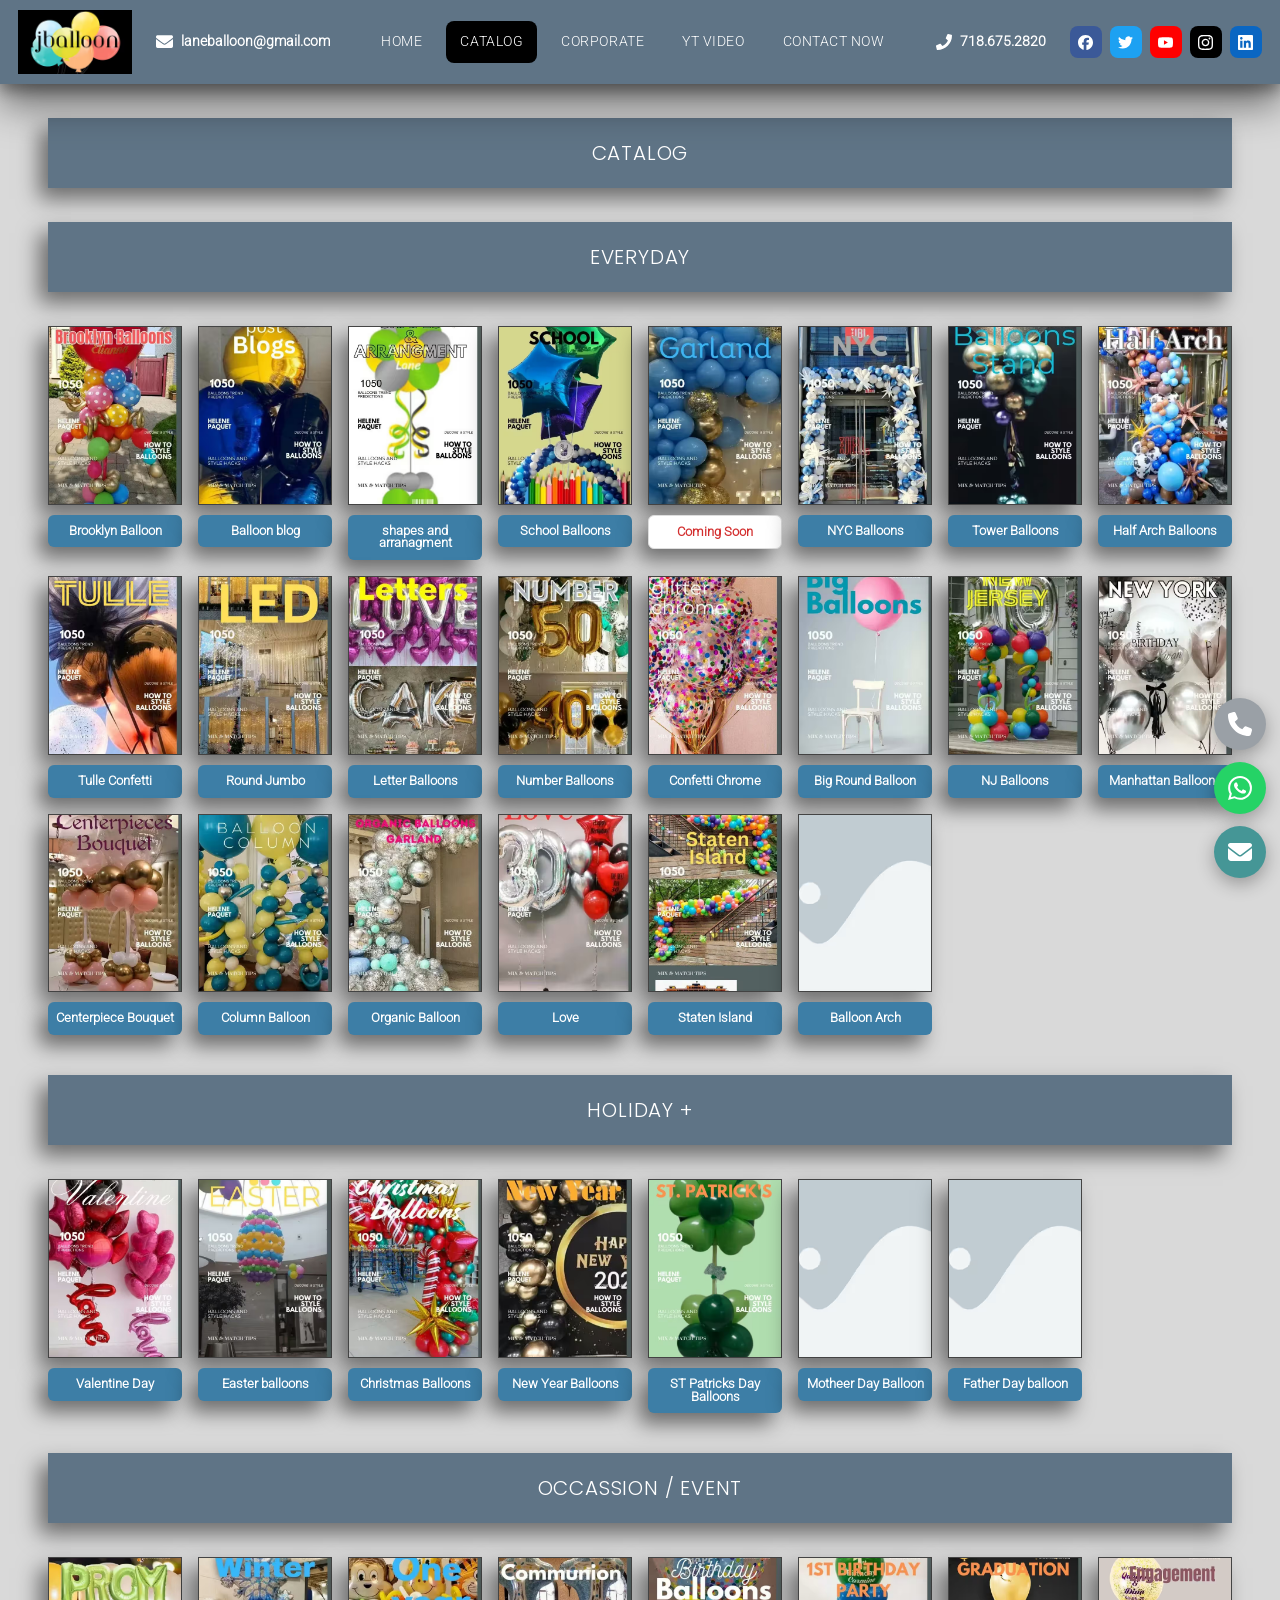
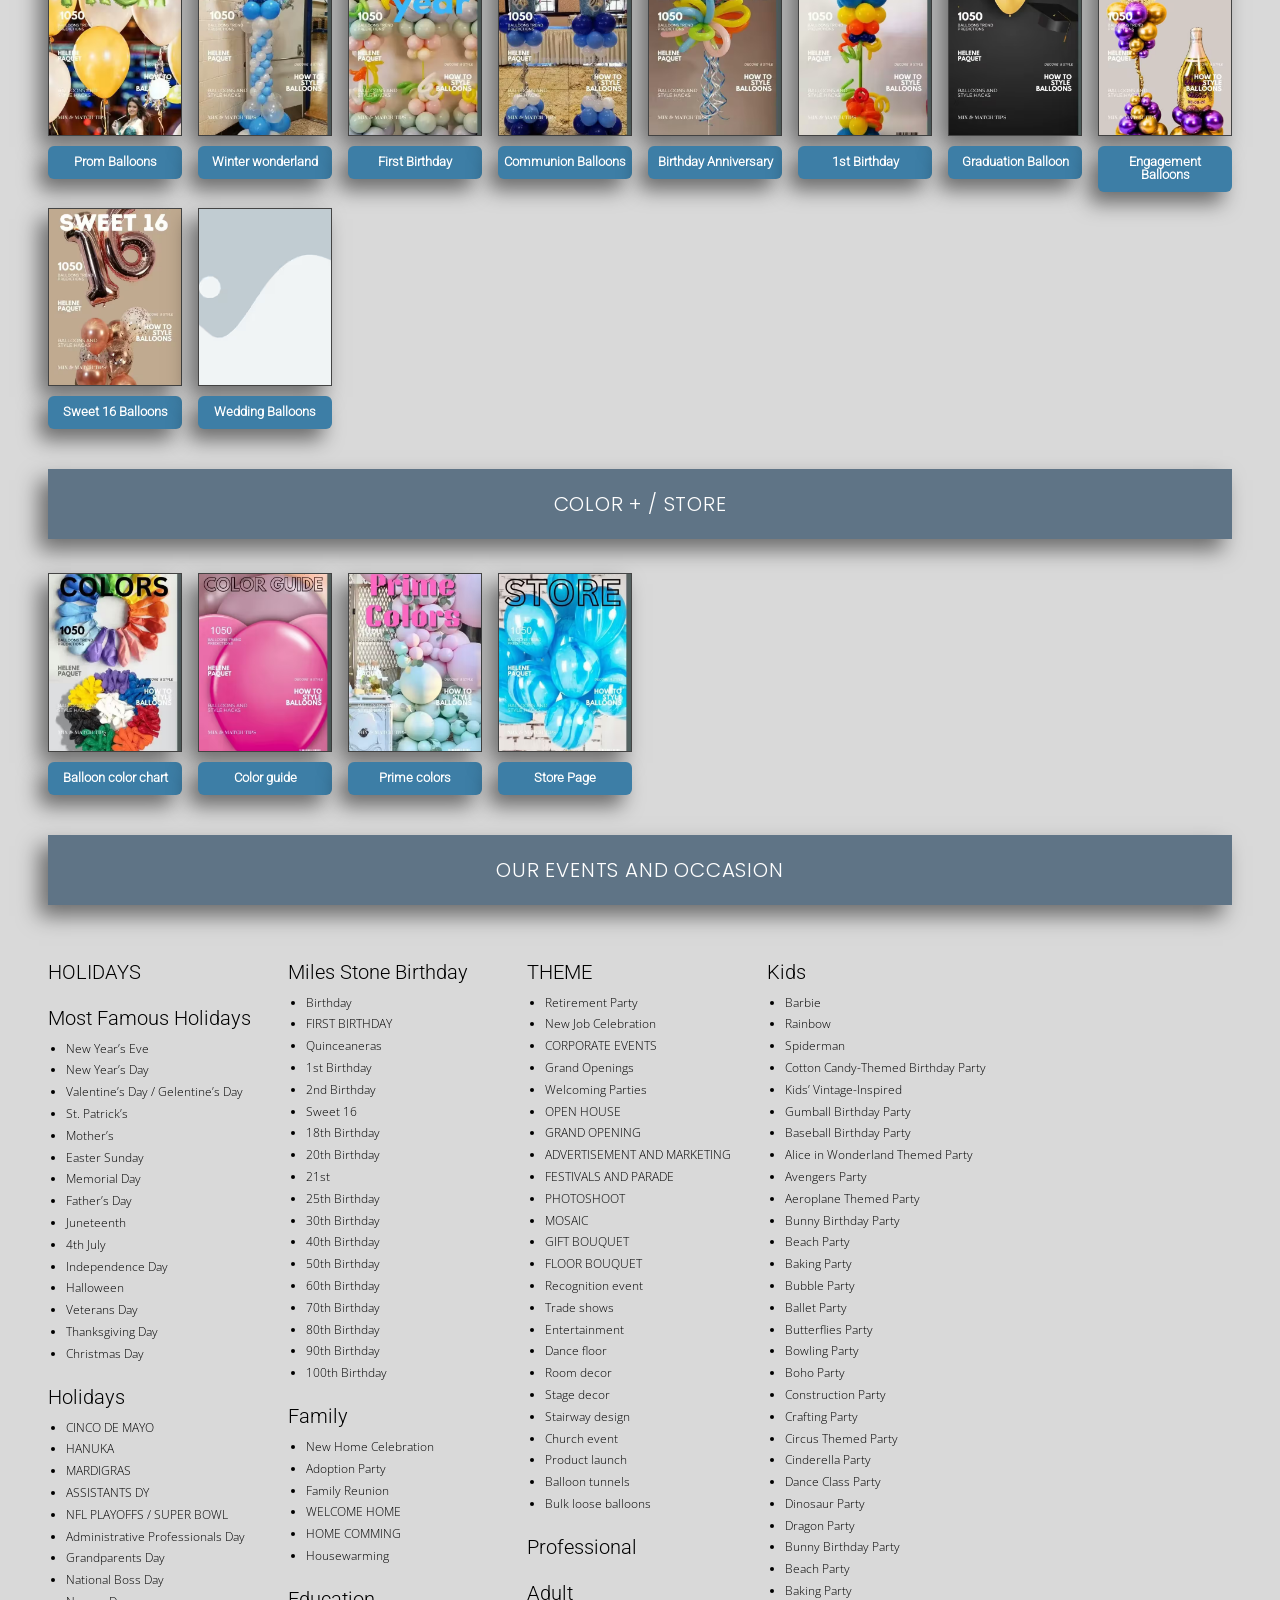
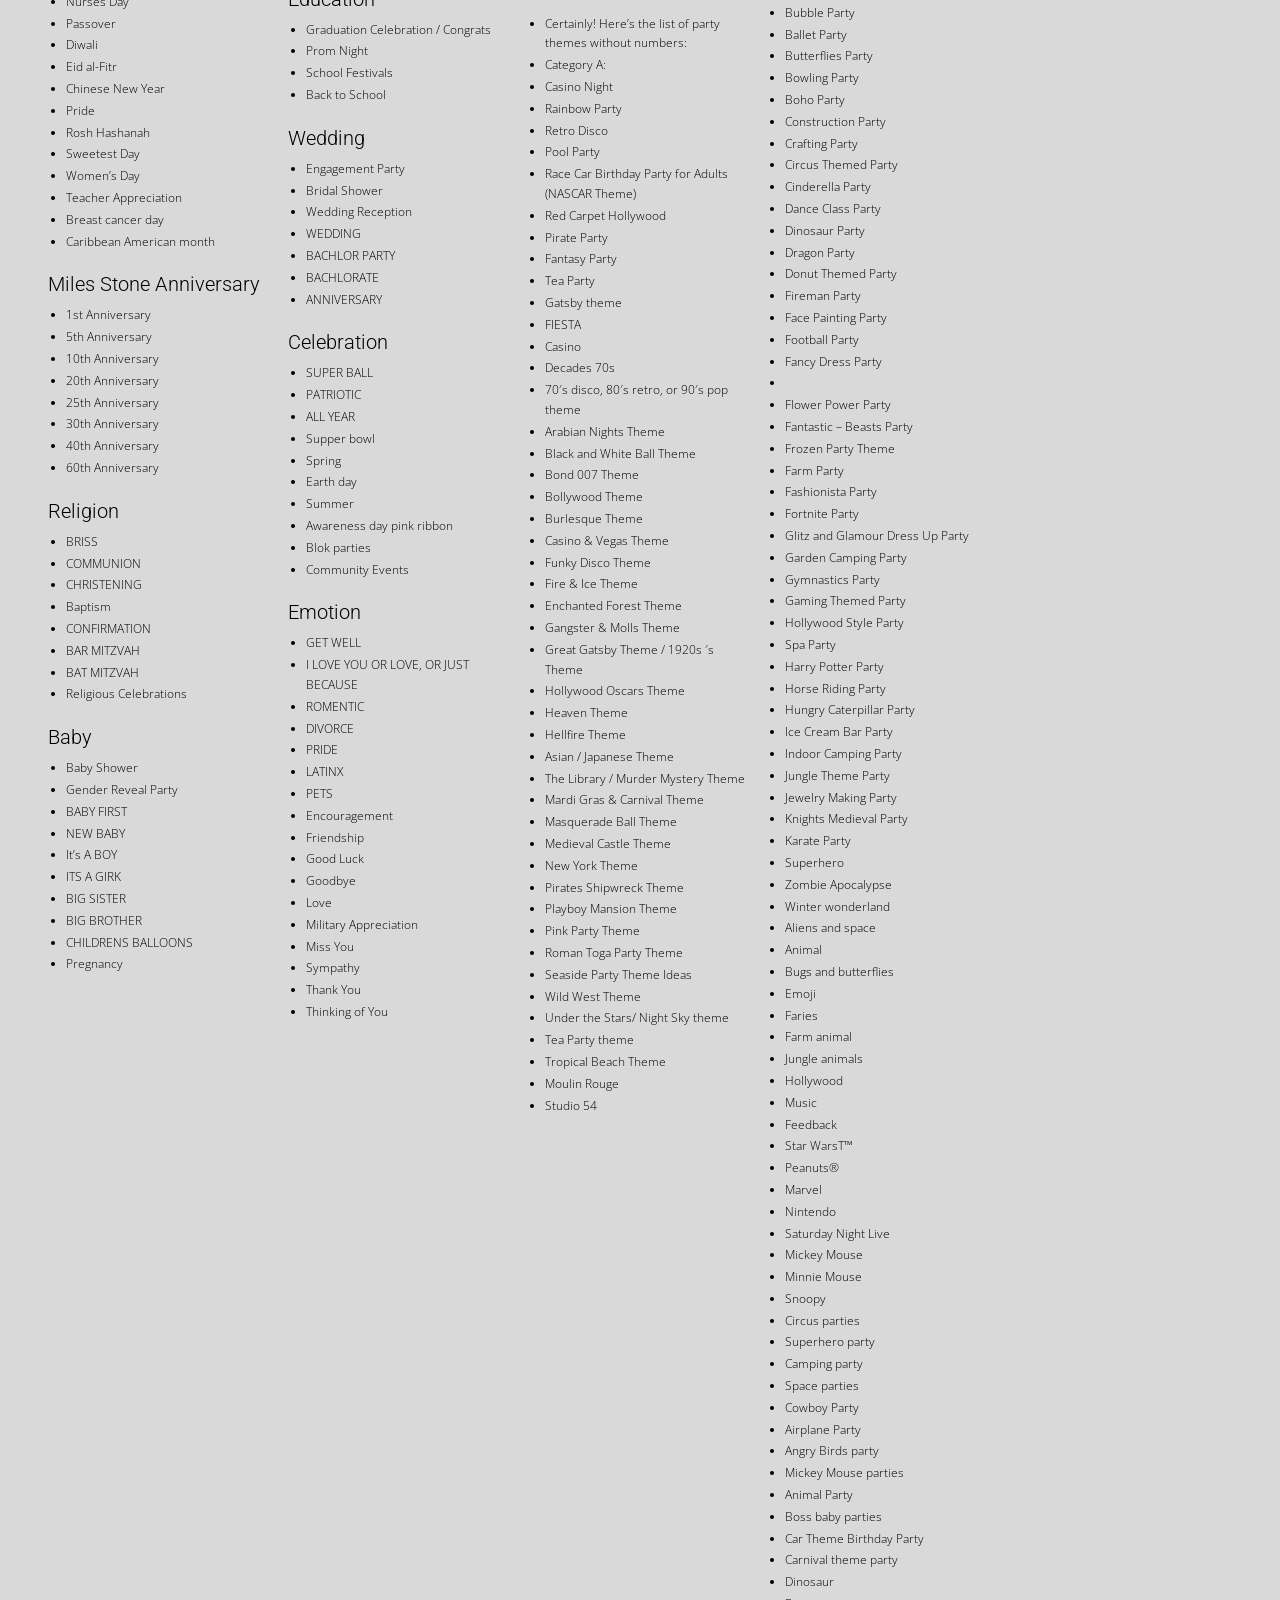
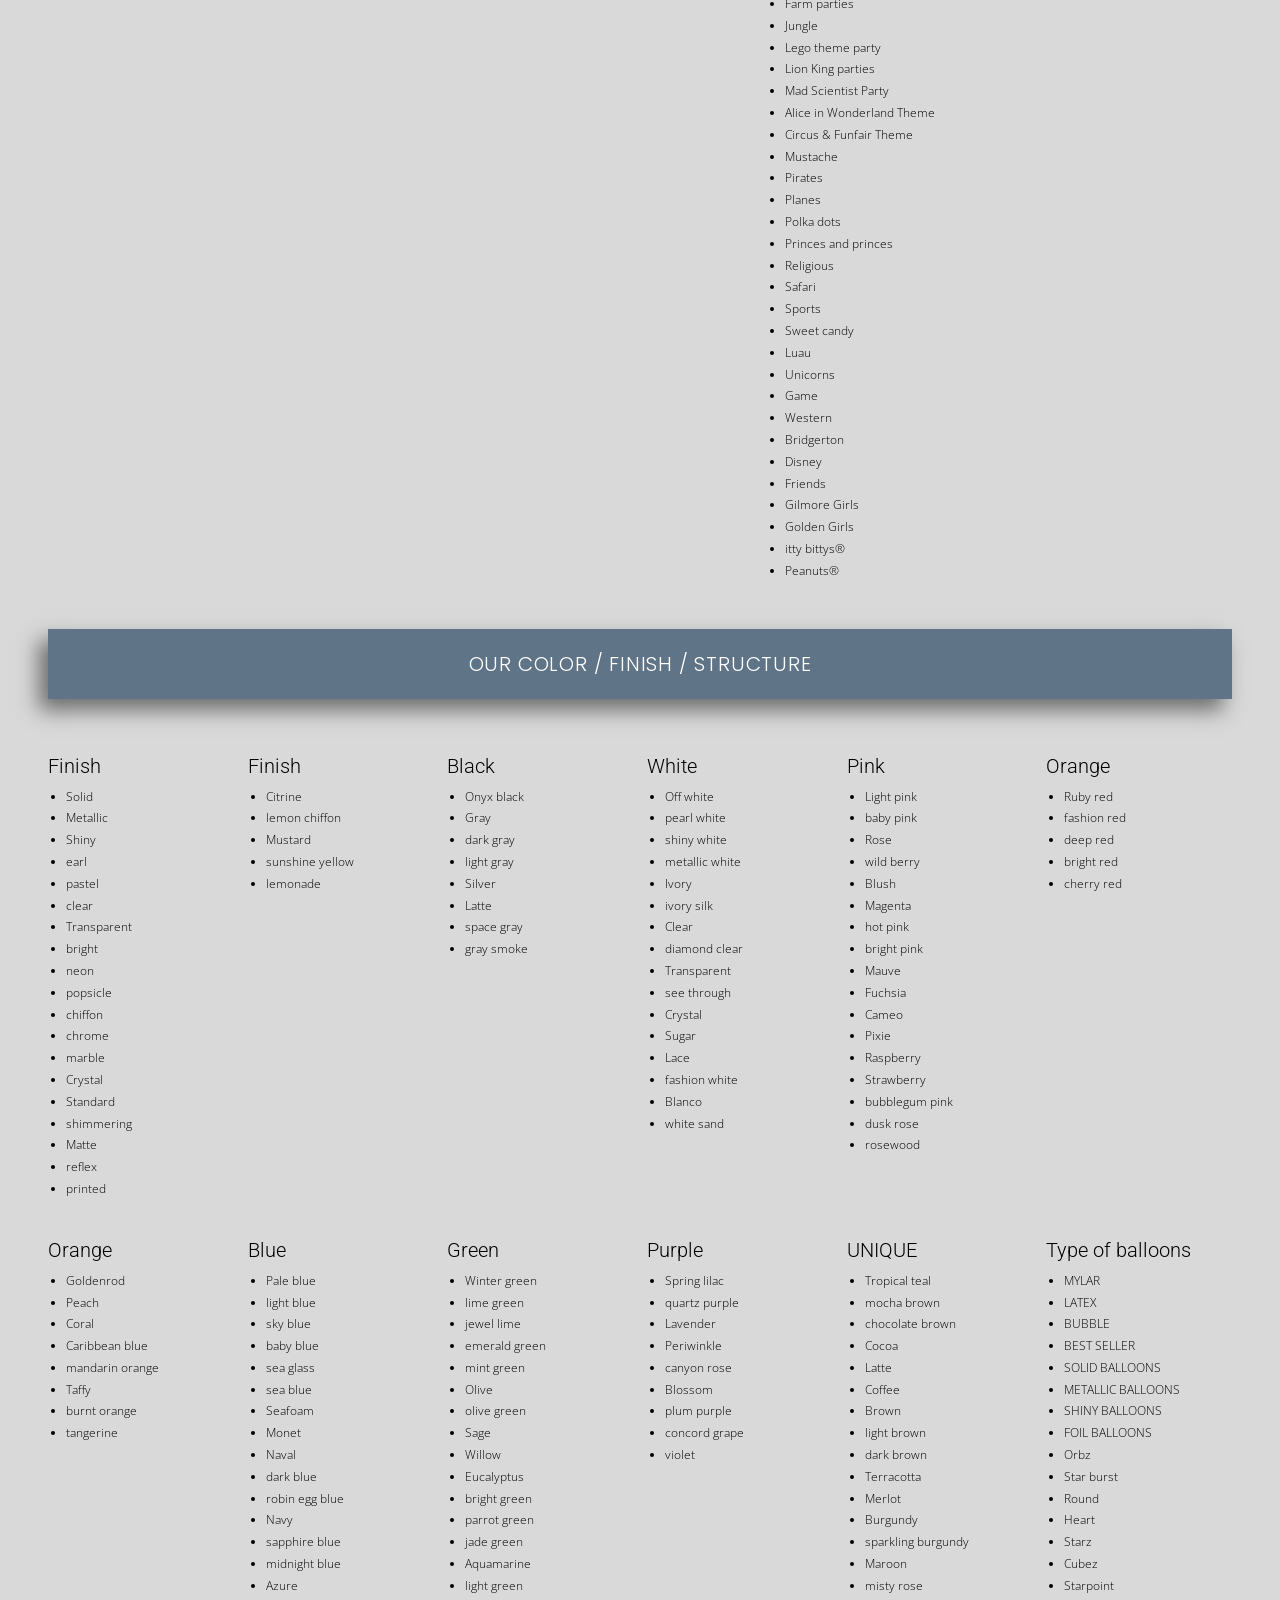
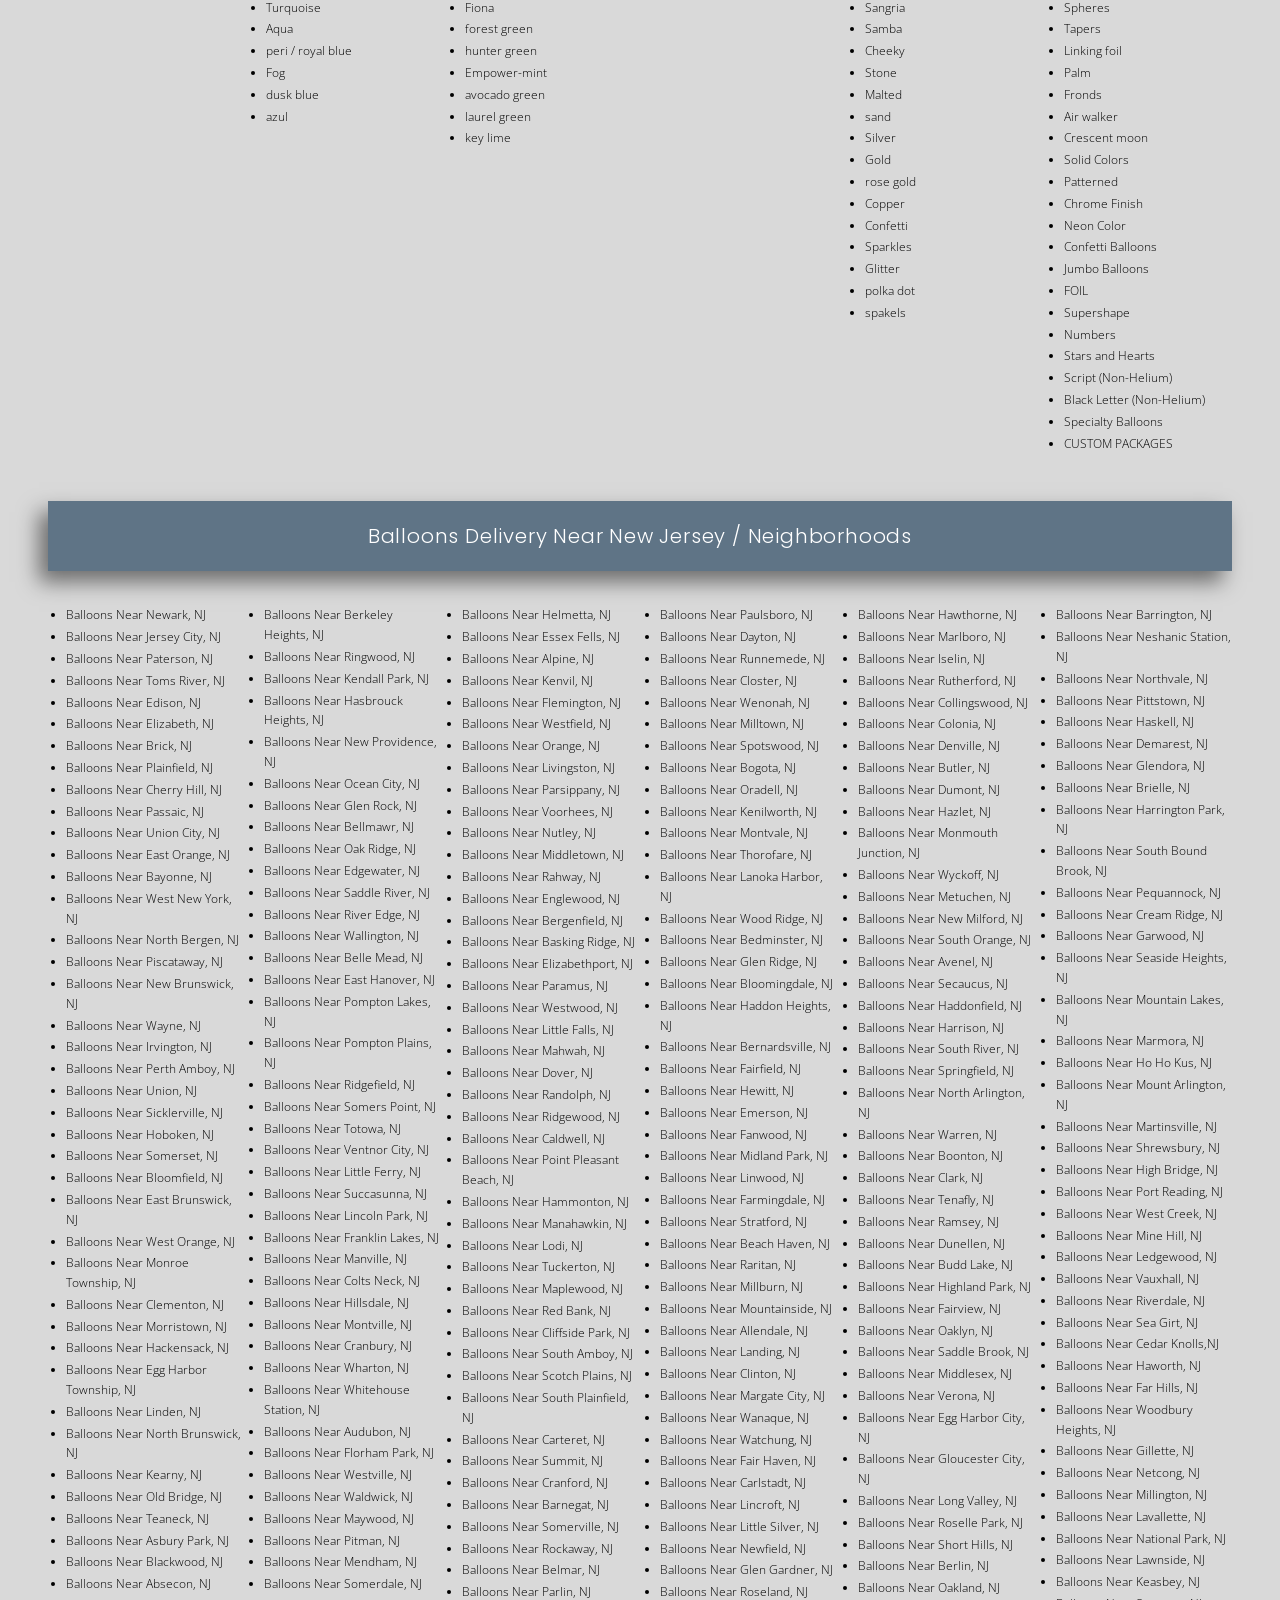
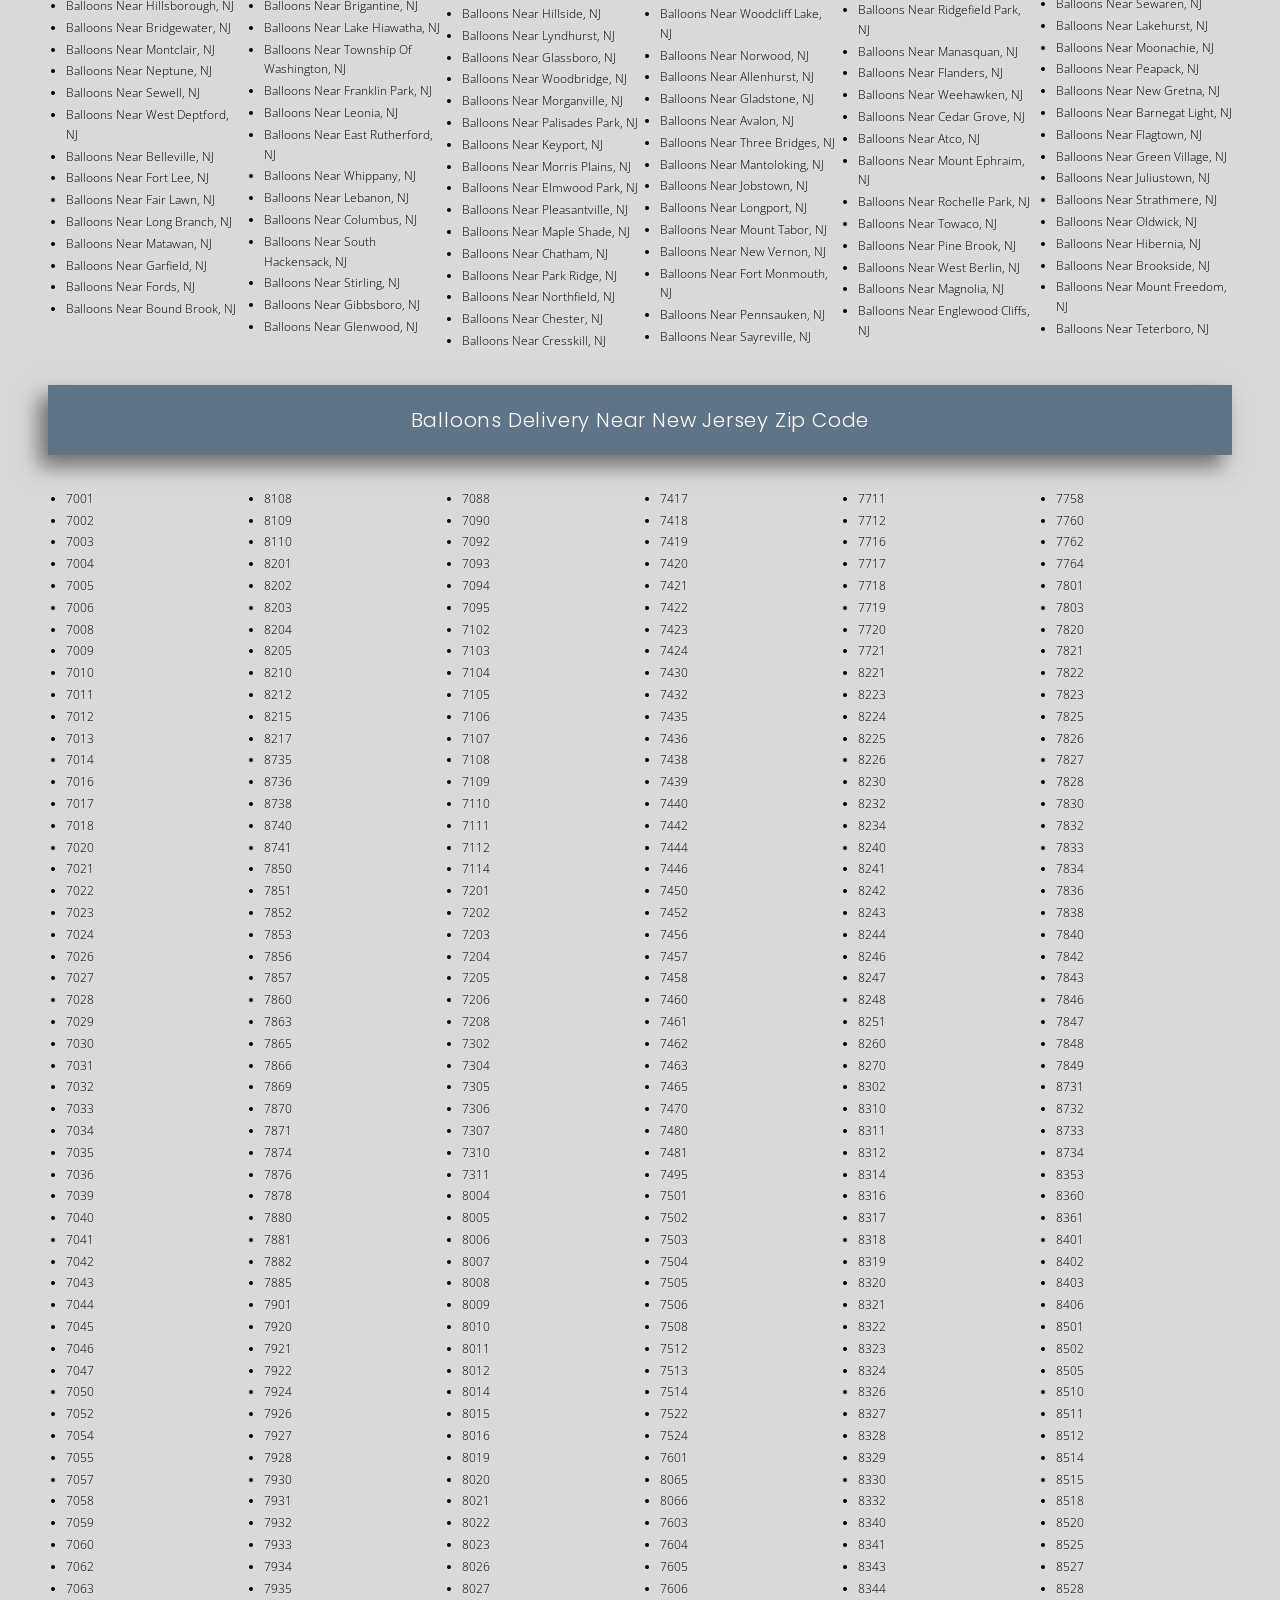
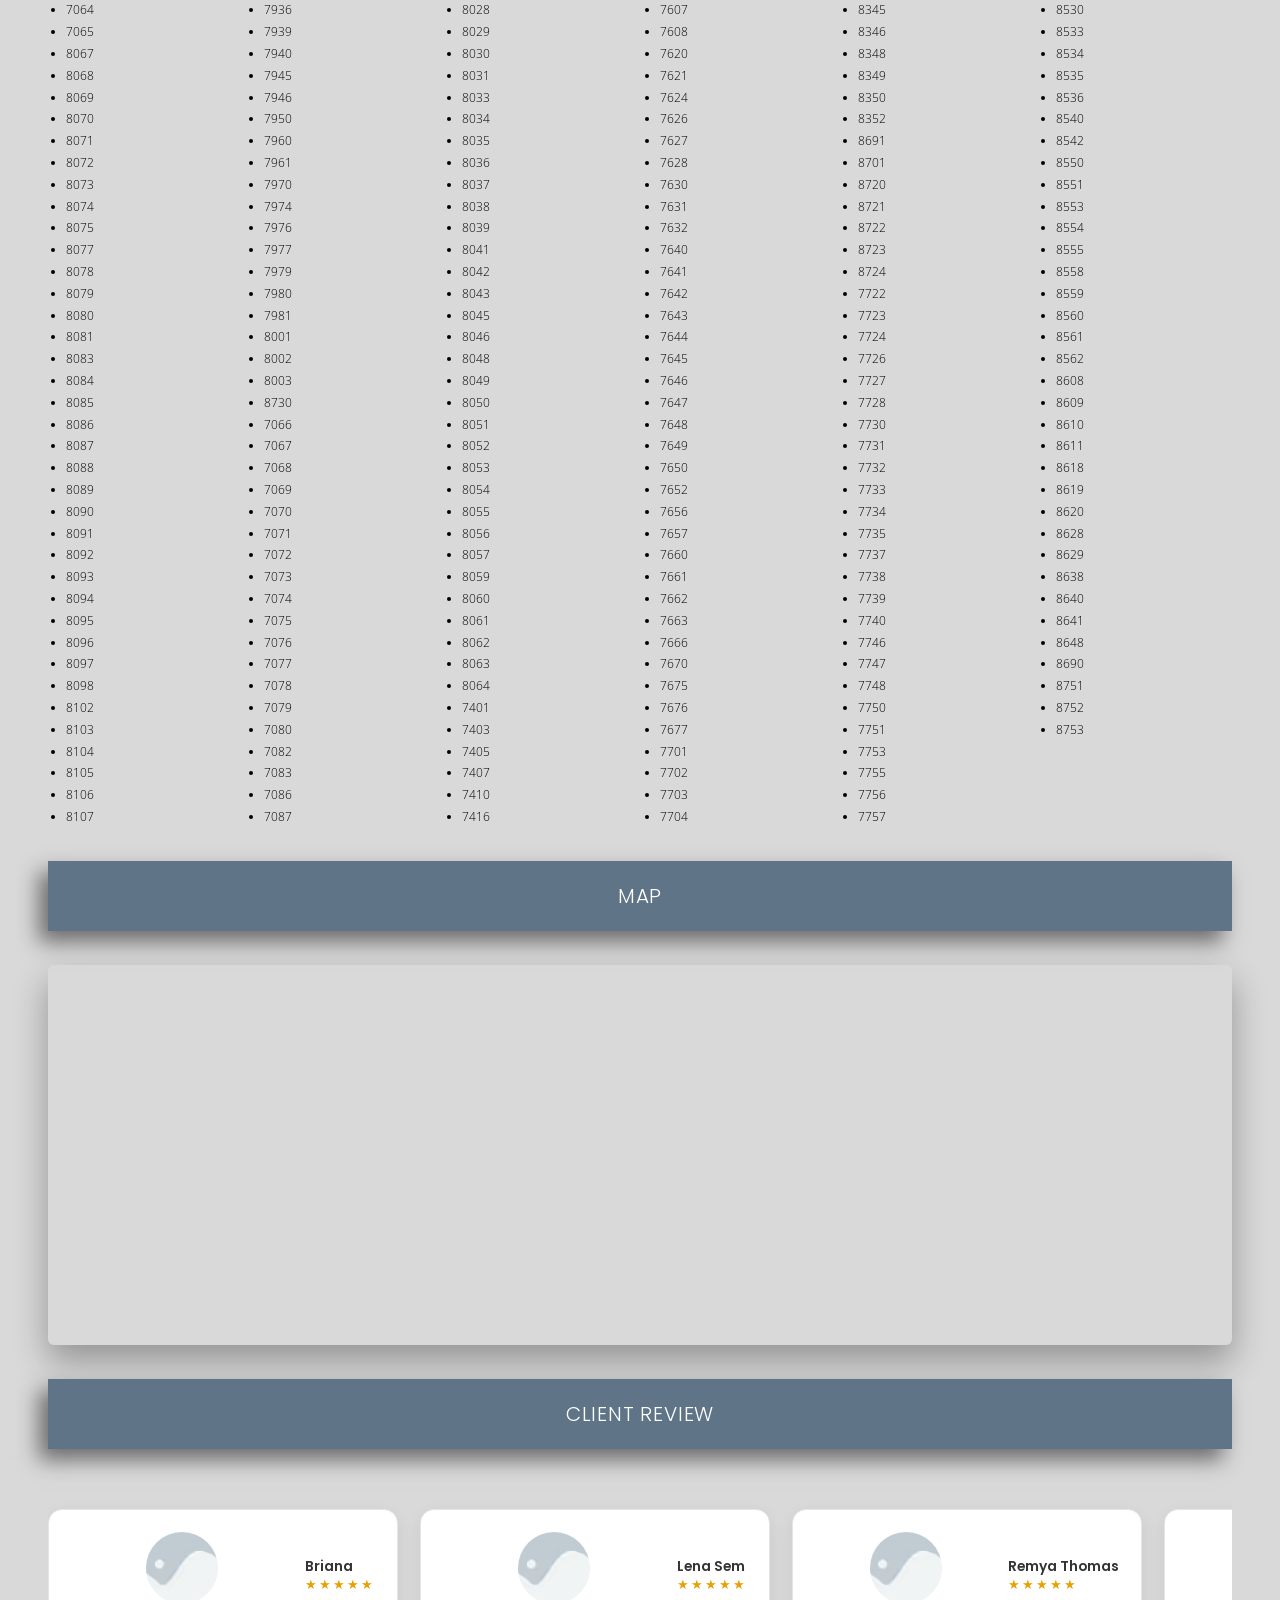
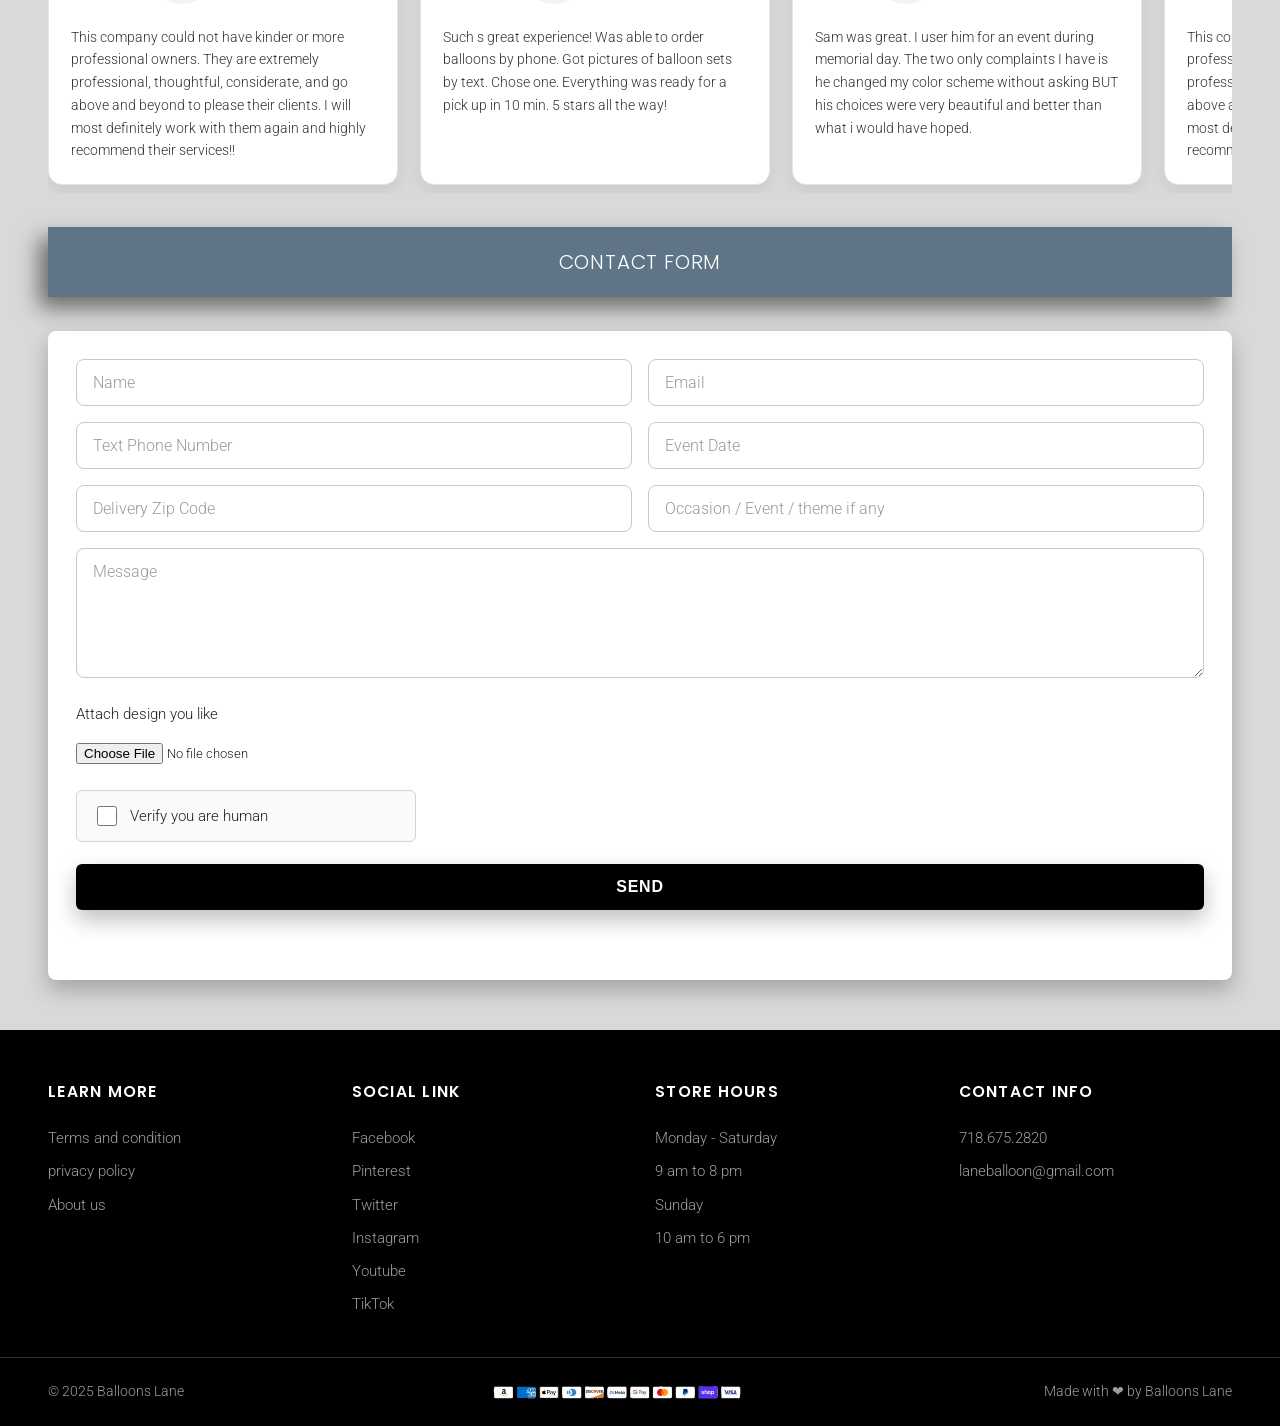
==== catalog/index.html @ f74a6fef "Import website package" ====
<!DOCTYPE html><html lang="en"> <head><meta charset="utf-8"><meta name="viewport" content="width=device-width, initial-scale=1"><title>Catalog - birthdayballoondeliverynj.com</title><meta name="description" content="Browse the birthday balloon delivery NJ catalog: everyday balloons, holiday balloons, occasion balloons, colors, delivery neighborhoods and zip codes."><meta name="robots" content="index, follow"><link rel="canonical" href="https://birthdayballoondeliverynj.com/catalog/"><meta property="og:type" content="website"><meta property="og:title" content="Catalog - birthdayballoondeliverynj.com"><meta property="og:description" content="Browse the birthday balloon delivery NJ catalog: everyday balloons, holiday balloons, occasion balloons, colors, delivery neighborhoods and zip codes."><meta property="og:url" content="https://birthdayballoondeliverynj.com/catalog/"><meta property="og:image" content="https://birthdayballoondeliverynj.com/images/favicon-512.png"><meta name="twitter:card" content="summary_large_image"><link rel="icon" href="/favicon.ico" sizes="any"><link rel="icon" type="image/png" href="/images/favicon-512.png"><link rel="apple-touch-icon" href="/images/apple-touch-icon.png"><link rel="preload" as="font" type="font/woff2" href="/fonts/roboto-300-latin.woff2" crossorigin fetchpriority="high"><link rel="stylesheet" href="/_astro/catalog.Ch6LgfJo.css"></head><body> <header class="site-header"> <div class="header-inner"> <a class="brand" href="/" aria-label="Birthday Balloon Delivery NJ home"> <img src="/_astro/birthday-balloon-delivery-nj-logo.Oc28aOLZ_Z2bjkJL.avif" alt="Birthday Balloon Delivery NJ logo" loading="eager" decoding="async" fetchpriority="auto" width="256" height="144"> </a> <div class="header-contact header-contact-email"> <svg aria-hidden="true" viewBox="0 0 512 512" width="17" height="17" fill="#fff" xmlns="http://www.w3.org/2000/svg"><path d="M502.3 190.8c3.9-3.1 9.7-.2 9.7 4.7V400c0 26.5-21.5 48-48 48H48c-26.5 0-48-21.5-48-48V195.6c0-5 5.7-7.8 9.7-4.7 22.4 17.4 52.1 39.5 154.1 113.6 21.1 15.4 56.7 47.8 92.2 47.6 35.7.3 72-32.8 92.3-47.6 102-74.1 131.6-96.3 154-113.7zM256 320c23.2.4 56.6-29.2 73.4-41.4 132.7-96.3 142.8-104.7 173.4-128.7 5.8-4.5 9.2-11.5 9.2-18.9v-19c0-26.5-21.5-48-48-48H48C21.5 64 0 85.5 0 112v19c0 7.4 3.4 14.3 9.2 18.9 30.6 23.9 40.7 32.4 173.4 128.7 16.8 12.2 50.2 41.8 73.4 41.4z"></path></svg> <a href="mailto:balloonslane@gmail.com"><span class="hide-m">laneballoon@gmail.com</span></a> </div> <button class="nav-toggle" type="button" aria-label="Open menu" aria-expanded="false" aria-controls="mainNav">☰</button> <nav class="main-nav" id="mainNav" aria-label="Main navigation"> <a href="/" class="">HOME</a> <a href="/catalog/" class="active">CATALOG</a> <a href="/#corporate" class="">CORPORATE</a> <a href="/#video" class="">YT VIDEO</a> <a href="/contact-now/" class="">CONTACT NOW</a> </nav> <div class="header-contact header-contact-phone"> <svg aria-hidden="true" viewBox="0 0 512 512" width="16" height="16" fill="#fff" xmlns="http://www.w3.org/2000/svg"><path d="M493.4 24.6l-104-24c-11.3-2.6-22.9 3.3-27.5 13.9l-48 112c-4.2 9.8-1.4 21.3 6.9 28l60.6 49.6c-36 76.7-98.9 140.5-177.2 177.2l-49.6-60.6c-6.8-8.3-18.2-11.1-28-6.9l-112 48C3.9 366.5-2 378.1.6 389.4l24 104C27.1 504.2 36.7 512 48 512c256.1 0 464-207.5 464-464 0-11.2-7.7-20.9-18.6-23.4z"></path></svg> <a href="tel:7186752820">718.675.2820</a> </div> <div class="header-social" aria-label="Social links"> <a href="https://www.facebook.com/balloonslane/" target="_blank" rel="noopener" aria-label="Facebook"><img src="/images/social/facebook.svg" alt="" width="15" height="15" aria-hidden="true"></a> <a href="https://twitter.com/balloonslane" target="_blank" rel="noopener" aria-label="Twitter"><img src="/images/social/twitter.svg" alt="" width="15" height="15" aria-hidden="true"></a> <a href="https://www.youtube.com/channel/UCdsIWq3AVAGaRpFoQ8-T3CA" target="_blank" rel="noopener" aria-label="Youtube"><img src="/images/social/youtube.svg" alt="" width="15" height="15" aria-hidden="true"></a> <a href="https://www.instagram.com/balloonslane2/" target="_blank" rel="noopener" aria-label="Instagram"><img src="/images/social/instagram.svg" alt="" width="15" height="15" aria-hidden="true"></a> <a href="https://www.linkedin.com/in/balloonslane/" target="_blank" rel="noopener" aria-label="Linkedin"><img src="/images/social/linkedin.svg" alt="" width="15" height="15" aria-hidden="true"></a> </div> </div> </header>  <main> <div class="container catalog-wrap"> <div class="band"><h2>CATALOG</h2></div> <section aria-label="EVERYDAY"><div class="band"><h2>EVERYDAY</h2></div><div class="prod-grid"><div class="prod-card"><img src="/_astro/brooklyn-balloons.9febpdSL_Z15eWwn.avif" alt="Brooklyn balloons catalog cover" loading="eager" fetchpriority="high" decoding="async" width="450" height="750"><a class="prod-btn" href="https://balloonsnumber.com/brooklyn-balloons" target="_blank" rel="noopener">Brooklyn Balloon</a></div><div class="prod-card"><img src="/_astro/balloon-blog-cover.CwIH6uWb_Z1nsIvR.avif" alt="Balloon blog catalog cover" loading="eager" fetchpriority="high" decoding="async" width="450" height="750"><a class="prod-btn" href="https://wordpress-520906-1667119.cloudwaysapps.com/balloon-blog/" target="_blank" rel="noopener">Balloon blog</a></div><div class="prod-card"><img src="/_astro/balloon-shapes-arrangement.jNJMDKPd_ZvI3Iw.avif" alt="Balloon shapes and arrangement catalog cover" loading="eager" fetchpriority="high" decoding="async" width="450" height="750"><a class="prod-btn" href="https://balloonsnumber.com/colors-chart" target="_blank" rel="noopener">shapes and arranagment</a></div><div class="prod-card"><img src="/_astro/school-balloons.C0Pk_Kjt_ZnkXh9.avif" alt="School balloons catalog cover" loading="eager" fetchpriority="high" decoding="async" width="450" height="750"><a class="prod-btn" href="https://balloonsnumber.com/school-balloons" target="_blank" rel="noopener">School Balloons</a></div><div class="prod-card"><img src="/_astro/balloon-garland-coming-soon.BeNskk79_Z2x615D.avif" alt="Balloon garland catalog cover for Coming Soon" loading="eager" fetchpriority="high" decoding="async" width="450" height="750"><span class="prod-btn static">Coming Soon</span></div><div class="prod-card"><img src="/_astro/nyc-balloons.SWB0HPsd_Z24SSah.avif" alt="NYC balloons catalog cover" loading="eager" fetchpriority="high" decoding="async" width="450" height="750"><a class="prod-btn" href="https://balloonsnumber.com/nyc-balloons" target="_blank" rel="noopener">NYC Balloons</a></div><div class="prod-card"><img src="/_astro/balloon-tower-stand.slnlv2Zr_4iS0u.avif" alt="Balloon tower stand catalog cover" loading="eager" fetchpriority="high" decoding="async" width="450" height="750"><a class="prod-btn" href="https://balloonsnumber.com/tower-balloons/" target="_blank" rel="noopener">Tower Balloons</a></div><div class="prod-card"><img src="/_astro/balloon-half-arch.BlRz5_Hq_Z2dMyst.avif" alt="Balloon half arch catalog cover" loading="eager" fetchpriority="high" decoding="async" width="450" height="750"><a class="prod-btn" href="https://balloonsnumber.com/half-arch-balloons" target="_blank" rel="noopener">Half Arch Balloons</a></div><div class="prod-card"><img src="/_astro/tulle-confetti-balloons.CuqDko1o_ZdYqgb.avif" alt="Tulle confetti balloons catalog cover" loading="lazy" fetchpriority="auto" decoding="async" width="450" height="750"><a class="prod-btn" href="https://balloonsnumber.com/tulle-confetti" target="_blank" rel="noopener">Tulle Confetti</a></div><div class="prod-card"><img src="/_astro/round-jumbo-led-clear-balloons.6edvoJrn_JExjF.avif" alt="Round jumbo LED clear balloons catalog cover" loading="lazy" fetchpriority="auto" decoding="async" width="450" height="750"><a class="prod-btn" href="https://balloonsnumber.com/round-jumbo-led-clear-personalize-balloons/" target="_blank" rel="noopener">Round Jumbo</a></div><div class="prod-card"><img src="/_astro/letter-balloons-name-age.DC4IvL2U_ZFamo0.avif" alt="Letter balloons catalog cover" loading="lazy" fetchpriority="auto" decoding="async" width="450" height="750"><a class="prod-btn" href="https://balloonsnumber.com/letter-balloons/" target="_blank" rel="noopener">Letter Balloons</a></div><div class="prod-card"><img src="/_astro/gold-number-balloons.DS-7ARxe_1fPqzp.avif" alt="Gold number balloons catalog cover" loading="lazy" fetchpriority="auto" decoding="async" width="450" height="750"><a class="prod-btn" href="https://balloonsnumber.com/number-balloons/" target="_blank" rel="noopener">Number Balloons</a></div><div class="prod-card"><img src="/_astro/confetti-chrome-balloons.BuYRMmFq_Z1KxDpu.avif" alt="Confetti chrome balloons catalog cover" loading="lazy" fetchpriority="auto" decoding="async" width="450" height="750"><a class="prod-btn" href="https://balloonsnumber.com/confetti-chrome/" target="_blank" rel="noopener">Confetti Chrome</a></div><div class="prod-card"><img src="/_astro/big-round-jumbo-balloons.CLma638L_Z1O80nl.avif" alt="Big round jumbo balloons catalog cover" loading="lazy" fetchpriority="auto" decoding="async" width="450" height="750"><a class="prod-btn" href="https://balloonsnumber.com/big-round-balloons/" target="_blank" rel="noopener">Big Round Balloon</a></div><div class="prod-card"><img src="/_astro/new-jersey-balloons.DLe3WPP4_23RjSH.avif" alt="New Jersey balloons catalog cover" loading="lazy" fetchpriority="auto" decoding="async" width="450" height="750"><a class="prod-btn" href="https://balloonsnumber.com/nj-balloons" target="_blank" rel="noopener">NJ Balloons</a></div><div class="prod-card"><img src="/_astro/manhattan-balloons.D-kaCyfB_ZM63D3.avif" alt="Manhattan balloons catalog cover" loading="lazy" fetchpriority="auto" decoding="async" width="450" height="750"><a class="prod-btn" href="https://balloonsnumber.com/manhattan-balloons" target="_blank" rel="noopener">Manhattan Balloons</a></div><div class="prod-card"><img src="/_astro/balloon-centerpiece-bouquet.BNwekz1A_1rDhDY.avif" alt="Balloon centerpiece bouquet catalog cover" loading="lazy" fetchpriority="auto" decoding="async" width="450" height="750"><a class="prod-btn" href="https://balloonsnumber.com/centerpiece-bouquet" target="_blank" rel="noopener">Centerpiece Bouquet</a></div><div class="prod-card"><img src="/_astro/balloon-column.7RLNofEM_ZgQQsr.avif" alt="Balloon column catalog cover" loading="lazy" fetchpriority="auto" decoding="async" width="450" height="750"><a class="prod-btn" href="https://balloonsnumber.com/column-balloon" target="_blank" rel="noopener">Column Balloon</a></div><div class="prod-card"><img src="/_astro/organic-balloon-garland-arch.CaR74eRD_Z9g86O.avif" alt="Organic balloon garland arch catalog cover" loading="lazy" fetchpriority="auto" decoding="async" width="450" height="750"><a class="prod-btn" href="https://balloonsnumber.com/organic-balloon" target="_blank" rel="noopener">Organic Balloon</a></div><div class="prod-card"><img src="/_astro/love-balloons.pwE7SO-F_Z20Ptzh.avif" alt="Love balloons catalog cover" loading="lazy" fetchpriority="auto" decoding="async" width="450" height="750"><a class="prod-btn" href="https://balloonsnumber.com/love" target="_blank" rel="noopener">Love</a></div><div class="prod-card"><img src="/_astro/staten-island-balloons.CLWT4lL3_rJNIx.avif" alt="Staten Island balloons catalog cover" loading="lazy" fetchpriority="auto" decoding="async" width="450" height="750"><a class="prod-btn" href="https://balloonsnumber.com/staten-island" target="_blank" rel="noopener">Staten Island</a></div><div class="prod-card"><img src="/_astro/balloon-arch-placeholder.CU7tMF_L_Z1a0rI.avif" alt="Grey placeholder image for balloon arch catalog cover" loading="lazy" fetchpriority="auto" decoding="async" width="450" height="300"><a class="prod-btn" href="https://balloonsnumber.com/balloon-arch" target="_blank" rel="noopener">Balloon Arch</a></div></div></section><section aria-label="HOLIDAY +"><div class="band"><h2>HOLIDAY +</h2></div><div class="prod-grid"><div class="prod-card"><img src="/_astro/valentines-day-balloons.hqCrswXF_21YeV6.avif" alt="Valentines Day balloons" loading="lazy" fetchpriority="auto" decoding="async" width="450" height="750"><a class="prod-btn" href="https://balloonsnumber.com/engagement-balloons/" target="_blank" rel="noopener">Valentine Day</a></div><div class="prod-card"><img src="/_astro/easter-balloons.C-ruHpU1_1e5UQ5.avif" alt="Easter balloons" loading="lazy" fetchpriority="auto" decoding="async" width="450" height="750"><a class="prod-btn" href="https://balloonsnumber.com/easter-balloons-2/" target="_blank" rel="noopener">Easter balloons</a></div><div class="prod-card"><img src="/_astro/christmas-balloons.BJqlpJlI_Z2vyNyC.avif" alt="Christmas balloons" loading="lazy" fetchpriority="auto" decoding="async" width="450" height="750"><a class="prod-btn" href="https://balloonsnumber.com/christmas-balloons" target="_blank" rel="noopener">Christmas Balloons</a></div><div class="prod-card"><img src="/_astro/new-year-balloons.Q-4bTJll_ZuToh6.avif" alt="New Year balloons" loading="lazy" fetchpriority="auto" decoding="async" width="450" height="750"><a class="prod-btn" href="https://balloonsnumber.com/new-year-balloons-2" target="_blank" rel="noopener">New Year Balloons</a></div><div class="prod-card"><img src="/_astro/st-patricks-day-balloons.CD0fERxJ_Z1Wzy5d.avif" alt="St Patricks Day balloons" loading="lazy" fetchpriority="auto" decoding="async" width="450" height="750"><a class="prod-btn" href="https://balloonsnumber.com/st-patricks-day-balloons" target="_blank" rel="noopener">ST Patricks Day Balloons</a></div><div class="prod-card"><img src="/_astro/balloon-arch-placeholder.CU7tMF_L_Z1a0rI.avif" alt="Grey placeholder image for Mother Day balloon catalog cover" loading="lazy" fetchpriority="auto" decoding="async" width="450" height="300"><a class="prod-btn" href="https://balloonsnumber.com/motheer-day-balloon" target="_blank" rel="noopener">Motheer Day Balloon</a></div><div class="prod-card"><img src="/_astro/balloon-arch-placeholder.CU7tMF_L_Z1a0rI.avif" alt="Grey placeholder image for Father Day balloon catalog cover" loading="lazy" fetchpriority="auto" decoding="async" width="450" height="300"><a class="prod-btn" href="https://balloonsnumber.com/father-day-balloon" target="_blank" rel="noopener">Father Day balloon</a></div></div></section><section aria-label="OCCASSION / EVENT"><div class="band"><h2>OCCASSION / EVENT</h2></div><div class="prod-grid"><div class="prod-card"><img src="/_astro/prom-balloons.CJEyh_9-_Z1pfA6d.avif" alt="Prom balloons" loading="lazy" fetchpriority="auto" decoding="async" width="450" height="750"><a class="prod-btn" href="https://balloonsnumber.com/prom-balloons" target="_blank" rel="noopener">Prom Balloons</a></div><div class="prod-card"><img src="/_astro/winter-wonderland-balloons.DmseYHjA_1Yyajj.avif" alt="Winter wonderland balloons" loading="lazy" fetchpriority="auto" decoding="async" width="450" height="750"><a class="prod-btn" href="https://balloonsnumber.com/winter-wonderland" target="_blank" rel="noopener">Winter wonderland</a></div><div class="prod-card"><img src="/_astro/first-birthday-balloons.DRupGhCd_2rHLA8.avif" alt="First birthday balloon" loading="lazy" fetchpriority="auto" decoding="async" width="450" height="750"><a class="prod-btn" href="https://balloonsnumber.com/first-birthday-balloon" target="_blank" rel="noopener">First Birthday</a></div><div class="prod-card"><img src="/_astro/communion-balloons.V97r98pS_1yjbUi.avif" alt="Communion balloons" loading="lazy" fetchpriority="auto" decoding="async" width="450" height="750"><a class="prod-btn" href="https://balloonsnumber.com/communion-balloons" target="_blank" rel="noopener">Communion Balloons</a></div><div class="prod-card"><img src="/_astro/birthday-anniversary-balloons.nbkfWqHC_4TSNQ.avif" alt="Birthday anniversary christening balloons" loading="lazy" fetchpriority="auto" decoding="async" width="450" height="750"><a class="prod-btn" href="https://balloonsnumber.com/birthday-anniversary" target="_blank" rel="noopener">Birthday Anniversary</a></div><div class="prod-card"><img src="/_astro/first-birthday-party-balloons.B-Mhj5AC_Z2goxqz.avif" alt="1st birthday balloons" loading="lazy" fetchpriority="auto" decoding="async" width="450" height="750"><a class="prod-btn" href="https://balloonsnumber.com/1st-birthday" target="_blank" rel="noopener">1st Birthday</a></div><div class="prod-card"><img src="/_astro/graduation-balloons.FPZw1v7v_Z2bDquB.avif" alt="Graduation balloon" loading="lazy" fetchpriority="auto" decoding="async" width="450" height="750"><a class="prod-btn" href="https://balloonsnumber.com/graduation-balloon/" target="_blank" rel="noopener">Graduation Balloon</a></div><div class="prod-card"><img src="/_astro/engagement-balloons.BSMlKgLV_Z1nnzi5.avif" alt="Engagement balloons" loading="lazy" fetchpriority="auto" decoding="async" width="450" height="750"><a class="prod-btn" href="https://balloonsnumber.com/engagement-balloons/" target="_blank" rel="noopener">Engagement Balloons</a></div><div class="prod-card"><img src="/_astro/sweet-sixteen-balloons.DRJwQbhj_1tON44.avif" alt="Sweet 16 balloons" loading="lazy" fetchpriority="auto" decoding="async" width="450" height="750"><a class="prod-btn" href="https://balloonsnumber.com/sweet-16-balloons" target="_blank" rel="noopener">Sweet 16 Balloons</a></div><div class="prod-card"><img src="/_astro/balloon-arch-placeholder.CU7tMF_L_Z1a0rI.avif" alt="Grey placeholder image for wedding balloons catalog cover" loading="lazy" fetchpriority="auto" decoding="async" width="450" height="300"><a class="prod-btn" href="https://balloonsnumber.com/wedding-balloons" target="_blank" rel="noopener">Wedding Balloons</a></div></div></section><section aria-label="COLOR + / STORE"><div class="band"><h2>COLOR + / STORE</h2></div><div class="prod-grid"><div class="prod-card"><img src="/_astro/balloon-color-chart.BUyOkeEW_1gDQDb.avif" alt="Balloon color chart catalog cover" loading="lazy" fetchpriority="auto" decoding="async" width="450" height="750"><a class="prod-btn" href="https://balloonsnumber.com/colors-chart" target="_blank" rel="noopener">Balloon color chart</a></div><div class="prod-card"><img src="/_astro/balloon-color-guide.C15mphg0_Z23fNzW.avif" alt="Balloon color guide catalog cover" loading="lazy" fetchpriority="auto" decoding="async" width="450" height="750"><a class="prod-btn" href="https://balloonsnumber.com/color-guide" target="_blank" rel="noopener">Color guide</a></div><div class="prod-card"><img src="/_astro/prime-balloon-colors.D1DkEDrE_ZRDrSk.avif" alt="Prime balloon colors catalog cover" loading="lazy" fetchpriority="auto" decoding="async" width="450" height="750"><a class="prod-btn" href="https://balloonsnumber.com/prime-colors" target="_blank" rel="noopener">Prime colors</a></div><div class="prod-card"><img src="/_astro/balloons-lane-store.FvB0fqyf_20y8wc.avif" alt="Balloons Lane store catalog cover" loading="lazy" fetchpriority="auto" decoding="async" width="450" height="750"><a class="prod-btn" href="https://stores.balloonslane.com/" target="_blank" rel="noopener">Store Page</a></div></div></section> <section class="loc-section centered-blocks" aria-label="Our events and occasion"> <div class="band"><h2>OUR EVENTS AND OCCASION</h2></div> <div class="blocks-grid blocks-grid--5"> <div class="cat-block"> <h2 class="list-heading">HOLIDAYS</h2> <div> <h2 class="list-heading">Most Famous Holidays</h2> <ul class="mini-list"> <li>New Year’s Eve</li><li>New Year’s Day</li><li>Valentine’s Day / Gelentine’s Day</li><li>St. Patrick’s</li><li>Mother’s</li><li>Easter Sunday</li><li>Memorial Day</li><li>Father’s Day</li><li>Juneteenth</li><li>4th July</li><li>Independence Day</li><li>Halloween</li><li>Veterans Day</li><li>Thanksgiving Day</li><li>Christmas Day</li> </ul> </div><div> <h2 class="list-heading">Holidays</h2> <ul class="mini-list"> <li>CINCO DE MAYO</li><li>HANUKA</li><li>MARDIGRAS</li><li>ASSISTANTS DY</li><li>NFL PLAYOFFS / SUPER BOWL</li><li>Administrative Professionals Day</li><li>Grandparents Day</li><li>National Boss Day</li><li>Nurses Day</li><li>Passover</li><li>Diwali</li><li>Eid al-Fitr</li><li>Chinese New Year</li><li>Pride</li><li>Rosh Hashanah</li><li>Sweetest Day</li><li>Women’s Day</li><li>Teacher Appreciation</li><li>Breast cancer day</li><li>Caribbean American month</li> </ul> </div><div> <h2 class="list-heading">Miles Stone Anniversary</h2> <ul class="mini-list"> <li>1st Anniversary</li><li>5th Anniversary</li><li>10th Anniversary</li><li>20th Anniversary</li><li>25th Anniversary</li><li>30th Anniversary</li><li>40th Anniversary</li><li>60th Anniversary</li> </ul> </div><div> <h2 class="list-heading">Religion</h2> <ul class="mini-list"> <li>BRISS</li><li>COMMUNION</li><li>CHRISTENING</li><li>Baptism</li><li>CONFIRMATION</li><li>BAR MITZVAH</li><li>BAT MITZVAH</li><li>Religious Celebrations</li> </ul> </div><div> <h2 class="list-heading">Baby</h2> <ul class="mini-list"> <li>Baby Shower</li><li>Gender Reveal Party</li><li>BABY FIRST</li><li>NEW BABY</li><li>It’s A BOY</li><li>ITS A GIRK</li><li>BIG SISTER</li><li>BIG BROTHER</li><li>CHILDRENS BALLOONS</li><li>Pregnancy</li> </ul> </div> </div><div class="cat-block"> <h2 class="list-heading">Miles Stone Birthday</h2> <div>  <ul class="mini-list"> <li>Birthday</li><li>FIRST BIRTHDAY</li><li>Quinceaneras</li><li>1st Birthday</li><li>2nd Birthday</li><li>Sweet 16</li><li>18th Birthday</li><li>20th Birthday</li><li>21st</li><li>25th Birthday</li><li>30th Birthday</li><li>40th Birthday</li><li>50th Birthday</li><li>60th Birthday</li><li>70th Birthday</li><li>80th Birthday</li><li>90th Birthday</li><li>100th Birthday</li> </ul> </div><div> <h2 class="list-heading">Family</h2> <ul class="mini-list"> <li>New Home Celebration</li><li>Adoption Party</li><li>Family Reunion</li><li>WELCOME HOME</li><li>HOME COMMING</li><li>Housewarming</li> </ul> </div><div> <h2 class="list-heading">Education</h2> <ul class="mini-list"> <li>Graduation Celebration / Congrats</li><li>Prom Night</li><li>School Festivals</li><li>Back to School</li> </ul> </div><div> <h2 class="list-heading">Wedding</h2> <ul class="mini-list"> <li>Engagement Party</li><li>Bridal Shower</li><li>Wedding Reception</li><li>WEDDING</li><li>BACHLOR PARTY</li><li>BACHLORATE</li><li>ANNIVERSARY</li> </ul> </div><div> <h2 class="list-heading">Celebration</h2> <ul class="mini-list"> <li>SUPER BALL</li><li>PATRIOTIC</li><li>ALL YEAR</li><li>Supper bowl</li><li>Spring</li><li>Earth day</li><li>Summer</li><li>Awareness day pink ribbon</li><li>Blok parties</li><li>Community Events</li> </ul> </div><div> <h2 class="list-heading">Emotion</h2> <ul class="mini-list"> <li>GET WELL</li><li>I LOVE YOU OR LOVE, OR JUST BECAUSE</li><li>ROMENTIC</li><li>DIVORCE</li><li>PRIDE</li><li>LATINX</li><li>PETS</li><li>Encouragement</li><li>Friendship</li><li>Good Luck</li><li>Goodbye</li><li>Love</li><li>Military Appreciation</li><li>Miss You</li><li>Sympathy</li><li>Thank You</li><li>Thinking of You</li> </ul> </div> </div><div class="cat-block"> <h2 class="list-heading">THEME</h2> <div>  <ul class="mini-list"> <li>Retirement Party</li><li>New Job Celebration</li><li>CORPORATE EVENTS</li><li>Grand Openings</li><li>Welcoming Parties</li><li>OPEN HOUSE</li><li>GRAND OPENING</li><li>ADVERTISEMENT AND MARKETING</li><li>FESTIVALS AND PARADE</li><li>PHOTOSHOOT</li><li>MOSAIC</li><li>GIFT BOUQUET</li><li>FLOOR BOUQUET</li><li>Recognition event</li><li>Trade shows</li><li>Entertainment</li><li>Dance floor</li><li>Room decor</li><li>Stage decor</li><li>Stairway design</li><li>Church event</li><li>Product launch</li><li>Balloon tunnels</li><li>Bulk loose balloons</li> </ul> </div><div> <h2 class="list-heading">Professional</h2>  </div><div> <h2 class="list-heading">Adult</h2> <ul class="mini-list"> <li>Certainly! Here’s the list of party themes without numbers:</li><li>Category A:</li><li>Casino Night</li><li>Rainbow Party</li><li>Retro Disco</li><li>Pool Party</li><li>Race Car Birthday Party for Adults (NASCAR Theme)</li><li>Red Carpet Hollywood</li><li>Pirate Party</li><li>Fantasy Party</li><li>Tea Party</li><li>Gatsby theme</li><li>FIESTA</li><li>Casino</li><li>Decades 70s</li><li>70′s disco, 80′s retro, or 90′s pop theme</li><li>Arabian Nights Theme</li><li>Black and White Ball Theme</li><li>Bond 007 Theme</li><li>Bollywood Theme</li><li>Burlesque Theme</li><li>Casino &amp; Vegas Theme</li><li>Funky Disco Theme</li><li>Fire &amp; Ice Theme</li><li>Enchanted Forest Theme</li><li>Gangster &amp; Molls Theme</li><li>Great Gatsby Theme / 1920s ′s Theme</li><li>Hollywood Oscars Theme</li><li>Heaven Theme</li><li>Hellfire Theme</li><li>Asian / Japanese Theme</li><li>The Library / Murder Mystery Theme</li><li>Mardi Gras &amp; Carnival Theme</li><li>Masquerade Ball Theme</li><li>Medieval Castle Theme</li><li>New York Theme</li><li>Pirates Shipwreck Theme</li><li>Playboy Mansion Theme</li><li>Pink Party Theme</li><li>Roman Toga Party Theme</li><li>Seaside Party Theme Ideas</li><li>Wild West Theme</li><li>Under the Stars/ Night Sky theme</li><li>Tea Party theme</li><li>Tropical Beach Theme</li><li>Moulin Rouge</li><li>Studio 54</li> </ul> </div> </div><div class="cat-block"> <h2 class="list-heading">Kids</h2> <div>  <ul class="mini-list"> <li>Barbie</li><li>Rainbow</li><li>Spiderman</li><li>Cotton Candy-Themed Birthday Party</li><li>Kids’ Vintage-Inspired</li><li>Gumball Birthday Party</li><li>Baseball Birthday Party</li><li>Alice in Wonderland Themed Party</li><li>Avengers Party</li><li>Aeroplane Themed Party</li><li>Bunny Birthday Party</li><li>Beach Party</li><li>Baking Party</li><li>Bubble Party</li><li>Ballet Party</li><li>Butterflies Party</li><li>Bowling Party</li><li>Boho Party</li><li>Construction Party</li><li>Crafting Party</li><li>Circus Themed Party</li><li>Cinderella Party</li><li>Dance Class Party</li><li>Dinosaur Party</li><li>Dragon Party</li><li>Bunny Birthday Party</li><li>Beach Party</li><li>Baking Party</li><li>Bubble Party</li><li>Ballet Party</li><li>Butterflies Party</li><li>Bowling Party</li><li>Boho Party</li><li>Construction Party</li><li>Crafting Party</li><li>Circus Themed Party</li><li>Cinderella Party</li><li>Dance Class Party</li><li>Dinosaur Party</li><li>Dragon Party</li><li>Donut Themed Party</li><li>Fireman Party</li><li>Face Painting Party</li><li>Football Party</li><li>Fancy Dress Party</li><li></li><li>Flower Power Party</li><li>Fantastic – Beasts Party</li><li>Frozen Party Theme</li><li>Farm Party</li><li>Fashionista Party</li><li>Fortnite Party</li><li>Glitz and Glamour Dress Up Party</li><li>Garden Camping Party</li><li>Gymnastics Party</li><li>Gaming Themed Party</li><li>Hollywood Style Party</li><li>Spa Party</li><li>Harry Potter Party</li><li>Horse Riding Party</li><li>Hungry Caterpillar Party</li><li>Ice Cream Bar Party</li><li>Indoor Camping Party</li><li>Jungle Theme Party</li><li>Jewelry Making Party</li><li>Knights Medieval Party</li><li>Karate Party</li><li>Superhero</li><li>Zombie Apocalypse</li><li>Winter wonderland</li><li>Aliens and space</li><li>Animal</li><li>Bugs and butterflies</li><li>Emoji</li><li>Faries</li><li>Farm animal</li><li>Jungle animals</li><li>Hollywood</li><li>Music</li><li>Feedback</li><li>Star WarsT™</li><li>Peanuts®</li><li>Marvel</li><li>Nintendo</li><li>Saturday Night Live</li><li>Mickey Mouse</li><li>Minnie Mouse</li><li>Snoopy</li><li>Circus parties</li><li>Superhero party</li><li>Camping party</li><li>Space parties</li><li>Cowboy Party</li><li>Airplane Party</li><li>Angry Birds party</li><li>Mickey Mouse parties</li><li>Animal Party</li><li>Boss baby parties</li><li>Car Theme Birthday Party</li><li>Carnival theme party</li><li>Dinosaur</li><li>Farm parties</li><li>Jungle</li><li>Lego theme party</li><li>Lion King parties</li><li>Mad Scientist Party</li><li>Alice in Wonderland Theme</li><li>Circus &amp; Funfair Theme</li><li>Mustache</li><li>Pirates</li><li>Planes</li><li>Polka dots</li><li>Princes and princes</li><li>Religious</li><li>Safari</li><li>Sports</li><li>Sweet candy</li><li>Luau</li><li>Unicorns</li><li>Game</li><li>Western</li><li>Bridgerton</li><li>Disney</li><li>Friends</li><li>Gilmore Girls</li><li>Golden Girls</li><li>itty bittys®</li><li>Peanuts®</li> </ul> </div> </div> </div> </section> <section class="loc-section centered-blocks" aria-label="Our color, finish and structure"> <div class="band"><h2>OUR COLOR / FINISH / STRUCTURE</h2></div> <div class="blocks-grid blocks-grid--6"> <div class="cat-block"> <h2 class="list-heading">Finish</h2> <ul class="mini-list"> <li>Solid</li><li>Metallic</li><li>Shiny</li><li>earl</li><li>pastel</li><li>clear</li><li>Transparent</li><li>bright</li><li>neon</li><li>popsicle</li><li>chiffon</li><li>chrome</li><li>marble</li><li>Crystal</li><li>Standard</li><li>shimmering</li><li>Matte</li><li>reflex</li><li>printed</li> </ul> </div><div class="cat-block"> <h2 class="list-heading">Finish</h2> <ul class="mini-list"> <li>Citrine</li><li>lemon chiffon</li><li>Mustard</li><li>sunshine yellow</li><li>lemonade</li> </ul> </div><div class="cat-block"> <h2 class="list-heading">Black</h2> <ul class="mini-list"> <li>Onyx black</li><li>Gray</li><li>dark gray</li><li>light gray</li><li>Silver</li><li>Latte</li><li>space gray</li><li>gray smoke</li> </ul> </div><div class="cat-block"> <h2 class="list-heading">White</h2> <ul class="mini-list"> <li>Off white</li><li>pearl white</li><li>shiny white</li><li>metallic white</li><li>Ivory</li><li>ivory silk</li><li>Clear</li><li>diamond clear</li><li>Transparent</li><li>see through</li><li>Crystal</li><li>Sugar</li><li>Lace</li><li>fashion white</li><li>Blanco</li><li>white sand</li> </ul> </div><div class="cat-block"> <h2 class="list-heading">Pink</h2> <ul class="mini-list"> <li>Light pink</li><li>baby pink</li><li>Rose</li><li>wild berry</li><li>Blush</li><li>Magenta</li><li>hot pink</li><li>bright pink</li><li>Mauve</li><li>Fuchsia</li><li>Cameo</li><li>Pixie</li><li>Raspberry</li><li>Strawberry</li><li>bubblegum pink</li><li>dusk rose</li><li>rosewood</li> </ul> </div><div class="cat-block"> <h2 class="list-heading">Orange</h2> <ul class="mini-list"> <li>Ruby red</li><li>fashion red</li><li>deep red</li><li>bright red</li><li>cherry red</li> </ul> </div><div class="cat-block"> <h2 class="list-heading">Orange</h2> <ul class="mini-list"> <li>Goldenrod</li><li>Peach</li><li>Coral</li><li>Caribbean blue</li><li>mandarin orange</li><li>Taffy</li><li>burnt orange</li><li>tangerine</li> </ul> </div><div class="cat-block"> <h2 class="list-heading">Blue</h2> <ul class="mini-list"> <li>Pale blue</li><li>light blue</li><li>sky blue</li><li>baby blue</li><li>sea glass</li><li>sea blue</li><li>Seafoam</li><li>Monet</li><li>Naval</li><li>dark blue</li><li>robin egg blue</li><li>Navy</li><li>sapphire blue</li><li>midnight blue</li><li>Azure</li><li>Turquoise</li><li>Aqua</li><li>peri / royal blue</li><li>Fog</li><li>dusk blue</li><li>azul</li> </ul> </div><div class="cat-block"> <h2 class="list-heading">Green</h2> <ul class="mini-list"> <li>Winter green</li><li>lime green</li><li>jewel lime</li><li>emerald green</li><li>mint green</li><li>Olive</li><li>olive green</li><li>Sage</li><li>Willow</li><li>Eucalyptus</li><li>bright green</li><li>parrot green</li><li>jade green</li><li>Aquamarine</li><li>light green</li><li>Fiona</li><li>forest green</li><li>hunter green</li><li>Empower-mint</li><li>avocado green</li><li>laurel green</li><li>key lime</li> </ul> </div><div class="cat-block"> <h2 class="list-heading">Purple</h2> <ul class="mini-list"> <li>Spring lilac</li><li>quartz purple</li><li>Lavender</li><li>Periwinkle</li><li>canyon rose</li><li>Blossom</li><li>plum purple</li><li>concord grape</li><li>violet</li> </ul> </div><div class="cat-block"> <h2 class="list-heading">UNIQUE</h2> <ul class="mini-list"> <li>Tropical teal</li><li>mocha brown</li><li>chocolate brown</li><li>Cocoa</li><li>Latte</li><li>Coffee</li><li>Brown</li><li>light brown</li><li>dark brown</li><li>Terracotta</li><li>Merlot</li><li>Burgundy</li><li>sparkling burgundy</li><li>Maroon</li><li>misty rose</li><li>Sangria</li><li>Samba</li><li>Cheeky</li><li>Stone</li><li>Malted</li><li>sand</li><li>Silver</li><li>Gold</li><li>rose gold</li><li>Copper</li><li>Confetti</li><li>Sparkles</li><li>Glitter</li><li>polka dot</li><li>spakels</li> </ul> </div><div class="cat-block"> <h2 class="list-heading">Type of balloons</h2> <ul class="mini-list"> <li>MYLAR</li><li>LATEX</li><li>BUBBLE</li><li>BEST SELLER</li><li>SOLID BALLOONS</li><li>METALLIC BALLOONS</li><li>SHINY BALLOONS</li><li>FOIL BALLOONS</li><li>Orbz</li><li>Star burst</li><li>Round</li><li>Heart</li><li>Starz</li><li>Cubez</li><li>Starpoint</li><li>Spheres</li><li>Tapers</li><li>Linking foil</li><li>Palm</li><li>Fronds</li><li>Air walker</li><li>Crescent moon</li><li>Solid Colors</li><li>Patterned</li><li>Chrome Finish</li><li>Neon Color</li><li>Confetti Balloons</li><li>Jumbo Balloons</li><li>FOIL</li><li>Supershape</li><li>Numbers</li><li>Stars and Hearts</li><li>Script (Non-Helium)</li><li>Black Letter (Non-Helium)</li><li>Specialty Balloons</li><li>CUSTOM PACKAGES</li> </ul> </div> </div> </section> <section class="loc-section" aria-label="Balloons delivery near New Jersey neighborhoods"> <div class="band"><h2>Balloons Delivery Near New Jersey / Neighborhoods</h2></div> <ul class="loc-grid"> <li>Balloons Near Newark, NJ</li><li>Balloons Near Jersey City, NJ</li><li>Balloons Near Paterson, NJ</li><li>Balloons Near Toms River, NJ</li><li>Balloons Near Edison, NJ</li><li>Balloons Near Elizabeth, NJ</li><li>Balloons Near Brick, NJ</li><li>Balloons Near Plainfield, NJ</li><li>Balloons Near Cherry Hill, NJ</li><li>Balloons Near Passaic, NJ</li><li>Balloons Near Union City, NJ</li><li>Balloons Near East Orange, NJ</li><li>Balloons Near Bayonne, NJ</li><li>Balloons Near West New York, NJ</li><li>Balloons Near North Bergen, NJ</li><li>Balloons Near Piscataway, NJ</li><li>Balloons Near New Brunswick, NJ</li><li>Balloons Near Wayne, NJ</li><li>Balloons Near Irvington, NJ</li><li>Balloons Near Perth Amboy, NJ</li><li>Balloons Near Union, NJ</li><li>Balloons Near Sicklerville, NJ</li><li>Balloons Near Hoboken, NJ</li><li>Balloons Near Somerset, NJ</li><li>Balloons Near Bloomfield, NJ</li><li>Balloons Near East Brunswick, NJ</li><li>Balloons Near West Orange, NJ</li><li>Balloons Near Monroe Township, NJ</li><li>Balloons Near Clementon, NJ</li><li>Balloons Near Morristown, NJ</li><li>Balloons Near Hackensack, NJ</li><li>Balloons Near Egg Harbor Township, NJ</li><li>Balloons Near Linden, NJ</li><li>Balloons Near North Brunswick, NJ</li><li>Balloons Near Kearny, NJ</li><li>Balloons Near Old Bridge, NJ</li><li>Balloons Near Teaneck, NJ</li><li>Balloons Near Asbury Park, NJ</li><li>Balloons Near Blackwood, NJ</li><li>Balloons Near Absecon, NJ</li><li>Balloons Near Hillsborough, NJ</li><li>Balloons Near Bridgewater, NJ</li><li>Balloons Near Montclair, NJ</li><li>Balloons Near Neptune, NJ</li><li>Balloons Near Sewell, NJ</li><li>Balloons Near West Deptford, NJ</li><li>Balloons Near Belleville, NJ</li><li>Balloons Near Fort Lee, NJ</li><li>Balloons Near Fair Lawn, NJ</li><li>Balloons Near Long Branch, NJ</li><li>Balloons Near Matawan, NJ</li><li>Balloons Near Garfield, NJ</li><li>Balloons Near Fords, NJ</li><li>Balloons Near Bound Brook, NJ</li><li>Balloons Near Berkeley Heights, NJ</li><li>Balloons Near Ringwood, NJ</li><li>Balloons Near Kendall Park, NJ</li><li>Balloons Near Hasbrouck Heights, NJ</li><li>Balloons Near New Providence, NJ</li><li>Balloons Near Ocean City, NJ</li><li>Balloons Near Glen Rock, NJ</li><li>Balloons Near Bellmawr, NJ</li><li>Balloons Near Oak Ridge, NJ</li><li>Balloons Near Edgewater, NJ</li><li>Balloons Near Saddle River, NJ</li><li>Balloons Near River Edge, NJ</li><li>Balloons Near Wallington, NJ</li><li>Balloons Near Belle Mead, NJ</li><li>Balloons Near East Hanover, NJ</li><li>Balloons Near Pompton Lakes, NJ</li><li>Balloons Near Pompton Plains, NJ</li><li>Balloons Near Ridgefield, NJ</li><li>Balloons Near Somers Point, NJ</li><li>Balloons Near Totowa, NJ</li><li>Balloons Near Ventnor City, NJ</li><li>Balloons Near Little Ferry, NJ</li><li>Balloons Near Succasunna, NJ</li><li>Balloons Near Lincoln Park, NJ</li><li>Balloons Near Franklin Lakes, NJ</li><li>Balloons Near Manville, NJ</li><li>Balloons Near Colts Neck, NJ</li><li>Balloons Near Hillsdale, NJ</li><li>Balloons Near Montville, NJ</li><li>Balloons Near Cranbury, NJ</li><li>Balloons Near Wharton, NJ</li><li>Balloons Near Whitehouse Station, NJ</li><li>Balloons Near Audubon, NJ</li><li>Balloons Near Florham Park, NJ</li><li>Balloons Near Westville, NJ</li><li>Balloons Near Waldwick, NJ</li><li>Balloons Near Maywood, NJ</li><li>Balloons Near Pitman, NJ</li><li>Balloons Near Mendham, NJ</li><li>Balloons Near Somerdale, NJ</li><li>Balloons Near Brigantine, NJ</li><li>Balloons Near Lake Hiawatha, NJ</li><li>Balloons Near Township Of Washington, NJ</li><li>Balloons Near Franklin Park, NJ</li><li>Balloons Near Leonia, NJ</li><li>Balloons Near East Rutherford, NJ</li><li>Balloons Near Whippany, NJ</li><li>Balloons Near Lebanon, NJ</li><li>Balloons Near Columbus, NJ</li><li>Balloons Near South Hackensack, NJ</li><li>Balloons Near Stirling, NJ</li><li>Balloons Near Gibbsboro, NJ</li><li>Balloons Near Glenwood, NJ</li><li>Balloons Near Helmetta, NJ</li><li>Balloons Near Essex Fells, NJ</li><li>Balloons Near Alpine, NJ</li><li>Balloons Near Kenvil, NJ</li><li>Balloons Near Flemington, NJ</li><li>Balloons Near Westfield, NJ</li><li>Balloons Near Orange, NJ</li><li>Balloons Near Livingston, NJ</li><li>Balloons Near Parsippany, NJ</li><li>Balloons Near Voorhees, NJ</li><li>Balloons Near Nutley, NJ</li><li>Balloons Near Middletown, NJ</li><li>Balloons Near Rahway, NJ</li><li>Balloons Near Englewood, NJ</li><li>Balloons Near Bergenfield, NJ</li><li>Balloons Near Basking Ridge, NJ</li><li>Balloons Near Elizabethport, NJ</li><li>Balloons Near Paramus, NJ</li><li>Balloons Near Westwood, NJ</li><li>Balloons Near Little Falls, NJ</li><li>Balloons Near Mahwah, NJ</li><li>Balloons Near Dover, NJ</li><li>Balloons Near Randolph, NJ</li><li>Balloons Near Ridgewood, NJ</li><li>Balloons Near Caldwell, NJ</li><li>Balloons Near Point Pleasant Beach, NJ</li><li>Balloons Near Hammonton, NJ</li><li>Balloons Near Manahawkin, NJ</li><li>Balloons Near Lodi, NJ</li><li>Balloons Near Tuckerton, NJ</li><li>Balloons Near Maplewood, NJ</li><li>Balloons Near Red Bank, NJ</li><li>Balloons Near Cliffside Park, NJ</li><li>Balloons Near South Amboy, NJ</li><li>Balloons Near Scotch Plains, NJ</li><li>Balloons Near South Plainfield, NJ</li><li>Balloons Near Carteret, NJ</li><li>Balloons Near Summit, NJ</li><li>Balloons Near Cranford, NJ</li><li>Balloons Near Barnegat, NJ</li><li>Balloons Near Somerville, NJ</li><li>Balloons Near Rockaway, NJ</li><li>Balloons Near Belmar, NJ</li><li>Balloons Near Parlin, NJ</li><li>Balloons Near Hillside, NJ</li><li>Balloons Near Lyndhurst, NJ</li><li>Balloons Near Glassboro, NJ</li><li>Balloons Near Woodbridge, NJ</li><li>Balloons Near Morganville, NJ</li><li>Balloons Near Palisades Park, NJ</li><li>Balloons Near Keyport, NJ</li><li>Balloons Near Morris Plains, NJ</li><li>Balloons Near Elmwood Park, NJ</li><li>Balloons Near Pleasantville, NJ</li><li>Balloons Near Maple Shade, NJ</li><li>Balloons Near Chatham, NJ</li><li>Balloons Near Park Ridge, NJ</li><li>Balloons Near Northfield, NJ</li><li>Balloons Near Chester, NJ</li><li>Balloons Near Cresskill, NJ</li><li>Balloons Near Paulsboro, NJ</li><li>Balloons Near Dayton, NJ</li><li>Balloons Near Runnemede, NJ</li><li>Balloons Near Closter, NJ</li><li>Balloons Near Wenonah, NJ</li><li>Balloons Near Milltown, NJ</li><li>Balloons Near Spotswood, NJ</li><li>Balloons Near Bogota, NJ</li><li>Balloons Near Oradell, NJ</li><li>Balloons Near Kenilworth, NJ</li><li>Balloons Near Montvale, NJ</li><li>Balloons Near Thorofare, NJ</li><li>Balloons Near Lanoka Harbor, NJ</li><li>Balloons Near Wood Ridge, NJ</li><li>Balloons Near Bedminster, NJ</li><li>Balloons Near Glen Ridge, NJ</li><li>Balloons Near Bloomingdale, NJ</li><li>Balloons Near Haddon Heights, NJ</li><li>Balloons Near Bernardsville, NJ</li><li>Balloons Near Fairfield, NJ</li><li>Balloons Near Hewitt, NJ</li><li>Balloons Near Emerson, NJ</li><li>Balloons Near Fanwood, NJ</li><li>Balloons Near Midland Park, NJ</li><li>Balloons Near Linwood, NJ</li><li>Balloons Near Farmingdale, NJ</li><li>Balloons Near Stratford, NJ</li><li>Balloons Near Beach Haven, NJ</li><li>Balloons Near Raritan, NJ</li><li>Balloons Near Millburn, NJ</li><li>Balloons Near Mountainside, NJ</li><li>Balloons Near Allendale, NJ</li><li>Balloons Near Landing, NJ</li><li>Balloons Near Clinton, NJ</li><li>Balloons Near Margate City, NJ</li><li>Balloons Near Wanaque, NJ</li><li>Balloons Near Watchung, NJ</li><li>Balloons Near Fair Haven, NJ</li><li>Balloons Near Carlstadt, NJ</li><li>Balloons Near Lincroft, NJ</li><li>Balloons Near Little Silver, NJ</li><li>Balloons Near Newfield, NJ</li><li>Balloons Near Glen Gardner, NJ</li><li>Balloons Near Roseland, NJ</li><li>Balloons Near Woodcliff Lake, NJ</li><li>Balloons Near Norwood, NJ</li><li>Balloons Near Allenhurst, NJ</li><li>Balloons Near Gladstone, NJ</li><li>Balloons Near Avalon, NJ</li><li>Balloons Near Three Bridges, NJ</li><li>Balloons Near Mantoloking, NJ</li><li>Balloons Near Jobstown, NJ</li><li>Balloons Near Longport, NJ</li><li>Balloons Near Mount Tabor, NJ</li><li>Balloons Near New Vernon, NJ</li><li>Balloons Near Fort Monmouth, NJ</li><li>Balloons Near Pennsauken, NJ</li><li>Balloons Near Sayreville, NJ</li><li>Balloons Near Hawthorne, NJ</li><li>Balloons Near Marlboro, NJ</li><li>Balloons Near Iselin, NJ</li><li>Balloons Near Rutherford, NJ</li><li>Balloons Near Collingswood, NJ</li><li>Balloons Near Colonia, NJ</li><li>Balloons Near Denville, NJ</li><li>Balloons Near Butler, NJ</li><li>Balloons Near Dumont, NJ</li><li>Balloons Near Hazlet, NJ</li><li>Balloons Near Monmouth Junction, NJ</li><li>Balloons Near Wyckoff, NJ</li><li>Balloons Near Metuchen, NJ</li><li>Balloons Near New Milford, NJ</li><li>Balloons Near South Orange, NJ</li><li>Balloons Near Avenel, NJ</li><li>Balloons Near Secaucus, NJ</li><li>Balloons Near Haddonfield, NJ</li><li>Balloons Near Harrison, NJ</li><li>Balloons Near South River, NJ</li><li>Balloons Near Springfield, NJ</li><li>Balloons Near North Arlington, NJ</li><li>Balloons Near Warren, NJ</li><li>Balloons Near Boonton, NJ</li><li>Balloons Near Clark, NJ</li><li>Balloons Near Tenafly, NJ</li><li>Balloons Near Ramsey, NJ</li><li>Balloons Near Dunellen, NJ</li><li>Balloons Near Budd Lake, NJ</li><li>Balloons Near Highland Park, NJ</li><li>Balloons Near Fairview, NJ</li><li>Balloons Near Oaklyn, NJ</li><li>Balloons Near Saddle Brook, NJ</li><li>Balloons Near Middlesex, NJ</li><li>Balloons Near Verona, NJ</li><li>Balloons Near Egg Harbor City, NJ</li><li>Balloons Near Gloucester City, NJ</li><li>Balloons Near Long Valley, NJ</li><li>Balloons Near Roselle Park, NJ</li><li>Balloons Near Short Hills, NJ</li><li>Balloons Near Berlin, NJ</li><li>Balloons Near Oakland, NJ</li><li>Balloons Near Ridgefield Park, NJ</li><li>Balloons Near Manasquan, NJ</li><li>Balloons Near Flanders, NJ</li><li>Balloons Near Weehawken, NJ</li><li>Balloons Near Cedar Grove, NJ</li><li>Balloons Near Atco, NJ</li><li>Balloons Near Mount Ephraim, NJ</li><li>Balloons Near Rochelle Park, NJ</li><li>Balloons Near Towaco, NJ</li><li>Balloons Near Pine Brook, NJ</li><li>Balloons Near West Berlin, NJ</li><li>Balloons Near Magnolia, NJ</li><li>Balloons Near Englewood Cliffs, NJ</li><li>Balloons Near Barrington, NJ</li><li>Balloons Near Neshanic Station, NJ</li><li>Balloons Near Northvale, NJ</li><li>Balloons Near Pittstown, NJ</li><li>Balloons Near Haskell, NJ</li><li>Balloons Near Demarest, NJ</li><li>Balloons Near Glendora, NJ</li><li>Balloons Near Brielle, NJ</li><li>Balloons Near Harrington Park, NJ</li><li>Balloons Near South Bound Brook, NJ</li><li>Balloons Near Pequannock, NJ</li><li>Balloons Near Cream Ridge, NJ</li><li>Balloons Near Garwood, NJ</li><li>Balloons Near Seaside Heights, NJ</li><li>Balloons Near Mountain Lakes, NJ</li><li>Balloons Near Marmora, NJ</li><li>Balloons Near Ho Ho Kus, NJ</li><li>Balloons Near Mount Arlington, NJ</li><li>Balloons Near Martinsville, NJ</li><li>Balloons Near Shrewsbury, NJ</li><li>Balloons Near High Bridge, NJ</li><li>Balloons Near Port Reading, NJ</li><li>Balloons Near West Creek, NJ</li><li>Balloons Near Mine Hill, NJ</li><li>Balloons Near Ledgewood, NJ</li><li>Balloons Near Vauxhall, NJ</li><li>Balloons Near Riverdale, NJ</li><li>Balloons Near Sea Girt, NJ</li><li>Balloons Near Cedar Knolls,NJ</li><li>Balloons Near Haworth, NJ</li><li>Balloons Near Far Hills, NJ</li><li>Balloons Near Woodbury Heights, NJ</li><li>Balloons Near Gillette, NJ</li><li>Balloons Near Netcong, NJ</li><li>Balloons Near Millington, NJ</li><li>Balloons Near Lavallette, NJ</li><li>Balloons Near National Park, NJ</li><li>Balloons Near Lawnside, NJ</li><li>Balloons Near Keasbey, NJ</li><li>Balloons Near Sewaren, NJ</li><li>Balloons Near Lakehurst, NJ</li><li>Balloons Near Moonachie, NJ</li><li>Balloons Near Peapack, NJ</li><li>Balloons Near New Gretna, NJ</li><li>Balloons Near Barnegat Light, NJ</li><li>Balloons Near Flagtown, NJ</li><li>Balloons Near Green Village, NJ</li><li>Balloons Near Juliustown, NJ</li><li>Balloons Near Strathmere, NJ</li><li>Balloons Near Oldwick, NJ</li><li>Balloons Near Hibernia, NJ</li><li>Balloons Near Brookside, NJ</li><li>Balloons Near Mount Freedom, NJ</li><li>Balloons Near Teterboro, NJ</li> </ul> </section> <section class="loc-section" aria-label="Balloons delivery near New Jersey zip code"> <div class="band"><h2>Balloons Delivery Near New Jersey Zip Code</h2></div> <ul class="loc-grid"> <li>7001</li><li>7002</li><li>7003</li><li>7004</li><li>7005</li><li>7006</li><li>7008</li><li>7009</li><li>7010</li><li>7011</li><li>7012</li><li>7013</li><li>7014</li><li>7016</li><li>7017</li><li>7018</li><li>7020</li><li>7021</li><li>7022</li><li>7023</li><li>7024</li><li>7026</li><li>7027</li><li>7028</li><li>7029</li><li>7030</li><li>7031</li><li>7032</li><li>7033</li><li>7034</li><li>7035</li><li>7036</li><li>7039</li><li>7040</li><li>7041</li><li>7042</li><li>7043</li><li>7044</li><li>7045</li><li>7046</li><li>7047</li><li>7050</li><li>7052</li><li>7054</li><li>7055</li><li>7057</li><li>7058</li><li>7059</li><li>7060</li><li>7062</li><li>7063</li><li>7064</li><li>7065</li><li>8067</li><li>8068</li><li>8069</li><li>8070</li><li>8071</li><li>8072</li><li>8073</li><li>8074</li><li>8075</li><li>8077</li><li>8078</li><li>8079</li><li>8080</li><li>8081</li><li>8083</li><li>8084</li><li>8085</li><li>8086</li><li>8087</li><li>8088</li><li>8089</li><li>8090</li><li>8091</li><li>8092</li><li>8093</li><li>8094</li><li>8095</li><li>8096</li><li>8097</li><li>8098</li><li>8102</li><li>8103</li><li>8104</li><li>8105</li><li>8106</li><li>8107</li><li>8108</li><li>8109</li><li>8110</li><li>8201</li><li>8202</li><li>8203</li><li>8204</li><li>8205</li><li>8210</li><li>8212</li><li>8215</li><li>8217</li><li>8735</li><li>8736</li><li>8738</li><li>8740</li><li>8741</li><li>7850</li><li>7851</li><li>7852</li><li>7853</li><li>7856</li><li>7857</li><li>7860</li><li>7863</li><li>7865</li><li>7866</li><li>7869</li><li>7870</li><li>7871</li><li>7874</li><li>7876</li><li>7878</li><li>7880</li><li>7881</li><li>7882</li><li>7885</li><li>7901</li><li>7920</li><li>7921</li><li>7922</li><li>7924</li><li>7926</li><li>7927</li><li>7928</li><li>7930</li><li>7931</li><li>7932</li><li>7933</li><li>7934</li><li>7935</li><li>7936</li><li>7939</li><li>7940</li><li>7945</li><li>7946</li><li>7950</li><li>7960</li><li>7961</li><li>7970</li><li>7974</li><li>7976</li><li>7977</li><li>7979</li><li>7980</li><li>7981</li><li>8001</li><li>8002</li><li>8003</li><li>8730</li><li>7066</li><li>7067</li><li>7068</li><li>7069</li><li>7070</li><li>7071</li><li>7072</li><li>7073</li><li>7074</li><li>7075</li><li>7076</li><li>7077</li><li>7078</li><li>7079</li><li>7080</li><li>7082</li><li>7083</li><li>7086</li><li>7087</li><li>7088</li><li>7090</li><li>7092</li><li>7093</li><li>7094</li><li>7095</li><li>7102</li><li>7103</li><li>7104</li><li>7105</li><li>7106</li><li>7107</li><li>7108</li><li>7109</li><li>7110</li><li>7111</li><li>7112</li><li>7114</li><li>7201</li><li>7202</li><li>7203</li><li>7204</li><li>7205</li><li>7206</li><li>7208</li><li>7302</li><li>7304</li><li>7305</li><li>7306</li><li>7307</li><li>7310</li><li>7311</li><li>8004</li><li>8005</li><li>8006</li><li>8007</li><li>8008</li><li>8009</li><li>8010</li><li>8011</li><li>8012</li><li>8014</li><li>8015</li><li>8016</li><li>8019</li><li>8020</li><li>8021</li><li>8022</li><li>8023</li><li>8026</li><li>8027</li><li>8028</li><li>8029</li><li>8030</li><li>8031</li><li>8033</li><li>8034</li><li>8035</li><li>8036</li><li>8037</li><li>8038</li><li>8039</li><li>8041</li><li>8042</li><li>8043</li><li>8045</li><li>8046</li><li>8048</li><li>8049</li><li>8050</li><li>8051</li><li>8052</li><li>8053</li><li>8054</li><li>8055</li><li>8056</li><li>8057</li><li>8059</li><li>8060</li><li>8061</li><li>8062</li><li>8063</li><li>8064</li><li>7401</li><li>7403</li><li>7405</li><li>7407</li><li>7410</li><li>7416</li><li>7417</li><li>7418</li><li>7419</li><li>7420</li><li>7421</li><li>7422</li><li>7423</li><li>7424</li><li>7430</li><li>7432</li><li>7435</li><li>7436</li><li>7438</li><li>7439</li><li>7440</li><li>7442</li><li>7444</li><li>7446</li><li>7450</li><li>7452</li><li>7456</li><li>7457</li><li>7458</li><li>7460</li><li>7461</li><li>7462</li><li>7463</li><li>7465</li><li>7470</li><li>7480</li><li>7481</li><li>7495</li><li>7501</li><li>7502</li><li>7503</li><li>7504</li><li>7505</li><li>7506</li><li>7508</li><li>7512</li><li>7513</li><li>7514</li><li>7522</li><li>7524</li><li>7601</li><li>8065</li><li>8066</li><li>7603</li><li>7604</li><li>7605</li><li>7606</li><li>7607</li><li>7608</li><li>7620</li><li>7621</li><li>7624</li><li>7626</li><li>7627</li><li>7628</li><li>7630</li><li>7631</li><li>7632</li><li>7640</li><li>7641</li><li>7642</li><li>7643</li><li>7644</li><li>7645</li><li>7646</li><li>7647</li><li>7648</li><li>7649</li><li>7650</li><li>7652</li><li>7656</li><li>7657</li><li>7660</li><li>7661</li><li>7662</li><li>7663</li><li>7666</li><li>7670</li><li>7675</li><li>7676</li><li>7677</li><li>7701</li><li>7702</li><li>7703</li><li>7704</li><li>7711</li><li>7712</li><li>7716</li><li>7717</li><li>7718</li><li>7719</li><li>7720</li><li>7721</li><li>8221</li><li>8223</li><li>8224</li><li>8225</li><li>8226</li><li>8230</li><li>8232</li><li>8234</li><li>8240</li><li>8241</li><li>8242</li><li>8243</li><li>8244</li><li>8246</li><li>8247</li><li>8248</li><li>8251</li><li>8260</li><li>8270</li><li>8302</li><li>8310</li><li>8311</li><li>8312</li><li>8314</li><li>8316</li><li>8317</li><li>8318</li><li>8319</li><li>8320</li><li>8321</li><li>8322</li><li>8323</li><li>8324</li><li>8326</li><li>8327</li><li>8328</li><li>8329</li><li>8330</li><li>8332</li><li>8340</li><li>8341</li><li>8343</li><li>8344</li><li>8345</li><li>8346</li><li>8348</li><li>8349</li><li>8350</li><li>8352</li><li>8691</li><li>8701</li><li>8720</li><li>8721</li><li>8722</li><li>8723</li><li>8724</li><li>7722</li><li>7723</li><li>7724</li><li>7726</li><li>7727</li><li>7728</li><li>7730</li><li>7731</li><li>7732</li><li>7733</li><li>7734</li><li>7735</li><li>7737</li><li>7738</li><li>7739</li><li>7740</li><li>7746</li><li>7747</li><li>7748</li><li>7750</li><li>7751</li><li>7753</li><li>7755</li><li>7756</li><li>7757</li><li>7758</li><li>7760</li><li>7762</li><li>7764</li><li>7801</li><li>7803</li><li>7820</li><li>7821</li><li>7822</li><li>7823</li><li>7825</li><li>7826</li><li>7827</li><li>7828</li><li>7830</li><li>7832</li><li>7833</li><li>7834</li><li>7836</li><li>7838</li><li>7840</li><li>7842</li><li>7843</li><li>7846</li><li>7847</li><li>7848</li><li>7849</li><li>8731</li><li>8732</li><li>8733</li><li>8734</li><li>8353</li><li>8360</li><li>8361</li><li>8401</li><li>8402</li><li>8403</li><li>8406</li><li>8501</li><li>8502</li><li>8505</li><li>8510</li><li>8511</li><li>8512</li><li>8514</li><li>8515</li><li>8518</li><li>8520</li><li>8525</li><li>8527</li><li>8528</li><li>8530</li><li>8533</li><li>8534</li><li>8535</li><li>8536</li><li>8540</li><li>8542</li><li>8550</li><li>8551</li><li>8553</li><li>8554</li><li>8555</li><li>8558</li><li>8559</li><li>8560</li><li>8561</li><li>8562</li><li>8608</li><li>8609</li><li>8610</li><li>8611</li><li>8618</li><li>8619</li><li>8620</li><li>8628</li><li>8629</li><li>8638</li><li>8640</li><li>8641</li><li>8648</li><li>8690</li><li>8751</li><li>8752</li><li>8753</li> </ul> </section> <section class="loc-section" aria-label="Map"> <div class="band"><h2>MAP</h2></div> <div class="map-embed" style="margin-top:24px"> <iframe title="London Eye, London, United Kingdom" src="https://maps.google.com/maps?q=London%20Eye%2C%20London%2C%20United%20Kingdom&t=m&z=10&output=embed&iwloc=near" loading="lazy" referrerpolicy="no-referrer-when-downgrade"></iframe> </div> </section> <section aria-label="Customer reviews"> <div class="band"><h2>CLIENT REVIEW</h2></div> <div class="review-marquee"> <div class="review-track"> <div class="review-card"> <div class="review-head"> <img src="/_astro/balloon-arch-placeholder.CU7tMF_L_Z24nU09.avif" alt="Grey placeholder avatar for Briana review" loading="lazy" decoding="async" fetchpriority="auto" width="92" height="92" class="review-avatar-img"> <div> <p class="review-name">Briana</p> <div class="review-stars" aria-label="5 star review">&#9733;&#9733;&#9733;&#9733;&#9733;</div> </div> </div> <p>This company could not have kinder or more professional owners. They are extremely professional, thoughtful, considerate, and go above and beyond to please their clients. I will most definitely work with them again and highly recommend their services!!</p> </div><div class="review-card"> <div class="review-head"> <img src="/_astro/lena-sem-review-avatar-placeholder.6ZDsv9Er_Z1UktRz.avif" alt="Grey placeholder avatar for Lena Sem review" loading="lazy" decoding="async" fetchpriority="auto" width="92" height="92" class="review-avatar-img"> <div> <p class="review-name">Lena Sem</p> <div class="review-stars" aria-label="5 star review">&#9733;&#9733;&#9733;&#9733;&#9733;</div> </div> </div> <p>Such s great experience! Was able to order balloons by phone. Got pictures of balloon sets by text. Chose one. Everything was ready for a pick up in 10 min. 5 stars all the way!</p> </div><div class="review-card"> <div class="review-head"> <img src="/_astro/lena-sem-review-avatar-placeholder.6ZDsv9Er_Z1UktRz.avif" alt="Grey placeholder avatar for Remya Thomas review" loading="lazy" decoding="async" fetchpriority="auto" width="92" height="92" class="review-avatar-img"> <div> <p class="review-name">Remya Thomas</p> <div class="review-stars" aria-label="5 star review">&#9733;&#9733;&#9733;&#9733;&#9733;</div> </div> </div> <p>Sam was great. I user him for an event during memorial day. The two only complaints I have is he changed my color scheme without asking BUT his choices were very beautiful and better than what i would have hoped.</p> </div><div class="review-card" aria-hidden="true"> <div class="review-head"> <img src="/_astro/balloon-arch-placeholder.CU7tMF_L_Z24nU09.avif" alt loading="lazy" decoding="async" fetchpriority="auto" width="92" height="92" class="review-avatar-img"> <div> <p class="review-name">Briana</p> <div class="review-stars" aria-label="5 star review">&#9733;&#9733;&#9733;&#9733;&#9733;</div> </div> </div> <p>This company could not have kinder or more professional owners. They are extremely professional, thoughtful, considerate, and go above and beyond to please their clients. I will most definitely work with them again and highly recommend their services!!</p> </div><div class="review-card" aria-hidden="true"> <div class="review-head"> <img src="/_astro/lena-sem-review-avatar-placeholder.6ZDsv9Er_Z1UktRz.avif" alt loading="lazy" decoding="async" fetchpriority="auto" width="92" height="92" class="review-avatar-img"> <div> <p class="review-name">Lena Sem</p> <div class="review-stars" aria-label="5 star review">&#9733;&#9733;&#9733;&#9733;&#9733;</div> </div> </div> <p>Such s great experience! Was able to order balloons by phone. Got pictures of balloon sets by text. Chose one. Everything was ready for a pick up in 10 min. 5 stars all the way!</p> </div><div class="review-card" aria-hidden="true"> <div class="review-head"> <img src="/_astro/lena-sem-review-avatar-placeholder.6ZDsv9Er_Z1UktRz.avif" alt loading="lazy" decoding="async" fetchpriority="auto" width="92" height="92" class="review-avatar-img"> <div> <p class="review-name">Remya Thomas</p> <div class="review-stars" aria-label="5 star review">&#9733;&#9733;&#9733;&#9733;&#9733;</div> </div> </div> <p>Sam was great. I user him for an event during memorial day. The two only complaints I have is he changed my color scheme without asking BUT his choices were very beautiful and better than what i would have hoped.</p> </div><div class="review-card" aria-hidden="true"> <div class="review-head"> <img src="/_astro/balloon-arch-placeholder.CU7tMF_L_Z24nU09.avif" alt loading="lazy" decoding="async" fetchpriority="auto" width="92" height="92" class="review-avatar-img"> <div> <p class="review-name">Briana</p> <div class="review-stars" aria-label="5 star review">&#9733;&#9733;&#9733;&#9733;&#9733;</div> </div> </div> <p>This company could not have kinder or more professional owners. They are extremely professional, thoughtful, considerate, and go above and beyond to please their clients. I will most definitely work with them again and highly recommend their services!!</p> </div><div class="review-card" aria-hidden="true"> <div class="review-head"> <img src="/_astro/lena-sem-review-avatar-placeholder.6ZDsv9Er_Z1UktRz.avif" alt loading="lazy" decoding="async" fetchpriority="auto" width="92" height="92" class="review-avatar-img"> <div> <p class="review-name">Lena Sem</p> <div class="review-stars" aria-label="5 star review">&#9733;&#9733;&#9733;&#9733;&#9733;</div> </div> </div> <p>Such s great experience! Was able to order balloons by phone. Got pictures of balloon sets by text. Chose one. Everything was ready for a pick up in 10 min. 5 stars all the way!</p> </div><div class="review-card" aria-hidden="true"> <div class="review-head"> <img src="/_astro/lena-sem-review-avatar-placeholder.6ZDsv9Er_Z1UktRz.avif" alt loading="lazy" decoding="async" fetchpriority="auto" width="92" height="92" class="review-avatar-img"> <div> <p class="review-name">Remya Thomas</p> <div class="review-stars" aria-label="5 star review">&#9733;&#9733;&#9733;&#9733;&#9733;</div> </div> </div> <p>Sam was great. I user him for an event during memorial day. The two only complaints I have is he changed my color scheme without asking BUT his choices were very beautiful and better than what i would have hoped.</p> </div> </div> </div> </section> <section aria-label="Contact form"> <div class="band"><h2>CONTACT FORM</h2></div> <form class="inquiry-form" id="catalog-inquiryForm" method="post" enctype="multipart/form-data" action="https://formsubmit.co/seooptimizeragency@gmail.com" target="catalog-form-target" novalidate> <input type="hidden" name="_subject" value="New Order Inquiry - Birthday Balloon Delivery NJ"> <input type="hidden" name="_template" value="table"> <input type="hidden" name="_next" value="https://birthdayballoondeliverynj.com/form-sent/"> <input type="text" name="_honey" style="display:none" tabindex="-1" autocomplete="off"> <div class="field"> <label class="sr-only" for="catalog-name">Name</label> <input type="text" id="catalog-name" name="name" autocomplete="name" placeholder="Name"> </div> <div class="field"> <label class="sr-only" for="catalog-email">Email</label> <input type="email" id="catalog-email" name="email" autocomplete="email" placeholder="Email" required> </div> <div class="field"> <label class="sr-only" for="catalog-phone">Text Phone Number</label> <input type="tel" id="catalog-phone" name="phone" autocomplete="tel" placeholder="Text Phone Number"> </div> <div class="field"> <label class="sr-only" for="catalog-date">Event Date</label> <input type="text" id="catalog-date" name="event_date" placeholder="Event Date" required> </div> <div class="field"> <label class="sr-only" for="catalog-zip">Delivery Zip Code</label> <input type="text" id="catalog-zip" name="delivery_zip" inputmode="numeric" placeholder="Delivery Zip Code" required> </div> <div class="field"> <label class="sr-only" for="catalog-occasion">Occasion / Event / theme if any</label> <input type="text" id="catalog-occasion" name="occasion" placeholder="Occasion / Event / theme if any"> </div> <div class="field field-wide"> <label class="sr-only" for="catalog-msg">Message</label> <textarea id="catalog-msg" name="message" required placeholder="Message"></textarea> </div> <div class="field field-wide"> <label for="catalog-file" style="font-weight:400">Attach design you like</label> <input type="file" id="catalog-file" name="attachment"> </div> <div class="verify-row field-wide"> <label><input type="checkbox" name="verify_human" aria-required="true"> Verify you are human</label> </div> <button type="submit" class="btn btn-black btn-wide">Send</button> <p class="form-note" id="catalog-formNote" role="status" aria-live="polite"></p> <iframe name="catalog-form-target" title="Form submission" hidden></iframe> </form> </section> </div> </main>  <footer class="site-footer"> <div class="footer-grid"> <div> <h4>LEARN MORE</h4> <ul> <li><a href="/terms-and-conditions/">Terms and condition</a></li> <li><a href="/privacy-policy/">privacy policy</a></li> <li>About us</li> </ul> </div> <div> <h4>Social link</h4> <ul> <li><a href="https://www.facebook.com/balloonslane/" target="_blank" rel="noopener">Facebook</a></li> <li><a href="https://www.pinterest.com/balloonslane/" target="_blank" rel="noopener">Pinterest</a></li> <li><a href="https://twitter.com/balloonslane" target="_blank" rel="noopener">Twitter</a></li> <li><a href="https://www.instagram.com/balloonslane2/" target="_blank" rel="noopener">Instagram</a></li> <li><a href="https://www.youtube.com/channel/UCdsIWq3AVAGaRpFoQ8-T3CA" target="_blank" rel="noopener">Youtube</a></li> <li><a href="https://www.tiktok.com/@balloons_lane" target="_blank" rel="noopener">TikTok</a></li> </ul> </div> <div> <h4>STORE HOURS</h4> <ul> <li>Monday - Saturday</li> <li>9 am to 8 pm</li> <li>Sunday</li> <li>10 am to 6 pm</li> </ul> </div> <div> <h4>CONTACT INFO</h4> <ul> <li><a href="tel:7184270968">718.675.2820</a></li> <li><a href="mailto:balloonslane@gmail.com">laneballoon@gmail.com</a></li> </ul> </div> </div> <div class="footer-bottom"> <span>© 2025 Balloons Lane</span> <img src="/_astro/payment-method-icons.DEKx41-Y_Z194Pqm.avif" alt="Payment method icons including Amazon, Amex, Apple Pay, Diners, Discover, JCB, Google Pay, Mastercard, PayPal, Shop Pay and Visa" loading="lazy" decoding="async" fetchpriority="auto" width="500" height="50" class="pay-strip"> <span>Made with ❤ by Balloons Lane</span> </div> </footer> <div class="fab-stack" aria-label="Quick contact"> <a class="fab fab-phone" href="tel:7184270968" aria-label="Phone"><img src="/images/social/phone.svg" alt="" width="24" height="24" aria-hidden="true"></a> <a class="fab fab-wa" href="https://api.whatsapp.com/send/?phone=%2B17184270968&text&app_absent=0" target="_blank" rel="noopener" aria-label="Whatsapp"><img src="/images/social/whatsapp.svg" alt="" width="26" height="26" aria-hidden="true"></a> <a class="fab fab-mail" href="https://balloonslane.com/order-inquiry/" target="_blank" rel="noopener" aria-label="Envelope"><img src="/images/social/mail.svg" alt="" width="24" height="24" aria-hidden="true"></a> </div> <script defer src="/js/main.js"></script> </body> </html>
---- _astro/catalog.Ch6LgfJo.css ----
@font-face{font-family:Open Sans;font-style:normal;font-weight:300;font-display:swap;src:url(/fonts/open-sans-300-latin-ext.woff2) format("woff2");unicode-range:U+0100-02BA,U+02BD-02C5,U+02C7-02CC,U+02CE-02D7,U+02DD-02FF,U+0304,U+0308,U+0329,U+1D00-1DBF,U+1E00-1E9F,U+1EF2-1EFF,U+2020,U+20A0-20AB,U+20AD-20C4,U+2113,U+2C60-2C7F,U+A720-A7FF}@font-face{font-family:Open Sans;font-style:normal;font-weight:300;font-display:swap;src:url(/fonts/open-sans-300-latin.woff2) format("woff2");unicode-range:U+0000-00FF,U+0131,U+0152-0153,U+02BB-02BC,U+02C6,U+02DA,U+02DC,U+0304,U+0308,U+0329,U+2000-206F,U+20AC,U+2122,U+2191,U+2193,U+2212,U+2215,U+FEFF,U+FFFD}@font-face{font-family:Poppins;font-style:normal;font-weight:300;font-display:swap;src:url(/fonts/poppins-300-latin-ext.woff2) format("woff2");unicode-range:U+0100-02BA,U+02BD-02C5,U+02C7-02CC,U+02CE-02D7,U+02DD-02FF,U+0304,U+0308,U+0329,U+1D00-1DBF,U+1E00-1E9F,U+1EF2-1EFF,U+2020,U+20A0-20AB,U+20AD-20C4,U+2113,U+2C60-2C7F,U+A720-A7FF}@font-face{font-family:Poppins;font-style:normal;font-weight:300;font-display:swap;src:url(/fonts/poppins-300-latin.woff2) format("woff2");unicode-range:U+0000-00FF,U+0131,U+0152-0153,U+02BB-02BC,U+02C6,U+02DA,U+02DC,U+0304,U+0308,U+0329,U+2000-206F,U+20AC,U+2122,U+2191,U+2193,U+2212,U+2215,U+FEFF,U+FFFD}@font-face{font-family:Poppins;font-style:normal;font-weight:400;font-display:swap;src:url(/fonts/poppins-400-latin-ext.woff2) format("woff2");unicode-range:U+0100-02BA,U+02BD-02C5,U+02C7-02CC,U+02CE-02D7,U+02DD-02FF,U+0304,U+0308,U+0329,U+1D00-1DBF,U+1E00-1E9F,U+1EF2-1EFF,U+2020,U+20A0-20AB,U+20AD-20C4,U+2113,U+2C60-2C7F,U+A720-A7FF}@font-face{font-family:Poppins;font-style:normal;font-weight:400;font-display:swap;src:url(/fonts/poppins-400-latin.woff2) format("woff2");unicode-range:U+0000-00FF,U+0131,U+0152-0153,U+02BB-02BC,U+02C6,U+02DA,U+02DC,U+0304,U+0308,U+0329,U+2000-206F,U+20AC,U+2122,U+2191,U+2193,U+2212,U+2215,U+FEFF,U+FFFD}@font-face{font-family:Poppins;font-style:normal;font-weight:500;font-display:swap;src:url(/fonts/poppins-500-latin-ext.woff2) format("woff2");unicode-range:U+0100-02BA,U+02BD-02C5,U+02C7-02CC,U+02CE-02D7,U+02DD-02FF,U+0304,U+0308,U+0329,U+1D00-1DBF,U+1E00-1E9F,U+1EF2-1EFF,U+2020,U+20A0-20AB,U+20AD-20C4,U+2113,U+2C60-2C7F,U+A720-A7FF}@font-face{font-family:Poppins;font-style:normal;font-weight:500;font-display:swap;src:url(/fonts/poppins-500-latin.woff2) format("woff2");unicode-range:U+0000-00FF,U+0131,U+0152-0153,U+02BB-02BC,U+02C6,U+02DA,U+02DC,U+0304,U+0308,U+0329,U+2000-206F,U+20AC,U+2122,U+2191,U+2193,U+2212,U+2215,U+FEFF,U+FFFD}@font-face{font-family:Poppins;font-style:normal;font-weight:600;font-display:swap;src:url(/fonts/poppins-600-latin-ext.woff2) format("woff2");unicode-range:U+0100-02BA,U+02BD-02C5,U+02C7-02CC,U+02CE-02D7,U+02DD-02FF,U+0304,U+0308,U+0329,U+1D00-1DBF,U+1E00-1E9F,U+1EF2-1EFF,U+2020,U+20A0-20AB,U+20AD-20C4,U+2113,U+2C60-2C7F,U+A720-A7FF}@font-face{font-family:Poppins;font-style:normal;font-weight:600;font-display:swap;src:url(/fonts/poppins-600-latin.woff2) format("woff2");unicode-range:U+0000-00FF,U+0131,U+0152-0153,U+02BB-02BC,U+02C6,U+02DA,U+02DC,U+0304,U+0308,U+0329,U+2000-206F,U+20AC,U+2122,U+2191,U+2193,U+2212,U+2215,U+FEFF,U+FFFD}@font-face{font-family:Roboto;font-style:normal;font-weight:300;font-display:swap;src:url(/fonts/roboto-300-latin-ext.woff2) format("woff2");unicode-range:U+0100-02BA,U+02BD-02C5,U+02C7-02CC,U+02CE-02D7,U+02DD-02FF,U+0304,U+0308,U+0329,U+1D00-1DBF,U+1E00-1E9F,U+1EF2-1EFF,U+2020,U+20A0-20AB,U+20AD-20C4,U+2113,U+2C60-2C7F,U+A720-A7FF}@font-face{font-family:Roboto;font-style:normal;font-weight:300;font-display:swap;src:url(/fonts/roboto-300-latin.woff2) format("woff2");unicode-range:U+0000-00FF,U+0131,U+0152-0153,U+02BB-02BC,U+02C6,U+02DA,U+02DC,U+0304,U+0308,U+0329,U+2000-206F,U+20AC,U+2122,U+2191,U+2193,U+2212,U+2215,U+FEFF,U+FFFD}:root{--yellow:#FFC400;--yellow-dark:#E0A800;--header-gray:#5f7486;--body-gray:#d9d9d9;--band-gray:#5f7486;--hero-dark:#1E1E1E;--ink:#212121;--muted:#9E9E9E;--card-blue:#3d7ea6;--link-pink:#e57373;--black:#000000;--wa-green:#25D366;--teal:#459696;--fab-gray:#9AA0A6;--shadow-soft:0 16px 34px rgba(0,0,0,.32);--shadow-card:0 10px 22px rgba(0,0,0,.25);--shadow-product:-9px 11px 20px 0px rgba(0, 0, 0, .5);--shadow-band:-9px 11px 20px 0px rgba(0, 0, 0, .5);--radius:6px}*{box-sizing:border-box}html{scroll-behavior:smooth}html,body{overflow-x:hidden}body{margin:0;font-family:Segoe UI,Roboto,Helvetica Neue,Arial,sans-serif;color:var(--ink);background:var(--body-gray);line-height:1.7}h1,h2,h3,h4{line-height:1.35;margin:0 0 .6em;font-family:Poppins,Comfortaa,Segoe UI,sans-serif}img{max-width:100%;height:auto;display:block}a{color:var(--link-pink)}.container{max-width:none;width:100%;margin:0 auto;padding:0 clamp(16px,4vw,48px)}.band{background:var(--band-gray);border-radius:0;box-shadow:var(--shadow-band);text-align:center;padding:22px 18px;margin:34px auto;max-width:none}.band h2,.band h3{font-family:Poppins,Segoe UI,sans-serif;font-weight:300;letter-spacing:.04em;margin:0;color:#fff;font-size:20px;line-height:1.3}.band .sub{margin:.4em 0 0;color:#555;font-size:.95rem}.site-header{position:sticky;top:0;z-index:50;background:var(--header-gray);box-shadow:0 6px 14px #00000059,0 20px 38px #00000080}.header-inner{position:relative;max-width:1280px;margin:0 auto;padding:10px 18px;display:flex;align-items:center;gap:24px;flex-wrap:wrap}.brand{display:flex;align-items:center;text-decoration:none}.brand img{height:64px;width:auto;display:block}.header-contact{display:flex;align-items:center;gap:8px;font-size:.9rem;color:#fff}.header-contact a{color:#fff;text-decoration:none;font-weight:600}.main-nav{margin:0 auto;display:flex;gap:10px;flex-wrap:nowrap;justify-content:center}.main-nav a{text-decoration:none;color:#fff;font-weight:400;font-size:.85rem;text-transform:uppercase;letter-spacing:.04em;padding:9px 14px;border-radius:8px;white-space:nowrap;transition:background .2s,color .2s}.main-nav a:hover,.main-nav a.active{background:#000;color:#fff}.nav-toggle{display:none;margin-left:auto;background:none;border:0;cursor:pointer;font-size:1.7rem;line-height:1;color:#fff;padding:6px 10px}.header-social{display:flex;gap:8px}.header-social a{width:32px;height:32px;border-radius:8px;background:#555;color:#fff;display:flex;align-items:center;justify-content:center;text-decoration:none;font-size:.8rem;font-weight:700}.hero-split{display:flex;padding:0;background:#5e5e5e;min-height:520px}.hero-pane{position:relative;width:50%}.hero-left{background:linear-gradient(135deg,#3f5568,#5f7486 55%,#2f3f4d);display:flex;flex-direction:column;justify-content:center}.hero-left:before{content:"";position:absolute;inset:0;background:#0009}.hero-left-text{position:relative;padding:90px 34px 90px 30px}.hero-left-text h1{font-family:Open Sans,sans-serif;font-size:32px;font-weight:600;color:#fff;line-height:1.3;text-wrap:balance;margin:0}.hero-left-text p{font-family:Roboto,sans-serif;font-size:15.5px;font-weight:300;color:#fff;margin:14px 0 0}.hero-right{overflow:hidden;background:#000}.hero-right video{position:absolute;inset:0;width:100%;height:100%;object-fit:cover;display:block}.video-section{background:#000;padding:40px 20px}.video-single{max-width:none;margin:0 auto;border-radius:18px;overflow:hidden;box-shadow:var(--shadow-soft)}.video-single iframe{width:100%;aspect-ratio:16/9;border:0;display:block}.btn{display:inline-block;border:0;cursor:pointer;text-decoration:none;font-weight:600;line-height:1;text-transform:uppercase;letter-spacing:.05em;border-radius:6px;box-shadow:var(--shadow-card);transition:transform .15s,box-shadow .15s}.btn:hover{transform:translateY(-2px)}.btn-yellow{background:var(--yellow);color:#222;padding:15px 46px;font-size:1rem}.btn-yellow:hover{background:var(--yellow-dark)}.btn-blue{background:var(--card-blue);color:#fff;padding:11px 26px;font-size:.85rem;border-radius:6px;box-shadow:var(--shadow-card)}.btn-wide{display:block;width:100%;margin:26px auto;text-align:center}.btn-black{background:#000;color:#fff!important;padding:15px 46px;font-size:1rem}.btn-black:link,.btn-black:visited,.btn-black:hover,.btn-black:active{color:#fff!important}.inquiry-form{background:#fff;border-radius:8px;box-shadow:var(--shadow-card);padding:28px;max-width:none;margin:0 auto;display:grid;grid-template-columns:repeat(2,minmax(0,1fr));gap:16px}.inquiry-form .row{display:grid;grid-template-columns:1fr 1fr;gap:16px}.inquiry-form .field{margin-bottom:0}.inquiry-form .field-wide{grid-column:1 / -1}.inquiry-form label{display:block;font-weight:600;margin-bottom:6px;font-size:.92rem}.inquiry-form ::placeholder{color:#9a9a9a}.inquiry-form input[type=text],.inquiry-form input[type=email],.inquiry-form input[type=tel],.inquiry-form input[type=date],.inquiry-form select,.inquiry-form textarea{width:100%;padding:13px 16px;border:1px solid #c9c9c9;border-radius:8px;font-size:1rem;font-family:inherit;background:#fff}.inquiry-form textarea{border-radius:8px;min-height:130px;resize:vertical}.inquiry-form input[type=file]{width:100%;padding:10px 0;font-family:inherit}.inquiry-form .btn-wide{grid-column:1 / -1;margin:6px auto 0}.inquiry-form .form-note{grid-column:1 / -1}.verify-row{display:flex;align-items:center;border:1px solid #d3d3d3;border-radius:6px;background:#fafafa;padding:12px 16px;max-width:340px}.verify-row label{display:flex;align-items:center;gap:10px;font-weight:400;margin:0;cursor:pointer}.verify-row input{width:20px;height:20px}.inquiry-form input:focus,.inquiry-form select:focus,.inquiry-form textarea:focus{outline:2px solid var(--yellow);border-color:var(--yellow)}.form-note{font-size:.85rem;color:#666;text-align:center;margin-top:12px}.card-grid{display:grid;grid-template-columns:repeat(auto-fill,minmax(240px,1fr));gap:26px;margin:26px 0}.cat-card{background:#fff;border-radius:var(--radius);box-shadow:var(--shadow-card);overflow:hidden;text-align:center;padding-bottom:20px;display:flex;flex-direction:column}.cat-card img{width:100%;aspect-ratio:1/1;object-fit:cover}.cat-card h3{font-size:1.05rem;margin:14px 12px 6px;text-transform:uppercase;letter-spacing:.03em}.cat-card p{font-size:.9rem;color:#555;margin:0 14px 14px;flex:1}.cat-card .btn-blue{margin:0 16px}.gallery-grid{display:grid;grid-template-columns:repeat(auto-fill,minmax(200px,1fr));gap:18px;margin:22px 0}.gallery-grid figure{margin:0;background:#fff;border-radius:12px;overflow:hidden;box-shadow:var(--shadow-card)}.gallery-grid img{width:100%;aspect-ratio:1/1;object-fit:cover}.gallery-grid figcaption{padding:10px;font-size:.82rem;text-align:center;color:#444}.corp-wrap{position:relative;max-width:none;margin:0 auto;padding:0;overflow:hidden}.corp-track{display:flex;width:max-content;padding:10px 0;animation:corp-scroll 30s linear infinite}.corp-logo{flex:0 0 280px;background:transparent;border-radius:0;box-shadow:none;height:150px;display:flex;align-items:center;justify-content:center;padding:10px 14px}.corp-logo img{max-width:240px;max-height:125px;width:auto;height:auto;object-fit:contain}@keyframes corp-scroll{0%{transform:translate(0)}to{transform:translate(-50%)}}@media(prefers-reduced-motion:reduce){.corp-track{animation:none}}.video-grid{display:grid;grid-template-columns:1fr 1fr;gap:26px;max-width:none;margin:0 auto}.video-card{border:0;border-radius:20px;overflow:hidden;background:#000;box-shadow:var(--shadow-soft)}.more-video{text-align:center;margin-top:18px}.seo-copy{width:90%;max-width:none;box-sizing:border-box;margin:0 auto;text-align:center;padding:10px 0 30px;font-size:13px}.seo-copy h2{font-size:28px;color:#000;margin:1.6em 0 .6em}.seo-copy h3{font-size:1.15rem;margin:1.4em 0 .5em}.seo-copy h4{font-size:1.05rem;margin:1.2em 0 .4em}.seo-copy p{margin:0 0 1em;font-size:13px;color:#000}.seo-copy a{color:#e57373}.seo-list{list-style:disc;list-style-position:inside;padding:0;margin:0 0 1em;text-align:center}.seo-list li{margin:.25em 0}.check-list{list-style:none;padding:0;margin:1em auto;max-width:640px;text-align:center}.check-list li{margin:.45em 0}.check-list li:before{content:"✔ ";color:#2e7d32;font-weight:800}.faq{max-width:none;margin:0 auto}.faq-item{background:#e6e6e6;border-radius:8px;box-shadow:var(--shadow-card);margin-bottom:14px;overflow:hidden}.faq-q{width:100%;text-align:left;background:none;border:0;cursor:pointer;padding:18px 20px;font-size:1rem;font-weight:700;color:var(--ink);display:flex;gap:12px;align-items:center;font-family:inherit}.faq-q .marker{color:#2196f3;font-size:.9em}.faq-a p{color:#666}.faq-a{max-height:0;overflow:hidden;transition:max-height .3s ease;padding:0 20px}.faq-item.open .faq-a{max-height:600px;padding:0 20px 18px}.loc-section{max-width:none;margin:0 auto 30px}.loc-grid{columns:6 150px;column-gap:22px;list-style:none;padding:0;margin:0}.loc-grid li{break-inside:avoid;margin-bottom:.4em;font-size:.9rem}.loc-grid a{color:#444;text-decoration:none}.loc-grid a:hover{color:var(--link-pink)}.review-grid{display:grid;grid-template-columns:repeat(auto-fill,minmax(280px,1fr));gap:24px;max-width:none;margin:0 auto}.review-card{background:#fff;border-radius:var(--radius);box-shadow:var(--shadow-card);padding:24px;text-align:center}.review-card img{width:72px;height:72px;border-radius:50%;object-fit:cover;margin:0 auto 12px}.review-card h4{margin:0 0 8px}.review-card p{font-size:.92rem;color:#555;margin:0}.contact-hero{background:var(--hero-dark);color:#fff;text-align:center;padding:60px 20px}.contact-hero h1{font-size:clamp(1.8rem,3.4vw,2.6rem);margin:0}.contact-cards{display:grid;grid-template-columns:repeat(auto-fit,minmax(240px,1fr));gap:22px;max-width:none;margin:34px auto}.contact-card{background:#fff;border-radius:var(--radius);box-shadow:var(--shadow-card);padding:28px;text-align:center}.contact-card h3{margin:0 0 10px;text-transform:uppercase;font-size:1rem;letter-spacing:.05em}.contact-card a{color:var(--ink);font-weight:700;text-decoration:none;font-size:1.05rem}.contact-card a:hover{color:var(--link-pink)}.map-embed{max-width:none;margin:0 auto 34px;border-radius:var(--radius);overflow:hidden;box-shadow:var(--shadow-soft)}.map-embed iframe{width:100%;height:380px;border:0;display:block}.social-row{display:flex;gap:12px;justify-content:center;margin:18px 0 40px}.social-row a{width:48px;height:48px;border-radius:12px;background:#333;color:#fff;display:flex;align-items:center;justify-content:center;text-decoration:none;font-weight:800;font-size:.85rem}.social-row a:hover{background:var(--yellow);color:#222}.site-footer{background:var(--black);color:var(--muted);margin-top:50px}.footer-grid{max-width:none;margin:0 auto;padding:48px clamp(16px,4vw,48px) 30px;display:grid;grid-template-columns:repeat(auto-fit,minmax(220px,1fr));gap:30px}.footer-grid h4{color:#fff;text-transform:uppercase;letter-spacing:.08em;font-size:.98rem;margin:0 0 16px;padding-bottom:9px;display:inline-block}.footer-grid ul{list-style:none;padding:0;margin:0}.footer-grid li{margin-bottom:10px;font-size:.94rem;line-height:1.55}.footer-grid li span{color:#e8e8e8}.footer-grid a{color:var(--muted);text-decoration:none;transition:color .2s ease}.footer-grid a:hover{color:#fff}.footer-bottom{border-top:1px solid #333;max-width:none;margin:0 auto;padding:20px clamp(16px,4vw,48px);display:flex;align-items:center;justify-content:space-between;gap:16px;flex-wrap:wrap;font-size:.88rem}.pay-icons{display:flex;gap:8px;flex-wrap:wrap;justify-content:center}.pay-icons span{background:#222;border:1px solid #444;border-radius:6px;color:#ddd;font-size:.68rem;font-weight:700;padding:5px 9px;white-space:nowrap}.contact-hero-banner{position:relative;background:#5a5a5a;color:#fff;text-align:center;min-height:420px;display:flex;align-items:center;justify-content:center;padding:90px 20px 120px}.contact-hero-inner{width:100%}.contact-hero-inner h1{font-size:clamp(2.9rem,6vw,4.5rem);margin:0 0 .3em;color:#fff;font-weight:700}.contact-hero-inner .order-link{margin:.3em 0}.contact-hero-inner .order-link a{color:#fff;font-size:2rem;font-weight:600;text-decoration:none}.contact-hero-inner .order-link a:hover{text-decoration:underline}.contact-hero-inner .lane-domain{color:#fff;opacity:.85;font-size:1.1rem;margin:.3em 0 0}.wave-divider{display:block;width:100%;height:70px;position:absolute;left:0;bottom:-1px}.wave-divider.top{top:-1px;bottom:auto;transform:scaleY(-1)}.info-bar-section{padding:10px 20px 30px;text-align:center}.info-bar{background:transparent;border-radius:0;box-shadow:none;max-width:1250px;margin:36px auto 0;position:relative;z-index:2;display:grid;grid-template-columns:repeat(3,1fr);gap:14px;padding:30px 26px;color:#111}.info-cell{display:flex;flex-direction:column;align-items:center;gap:10px}.info-icon{display:block;line-height:0}.info-icon svg{width:52px;height:52px;fill:#5f7486}.info-cell a{color:#111;text-decoration:none;font-size:1.2rem;font-weight:500}.info-cell a:hover{text-decoration:underline}.designs-section{position:relative;background:#459696;text-align:center;margin:50px 0 0;padding:110px 20px}.designs-inner h2{color:#fff;font-size:1.6rem;margin:0 0 18px;font-weight:400}.designs-inner .btn{display:block;width:200px;margin:0 auto 14px;border-radius:42px;box-shadow:-15px 11px 19px #00000080}.designs-inner .btn-orange{background:#d3602d;padding:14px 50px}.designs-inner .btn-orange:hover{background:#d3602d}.designs-inner .btn-yellow-sm{background:#f90;color:#fff;padding:15px 30px}.btn-orange{background:#e67e22;color:#fff;padding:12px 30px;font-size:.95rem}.btn-orange:hover{background:#d35400}.btn-yellow-sm{background:#f90;color:#fff;padding:12px 30px;font-size:.95rem}.store-policy{text-align:center;padding:40px 20px 50px}.store-policy h2{font-size:1.6rem;font-weight:400;margin:0 0 .5em}.store-policy p{margin:0;color:#333}@media(max-width:700px){.info-bar{grid-template-columns:1fr;margin-top:-20px}.contact-hero-banner{padding:60px 20px 100px}}.fab-stack{position:fixed;right:14px;bottom:22px;display:flex;flex-direction:column;gap:12px;z-index:60}.fab{width:52px;height:52px;border-radius:50%;display:flex;align-items:center;justify-content:center;color:#fff;text-decoration:none;font-size:1.3rem;box-shadow:0 6px 18px #0000004d}.fab-phone{background:var(--fab-gray)}.fab-wa{background:var(--wa-green)}.fab-mail{background:var(--teal)}@media(max-width:860px){.hero-split{flex-direction:column;min-height:0}.hero-pane{width:100%}.hero-right{aspect-ratio:16/9;min-height:0}.hero-left{min-height:560px}@media(max-width:600px){.hero-left{aspect-ratio:9/16;min-height:0}}.hero-left-text{padding:70px 24px 70px 30px}.hero-left{padding:40px 24px}.video-grid,.inquiry-form .row{grid-template-columns:1fr}.inquiry-form{padding:24px 18px}.nav-toggle{display:block}.main-nav{display:none;position:absolute;top:100%;left:0;right:0;z-index:55;flex-direction:column;flex-wrap:nowrap;gap:0;margin:0;background:var(--header-gray);box-shadow:0 18px 24px #00000059;padding:6px 0}.main-nav.open{display:flex}.main-nav a{padding:13px 20px;font-size:.95rem}.header-contact span.hide-m,.header-social{display:none}}.yt-facade{position:relative;width:100%;padding:0;border:0;background:#000;cursor:pointer;display:block}.yt-facade img{width:100%;aspect-ratio:16/9;object-fit:cover;display:block}.yt-facade .yt-play{position:absolute;top:50%;left:50%;transform:translate(-50%,-50%);width:64px;height:64px;border-radius:50%;background:#000000a6;color:#fff;font-size:1.5rem;display:flex;align-items:center;justify-content:center}.yt-facade:hover .yt-play,.yt-facade:focus-visible .yt-play{background:var(--yellow);color:#222}.video-card iframe{width:100%;aspect-ratio:16/9;border:0;display:block}:focus-visible{outline:3px solid var(--card-blue);outline-offset:2px}@media(prefers-reduced-motion:reduce){*,*:before,*:after{animation-duration:.01ms!important;transition-duration:.01ms!important;scroll-behavior:auto!important}}.header-social a:nth-child(1){background:#3b5998}.header-social a:nth-child(2){background:#1da1f2}.header-social a:nth-child(3){background:red}.header-social a:nth-child(4){background:#000}.header-social a:nth-child(5){background:#0a66c2}.header-social a{transition:filter .2s ease}.header-social a:hover{filter:brightness(1.35)}.sr-only{position:absolute;width:1px;height:1px;overflow:hidden;clip:rect(0 0 0 0);white-space:nowrap}.cat-row{display:grid;grid-template-columns:repeat(8,1fr);gap:14px;margin:26px 0 6px}.cat-mini{display:block;text-decoration:none}.cat-mini img{width:100%;aspect-ratio:3/4;object-fit:cover;border:1px solid #444;box-shadow:var(--shadow-product);background:#fff}.cat-mini .mini-btn{display:block;text-decoration:none;margin-top:10px;background:var(--card-blue);color:#fff;text-align:center;font-weight:600;font-size:.8rem;line-height:1;padding:10px 6px;border-radius:3px;box-shadow:var(--shadow-product)}.cat-mini:hover .mini-btn{background:#265d84}@media(max-width:1000px){.cat-row{grid-template-columns:repeat(4,1fr)}}@media(max-width:520px){.cat-row{grid-template-columns:1fr}}.seo-copy h2,.seo-copy h3,.seo-copy h4{font-weight:400}.loc-grid{list-style:disc;padding-left:18px}.loc-grid li{font-size:.88rem}.pay-strip{height:28px;width:auto;max-width:100%;margin:0 auto}@media(max-width:520px){.hero-left{min-height:400px}.hero-left-text{padding:54px 18px 54px 20px}.hero-left-text h1{font-size:27px}.hero-left-text p{font-size:14px}}.prod-grid{display:grid;grid-template-columns:repeat(8,1fr);gap:16px;margin:24px 0 40px}.prod-card{display:flex;flex-direction:column}.prod-card img{width:100%;aspect-ratio:3/4;object-fit:cover;border:1px solid #444;box-shadow:var(--shadow-product);background:#fff}.prod-btn{display:block;margin-top:10px;background:var(--card-blue);color:#fff;text-align:center;font-weight:600;font-size:.8rem;line-height:1;padding:10px 6px;border-radius:6px;box-shadow:var(--shadow-product);text-decoration:none}a.prod-btn:hover{background:#265d84}.prod-btn.static{cursor:default;background:#fff;color:#d32f2f!important;border:1px solid #dddddd}@media(max-width:1000px){.prod-grid{grid-template-columns:repeat(4,1fr)}}@media(max-width:520px){.prod-grid{grid-template-columns:repeat(2,1fr)}}.social-row a:nth-child(1){background:#3b5998}.social-row a:nth-child(2){background:#55acee}.social-row a:nth-child(3){background:#262626}.social-row a:nth-child(4){background:#007bb5}.social-row a:nth-child(5){background:#cb2027}.social-row a:nth-child(6){background:#e62117}@media(max-width:1000px){.corp-logo{flex-basis:220px;height:130px}.corp-logo img{max-height:105px}}@media(max-width:560px){.corp-logo{flex-basis:180px;height:110px}.corp-logo img{max-height:88px}}.header-social a img{width:15px;height:15px;display:block}.social-row a img{width:22px;height:22px;display:block}.fab img{width:26px;height:26px;display:block}.contact-form-card{background:#fff;border-radius:var(--radius);box-shadow:var(--shadow-card);max-width:1000px;margin:0 auto 40px;padding:28px}.contact-form-card .field label{position:absolute;width:1px;height:1px;overflow:hidden;clip:rect(0 0 0 0);white-space:nowrap}.contact-form-card .form-note{margin-top:14px}.map-embed.tall iframe{height:450px}.map-embed.narrow{max-width:1250px}.fab img{width:24px;height:24px}.elementor-shape{overflow:hidden;position:absolute;left:0;width:100%;line-height:0;direction:ltr;z-index:2}.elementor-shape-bottom{bottom:-1px;transform:rotate(180deg)}.elementor-shape svg{display:block;width:calc(213% + 1.3px);height:169px;position:relative;left:50%;transform:translate(-50%) rotateY(180deg)}.elementor-shape .elementor-shape-fill{fill:#d9d9d9}@media(max-width:768px){.elementor-shape svg{width:calc(300% + 1.3px);height:111px}}.social-row a svg{width:22px;height:22px;fill:#fff}.social-row a:hover svg{fill:#222}.fancy-wave{position:absolute;top:-1px;left:0;width:100%;line-height:0;z-index:2}.fancy-wave svg{display:block;width:100%;height:110px}.fancy-wave .w1{fill:#d9d9d9;opacity:.35}.fancy-wave .w2{fill:#d9d9d9;opacity:.6}.fancy-wave .w3{fill:#d9d9d9;opacity:1}@media(max-width:768px){.fancy-wave svg{height:70px}}@media(max-width:700px){.footer-grid{grid-template-columns:1fr 1fr;gap:26px;padding-top:38px}.footer-bottom{justify-content:center;text-align:center}.pay-strip{max-width:100%;height:auto}}@media(max-width:460px){.footer-grid{grid-template-columns:1fr}}@media(max-width:860px){.header-inner{gap:10px 12px}.brand{order:1}.header-contact-email{order:1;margin-left:auto}.header-contact-email span.hide-m{display:inline}.nav-toggle{order:2;margin-left:0}.header-contact-phone{order:2}.header-social{order:2;display:flex;margin-left:auto;gap:6px}.header-social a{width:27px;height:27px;border-radius:6px}.header-social a img{width:13px;height:13px}.header-contact{font-size:.84rem}.header-contact svg{flex:none}}img,iframe,video{max-width:100%}html,body{overflow-x:clip}@media(max-width:700px){.band h2,.band h3{font-size:20px;line-height:1.3}.seo-copy h2{font-size:1.3rem;line-height:1.32}.seo-copy h3{font-size:1.08rem;line-height:1.38}.seo-copy h4{font-size:1rem;line-height:1.42}.seo-copy p{line-height:1.65}.faq-q{line-height:1.4}.inquiry-form input,.inquiry-form select,.inquiry-form textarea{font-size:16px}}.catalog-wrap .loc-section h3{font-family:Roboto,sans-serif;font-size:20px;font-weight:300;color:#000;text-align:left;line-height:1.3;margin:20px 0 8px}.catalog-wrap .loc-section h4{font-family:Roboto,sans-serif;font-size:16px;font-weight:300;color:#000;text-align:left;line-height:1.35;margin:14px 0 6px}.catalog-wrap .loc-grid{font-family:Open Sans,sans-serif;font-size:12px;font-weight:300;color:#000;line-height:1.65}.catalog-wrap .loc-grid li{font-size:12px;margin-bottom:2px}.blocks-grid{display:grid;grid-template-columns:repeat(auto-fill,minmax(215px,1fr));gap:4px 28px;align-items:start;text-align:left}.cat-block{min-width:0}.mini-list{list-style:disc;padding-left:18px;margin:0 0 14px;text-align:left;font-family:Open Sans,sans-serif;font-size:12px;font-weight:300;color:#000;line-height:1.65}.mini-list li{font-size:12px;margin-bottom:2px}.catalog-hero{background:#d9d9d9;color:#111;text-align:center;padding:44px 20px 26px}.catalog-hero h1{font-size:clamp(1.8rem,3.4vw,2.6rem);margin:0;color:#111}.review-marquee{overflow:hidden;padding:26px 0 8px}.review-track{display:flex;gap:22px;width:max-content;animation:review-scroll 60s linear infinite}.review-card{flex:0 0 350px;background:#fff;border:1px solid #e2e6e6;border-radius:14px;box-shadow:0 6px 18px #00000012;padding:22px;text-align:left}.review-head{display:flex;align-items:center;gap:12px;margin-bottom:10px}.review-ava{flex:none;width:46px;height:46px;border-radius:50%;background:linear-gradient(135deg,#ffc72f,#f39c12);color:#fff;display:flex;align-items:center;justify-content:center;font-family:Poppins,sans-serif;font-weight:600;font-size:1rem}.review-card h4,.review-name{font-family:Poppins,sans-serif;font-size:.95rem;font-weight:600;margin:0;color:#1d1d1f}.review-stars{color:#e8a100;font-size:.8rem;letter-spacing:2px;line-height:1}.review-card p{font-size:.86rem;line-height:1.65;color:#333;margin:0}@keyframes review-scroll{0%{transform:translate(0)}to{transform:translate(-33.333%)}}.review-avatar-img{width:46px;height:46px;border-radius:50%;object-fit:cover;flex:none}@media(max-width:520px){.review-card{flex-basis:300px}}section[id]{scroll-margin-top:96px}@media(max-width:860px){section[id]{scroll-margin-top:148px}}.catalog-wrap .review-card{text-align:left;margin:0}.catalog-wrap .centered-blocks .cat-block h3,.catalog-wrap .centered-blocks .cat-block h4{text-align:center}.catalog-wrap .centered-blocks .mini-list{text-align:center;list-style-position:inside;padding-left:0}.catalog-wrap .centered-blocks .cat-block h3,.catalog-wrap .centered-blocks .cat-block h4{text-align:left}.catalog-wrap .centered-blocks .mini-list{text-align:left;list-style-position:outside;padding-left:18px}.blocks-grid{grid-template-columns:repeat(auto-fit,minmax(215px,240px));justify-content:center}@media(max-width:600px){.container{padding-left:12px;padding-right:12px}.band{padding:16px 12px;margin:24px auto}.band h2,.band h3{font-size:18px}.catalog-hero{padding:28px 12px 18px}.catalog-hero h1{font-size:1.5rem}.contact-hero{padding:40px 12px}.contact-hero h1{font-size:1.5rem}.contact-hero-banner{padding:60px 12px 90px}.contact-hero-inner h1{font-size:2.1rem}.contact-hero-inner .order-link a{font-size:1.4rem}.contact-hero-inner .lane-domain{font-size:.95rem}.catalog-wrap .loc-section{margin-bottom:22px}.catalog-wrap .loc-section h3{font-size:17px}.catalog-wrap .loc-section h4{font-size:14px}.seo-copy{padding:8px 12px 20px}.seo-copy h2{font-size:1.2rem}.video-section{padding:28px 12px}.card-grid{gap:18px;margin:18px 0}.cat-card{padding-bottom:16px}.cat-card h3{font-size:.98rem}.gallery-grid{gap:14px;margin:16px 0}.video-grid{gap:18px}.review-marquee{padding:18px 0 4px}.review-card{padding:18px 16px}.faq-item{margin-bottom:10px}.faq-q{padding:14px 16px}.faq-item.open .faq-a{padding:0 16px 14px}.inquiry-form{padding:16px 12px}.contact-form-card{padding:20px 16px;margin-bottom:28px}.contact-cards{margin:24px auto;gap:16px}.contact-card{padding:20px 16px}.map-embed{margin-bottom:24px}.map-embed iframe{height:300px}.map-embed.tall iframe{height:360px}.info-bar-section{padding:8px 12px 20px}.info-bar{padding:22px 16px;gap:10px}.info-icon svg{width:40px;height:40px}.info-cell a{font-size:1rem}.designs-section{padding:60px 12px}.designs-inner p{font-size:1rem}.store-policy{padding:28px 12px 36px}.store-policy h2{font-size:1.3rem}.social-row{margin:14px 0 28px}.social-row a{width:44px;height:44px}.footer-grid{padding:32px 12px 20px;gap:20px}.footer-bottom{padding:14px 12px}.header-inner{padding:8px 12px}.brand img{height:52px}.btn-yellow{padding:13px 28px}.btn-blue{padding:10px 20px}}.field-error{color:#b71c1c;font-size:.85rem;margin:6px 0 0}.field-invalid{border-color:#b71c1c!important}.inquiry-form button[type=submit]:disabled{opacity:.7}@media(min-width:1024px){.blocks-grid--5{grid-template-columns:repeat(5,1fr)}.blocks-grid--6{grid-template-columns:repeat(6,1fr)}.blocks-grid--4{grid-template-columns:repeat(4,1fr)}.blocks-grid--5,.blocks-grid--6,.blocks-grid--4{gap:4px 14px}}@media(min-width:700px)and (max-width:1023px){.blocks-grid--5,.blocks-grid--6{grid-template-columns:repeat(3,1fr)}.blocks-grid--4{grid-template-columns:repeat(2,1fr)}}@media(min-width:520px)and (max-width:699px){.blocks-grid--5,.blocks-grid--6,.blocks-grid--4{grid-template-columns:repeat(2,1fr)}}@media(max-width:519px){.blocks-grid--5,.blocks-grid--6,.blocks-grid--4{grid-template-columns:1fr}}.nj-logo{display:flex;align-items:center;gap:8px;line-height:1}.nj-logo-word{font-family:Poppins,sans-serif;font-weight:600;font-size:30px;letter-spacing:-.02em;color:#fff;text-transform:lowercase}.nj-logo-balloons{display:flex;gap:2px;padding-bottom:8px}.nj-logo-balloons i{display:block;width:13px;height:17px;border-radius:50%/55% 55% 45% 45%}.nj-logo-balloons i:nth-child(1){background:#17a2b8}.nj-logo-balloons i:nth-child(2){background:#ffc400}.nj-logo-balloons i:nth-child(3){background:#ff7a1a}.nj-logo-balloons i:nth-child(4){background:#ff4fa3}.list-heading{font-family:Roboto,sans-serif;font-size:20px;font-weight:300;color:#000;text-align:left;line-height:1.3;margin:20px 0 8px}.legal-page{background:#5c5c5c;color:#fff;padding:50px 0 70px}.legal-inner{width:90%;margin:0 auto}.legal-inner h2,.legal-inner h3,.legal-inner h4{color:#fff}.legal-inner a{color:#ff8fa3}.legal-title{font-size:2rem;font-weight:600;margin:0 0 .6em}.btn-black,.btn-orange,.btn-yellow-sm,.mini-btn,.prod-btn,.btn-black:link,.btn-black:visited,.btn-black:hover,.btn-black:active,.btn-orange:link,.btn-orange:visited,.btn-orange:hover,.btn-orange:active,.btn-yellow-sm:link,.btn-yellow-sm:visited,.btn-yellow-sm:hover,.btn-yellow-sm:active,.mini-btn:link,.mini-btn:visited,.mini-btn:hover,.mini-btn:active,.prod-btn:link,.prod-btn:visited,.prod-btn:hover,.prod-btn:active{color:#fff!important}.prod-btn.static{color:#d32f2f!important}@media(max-width:1024px){.cat-row,.prod-grid{grid-template-columns:repeat(4,minmax(0,1fr))}.blocks-grid--5,.blocks-grid--6{grid-template-columns:repeat(3,minmax(0,1fr))}.blocks-grid--4{grid-template-columns:repeat(2,minmax(0,1fr))}}@media(max-width:899px){.video-grid{grid-template-columns:1fr}.blocks-grid--5,.blocks-grid--6,.blocks-grid--4{grid-template-columns:repeat(2,minmax(0,1fr))}}@media(max-width:779px){.hero-split{flex-direction:column;min-height:0}.hero-pane{width:100%}.hero-right{display:none}.hero-left{min-height:460px}.cat-row,.prod-grid{grid-template-columns:repeat(2,minmax(0,1fr))}.inquiry-form{grid-template-columns:minmax(0,1fr)}.inquiry-form .field-wide,.inquiry-form .btn-wide,.inquiry-form .form-note{grid-column:1 / -1}.loc-grid{columns:2 150px}}@media(max-width:480px){.cat-row,.prod-grid,.blocks-grid--5,.blocks-grid--6,.blocks-grid--4{grid-template-columns:minmax(0,1fr)}.loc-grid{columns:1}.hero-left-text h1{font-size:27px}.nj-logo-word{font-size:24px}}
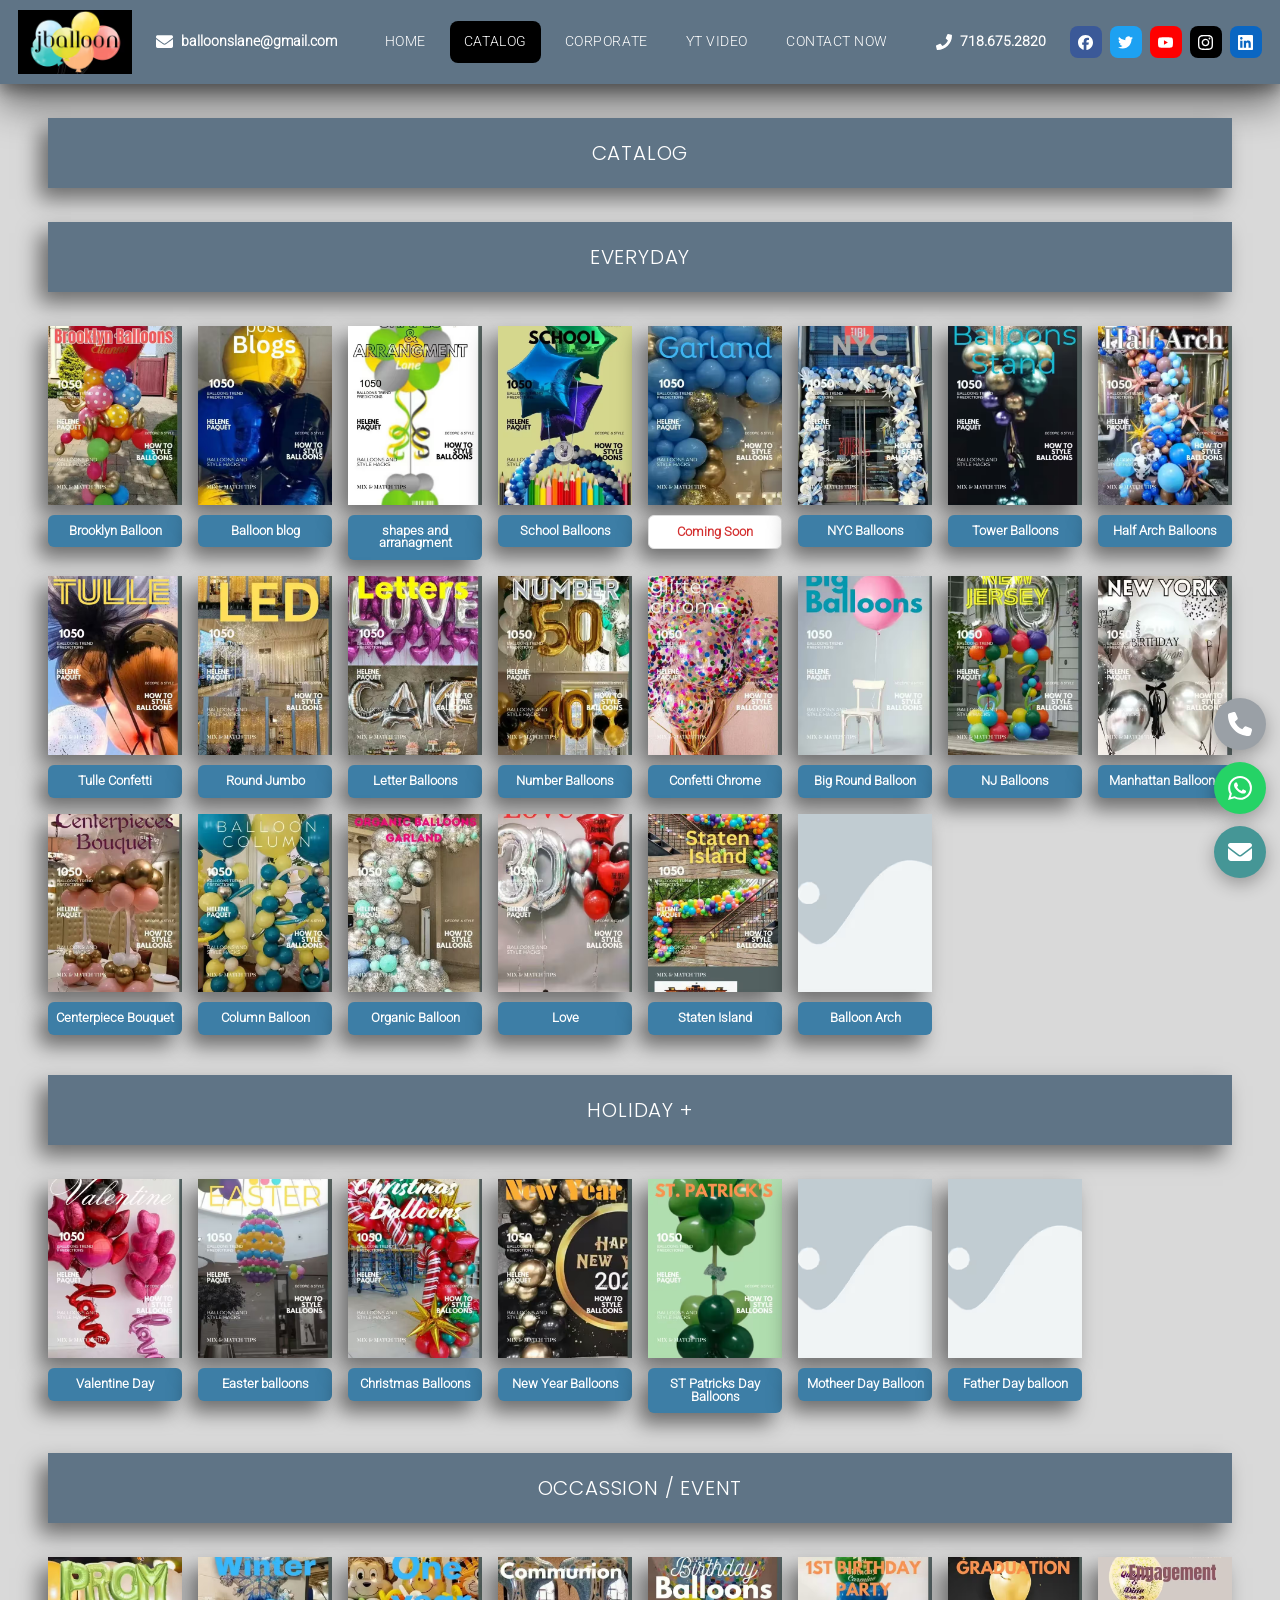
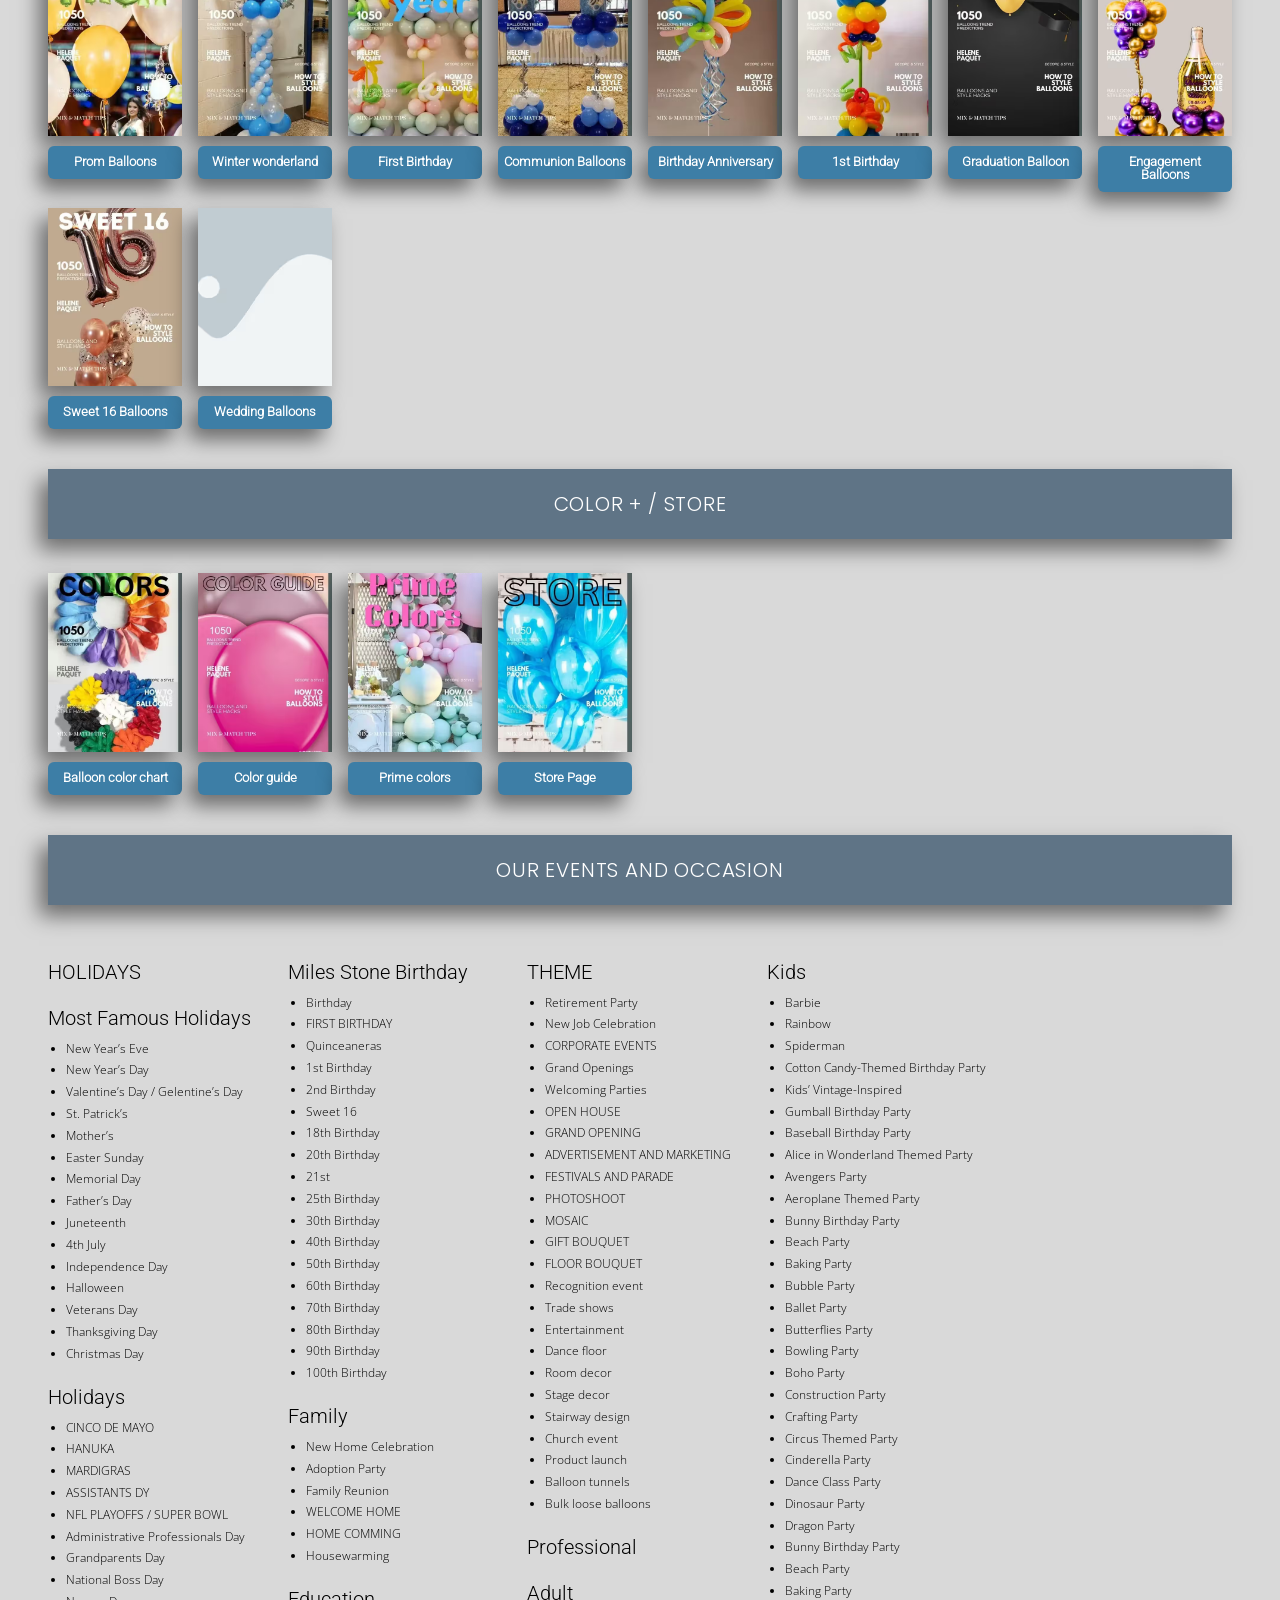
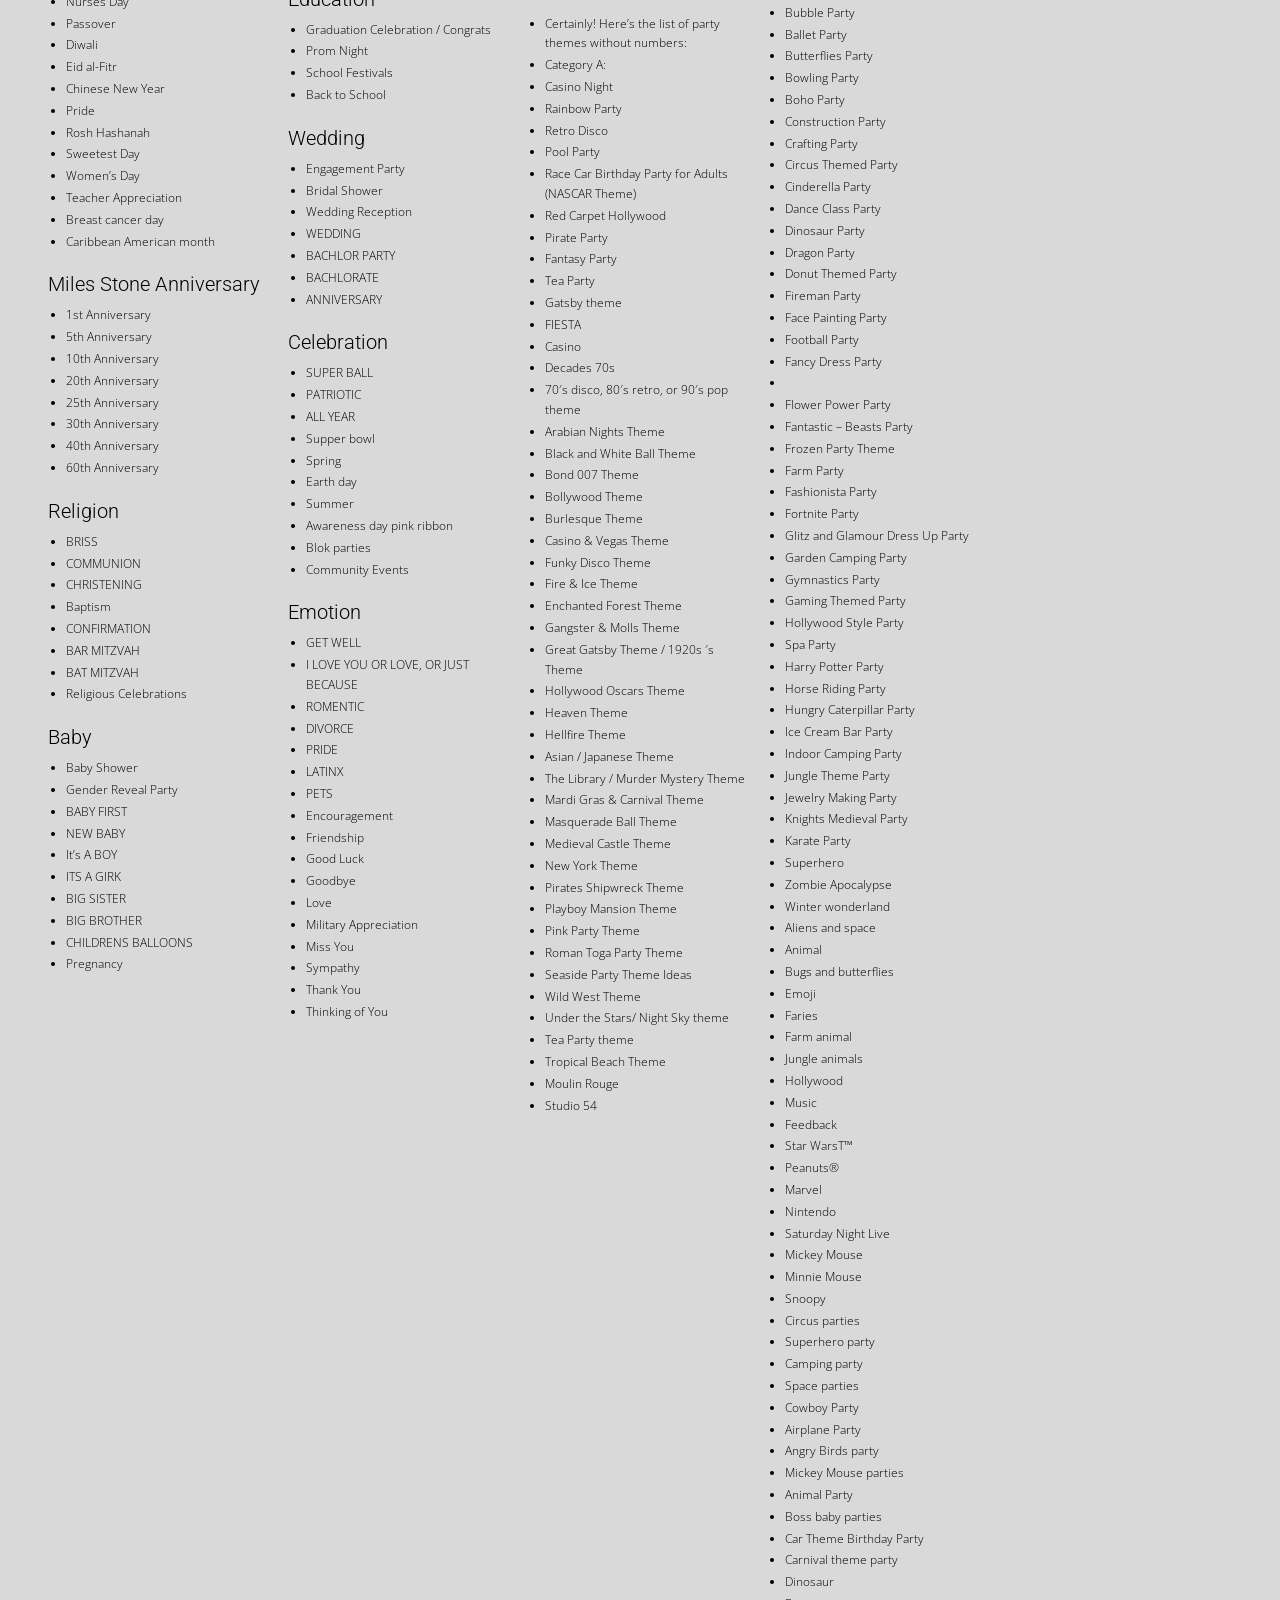
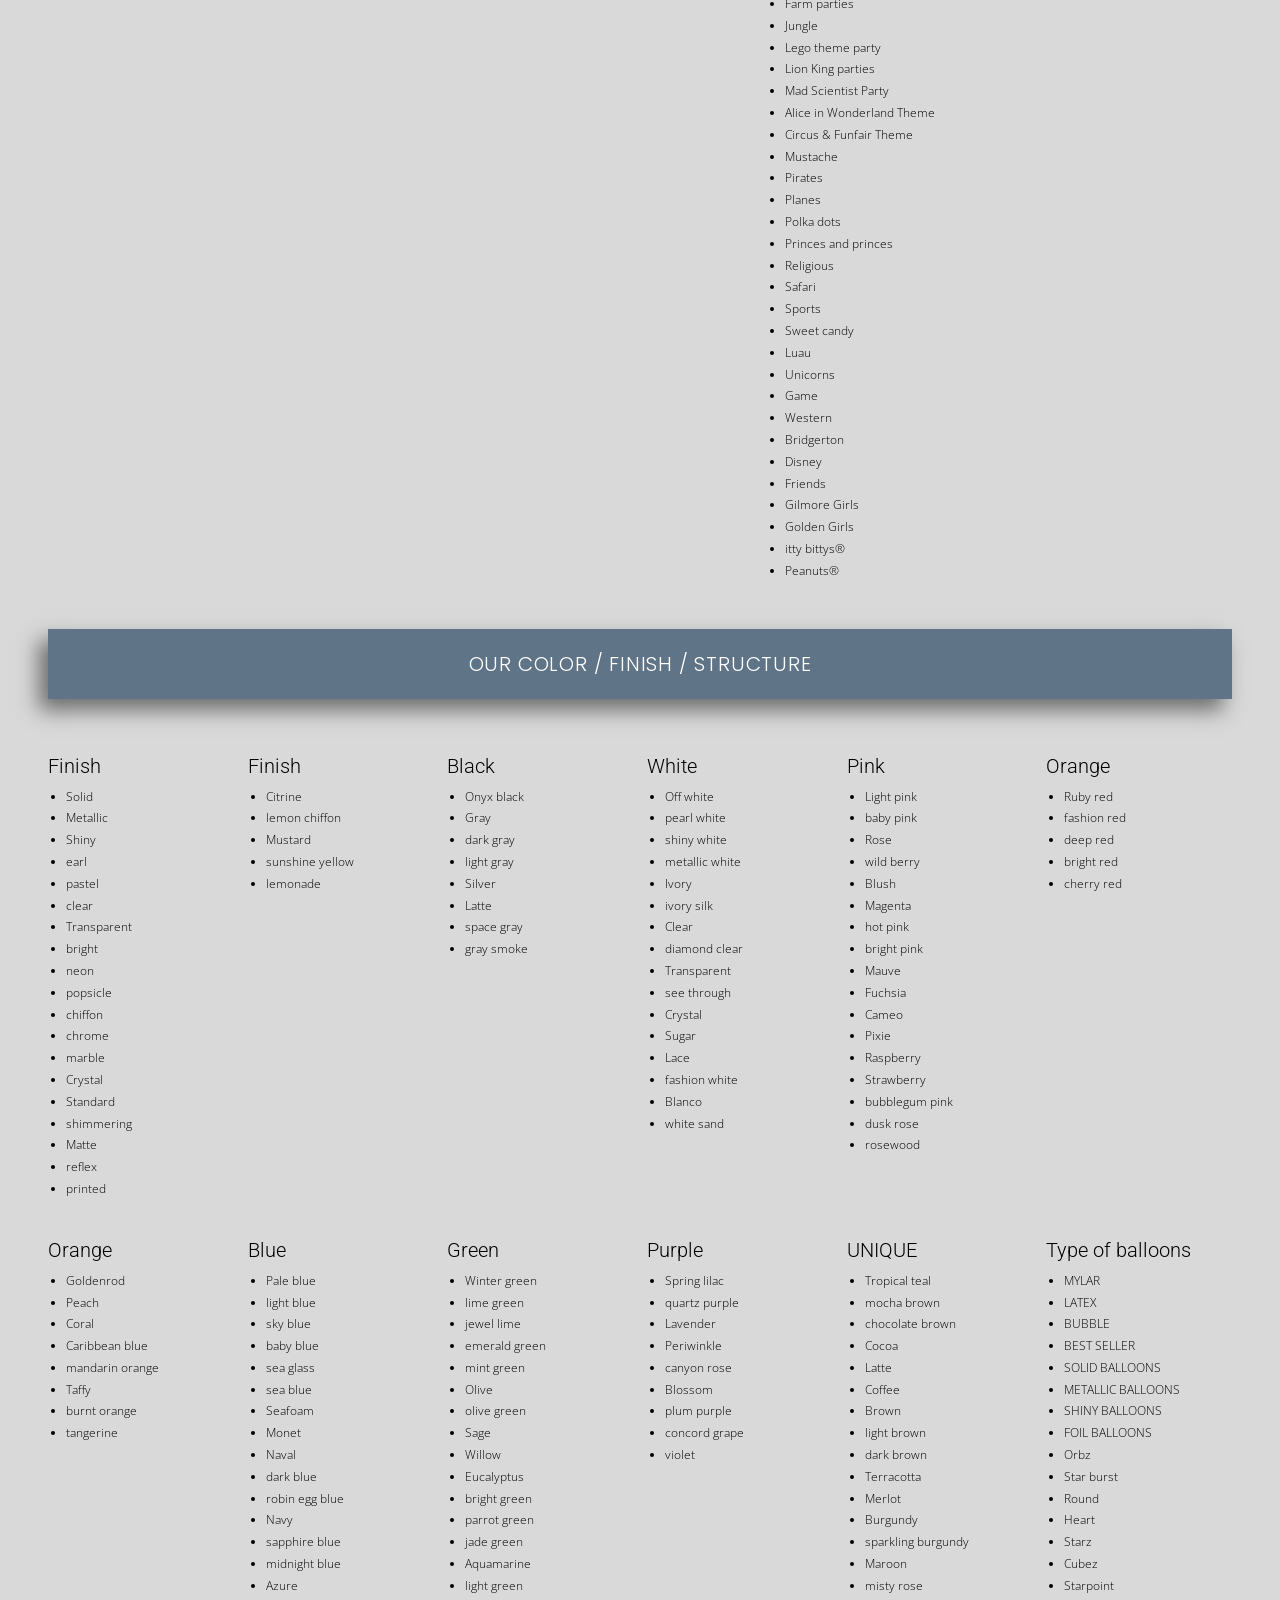
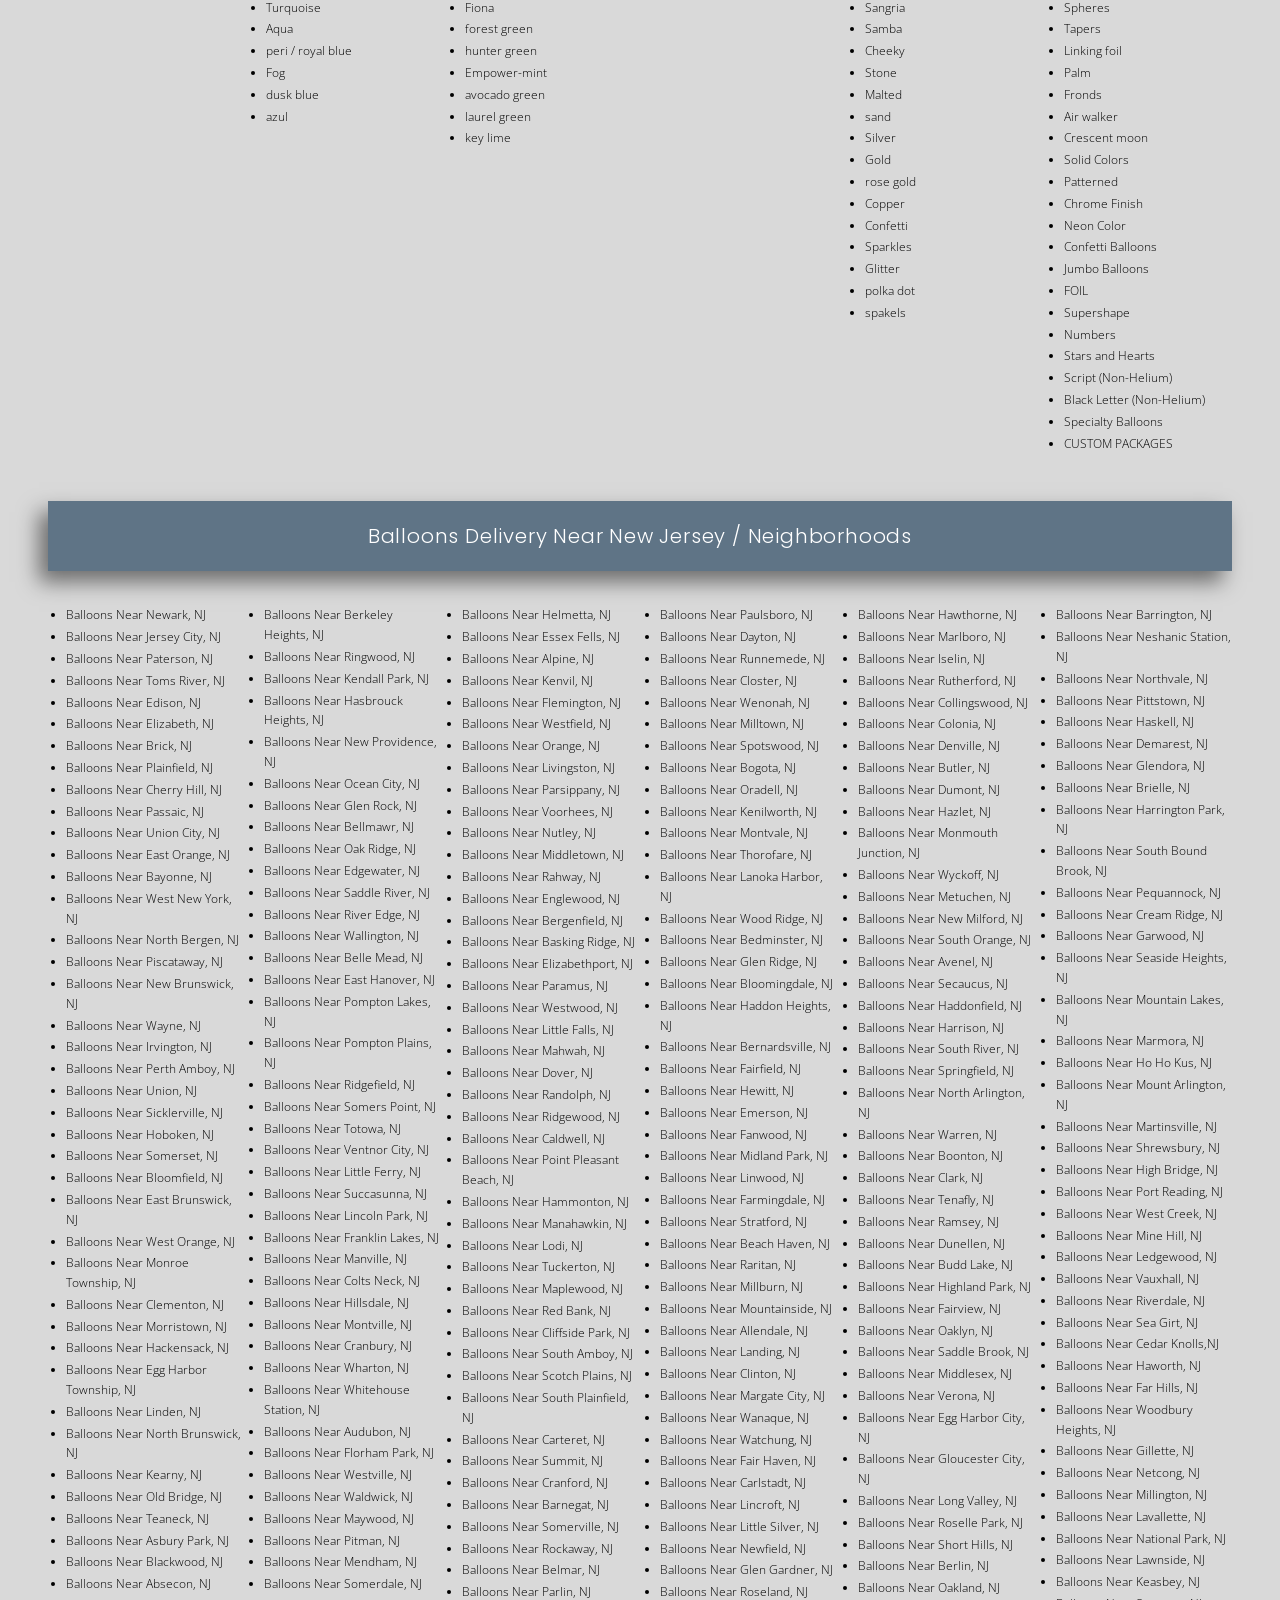
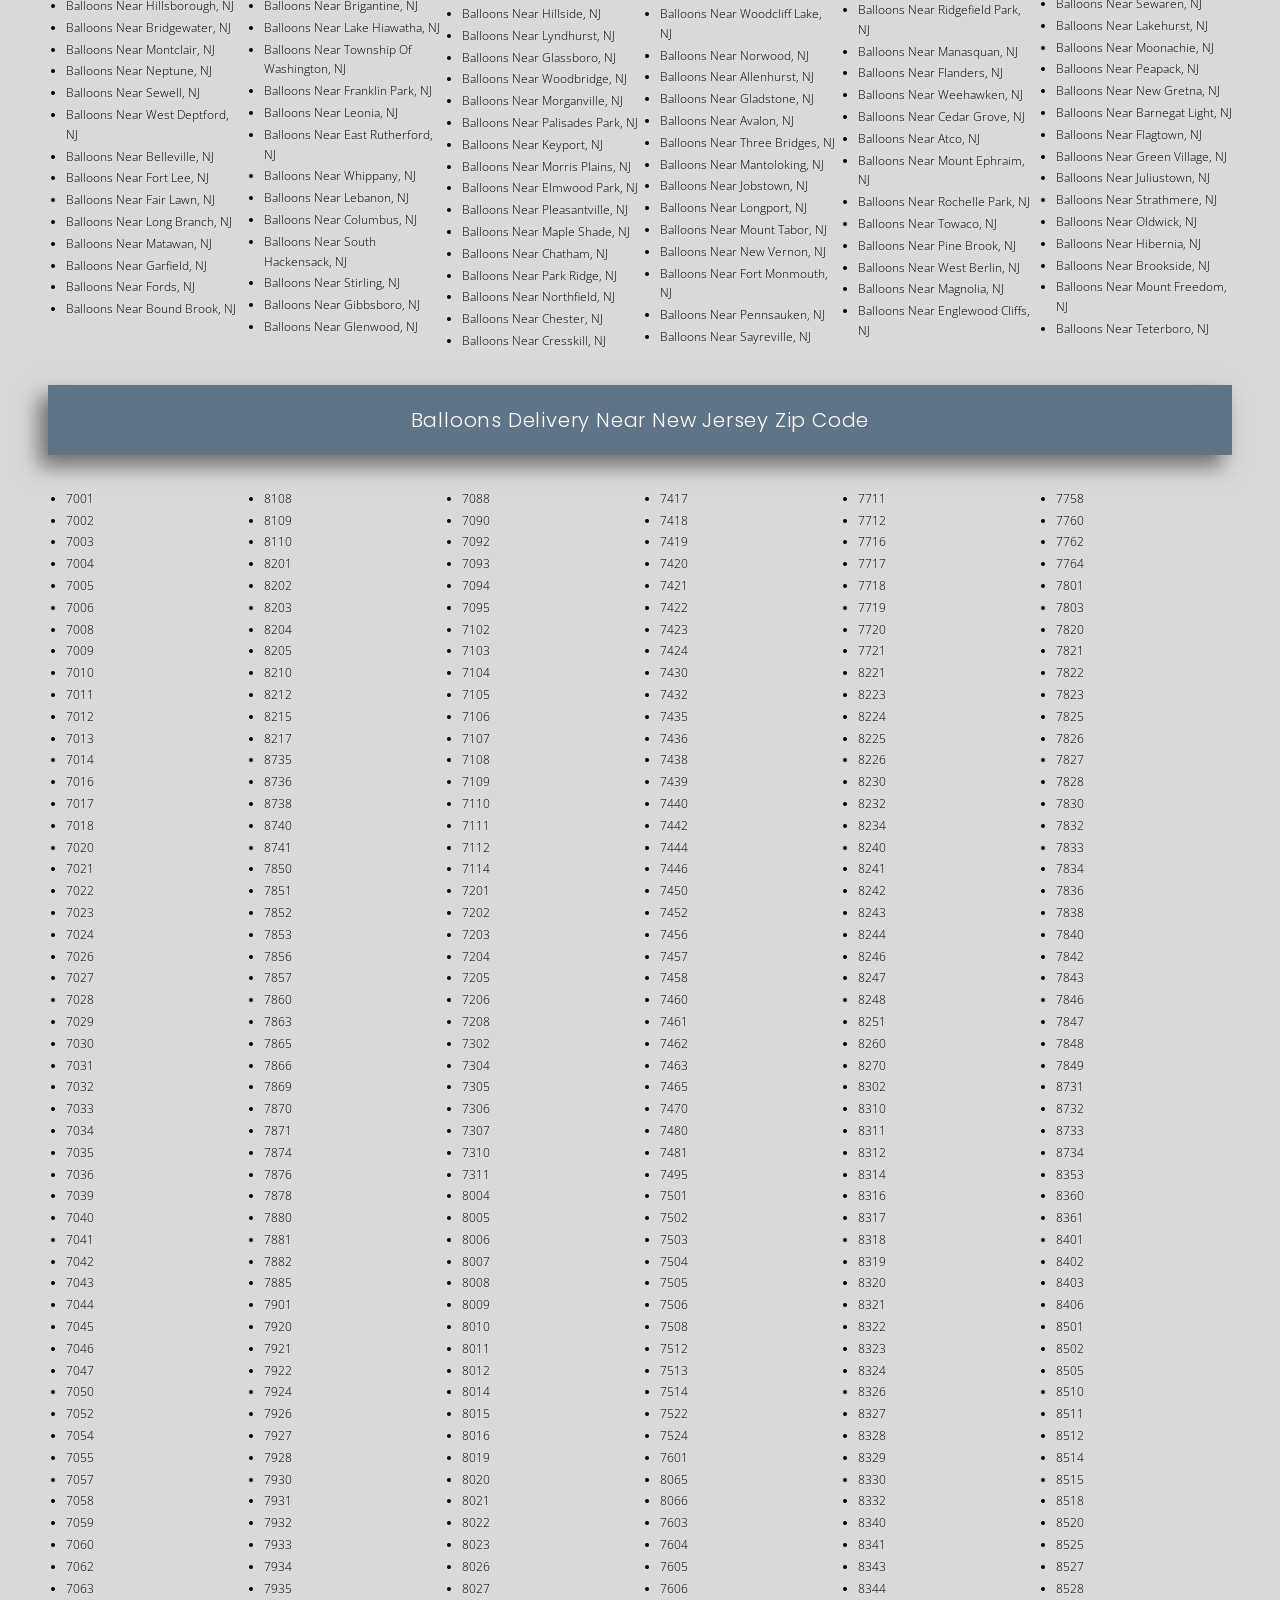
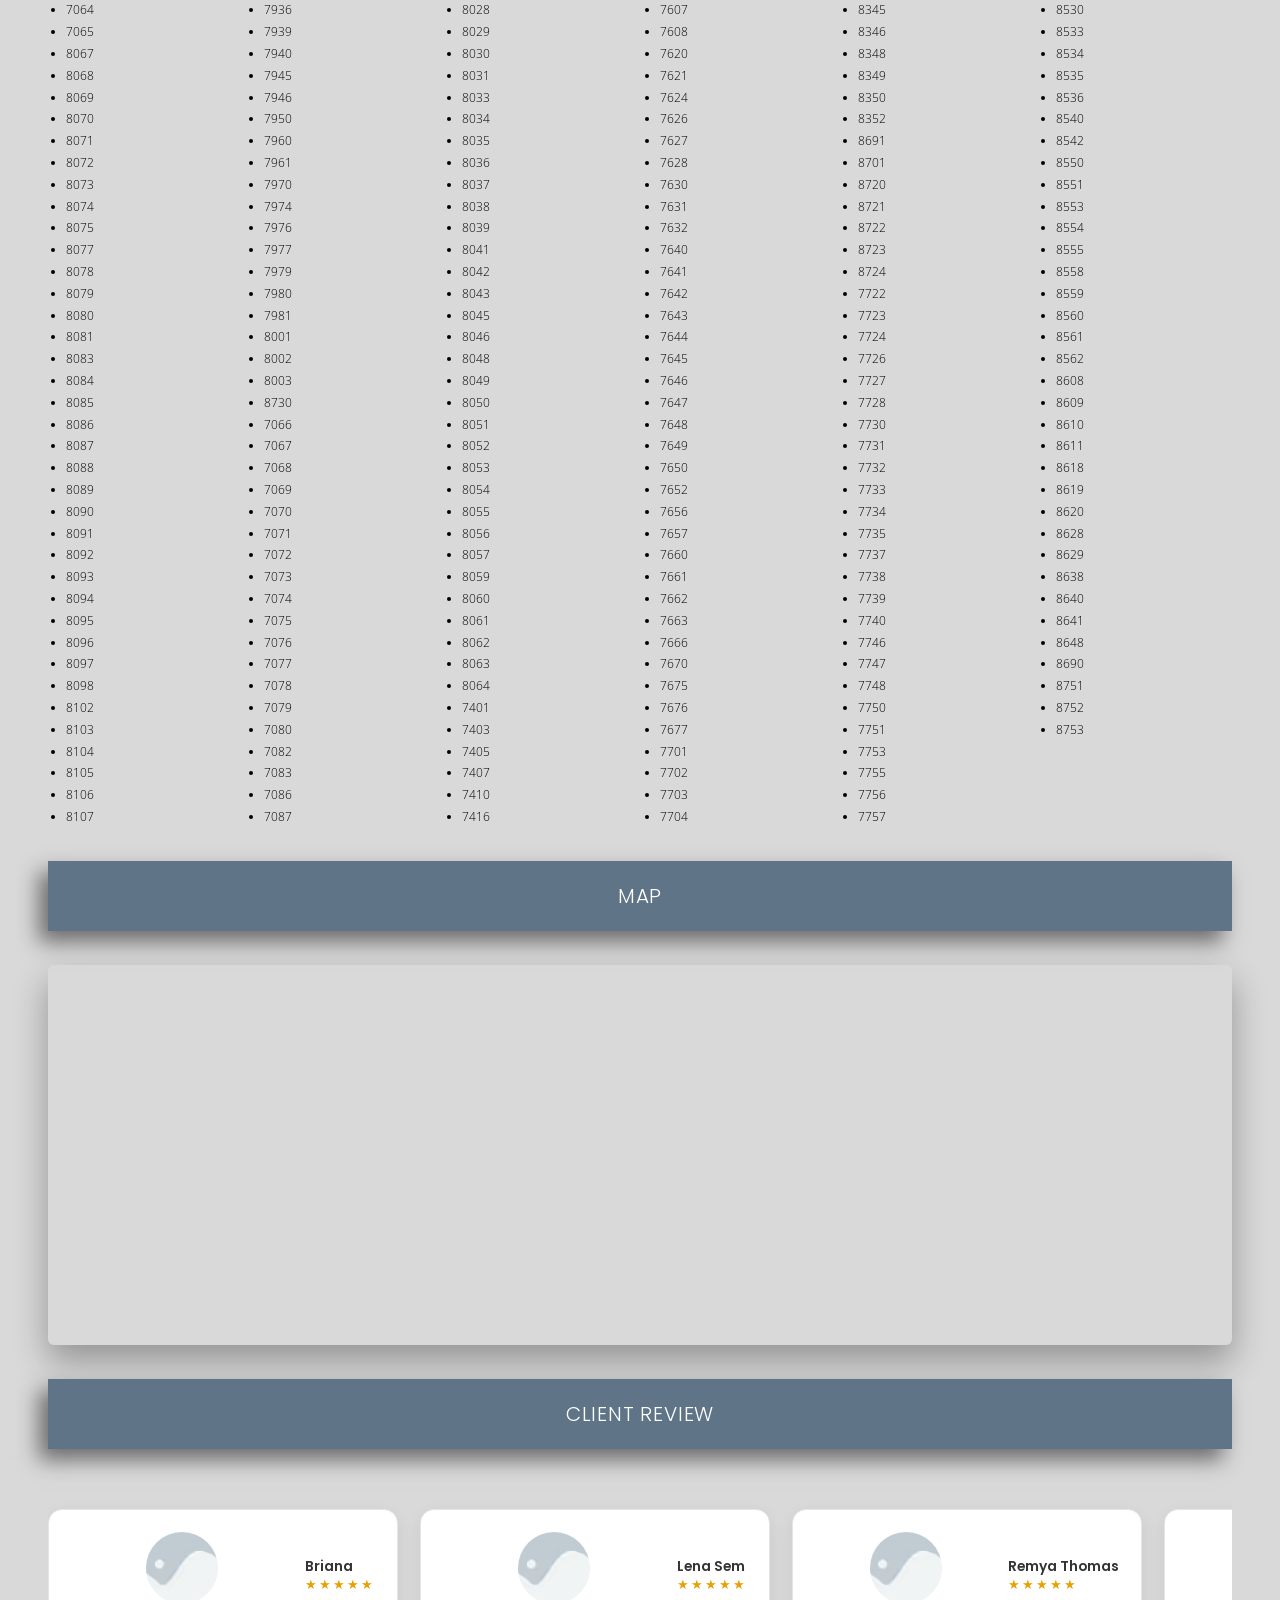
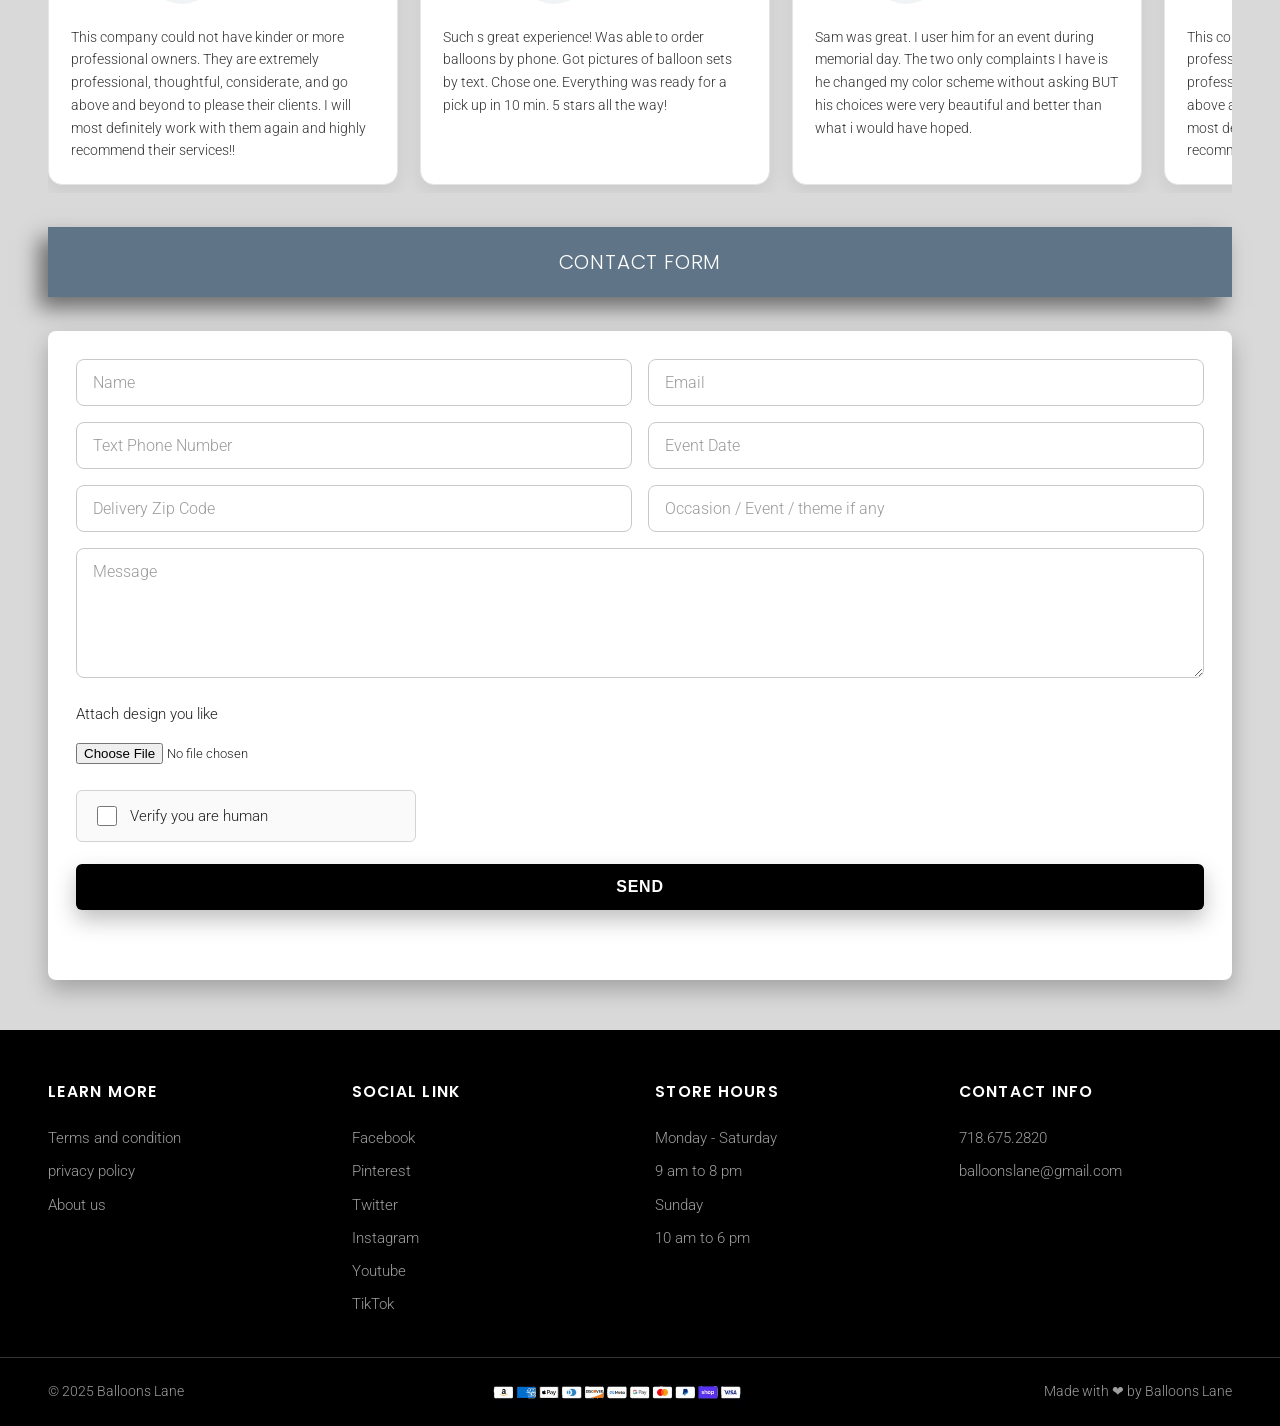
==== commit dbc30d5d: "Import website package" ====
--- a/catalog/index.html
+++ b/catalog/index.html
@@ -1 +1 @@
-<!DOCTYPE html><html lang="en"> <head><meta charset="utf-8"><meta name="viewport" content="width=device-width, initial-scale=1"><title>Catalog - birthdayballoondeliverynj.com</title><meta name="description" content="Browse the birthday balloon delivery NJ catalog: everyday balloons, holiday balloons, occasion balloons, colors, delivery neighborhoods and zip codes."><meta name="robots" content="index, follow"><link rel="canonical" href="https://birthdayballoondeliverynj.com/catalog/"><meta property="og:type" content="website"><meta property="og:title" content="Catalog - birthdayballoondeliverynj.com"><meta property="og:description" content="Browse the birthday balloon delivery NJ catalog: everyday balloons, holiday balloons, occasion balloons, colors, delivery neighborhoods and zip codes."><meta property="og:url" content="https://birthdayballoondeliverynj.com/catalog/"><meta property="og:image" content="https://birthdayballoondeliverynj.com/images/favicon-512.png"><meta name="twitter:card" content="summary_large_image"><link rel="icon" href="/favicon.ico" sizes="any"><link rel="icon" type="image/png" href="/images/favicon-512.png"><link rel="apple-touch-icon" href="/images/apple-touch-icon.png"><link rel="preload" as="font" type="font/woff2" href="/fonts/roboto-300-latin.woff2" crossorigin fetchpriority="high"><link rel="stylesheet" href="/_astro/catalog.Ch6LgfJo.css"></head><body> <header class="site-header"> <div class="header-inner"> <a class="brand" href="/" aria-label="Birthday Balloon Delivery NJ home"> <img src="/_astro/birthday-balloon-delivery-nj-logo.Oc28aOLZ_Z2bjkJL.avif" alt="Birthday Balloon Delivery NJ logo" loading="eager" decoding="async" fetchpriority="auto" width="256" height="144"> </a> <div class="header-contact header-contact-email"> <svg aria-hidden="true" viewBox="0 0 512 512" width="17" height="17" fill="#fff" xmlns="http://www.w3.org/2000/svg"><path d="M502.3 190.8c3.9-3.1 9.7-.2 9.7 4.7V400c0 26.5-21.5 48-48 48H48c-26.5 0-48-21.5-48-48V195.6c0-5 5.7-7.8 9.7-4.7 22.4 17.4 52.1 39.5 154.1 113.6 21.1 15.4 56.7 47.8 92.2 47.6 35.7.3 72-32.8 92.3-47.6 102-74.1 131.6-96.3 154-113.7zM256 320c23.2.4 56.6-29.2 73.4-41.4 132.7-96.3 142.8-104.7 173.4-128.7 5.8-4.5 9.2-11.5 9.2-18.9v-19c0-26.5-21.5-48-48-48H48C21.5 64 0 85.5 0 112v19c0 7.4 3.4 14.3 9.2 18.9 30.6 23.9 40.7 32.4 173.4 128.7 16.8 12.2 50.2 41.8 73.4 41.4z"></path></svg> <a href="mailto:balloonslane@gmail.com"><span class="hide-m">laneballoon@gmail.com</span></a> </div> <button class="nav-toggle" type="button" aria-label="Open menu" aria-expanded="false" aria-controls="mainNav">☰</button> <nav class="main-nav" id="mainNav" aria-label="Main navigation"> <a href="/" class="">HOME</a> <a href="/catalog/" class="active">CATALOG</a> <a href="/#corporate" class="">CORPORATE</a> <a href="/#video" class="">YT VIDEO</a> <a href="/contact-now/" class="">CONTACT NOW</a> </nav> <div class="header-contact header-contact-phone"> <svg aria-hidden="true" viewBox="0 0 512 512" width="16" height="16" fill="#fff" xmlns="http://www.w3.org/2000/svg"><path d="M493.4 24.6l-104-24c-11.3-2.6-22.9 3.3-27.5 13.9l-48 112c-4.2 9.8-1.4 21.3 6.9 28l60.6 49.6c-36 76.7-98.9 140.5-177.2 177.2l-49.6-60.6c-6.8-8.3-18.2-11.1-28-6.9l-112 48C3.9 366.5-2 378.1.6 389.4l24 104C27.1 504.2 36.7 512 48 512c256.1 0 464-207.5 464-464 0-11.2-7.7-20.9-18.6-23.4z"></path></svg> <a href="tel:7186752820">718.675.2820</a> </div> <div class="header-social" aria-label="Social links"> <a href="https://www.facebook.com/balloonslane/" target="_blank" rel="noopener" aria-label="Facebook"><img src="/images/social/facebook.svg" alt="" width="15" height="15" aria-hidden="true"></a> <a href="https://twitter.com/balloonslane" target="_blank" rel="noopener" aria-label="Twitter"><img src="/images/social/twitter.svg" alt="" width="15" height="15" aria-hidden="true"></a> <a href="https://www.youtube.com/channel/UCdsIWq3AVAGaRpFoQ8-T3CA" target="_blank" rel="noopener" aria-label="Youtube"><img src="/images/social/youtube.svg" alt="" width="15" height="15" aria-hidden="true"></a> <a href="https://www.instagram.com/balloonslane2/" target="_blank" rel="noopener" aria-label="Instagram"><img src="/images/social/instagram.svg" alt="" width="15" height="15" aria-hidden="true"></a> <a href="https://www.linkedin.com/in/balloonslane/" target="_blank" rel="noopener" aria-label="Linkedin"><img src="/images/social/linkedin.svg" alt="" width="15" height="15" aria-hidden="true"></a> </div> </div> </header>  <main> <div class="container catalog-wrap"> <div class="band"><h2>CATALOG</h2></div> <section aria-label="EVERYDAY"><div class="band"><h2>EVERYDAY</h2></div><div class="prod-grid"><div class="prod-card"><img src="/_astro/brooklyn-balloons.9febpdSL_Z15eWwn.avif" alt="Brooklyn balloons catalog cover" loading="eager" fetchpriority="high" decoding="async" width="450" height="750"><a class="prod-btn" href="https://balloonsnumber.com/brooklyn-balloons" target="_blank" rel="noopener">Brooklyn Balloon</a></div><div class="prod-card"><img src="/_astro/balloon-blog-cover.CwIH6uWb_Z1nsIvR.avif" alt="Balloon blog catalog cover" loading="eager" fetchpriority="high" decoding="async" width="450" height="750"><a class="prod-btn" href="https://wordpress-520906-1667119.cloudwaysapps.com/balloon-blog/" target="_blank" rel="noopener">Balloon blog</a></div><div class="prod-card"><img src="/_astro/balloon-shapes-arrangement.jNJMDKPd_ZvI3Iw.avif" alt="Balloon shapes and arrangement catalog cover" loading="eager" fetchpriority="high" decoding="async" width="450" height="750"><a class="prod-btn" href="https://balloonsnumber.com/colors-chart" target="_blank" rel="noopener">shapes and arranagment</a></div><div class="prod-card"><img src="/_astro/school-balloons.C0Pk_Kjt_ZnkXh9.avif" alt="School balloons catalog cover" loading="eager" fetchpriority="high" decoding="async" width="450" height="750"><a class="prod-btn" href="https://balloonsnumber.com/school-balloons" target="_blank" rel="noopener">School Balloons</a></div><div class="prod-card"><img src="/_astro/balloon-garland-coming-soon.BeNskk79_Z2x615D.avif" alt="Balloon garland catalog cover for Coming Soon" loading="eager" fetchpriority="high" decoding="async" width="450" height="750"><span class="prod-btn static">Coming Soon</span></div><div class="prod-card"><img src="/_astro/nyc-balloons.SWB0HPsd_Z24SSah.avif" alt="NYC balloons catalog cover" loading="eager" fetchpriority="high" decoding="async" width="450" height="750"><a class="prod-btn" href="https://balloonsnumber.com/nyc-balloons" target="_blank" rel="noopener">NYC Balloons</a></div><div class="prod-card"><img src="/_astro/balloon-tower-stand.slnlv2Zr_4iS0u.avif" alt="Balloon tower stand catalog cover" loading="eager" fetchpriority="high" decoding="async" width="450" height="750"><a class="prod-btn" href="https://balloonsnumber.com/tower-balloons/" target="_blank" rel="noopener">Tower Balloons</a></div><div class="prod-card"><img src="/_astro/balloon-half-arch.BlRz5_Hq_Z2dMyst.avif" alt="Balloon half arch catalog cover" loading="eager" fetchpriority="high" decoding="async" width="450" height="750"><a class="prod-btn" href="https://balloonsnumber.com/half-arch-balloons" target="_blank" rel="noopener">Half Arch Balloons</a></div><div class="prod-card"><img src="/_astro/tulle-confetti-balloons.CuqDko1o_ZdYqgb.avif" alt="Tulle confetti balloons catalog cover" loading="lazy" fetchpriority="auto" decoding="async" width="450" height="750"><a class="prod-btn" href="https://balloonsnumber.com/tulle-confetti" target="_blank" rel="noopener">Tulle Confetti</a></div><div class="prod-card"><img src="/_astro/round-jumbo-led-clear-balloons.6edvoJrn_JExjF.avif" alt="Round jumbo LED clear balloons catalog cover" loading="lazy" fetchpriority="auto" decoding="async" width="450" height="750"><a class="prod-btn" href="https://balloonsnumber.com/round-jumbo-led-clear-personalize-balloons/" target="_blank" rel="noopener">Round Jumbo</a></div><div class="prod-card"><img src="/_astro/letter-balloons-name-age.DC4IvL2U_ZFamo0.avif" alt="Letter balloons catalog cover" loading="lazy" fetchpriority="auto" decoding="async" width="450" height="750"><a class="prod-btn" href="https://balloonsnumber.com/letter-balloons/" target="_blank" rel="noopener">Letter Balloons</a></div><div class="prod-card"><img src="/_astro/gold-number-balloons.DS-7ARxe_1fPqzp.avif" alt="Gold number balloons catalog cover" loading="lazy" fetchpriority="auto" decoding="async" width="450" height="750"><a class="prod-btn" href="https://balloonsnumber.com/number-balloons/" target="_blank" rel="noopener">Number Balloons</a></div><div class="prod-card"><img src="/_astro/confetti-chrome-balloons.BuYRMmFq_Z1KxDpu.avif" alt="Confetti chrome balloons catalog cover" loading="lazy" fetchpriority="auto" decoding="async" width="450" height="750"><a class="prod-btn" href="https://balloonsnumber.com/confetti-chrome/" target="_blank" rel="noopener">Confetti Chrome</a></div><div class="prod-card"><img src="/_astro/big-round-jumbo-balloons.CLma638L_Z1O80nl.avif" alt="Big round jumbo balloons catalog cover" loading="lazy" fetchpriority="auto" decoding="async" width="450" height="750"><a class="prod-btn" href="https://balloonsnumber.com/big-round-balloons/" target="_blank" rel="noopener">Big Round Balloon</a></div><div class="prod-card"><img src="/_astro/new-jersey-balloons.DLe3WPP4_23RjSH.avif" alt="New Jersey balloons catalog cover" loading="lazy" fetchpriority="auto" decoding="async" width="450" height="750"><a class="prod-btn" href="https://balloonsnumber.com/nj-balloons" target="_blank" rel="noopener">NJ Balloons</a></div><div class="prod-card"><img src="/_astro/manhattan-balloons.D-kaCyfB_ZM63D3.avif" alt="Manhattan balloons catalog cover" loading="lazy" fetchpriority="auto" decoding="async" width="450" height="750"><a class="prod-btn" href="https://balloonsnumber.com/manhattan-balloons" target="_blank" rel="noopener">Manhattan Balloons</a></div><div class="prod-card"><img src="/_astro/balloon-centerpiece-bouquet.BNwekz1A_1rDhDY.avif" alt="Balloon centerpiece bouquet catalog cover" loading="lazy" fetchpriority="auto" decoding="async" width="450" height="750"><a class="prod-btn" href="https://balloonsnumber.com/centerpiece-bouquet" target="_blank" rel="noopener">Centerpiece Bouquet</a></div><div class="prod-card"><img src="/_astro/balloon-column.7RLNofEM_ZgQQsr.avif" alt="Balloon column catalog cover" loading="lazy" fetchpriority="auto" decoding="async" width="450" height="750"><a class="prod-btn" href="https://balloonsnumber.com/column-balloon" target="_blank" rel="noopener">Column Balloon</a></div><div class="prod-card"><img src="/_astro/organic-balloon-garland-arch.CaR74eRD_Z9g86O.avif" alt="Organic balloon garland arch catalog cover" loading="lazy" fetchpriority="auto" decoding="async" width="450" height="750"><a class="prod-btn" href="https://balloonsnumber.com/organic-balloon" target="_blank" rel="noopener">Organic Balloon</a></div><div class="prod-card"><img src="/_astro/love-balloons.pwE7SO-F_Z20Ptzh.avif" alt="Love balloons catalog cover" loading="lazy" fetchpriority="auto" decoding="async" width="450" height="750"><a class="prod-btn" href="https://balloonsnumber.com/love" target="_blank" rel="noopener">Love</a></div><div class="prod-card"><img src="/_astro/staten-island-balloons.CLWT4lL3_rJNIx.avif" alt="Staten Island balloons catalog cover" loading="lazy" fetchpriority="auto" decoding="async" width="450" height="750"><a class="prod-btn" href="https://balloonsnumber.com/staten-island" target="_blank" rel="noopener">Staten Island</a></div><div class="prod-card"><img src="/_astro/balloon-arch-placeholder.CU7tMF_L_Z1a0rI.avif" alt="Grey placeholder image for balloon arch catalog cover" loading="lazy" fetchpriority="auto" decoding="async" width="450" height="300"><a class="prod-btn" href="https://balloonsnumber.com/balloon-arch" target="_blank" rel="noopener">Balloon Arch</a></div></div></section><section aria-label="HOLIDAY +"><div class="band"><h2>HOLIDAY +</h2></div><div class="prod-grid"><div class="prod-card"><img src="/_astro/valentines-day-balloons.hqCrswXF_21YeV6.avif" alt="Valentines Day balloons" loading="lazy" fetchpriority="auto" decoding="async" width="450" height="750"><a class="prod-btn" href="https://balloonsnumber.com/engagement-balloons/" target="_blank" rel="noopener">Valentine Day</a></div><div class="prod-card"><img src="/_astro/easter-balloons.C-ruHpU1_1e5UQ5.avif" alt="Easter balloons" loading="lazy" fetchpriority="auto" decoding="async" width="450" height="750"><a class="prod-btn" href="https://balloonsnumber.com/easter-balloons-2/" target="_blank" rel="noopener">Easter balloons</a></div><div class="prod-card"><img src="/_astro/christmas-balloons.BJqlpJlI_Z2vyNyC.avif" alt="Christmas balloons" loading="lazy" fetchpriority="auto" decoding="async" width="450" height="750"><a class="prod-btn" href="https://balloonsnumber.com/christmas-balloons" target="_blank" rel="noopener">Christmas Balloons</a></div><div class="prod-card"><img src="/_astro/new-year-balloons.Q-4bTJll_ZuToh6.avif" alt="New Year balloons" loading="lazy" fetchpriority="auto" decoding="async" width="450" height="750"><a class="prod-btn" href="https://balloonsnumber.com/new-year-balloons-2" target="_blank" rel="noopener">New Year Balloons</a></div><div class="prod-card"><img src="/_astro/st-patricks-day-balloons.CD0fERxJ_Z1Wzy5d.avif" alt="St Patricks Day balloons" loading="lazy" fetchpriority="auto" decoding="async" width="450" height="750"><a class="prod-btn" href="https://balloonsnumber.com/st-patricks-day-balloons" target="_blank" rel="noopener">ST Patricks Day Balloons</a></div><div class="prod-card"><img src="/_astro/balloon-arch-placeholder.CU7tMF_L_Z1a0rI.avif" alt="Grey placeholder image for Mother Day balloon catalog cover" loading="lazy" fetchpriority="auto" decoding="async" width="450" height="300"><a class="prod-btn" href="https://balloonsnumber.com/motheer-day-balloon" target="_blank" rel="noopener">Motheer Day Balloon</a></div><div class="prod-card"><img src="/_astro/balloon-arch-placeholder.CU7tMF_L_Z1a0rI.avif" alt="Grey placeholder image for Father Day balloon catalog cover" loading="lazy" fetchpriority="auto" decoding="async" width="450" height="300"><a class="prod-btn" href="https://balloonsnumber.com/father-day-balloon" target="_blank" rel="noopener">Father Day balloon</a></div></div></section><section aria-label="OCCASSION / EVENT"><div class="band"><h2>OCCASSION / EVENT</h2></div><div class="prod-grid"><div class="prod-card"><img src="/_astro/prom-balloons.CJEyh_9-_Z1pfA6d.avif" alt="Prom balloons" loading="lazy" fetchpriority="auto" decoding="async" width="450" height="750"><a class="prod-btn" href="https://balloonsnumber.com/prom-balloons" target="_blank" rel="noopener">Prom Balloons</a></div><div class="prod-card"><img src="/_astro/winter-wonderland-balloons.DmseYHjA_1Yyajj.avif" alt="Winter wonderland balloons" loading="lazy" fetchpriority="auto" decoding="async" width="450" height="750"><a class="prod-btn" href="https://balloonsnumber.com/winter-wonderland" target="_blank" rel="noopener">Winter wonderland</a></div><div class="prod-card"><img src="/_astro/first-birthday-balloons.DRupGhCd_2rHLA8.avif" alt="First birthday balloon" loading="lazy" fetchpriority="auto" decoding="async" width="450" height="750"><a class="prod-btn" href="https://balloonsnumber.com/first-birthday-balloon" target="_blank" rel="noopener">First Birthday</a></div><div class="prod-card"><img src="/_astro/communion-balloons.V97r98pS_1yjbUi.avif" alt="Communion balloons" loading="lazy" fetchpriority="auto" decoding="async" width="450" height="750"><a class="prod-btn" href="https://balloonsnumber.com/communion-balloons" target="_blank" rel="noopener">Communion Balloons</a></div><div class="prod-card"><img src="/_astro/birthday-anniversary-balloons.nbkfWqHC_4TSNQ.avif" alt="Birthday anniversary christening balloons" loading="lazy" fetchpriority="auto" decoding="async" width="450" height="750"><a class="prod-btn" href="https://balloonsnumber.com/birthday-anniversary" target="_blank" rel="noopener">Birthday Anniversary</a></div><div class="prod-card"><img src="/_astro/first-birthday-party-balloons.B-Mhj5AC_Z2goxqz.avif" alt="1st birthday balloons" loading="lazy" fetchpriority="auto" decoding="async" width="450" height="750"><a class="prod-btn" href="https://balloonsnumber.com/1st-birthday" target="_blank" rel="noopener">1st Birthday</a></div><div class="prod-card"><img src="/_astro/graduation-balloons.FPZw1v7v_Z2bDquB.avif" alt="Graduation balloon" loading="lazy" fetchpriority="auto" decoding="async" width="450" height="750"><a class="prod-btn" href="https://balloonsnumber.com/graduation-balloon/" target="_blank" rel="noopener">Graduation Balloon</a></div><div class="prod-card"><img src="/_astro/engagement-balloons.BSMlKgLV_Z1nnzi5.avif" alt="Engagement balloons" loading="lazy" fetchpriority="auto" decoding="async" width="450" height="750"><a class="prod-btn" href="https://balloonsnumber.com/engagement-balloons/" target="_blank" rel="noopener">Engagement Balloons</a></div><div class="prod-card"><img src="/_astro/sweet-sixteen-balloons.DRJwQbhj_1tON44.avif" alt="Sweet 16 balloons" loading="lazy" fetchpriority="auto" decoding="async" width="450" height="750"><a class="prod-btn" href="https://balloonsnumber.com/sweet-16-balloons" target="_blank" rel="noopener">Sweet 16 Balloons</a></div><div class="prod-card"><img src="/_astro/balloon-arch-placeholder.CU7tMF_L_Z1a0rI.avif" alt="Grey placeholder image for wedding balloons catalog cover" loading="lazy" fetchpriority="auto" decoding="async" width="450" height="300"><a class="prod-btn" href="https://balloonsnumber.com/wedding-balloons" target="_blank" rel="noopener">Wedding Balloons</a></div></div></section><section aria-label="COLOR + / STORE"><div class="band"><h2>COLOR + / STORE</h2></div><div class="prod-grid"><div class="prod-card"><img src="/_astro/balloon-color-chart.BUyOkeEW_1gDQDb.avif" alt="Balloon color chart catalog cover" loading="lazy" fetchpriority="auto" decoding="async" width="450" height="750"><a class="prod-btn" href="https://balloonsnumber.com/colors-chart" target="_blank" rel="noopener">Balloon color chart</a></div><div class="prod-card"><img src="/_astro/balloon-color-guide.C15mphg0_Z23fNzW.avif" alt="Balloon color guide catalog cover" loading="lazy" fetchpriority="auto" decoding="async" width="450" height="750"><a class="prod-btn" href="https://balloonsnumber.com/color-guide" target="_blank" rel="noopener">Color guide</a></div><div class="prod-card"><img src="/_astro/prime-balloon-colors.D1DkEDrE_ZRDrSk.avif" alt="Prime balloon colors catalog cover" loading="lazy" fetchpriority="auto" decoding="async" width="450" height="750"><a class="prod-btn" href="https://balloonsnumber.com/prime-colors" target="_blank" rel="noopener">Prime colors</a></div><div class="prod-card"><img src="/_astro/balloons-lane-store.FvB0fqyf_20y8wc.avif" alt="Balloons Lane store catalog cover" loading="lazy" fetchpriority="auto" decoding="async" width="450" height="750"><a class="prod-btn" href="https://stores.balloonslane.com/" target="_blank" rel="noopener">Store Page</a></div></div></section> <section class="loc-section centered-blocks" aria-label="Our events and occasion"> <div class="band"><h2>OUR EVENTS AND OCCASION</h2></div> <div class="blocks-grid blocks-grid--5"> <div class="cat-block"> <h2 class="list-heading">HOLIDAYS</h2> <div> <h2 class="list-heading">Most Famous Holidays</h2> <ul class="mini-list"> <li>New Year’s Eve</li><li>New Year’s Day</li><li>Valentine’s Day / Gelentine’s Day</li><li>St. Patrick’s</li><li>Mother’s</li><li>Easter Sunday</li><li>Memorial Day</li><li>Father’s Day</li><li>Juneteenth</li><li>4th July</li><li>Independence Day</li><li>Halloween</li><li>Veterans Day</li><li>Thanksgiving Day</li><li>Christmas Day</li> </ul> </div><div> <h2 class="list-heading">Holidays</h2> <ul class="mini-list"> <li>CINCO DE MAYO</li><li>HANUKA</li><li>MARDIGRAS</li><li>ASSISTANTS DY</li><li>NFL PLAYOFFS / SUPER BOWL</li><li>Administrative Professionals Day</li><li>Grandparents Day</li><li>National Boss Day</li><li>Nurses Day</li><li>Passover</li><li>Diwali</li><li>Eid al-Fitr</li><li>Chinese New Year</li><li>Pride</li><li>Rosh Hashanah</li><li>Sweetest Day</li><li>Women’s Day</li><li>Teacher Appreciation</li><li>Breast cancer day</li><li>Caribbean American month</li> </ul> </div><div> <h2 class="list-heading">Miles Stone Anniversary</h2> <ul class="mini-list"> <li>1st Anniversary</li><li>5th Anniversary</li><li>10th Anniversary</li><li>20th Anniversary</li><li>25th Anniversary</li><li>30th Anniversary</li><li>40th Anniversary</li><li>60th Anniversary</li> </ul> </div><div> <h2 class="list-heading">Religion</h2> <ul class="mini-list"> <li>BRISS</li><li>COMMUNION</li><li>CHRISTENING</li><li>Baptism</li><li>CONFIRMATION</li><li>BAR MITZVAH</li><li>BAT MITZVAH</li><li>Religious Celebrations</li> </ul> </div><div> <h2 class="list-heading">Baby</h2> <ul class="mini-list"> <li>Baby Shower</li><li>Gender Reveal Party</li><li>BABY FIRST</li><li>NEW BABY</li><li>It’s A BOY</li><li>ITS A GIRK</li><li>BIG SISTER</li><li>BIG BROTHER</li><li>CHILDRENS BALLOONS</li><li>Pregnancy</li> </ul> </div> </div><div class="cat-block"> <h2 class="list-heading">Miles Stone Birthday</h2> <div>  <ul class="mini-list"> <li>Birthday</li><li>FIRST BIRTHDAY</li><li>Quinceaneras</li><li>1st Birthday</li><li>2nd Birthday</li><li>Sweet 16</li><li>18th Birthday</li><li>20th Birthday</li><li>21st</li><li>25th Birthday</li><li>30th Birthday</li><li>40th Birthday</li><li>50th Birthday</li><li>60th Birthday</li><li>70th Birthday</li><li>80th Birthday</li><li>90th Birthday</li><li>100th Birthday</li> </ul> </div><div> <h2 class="list-heading">Family</h2> <ul class="mini-list"> <li>New Home Celebration</li><li>Adoption Party</li><li>Family Reunion</li><li>WELCOME HOME</li><li>HOME COMMING</li><li>Housewarming</li> </ul> </div><div> <h2 class="list-heading">Education</h2> <ul class="mini-list"> <li>Graduation Celebration / Congrats</li><li>Prom Night</li><li>School Festivals</li><li>Back to School</li> </ul> </div><div> <h2 class="list-heading">Wedding</h2> <ul class="mini-list"> <li>Engagement Party</li><li>Bridal Shower</li><li>Wedding Reception</li><li>WEDDING</li><li>BACHLOR PARTY</li><li>BACHLORATE</li><li>ANNIVERSARY</li> </ul> </div><div> <h2 class="list-heading">Celebration</h2> <ul class="mini-list"> <li>SUPER BALL</li><li>PATRIOTIC</li><li>ALL YEAR</li><li>Supper bowl</li><li>Spring</li><li>Earth day</li><li>Summer</li><li>Awareness day pink ribbon</li><li>Blok parties</li><li>Community Events</li> </ul> </div><div> <h2 class="list-heading">Emotion</h2> <ul class="mini-list"> <li>GET WELL</li><li>I LOVE YOU OR LOVE, OR JUST BECAUSE</li><li>ROMENTIC</li><li>DIVORCE</li><li>PRIDE</li><li>LATINX</li><li>PETS</li><li>Encouragement</li><li>Friendship</li><li>Good Luck</li><li>Goodbye</li><li>Love</li><li>Military Appreciation</li><li>Miss You</li><li>Sympathy</li><li>Thank You</li><li>Thinking of You</li> </ul> </div> </div><div class="cat-block"> <h2 class="list-heading">THEME</h2> <div>  <ul class="mini-list"> <li>Retirement Party</li><li>New Job Celebration</li><li>CORPORATE EVENTS</li><li>Grand Openings</li><li>Welcoming Parties</li><li>OPEN HOUSE</li><li>GRAND OPENING</li><li>ADVERTISEMENT AND MARKETING</li><li>FESTIVALS AND PARADE</li><li>PHOTOSHOOT</li><li>MOSAIC</li><li>GIFT BOUQUET</li><li>FLOOR BOUQUET</li><li>Recognition event</li><li>Trade shows</li><li>Entertainment</li><li>Dance floor</li><li>Room decor</li><li>Stage decor</li><li>Stairway design</li><li>Church event</li><li>Product launch</li><li>Balloon tunnels</li><li>Bulk loose balloons</li> </ul> </div><div> <h2 class="list-heading">Professional</h2>  </div><div> <h2 class="list-heading">Adult</h2> <ul class="mini-list"> <li>Certainly! Here’s the list of party themes without numbers:</li><li>Category A:</li><li>Casino Night</li><li>Rainbow Party</li><li>Retro Disco</li><li>Pool Party</li><li>Race Car Birthday Party for Adults (NASCAR Theme)</li><li>Red Carpet Hollywood</li><li>Pirate Party</li><li>Fantasy Party</li><li>Tea Party</li><li>Gatsby theme</li><li>FIESTA</li><li>Casino</li><li>Decades 70s</li><li>70′s disco, 80′s retro, or 90′s pop theme</li><li>Arabian Nights Theme</li><li>Black and White Ball Theme</li><li>Bond 007 Theme</li><li>Bollywood Theme</li><li>Burlesque Theme</li><li>Casino &amp; Vegas Theme</li><li>Funky Disco Theme</li><li>Fire &amp; Ice Theme</li><li>Enchanted Forest Theme</li><li>Gangster &amp; Molls Theme</li><li>Great Gatsby Theme / 1920s ′s Theme</li><li>Hollywood Oscars Theme</li><li>Heaven Theme</li><li>Hellfire Theme</li><li>Asian / Japanese Theme</li><li>The Library / Murder Mystery Theme</li><li>Mardi Gras &amp; Carnival Theme</li><li>Masquerade Ball Theme</li><li>Medieval Castle Theme</li><li>New York Theme</li><li>Pirates Shipwreck Theme</li><li>Playboy Mansion Theme</li><li>Pink Party Theme</li><li>Roman Toga Party Theme</li><li>Seaside Party Theme Ideas</li><li>Wild West Theme</li><li>Under the Stars/ Night Sky theme</li><li>Tea Party theme</li><li>Tropical Beach Theme</li><li>Moulin Rouge</li><li>Studio 54</li> </ul> </div> </div><div class="cat-block"> <h2 class="list-heading">Kids</h2> <div>  <ul class="mini-list"> <li>Barbie</li><li>Rainbow</li><li>Spiderman</li><li>Cotton Candy-Themed Birthday Party</li><li>Kids’ Vintage-Inspired</li><li>Gumball Birthday Party</li><li>Baseball Birthday Party</li><li>Alice in Wonderland Themed Party</li><li>Avengers Party</li><li>Aeroplane Themed Party</li><li>Bunny Birthday Party</li><li>Beach Party</li><li>Baking Party</li><li>Bubble Party</li><li>Ballet Party</li><li>Butterflies Party</li><li>Bowling Party</li><li>Boho Party</li><li>Construction Party</li><li>Crafting Party</li><li>Circus Themed Party</li><li>Cinderella Party</li><li>Dance Class Party</li><li>Dinosaur Party</li><li>Dragon Party</li><li>Bunny Birthday Party</li><li>Beach Party</li><li>Baking Party</li><li>Bubble Party</li><li>Ballet Party</li><li>Butterflies Party</li><li>Bowling Party</li><li>Boho Party</li><li>Construction Party</li><li>Crafting Party</li><li>Circus Themed Party</li><li>Cinderella Party</li><li>Dance Class Party</li><li>Dinosaur Party</li><li>Dragon Party</li><li>Donut Themed Party</li><li>Fireman Party</li><li>Face Painting Party</li><li>Football Party</li><li>Fancy Dress Party</li><li></li><li>Flower Power Party</li><li>Fantastic – Beasts Party</li><li>Frozen Party Theme</li><li>Farm Party</li><li>Fashionista Party</li><li>Fortnite Party</li><li>Glitz and Glamour Dress Up Party</li><li>Garden Camping Party</li><li>Gymnastics Party</li><li>Gaming Themed Party</li><li>Hollywood Style Party</li><li>Spa Party</li><li>Harry Potter Party</li><li>Horse Riding Party</li><li>Hungry Caterpillar Party</li><li>Ice Cream Bar Party</li><li>Indoor Camping Party</li><li>Jungle Theme Party</li><li>Jewelry Making Party</li><li>Knights Medieval Party</li><li>Karate Party</li><li>Superhero</li><li>Zombie Apocalypse</li><li>Winter wonderland</li><li>Aliens and space</li><li>Animal</li><li>Bugs and butterflies</li><li>Emoji</li><li>Faries</li><li>Farm animal</li><li>Jungle animals</li><li>Hollywood</li><li>Music</li><li>Feedback</li><li>Star WarsT™</li><li>Peanuts®</li><li>Marvel</li><li>Nintendo</li><li>Saturday Night Live</li><li>Mickey Mouse</li><li>Minnie Mouse</li><li>Snoopy</li><li>Circus parties</li><li>Superhero party</li><li>Camping party</li><li>Space parties</li><li>Cowboy Party</li><li>Airplane Party</li><li>Angry Birds party</li><li>Mickey Mouse parties</li><li>Animal Party</li><li>Boss baby parties</li><li>Car Theme Birthday Party</li><li>Carnival theme party</li><li>Dinosaur</li><li>Farm parties</li><li>Jungle</li><li>Lego theme party</li><li>Lion King parties</li><li>Mad Scientist Party</li><li>Alice in Wonderland Theme</li><li>Circus &amp; Funfair Theme</li><li>Mustache</li><li>Pirates</li><li>Planes</li><li>Polka dots</li><li>Princes and princes</li><li>Religious</li><li>Safari</li><li>Sports</li><li>Sweet candy</li><li>Luau</li><li>Unicorns</li><li>Game</li><li>Western</li><li>Bridgerton</li><li>Disney</li><li>Friends</li><li>Gilmore Girls</li><li>Golden Girls</li><li>itty bittys®</li><li>Peanuts®</li> </ul> </div> </div> </div> </section> <section class="loc-section centered-blocks" aria-label="Our color, finish and structure"> <div class="band"><h2>OUR COLOR / FINISH / STRUCTURE</h2></div> <div class="blocks-grid blocks-grid--6"> <div class="cat-block"> <h2 class="list-heading">Finish</h2> <ul class="mini-list"> <li>Solid</li><li>Metallic</li><li>Shiny</li><li>earl</li><li>pastel</li><li>clear</li><li>Transparent</li><li>bright</li><li>neon</li><li>popsicle</li><li>chiffon</li><li>chrome</li><li>marble</li><li>Crystal</li><li>Standard</li><li>shimmering</li><li>Matte</li><li>reflex</li><li>printed</li> </ul> </div><div class="cat-block"> <h2 class="list-heading">Finish</h2> <ul class="mini-list"> <li>Citrine</li><li>lemon chiffon</li><li>Mustard</li><li>sunshine yellow</li><li>lemonade</li> </ul> </div><div class="cat-block"> <h2 class="list-heading">Black</h2> <ul class="mini-list"> <li>Onyx black</li><li>Gray</li><li>dark gray</li><li>light gray</li><li>Silver</li><li>Latte</li><li>space gray</li><li>gray smoke</li> </ul> </div><div class="cat-block"> <h2 class="list-heading">White</h2> <ul class="mini-list"> <li>Off white</li><li>pearl white</li><li>shiny white</li><li>metallic white</li><li>Ivory</li><li>ivory silk</li><li>Clear</li><li>diamond clear</li><li>Transparent</li><li>see through</li><li>Crystal</li><li>Sugar</li><li>Lace</li><li>fashion white</li><li>Blanco</li><li>white sand</li> </ul> </div><div class="cat-block"> <h2 class="list-heading">Pink</h2> <ul class="mini-list"> <li>Light pink</li><li>baby pink</li><li>Rose</li><li>wild berry</li><li>Blush</li><li>Magenta</li><li>hot pink</li><li>bright pink</li><li>Mauve</li><li>Fuchsia</li><li>Cameo</li><li>Pixie</li><li>Raspberry</li><li>Strawberry</li><li>bubblegum pink</li><li>dusk rose</li><li>rosewood</li> </ul> </div><div class="cat-block"> <h2 class="list-heading">Orange</h2> <ul class="mini-list"> <li>Ruby red</li><li>fashion red</li><li>deep red</li><li>bright red</li><li>cherry red</li> </ul> </div><div class="cat-block"> <h2 class="list-heading">Orange</h2> <ul class="mini-list"> <li>Goldenrod</li><li>Peach</li><li>Coral</li><li>Caribbean blue</li><li>mandarin orange</li><li>Taffy</li><li>burnt orange</li><li>tangerine</li> </ul> </div><div class="cat-block"> <h2 class="list-heading">Blue</h2> <ul class="mini-list"> <li>Pale blue</li><li>light blue</li><li>sky blue</li><li>baby blue</li><li>sea glass</li><li>sea blue</li><li>Seafoam</li><li>Monet</li><li>Naval</li><li>dark blue</li><li>robin egg blue</li><li>Navy</li><li>sapphire blue</li><li>midnight blue</li><li>Azure</li><li>Turquoise</li><li>Aqua</li><li>peri / royal blue</li><li>Fog</li><li>dusk blue</li><li>azul</li> </ul> </div><div class="cat-block"> <h2 class="list-heading">Green</h2> <ul class="mini-list"> <li>Winter green</li><li>lime green</li><li>jewel lime</li><li>emerald green</li><li>mint green</li><li>Olive</li><li>olive green</li><li>Sage</li><li>Willow</li><li>Eucalyptus</li><li>bright green</li><li>parrot green</li><li>jade green</li><li>Aquamarine</li><li>light green</li><li>Fiona</li><li>forest green</li><li>hunter green</li><li>Empower-mint</li><li>avocado green</li><li>laurel green</li><li>key lime</li> </ul> </div><div class="cat-block"> <h2 class="list-heading">Purple</h2> <ul class="mini-list"> <li>Spring lilac</li><li>quartz purple</li><li>Lavender</li><li>Periwinkle</li><li>canyon rose</li><li>Blossom</li><li>plum purple</li><li>concord grape</li><li>violet</li> </ul> </div><div class="cat-block"> <h2 class="list-heading">UNIQUE</h2> <ul class="mini-list"> <li>Tropical teal</li><li>mocha brown</li><li>chocolate brown</li><li>Cocoa</li><li>Latte</li><li>Coffee</li><li>Brown</li><li>light brown</li><li>dark brown</li><li>Terracotta</li><li>Merlot</li><li>Burgundy</li><li>sparkling burgundy</li><li>Maroon</li><li>misty rose</li><li>Sangria</li><li>Samba</li><li>Cheeky</li><li>Stone</li><li>Malted</li><li>sand</li><li>Silver</li><li>Gold</li><li>rose gold</li><li>Copper</li><li>Confetti</li><li>Sparkles</li><li>Glitter</li><li>polka dot</li><li>spakels</li> </ul> </div><div class="cat-block"> <h2 class="list-heading">Type of balloons</h2> <ul class="mini-list"> <li>MYLAR</li><li>LATEX</li><li>BUBBLE</li><li>BEST SELLER</li><li>SOLID BALLOONS</li><li>METALLIC BALLOONS</li><li>SHINY BALLOONS</li><li>FOIL BALLOONS</li><li>Orbz</li><li>Star burst</li><li>Round</li><li>Heart</li><li>Starz</li><li>Cubez</li><li>Starpoint</li><li>Spheres</li><li>Tapers</li><li>Linking foil</li><li>Palm</li><li>Fronds</li><li>Air walker</li><li>Crescent moon</li><li>Solid Colors</li><li>Patterned</li><li>Chrome Finish</li><li>Neon Color</li><li>Confetti Balloons</li><li>Jumbo Balloons</li><li>FOIL</li><li>Supershape</li><li>Numbers</li><li>Stars and Hearts</li><li>Script (Non-Helium)</li><li>Black Letter (Non-Helium)</li><li>Specialty Balloons</li><li>CUSTOM PACKAGES</li> </ul> </div> </div> </section> <section class="loc-section" aria-label="Balloons delivery near New Jersey neighborhoods"> <div class="band"><h2>Balloons Delivery Near New Jersey / Neighborhoods</h2></div> <ul class="loc-grid"> <li>Balloons Near Newark, NJ</li><li>Balloons Near Jersey City, NJ</li><li>Balloons Near Paterson, NJ</li><li>Balloons Near Toms River, NJ</li><li>Balloons Near Edison, NJ</li><li>Balloons Near Elizabeth, NJ</li><li>Balloons Near Brick, NJ</li><li>Balloons Near Plainfield, NJ</li><li>Balloons Near Cherry Hill, NJ</li><li>Balloons Near Passaic, NJ</li><li>Balloons Near Union City, NJ</li><li>Balloons Near East Orange, NJ</li><li>Balloons Near Bayonne, NJ</li><li>Balloons Near West New York, NJ</li><li>Balloons Near North Bergen, NJ</li><li>Balloons Near Piscataway, NJ</li><li>Balloons Near New Brunswick, NJ</li><li>Balloons Near Wayne, NJ</li><li>Balloons Near Irvington, NJ</li><li>Balloons Near Perth Amboy, NJ</li><li>Balloons Near Union, NJ</li><li>Balloons Near Sicklerville, NJ</li><li>Balloons Near Hoboken, NJ</li><li>Balloons Near Somerset, NJ</li><li>Balloons Near Bloomfield, NJ</li><li>Balloons Near East Brunswick, NJ</li><li>Balloons Near West Orange, NJ</li><li>Balloons Near Monroe Township, NJ</li><li>Balloons Near Clementon, NJ</li><li>Balloons Near Morristown, NJ</li><li>Balloons Near Hackensack, NJ</li><li>Balloons Near Egg Harbor Township, NJ</li><li>Balloons Near Linden, NJ</li><li>Balloons Near North Brunswick, NJ</li><li>Balloons Near Kearny, NJ</li><li>Balloons Near Old Bridge, NJ</li><li>Balloons Near Teaneck, NJ</li><li>Balloons Near Asbury Park, NJ</li><li>Balloons Near Blackwood, NJ</li><li>Balloons Near Absecon, NJ</li><li>Balloons Near Hillsborough, NJ</li><li>Balloons Near Bridgewater, NJ</li><li>Balloons Near Montclair, NJ</li><li>Balloons Near Neptune, NJ</li><li>Balloons Near Sewell, NJ</li><li>Balloons Near West Deptford, NJ</li><li>Balloons Near Belleville, NJ</li><li>Balloons Near Fort Lee, NJ</li><li>Balloons Near Fair Lawn, NJ</li><li>Balloons Near Long Branch, NJ</li><li>Balloons Near Matawan, NJ</li><li>Balloons Near Garfield, NJ</li><li>Balloons Near Fords, NJ</li><li>Balloons Near Bound Brook, NJ</li><li>Balloons Near Berkeley Heights, NJ</li><li>Balloons Near Ringwood, NJ</li><li>Balloons Near Kendall Park, NJ</li><li>Balloons Near Hasbrouck Heights, NJ</li><li>Balloons Near New Providence, NJ</li><li>Balloons Near Ocean City, NJ</li><li>Balloons Near Glen Rock, NJ</li><li>Balloons Near Bellmawr, NJ</li><li>Balloons Near Oak Ridge, NJ</li><li>Balloons Near Edgewater, NJ</li><li>Balloons Near Saddle River, NJ</li><li>Balloons Near River Edge, NJ</li><li>Balloons Near Wallington, NJ</li><li>Balloons Near Belle Mead, NJ</li><li>Balloons Near East Hanover, NJ</li><li>Balloons Near Pompton Lakes, NJ</li><li>Balloons Near Pompton Plains, NJ</li><li>Balloons Near Ridgefield, NJ</li><li>Balloons Near Somers Point, NJ</li><li>Balloons Near Totowa, NJ</li><li>Balloons Near Ventnor City, NJ</li><li>Balloons Near Little Ferry, NJ</li><li>Balloons Near Succasunna, NJ</li><li>Balloons Near Lincoln Park, NJ</li><li>Balloons Near Franklin Lakes, NJ</li><li>Balloons Near Manville, NJ</li><li>Balloons Near Colts Neck, NJ</li><li>Balloons Near Hillsdale, NJ</li><li>Balloons Near Montville, NJ</li><li>Balloons Near Cranbury, NJ</li><li>Balloons Near Wharton, NJ</li><li>Balloons Near Whitehouse Station, NJ</li><li>Balloons Near Audubon, NJ</li><li>Balloons Near Florham Park, NJ</li><li>Balloons Near Westville, NJ</li><li>Balloons Near Waldwick, NJ</li><li>Balloons Near Maywood, NJ</li><li>Balloons Near Pitman, NJ</li><li>Balloons Near Mendham, NJ</li><li>Balloons Near Somerdale, NJ</li><li>Balloons Near Brigantine, NJ</li><li>Balloons Near Lake Hiawatha, NJ</li><li>Balloons Near Township Of Washington, NJ</li><li>Balloons Near Franklin Park, NJ</li><li>Balloons Near Leonia, NJ</li><li>Balloons Near East Rutherford, NJ</li><li>Balloons Near Whippany, NJ</li><li>Balloons Near Lebanon, NJ</li><li>Balloons Near Columbus, NJ</li><li>Balloons Near South Hackensack, NJ</li><li>Balloons Near Stirling, NJ</li><li>Balloons Near Gibbsboro, NJ</li><li>Balloons Near Glenwood, NJ</li><li>Balloons Near Helmetta, NJ</li><li>Balloons Near Essex Fells, NJ</li><li>Balloons Near Alpine, NJ</li><li>Balloons Near Kenvil, NJ</li><li>Balloons Near Flemington, NJ</li><li>Balloons Near Westfield, NJ</li><li>Balloons Near Orange, NJ</li><li>Balloons Near Livingston, NJ</li><li>Balloons Near Parsippany, NJ</li><li>Balloons Near Voorhees, NJ</li><li>Balloons Near Nutley, NJ</li><li>Balloons Near Middletown, NJ</li><li>Balloons Near Rahway, NJ</li><li>Balloons Near Englewood, NJ</li><li>Balloons Near Bergenfield, NJ</li><li>Balloons Near Basking Ridge, NJ</li><li>Balloons Near Elizabethport, NJ</li><li>Balloons Near Paramus, NJ</li><li>Balloons Near Westwood, NJ</li><li>Balloons Near Little Falls, NJ</li><li>Balloons Near Mahwah, NJ</li><li>Balloons Near Dover, NJ</li><li>Balloons Near Randolph, NJ</li><li>Balloons Near Ridgewood, NJ</li><li>Balloons Near Caldwell, NJ</li><li>Balloons Near Point Pleasant Beach, NJ</li><li>Balloons Near Hammonton, NJ</li><li>Balloons Near Manahawkin, NJ</li><li>Balloons Near Lodi, NJ</li><li>Balloons Near Tuckerton, NJ</li><li>Balloons Near Maplewood, NJ</li><li>Balloons Near Red Bank, NJ</li><li>Balloons Near Cliffside Park, NJ</li><li>Balloons Near South Amboy, NJ</li><li>Balloons Near Scotch Plains, NJ</li><li>Balloons Near South Plainfield, NJ</li><li>Balloons Near Carteret, NJ</li><li>Balloons Near Summit, NJ</li><li>Balloons Near Cranford, NJ</li><li>Balloons Near Barnegat, NJ</li><li>Balloons Near Somerville, NJ</li><li>Balloons Near Rockaway, NJ</li><li>Balloons Near Belmar, NJ</li><li>Balloons Near Parlin, NJ</li><li>Balloons Near Hillside, NJ</li><li>Balloons Near Lyndhurst, NJ</li><li>Balloons Near Glassboro, NJ</li><li>Balloons Near Woodbridge, NJ</li><li>Balloons Near Morganville, NJ</li><li>Balloons Near Palisades Park, NJ</li><li>Balloons Near Keyport, NJ</li><li>Balloons Near Morris Plains, NJ</li><li>Balloons Near Elmwood Park, NJ</li><li>Balloons Near Pleasantville, NJ</li><li>Balloons Near Maple Shade, NJ</li><li>Balloons Near Chatham, NJ</li><li>Balloons Near Park Ridge, NJ</li><li>Balloons Near Northfield, NJ</li><li>Balloons Near Chester, NJ</li><li>Balloons Near Cresskill, NJ</li><li>Balloons Near Paulsboro, NJ</li><li>Balloons Near Dayton, NJ</li><li>Balloons Near Runnemede, NJ</li><li>Balloons Near Closter, NJ</li><li>Balloons Near Wenonah, NJ</li><li>Balloons Near Milltown, NJ</li><li>Balloons Near Spotswood, NJ</li><li>Balloons Near Bogota, NJ</li><li>Balloons Near Oradell, NJ</li><li>Balloons Near Kenilworth, NJ</li><li>Balloons Near Montvale, NJ</li><li>Balloons Near Thorofare, NJ</li><li>Balloons Near Lanoka Harbor, NJ</li><li>Balloons Near Wood Ridge, NJ</li><li>Balloons Near Bedminster, NJ</li><li>Balloons Near Glen Ridge, NJ</li><li>Balloons Near Bloomingdale, NJ</li><li>Balloons Near Haddon Heights, NJ</li><li>Balloons Near Bernardsville, NJ</li><li>Balloons Near Fairfield, NJ</li><li>Balloons Near Hewitt, NJ</li><li>Balloons Near Emerson, NJ</li><li>Balloons Near Fanwood, NJ</li><li>Balloons Near Midland Park, NJ</li><li>Balloons Near Linwood, NJ</li><li>Balloons Near Farmingdale, NJ</li><li>Balloons Near Stratford, NJ</li><li>Balloons Near Beach Haven, NJ</li><li>Balloons Near Raritan, NJ</li><li>Balloons Near Millburn, NJ</li><li>Balloons Near Mountainside, NJ</li><li>Balloons Near Allendale, NJ</li><li>Balloons Near Landing, NJ</li><li>Balloons Near Clinton, NJ</li><li>Balloons Near Margate City, NJ</li><li>Balloons Near Wanaque, NJ</li><li>Balloons Near Watchung, NJ</li><li>Balloons Near Fair Haven, NJ</li><li>Balloons Near Carlstadt, NJ</li><li>Balloons Near Lincroft, NJ</li><li>Balloons Near Little Silver, NJ</li><li>Balloons Near Newfield, NJ</li><li>Balloons Near Glen Gardner, NJ</li><li>Balloons Near Roseland, NJ</li><li>Balloons Near Woodcliff Lake, NJ</li><li>Balloons Near Norwood, NJ</li><li>Balloons Near Allenhurst, NJ</li><li>Balloons Near Gladstone, NJ</li><li>Balloons Near Avalon, NJ</li><li>Balloons Near Three Bridges, NJ</li><li>Balloons Near Mantoloking, NJ</li><li>Balloons Near Jobstown, NJ</li><li>Balloons Near Longport, NJ</li><li>Balloons Near Mount Tabor, NJ</li><li>Balloons Near New Vernon, NJ</li><li>Balloons Near Fort Monmouth, NJ</li><li>Balloons Near Pennsauken, NJ</li><li>Balloons Near Sayreville, NJ</li><li>Balloons Near Hawthorne, NJ</li><li>Balloons Near Marlboro, NJ</li><li>Balloons Near Iselin, NJ</li><li>Balloons Near Rutherford, NJ</li><li>Balloons Near Collingswood, NJ</li><li>Balloons Near Colonia, NJ</li><li>Balloons Near Denville, NJ</li><li>Balloons Near Butler, NJ</li><li>Balloons Near Dumont, NJ</li><li>Balloons Near Hazlet, NJ</li><li>Balloons Near Monmouth Junction, NJ</li><li>Balloons Near Wyckoff, NJ</li><li>Balloons Near Metuchen, NJ</li><li>Balloons Near New Milford, NJ</li><li>Balloons Near South Orange, NJ</li><li>Balloons Near Avenel, NJ</li><li>Balloons Near Secaucus, NJ</li><li>Balloons Near Haddonfield, NJ</li><li>Balloons Near Harrison, NJ</li><li>Balloons Near South River, NJ</li><li>Balloons Near Springfield, NJ</li><li>Balloons Near North Arlington, NJ</li><li>Balloons Near Warren, NJ</li><li>Balloons Near Boonton, NJ</li><li>Balloons Near Clark, NJ</li><li>Balloons Near Tenafly, NJ</li><li>Balloons Near Ramsey, NJ</li><li>Balloons Near Dunellen, NJ</li><li>Balloons Near Budd Lake, NJ</li><li>Balloons Near Highland Park, NJ</li><li>Balloons Near Fairview, NJ</li><li>Balloons Near Oaklyn, NJ</li><li>Balloons Near Saddle Brook, NJ</li><li>Balloons Near Middlesex, NJ</li><li>Balloons Near Verona, NJ</li><li>Balloons Near Egg Harbor City, NJ</li><li>Balloons Near Gloucester City, NJ</li><li>Balloons Near Long Valley, NJ</li><li>Balloons Near Roselle Park, NJ</li><li>Balloons Near Short Hills, NJ</li><li>Balloons Near Berlin, NJ</li><li>Balloons Near Oakland, NJ</li><li>Balloons Near Ridgefield Park, NJ</li><li>Balloons Near Manasquan, NJ</li><li>Balloons Near Flanders, NJ</li><li>Balloons Near Weehawken, NJ</li><li>Balloons Near Cedar Grove, NJ</li><li>Balloons Near Atco, NJ</li><li>Balloons Near Mount Ephraim, NJ</li><li>Balloons Near Rochelle Park, NJ</li><li>Balloons Near Towaco, NJ</li><li>Balloons Near Pine Brook, NJ</li><li>Balloons Near West Berlin, NJ</li><li>Balloons Near Magnolia, NJ</li><li>Balloons Near Englewood Cliffs, NJ</li><li>Balloons Near Barrington, NJ</li><li>Balloons Near Neshanic Station, NJ</li><li>Balloons Near Northvale, NJ</li><li>Balloons Near Pittstown, NJ</li><li>Balloons Near Haskell, NJ</li><li>Balloons Near Demarest, NJ</li><li>Balloons Near Glendora, NJ</li><li>Balloons Near Brielle, NJ</li><li>Balloons Near Harrington Park, NJ</li><li>Balloons Near South Bound Brook, NJ</li><li>Balloons Near Pequannock, NJ</li><li>Balloons Near Cream Ridge, NJ</li><li>Balloons Near Garwood, NJ</li><li>Balloons Near Seaside Heights, NJ</li><li>Balloons Near Mountain Lakes, NJ</li><li>Balloons Near Marmora, NJ</li><li>Balloons Near Ho Ho Kus, NJ</li><li>Balloons Near Mount Arlington, NJ</li><li>Balloons Near Martinsville, NJ</li><li>Balloons Near Shrewsbury, NJ</li><li>Balloons Near High Bridge, NJ</li><li>Balloons Near Port Reading, NJ</li><li>Balloons Near West Creek, NJ</li><li>Balloons Near Mine Hill, NJ</li><li>Balloons Near Ledgewood, NJ</li><li>Balloons Near Vauxhall, NJ</li><li>Balloons Near Riverdale, NJ</li><li>Balloons Near Sea Girt, NJ</li><li>Balloons Near Cedar Knolls,NJ</li><li>Balloons Near Haworth, NJ</li><li>Balloons Near Far Hills, NJ</li><li>Balloons Near Woodbury Heights, NJ</li><li>Balloons Near Gillette, NJ</li><li>Balloons Near Netcong, NJ</li><li>Balloons Near Millington, NJ</li><li>Balloons Near Lavallette, NJ</li><li>Balloons Near National Park, NJ</li><li>Balloons Near Lawnside, NJ</li><li>Balloons Near Keasbey, NJ</li><li>Balloons Near Sewaren, NJ</li><li>Balloons Near Lakehurst, NJ</li><li>Balloons Near Moonachie, NJ</li><li>Balloons Near Peapack, NJ</li><li>Balloons Near New Gretna, NJ</li><li>Balloons Near Barnegat Light, NJ</li><li>Balloons Near Flagtown, NJ</li><li>Balloons Near Green Village, NJ</li><li>Balloons Near Juliustown, NJ</li><li>Balloons Near Strathmere, NJ</li><li>Balloons Near Oldwick, NJ</li><li>Balloons Near Hibernia, NJ</li><li>Balloons Near Brookside, NJ</li><li>Balloons Near Mount Freedom, NJ</li><li>Balloons Near Teterboro, NJ</li> </ul> </section> <section class="loc-section" aria-label="Balloons delivery near New Jersey zip code"> <div class="band"><h2>Balloons Delivery Near New Jersey Zip Code</h2></div> <ul class="loc-grid"> <li>7001</li><li>7002</li><li>7003</li><li>7004</li><li>7005</li><li>7006</li><li>7008</li><li>7009</li><li>7010</li><li>7011</li><li>7012</li><li>7013</li><li>7014</li><li>7016</li><li>7017</li><li>7018</li><li>7020</li><li>7021</li><li>7022</li><li>7023</li><li>7024</li><li>7026</li><li>7027</li><li>7028</li><li>7029</li><li>7030</li><li>7031</li><li>7032</li><li>7033</li><li>7034</li><li>7035</li><li>7036</li><li>7039</li><li>7040</li><li>7041</li><li>7042</li><li>7043</li><li>7044</li><li>7045</li><li>7046</li><li>7047</li><li>7050</li><li>7052</li><li>7054</li><li>7055</li><li>7057</li><li>7058</li><li>7059</li><li>7060</li><li>7062</li><li>7063</li><li>7064</li><li>7065</li><li>8067</li><li>8068</li><li>8069</li><li>8070</li><li>8071</li><li>8072</li><li>8073</li><li>8074</li><li>8075</li><li>8077</li><li>8078</li><li>8079</li><li>8080</li><li>8081</li><li>8083</li><li>8084</li><li>8085</li><li>8086</li><li>8087</li><li>8088</li><li>8089</li><li>8090</li><li>8091</li><li>8092</li><li>8093</li><li>8094</li><li>8095</li><li>8096</li><li>8097</li><li>8098</li><li>8102</li><li>8103</li><li>8104</li><li>8105</li><li>8106</li><li>8107</li><li>8108</li><li>8109</li><li>8110</li><li>8201</li><li>8202</li><li>8203</li><li>8204</li><li>8205</li><li>8210</li><li>8212</li><li>8215</li><li>8217</li><li>8735</li><li>8736</li><li>8738</li><li>8740</li><li>8741</li><li>7850</li><li>7851</li><li>7852</li><li>7853</li><li>7856</li><li>7857</li><li>7860</li><li>7863</li><li>7865</li><li>7866</li><li>7869</li><li>7870</li><li>7871</li><li>7874</li><li>7876</li><li>7878</li><li>7880</li><li>7881</li><li>7882</li><li>7885</li><li>7901</li><li>7920</li><li>7921</li><li>7922</li><li>7924</li><li>7926</li><li>7927</li><li>7928</li><li>7930</li><li>7931</li><li>7932</li><li>7933</li><li>7934</li><li>7935</li><li>7936</li><li>7939</li><li>7940</li><li>7945</li><li>7946</li><li>7950</li><li>7960</li><li>7961</li><li>7970</li><li>7974</li><li>7976</li><li>7977</li><li>7979</li><li>7980</li><li>7981</li><li>8001</li><li>8002</li><li>8003</li><li>8730</li><li>7066</li><li>7067</li><li>7068</li><li>7069</li><li>7070</li><li>7071</li><li>7072</li><li>7073</li><li>7074</li><li>7075</li><li>7076</li><li>7077</li><li>7078</li><li>7079</li><li>7080</li><li>7082</li><li>7083</li><li>7086</li><li>7087</li><li>7088</li><li>7090</li><li>7092</li><li>7093</li><li>7094</li><li>7095</li><li>7102</li><li>7103</li><li>7104</li><li>7105</li><li>7106</li><li>7107</li><li>7108</li><li>7109</li><li>7110</li><li>7111</li><li>7112</li><li>7114</li><li>7201</li><li>7202</li><li>7203</li><li>7204</li><li>7205</li><li>7206</li><li>7208</li><li>7302</li><li>7304</li><li>7305</li><li>7306</li><li>7307</li><li>7310</li><li>7311</li><li>8004</li><li>8005</li><li>8006</li><li>8007</li><li>8008</li><li>8009</li><li>8010</li><li>8011</li><li>8012</li><li>8014</li><li>8015</li><li>8016</li><li>8019</li><li>8020</li><li>8021</li><li>8022</li><li>8023</li><li>8026</li><li>8027</li><li>8028</li><li>8029</li><li>8030</li><li>8031</li><li>8033</li><li>8034</li><li>8035</li><li>8036</li><li>8037</li><li>8038</li><li>8039</li><li>8041</li><li>8042</li><li>8043</li><li>8045</li><li>8046</li><li>8048</li><li>8049</li><li>8050</li><li>8051</li><li>8052</li><li>8053</li><li>8054</li><li>8055</li><li>8056</li><li>8057</li><li>8059</li><li>8060</li><li>8061</li><li>8062</li><li>8063</li><li>8064</li><li>7401</li><li>7403</li><li>7405</li><li>7407</li><li>7410</li><li>7416</li><li>7417</li><li>7418</li><li>7419</li><li>7420</li><li>7421</li><li>7422</li><li>7423</li><li>7424</li><li>7430</li><li>7432</li><li>7435</li><li>7436</li><li>7438</li><li>7439</li><li>7440</li><li>7442</li><li>7444</li><li>7446</li><li>7450</li><li>7452</li><li>7456</li><li>7457</li><li>7458</li><li>7460</li><li>7461</li><li>7462</li><li>7463</li><li>7465</li><li>7470</li><li>7480</li><li>7481</li><li>7495</li><li>7501</li><li>7502</li><li>7503</li><li>7504</li><li>7505</li><li>7506</li><li>7508</li><li>7512</li><li>7513</li><li>7514</li><li>7522</li><li>7524</li><li>7601</li><li>8065</li><li>8066</li><li>7603</li><li>7604</li><li>7605</li><li>7606</li><li>7607</li><li>7608</li><li>7620</li><li>7621</li><li>7624</li><li>7626</li><li>7627</li><li>7628</li><li>7630</li><li>7631</li><li>7632</li><li>7640</li><li>7641</li><li>7642</li><li>7643</li><li>7644</li><li>7645</li><li>7646</li><li>7647</li><li>7648</li><li>7649</li><li>7650</li><li>7652</li><li>7656</li><li>7657</li><li>7660</li><li>7661</li><li>7662</li><li>7663</li><li>7666</li><li>7670</li><li>7675</li><li>7676</li><li>7677</li><li>7701</li><li>7702</li><li>7703</li><li>7704</li><li>7711</li><li>7712</li><li>7716</li><li>7717</li><li>7718</li><li>7719</li><li>7720</li><li>7721</li><li>8221</li><li>8223</li><li>8224</li><li>8225</li><li>8226</li><li>8230</li><li>8232</li><li>8234</li><li>8240</li><li>8241</li><li>8242</li><li>8243</li><li>8244</li><li>8246</li><li>8247</li><li>8248</li><li>8251</li><li>8260</li><li>8270</li><li>8302</li><li>8310</li><li>8311</li><li>8312</li><li>8314</li><li>8316</li><li>8317</li><li>8318</li><li>8319</li><li>8320</li><li>8321</li><li>8322</li><li>8323</li><li>8324</li><li>8326</li><li>8327</li><li>8328</li><li>8329</li><li>8330</li><li>8332</li><li>8340</li><li>8341</li><li>8343</li><li>8344</li><li>8345</li><li>8346</li><li>8348</li><li>8349</li><li>8350</li><li>8352</li><li>8691</li><li>8701</li><li>8720</li><li>8721</li><li>8722</li><li>8723</li><li>8724</li><li>7722</li><li>7723</li><li>7724</li><li>7726</li><li>7727</li><li>7728</li><li>7730</li><li>7731</li><li>7732</li><li>7733</li><li>7734</li><li>7735</li><li>7737</li><li>7738</li><li>7739</li><li>7740</li><li>7746</li><li>7747</li><li>7748</li><li>7750</li><li>7751</li><li>7753</li><li>7755</li><li>7756</li><li>7757</li><li>7758</li><li>7760</li><li>7762</li><li>7764</li><li>7801</li><li>7803</li><li>7820</li><li>7821</li><li>7822</li><li>7823</li><li>7825</li><li>7826</li><li>7827</li><li>7828</li><li>7830</li><li>7832</li><li>7833</li><li>7834</li><li>7836</li><li>7838</li><li>7840</li><li>7842</li><li>7843</li><li>7846</li><li>7847</li><li>7848</li><li>7849</li><li>8731</li><li>8732</li><li>8733</li><li>8734</li><li>8353</li><li>8360</li><li>8361</li><li>8401</li><li>8402</li><li>8403</li><li>8406</li><li>8501</li><li>8502</li><li>8505</li><li>8510</li><li>8511</li><li>8512</li><li>8514</li><li>8515</li><li>8518</li><li>8520</li><li>8525</li><li>8527</li><li>8528</li><li>8530</li><li>8533</li><li>8534</li><li>8535</li><li>8536</li><li>8540</li><li>8542</li><li>8550</li><li>8551</li><li>8553</li><li>8554</li><li>8555</li><li>8558</li><li>8559</li><li>8560</li><li>8561</li><li>8562</li><li>8608</li><li>8609</li><li>8610</li><li>8611</li><li>8618</li><li>8619</li><li>8620</li><li>8628</li><li>8629</li><li>8638</li><li>8640</li><li>8641</li><li>8648</li><li>8690</li><li>8751</li><li>8752</li><li>8753</li> </ul> </section> <section class="loc-section" aria-label="Map"> <div class="band"><h2>MAP</h2></div> <div class="map-embed" style="margin-top:24px"> <iframe title="London Eye, London, United Kingdom" src="https://maps.google.com/maps?q=London%20Eye%2C%20London%2C%20United%20Kingdom&t=m&z=10&output=embed&iwloc=near" loading="lazy" referrerpolicy="no-referrer-when-downgrade"></iframe> </div> </section> <section aria-label="Customer reviews"> <div class="band"><h2>CLIENT REVIEW</h2></div> <div class="review-marquee"> <div class="review-track"> <div class="review-card"> <div class="review-head"> <img src="/_astro/balloon-arch-placeholder.CU7tMF_L_Z24nU09.avif" alt="Grey placeholder avatar for Briana review" loading="lazy" decoding="async" fetchpriority="auto" width="92" height="92" class="review-avatar-img"> <div> <p class="review-name">Briana</p> <div class="review-stars" aria-label="5 star review">&#9733;&#9733;&#9733;&#9733;&#9733;</div> </div> </div> <p>This company could not have kinder or more professional owners. They are extremely professional, thoughtful, considerate, and go above and beyond to please their clients. I will most definitely work with them again and highly recommend their services!!</p> </div><div class="review-card"> <div class="review-head"> <img src="/_astro/lena-sem-review-avatar-placeholder.6ZDsv9Er_Z1UktRz.avif" alt="Grey placeholder avatar for Lena Sem review" loading="lazy" decoding="async" fetchpriority="auto" width="92" height="92" class="review-avatar-img"> <div> <p class="review-name">Lena Sem</p> <div class="review-stars" aria-label="5 star review">&#9733;&#9733;&#9733;&#9733;&#9733;</div> </div> </div> <p>Such s great experience! Was able to order balloons by phone. Got pictures of balloon sets by text. Chose one. Everything was ready for a pick up in 10 min. 5 stars all the way!</p> </div><div class="review-card"> <div class="review-head"> <img src="/_astro/lena-sem-review-avatar-placeholder.6ZDsv9Er_Z1UktRz.avif" alt="Grey placeholder avatar for Remya Thomas review" loading="lazy" decoding="async" fetchpriority="auto" width="92" height="92" class="review-avatar-img"> <div> <p class="review-name">Remya Thomas</p> <div class="review-stars" aria-label="5 star review">&#9733;&#9733;&#9733;&#9733;&#9733;</div> </div> </div> <p>Sam was great. I user him for an event during memorial day. The two only complaints I have is he changed my color scheme without asking BUT his choices were very beautiful and better than what i would have hoped.</p> </div><div class="review-card" aria-hidden="true"> <div class="review-head"> <img src="/_astro/balloon-arch-placeholder.CU7tMF_L_Z24nU09.avif" alt loading="lazy" decoding="async" fetchpriority="auto" width="92" height="92" class="review-avatar-img"> <div> <p class="review-name">Briana</p> <div class="review-stars" aria-label="5 star review">&#9733;&#9733;&#9733;&#9733;&#9733;</div> </div> </div> <p>This company could not have kinder or more professional owners. They are extremely professional, thoughtful, considerate, and go above and beyond to please their clients. I will most definitely work with them again and highly recommend their services!!</p> </div><div class="review-card" aria-hidden="true"> <div class="review-head"> <img src="/_astro/lena-sem-review-avatar-placeholder.6ZDsv9Er_Z1UktRz.avif" alt loading="lazy" decoding="async" fetchpriority="auto" width="92" height="92" class="review-avatar-img"> <div> <p class="review-name">Lena Sem</p> <div class="review-stars" aria-label="5 star review">&#9733;&#9733;&#9733;&#9733;&#9733;</div> </div> </div> <p>Such s great experience! Was able to order balloons by phone. Got pictures of balloon sets by text. Chose one. Everything was ready for a pick up in 10 min. 5 stars all the way!</p> </div><div class="review-card" aria-hidden="true"> <div class="review-head"> <img src="/_astro/lena-sem-review-avatar-placeholder.6ZDsv9Er_Z1UktRz.avif" alt loading="lazy" decoding="async" fetchpriority="auto" width="92" height="92" class="review-avatar-img"> <div> <p class="review-name">Remya Thomas</p> <div class="review-stars" aria-label="5 star review">&#9733;&#9733;&#9733;&#9733;&#9733;</div> </div> </div> <p>Sam was great. I user him for an event during memorial day. The two only complaints I have is he changed my color scheme without asking BUT his choices were very beautiful and better than what i would have hoped.</p> </div><div class="review-card" aria-hidden="true"> <div class="review-head"> <img src="/_astro/balloon-arch-placeholder.CU7tMF_L_Z24nU09.avif" alt loading="lazy" decoding="async" fetchpriority="auto" width="92" height="92" class="review-avatar-img"> <div> <p class="review-name">Briana</p> <div class="review-stars" aria-label="5 star review">&#9733;&#9733;&#9733;&#9733;&#9733;</div> </div> </div> <p>This company could not have kinder or more professional owners. They are extremely professional, thoughtful, considerate, and go above and beyond to please their clients. I will most definitely work with them again and highly recommend their services!!</p> </div><div class="review-card" aria-hidden="true"> <div class="review-head"> <img src="/_astro/lena-sem-review-avatar-placeholder.6ZDsv9Er_Z1UktRz.avif" alt loading="lazy" decoding="async" fetchpriority="auto" width="92" height="92" class="review-avatar-img"> <div> <p class="review-name">Lena Sem</p> <div class="review-stars" aria-label="5 star review">&#9733;&#9733;&#9733;&#9733;&#9733;</div> </div> </div> <p>Such s great experience! Was able to order balloons by phone. Got pictures of balloon sets by text. Chose one. Everything was ready for a pick up in 10 min. 5 stars all the way!</p> </div><div class="review-card" aria-hidden="true"> <div class="review-head"> <img src="/_astro/lena-sem-review-avatar-placeholder.6ZDsv9Er_Z1UktRz.avif" alt loading="lazy" decoding="async" fetchpriority="auto" width="92" height="92" class="review-avatar-img"> <div> <p class="review-name">Remya Thomas</p> <div class="review-stars" aria-label="5 star review">&#9733;&#9733;&#9733;&#9733;&#9733;</div> </div> </div> <p>Sam was great. I user him for an event during memorial day. The two only complaints I have is he changed my color scheme without asking BUT his choices were very beautiful and better than what i would have hoped.</p> </div> </div> </div> </section> <section aria-label="Contact form"> <div class="band"><h2>CONTACT FORM</h2></div> <form class="inquiry-form" id="catalog-inquiryForm" method="post" enctype="multipart/form-data" action="https://formsubmit.co/seooptimizeragency@gmail.com" target="catalog-form-target" novalidate> <input type="hidden" name="_subject" value="New Order Inquiry - Birthday Balloon Delivery NJ"> <input type="hidden" name="_template" value="table"> <input type="hidden" name="_next" value="https://birthdayballoondeliverynj.com/form-sent/"> <input type="text" name="_honey" style="display:none" tabindex="-1" autocomplete="off"> <div class="field"> <label class="sr-only" for="catalog-name">Name</label> <input type="text" id="catalog-name" name="name" autocomplete="name" placeholder="Name"> </div> <div class="field"> <label class="sr-only" for="catalog-email">Email</label> <input type="email" id="catalog-email" name="email" autocomplete="email" placeholder="Email" required> </div> <div class="field"> <label class="sr-only" for="catalog-phone">Text Phone Number</label> <input type="tel" id="catalog-phone" name="phone" autocomplete="tel" placeholder="Text Phone Number"> </div> <div class="field"> <label class="sr-only" for="catalog-date">Event Date</label> <input type="text" id="catalog-date" name="event_date" placeholder="Event Date" required> </div> <div class="field"> <label class="sr-only" for="catalog-zip">Delivery Zip Code</label> <input type="text" id="catalog-zip" name="delivery_zip" inputmode="numeric" placeholder="Delivery Zip Code" required> </div> <div class="field"> <label class="sr-only" for="catalog-occasion">Occasion / Event / theme if any</label> <input type="text" id="catalog-occasion" name="occasion" placeholder="Occasion / Event / theme if any"> </div> <div class="field field-wide"> <label class="sr-only" for="catalog-msg">Message</label> <textarea id="catalog-msg" name="message" required placeholder="Message"></textarea> </div> <div class="field field-wide"> <label for="catalog-file" style="font-weight:400">Attach design you like</label> <input type="file" id="catalog-file" name="attachment"> </div> <div class="verify-row field-wide"> <label><input type="checkbox" name="verify_human" aria-required="true"> Verify you are human</label> </div> <button type="submit" class="btn btn-black btn-wide">Send</button> <p class="form-note" id="catalog-formNote" role="status" aria-live="polite"></p> <iframe name="catalog-form-target" title="Form submission" hidden></iframe> </form> </section> </div> </main>  <footer class="site-footer"> <div class="footer-grid"> <div> <h4>LEARN MORE</h4> <ul> <li><a href="/terms-and-conditions/">Terms and condition</a></li> <li><a href="/privacy-policy/">privacy policy</a></li> <li>About us</li> </ul> </div> <div> <h4>Social link</h4> <ul> <li><a href="https://www.facebook.com/balloonslane/" target="_blank" rel="noopener">Facebook</a></li> <li><a href="https://www.pinterest.com/balloonslane/" target="_blank" rel="noopener">Pinterest</a></li> <li><a href="https://twitter.com/balloonslane" target="_blank" rel="noopener">Twitter</a></li> <li><a href="https://www.instagram.com/balloonslane2/" target="_blank" rel="noopener">Instagram</a></li> <li><a href="https://www.youtube.com/channel/UCdsIWq3AVAGaRpFoQ8-T3CA" target="_blank" rel="noopener">Youtube</a></li> <li><a href="https://www.tiktok.com/@balloons_lane" target="_blank" rel="noopener">TikTok</a></li> </ul> </div> <div> <h4>STORE HOURS</h4> <ul> <li>Monday - Saturday</li> <li>9 am to 8 pm</li> <li>Sunday</li> <li>10 am to 6 pm</li> </ul> </div> <div> <h4>CONTACT INFO</h4> <ul> <li><a href="tel:7184270968">718.675.2820</a></li> <li><a href="mailto:balloonslane@gmail.com">laneballoon@gmail.com</a></li> </ul> </div> </div> <div class="footer-bottom"> <span>© 2025 Balloons Lane</span> <img src="/_astro/payment-method-icons.DEKx41-Y_Z194Pqm.avif" alt="Payment method icons including Amazon, Amex, Apple Pay, Diners, Discover, JCB, Google Pay, Mastercard, PayPal, Shop Pay and Visa" loading="lazy" decoding="async" fetchpriority="auto" width="500" height="50" class="pay-strip"> <span>Made with ❤ by Balloons Lane</span> </div> </footer> <div class="fab-stack" aria-label="Quick contact"> <a class="fab fab-phone" href="tel:7184270968" aria-label="Phone"><img src="/images/social/phone.svg" alt="" width="24" height="24" aria-hidden="true"></a> <a class="fab fab-wa" href="https://api.whatsapp.com/send/?phone=%2B17184270968&text&app_absent=0" target="_blank" rel="noopener" aria-label="Whatsapp"><img src="/images/social/whatsapp.svg" alt="" width="26" height="26" aria-hidden="true"></a> <a class="fab fab-mail" href="https://balloonslane.com/order-inquiry/" target="_blank" rel="noopener" aria-label="Envelope"><img src="/images/social/mail.svg" alt="" width="24" height="24" aria-hidden="true"></a> </div> <script defer src="/js/main.js"></script> </body> </html>+<!DOCTYPE html><html lang="en"> <head><meta charset="utf-8"><meta name="viewport" content="width=device-width, initial-scale=1"><title>Catalog - birthdayballoondeliverynj.com</title><meta name="description" content="Browse the birthday balloon delivery NJ catalog: everyday balloons, holiday balloons, occasion balloons, colors, delivery neighborhoods and zip codes."><meta name="robots" content="index, follow"><link rel="canonical" href="https://birthdayballoondeliverynj.com/catalog/"><meta property="og:type" content="website"><meta property="og:title" content="Catalog - birthdayballoondeliverynj.com"><meta property="og:description" content="Browse the birthday balloon delivery NJ catalog: everyday balloons, holiday balloons, occasion balloons, colors, delivery neighborhoods and zip codes."><meta property="og:url" content="https://birthdayballoondeliverynj.com/catalog/"><meta property="og:image" content="https://birthdayballoondeliverynj.com/images/favicon-512.png"><meta name="twitter:card" content="summary_large_image"><link rel="icon" href="/favicon.ico" sizes="any"><link rel="icon" type="image/png" href="/images/favicon-512.png"><link rel="apple-touch-icon" href="/images/apple-touch-icon.png"><link rel="preload" as="font" type="font/woff2" href="/fonts/roboto-300-latin.woff2" crossorigin fetchpriority="high"><link rel="stylesheet" href="/_astro/catalog.BK6Tw0Bj.css"></head><body> <header class="site-header"> <div class="header-inner"> <a class="brand" href="/" aria-label="Birthday Balloon Delivery NJ home"> <img src="/_astro/birthday-balloon-delivery-nj-logo.Oc28aOLZ_Z2bjkJL.avif" alt="Birthday Balloon Delivery NJ logo" loading="eager" decoding="async" fetchpriority="auto" width="256" height="144"> </a> <div class="header-contact header-contact-email"> <svg aria-hidden="true" viewBox="0 0 512 512" width="17" height="17" fill="#fff" xmlns="http://www.w3.org/2000/svg"><path d="M502.3 190.8c3.9-3.1 9.7-.2 9.7 4.7V400c0 26.5-21.5 48-48 48H48c-26.5 0-48-21.5-48-48V195.6c0-5 5.7-7.8 9.7-4.7 22.4 17.4 52.1 39.5 154.1 113.6 21.1 15.4 56.7 47.8 92.2 47.6 35.7.3 72-32.8 92.3-47.6 102-74.1 131.6-96.3 154-113.7zM256 320c23.2.4 56.6-29.2 73.4-41.4 132.7-96.3 142.8-104.7 173.4-128.7 5.8-4.5 9.2-11.5 9.2-18.9v-19c0-26.5-21.5-48-48-48H48C21.5 64 0 85.5 0 112v19c0 7.4 3.4 14.3 9.2 18.9 30.6 23.9 40.7 32.4 173.4 128.7 16.8 12.2 50.2 41.8 73.4 41.4z"></path></svg> <a href="mailto:balloonslane@gmail.com"><span class="hide-m">balloonslane@gmail.com</span></a> </div> <button class="nav-toggle" type="button" aria-label="Open menu" aria-expanded="false" aria-controls="mainNav">☰</button> <nav class="main-nav" id="mainNav" aria-label="Main navigation"> <a href="/" class="">HOME</a> <a href="/catalog/" class="active">CATALOG</a> <a href="/#corporate" class="">CORPORATE</a> <a href="/#video" class="">YT VIDEO</a> <a href="/contact-now/" class="">CONTACT NOW</a> </nav> <div class="header-contact header-contact-phone"> <svg aria-hidden="true" viewBox="0 0 512 512" width="16" height="16" fill="#fff" xmlns="http://www.w3.org/2000/svg"><path d="M493.4 24.6l-104-24c-11.3-2.6-22.9 3.3-27.5 13.9l-48 112c-4.2 9.8-1.4 21.3 6.9 28l60.6 49.6c-36 76.7-98.9 140.5-177.2 177.2l-49.6-60.6c-6.8-8.3-18.2-11.1-28-6.9l-112 48C3.9 366.5-2 378.1.6 389.4l24 104C27.1 504.2 36.7 512 48 512c256.1 0 464-207.5 464-464 0-11.2-7.7-20.9-18.6-23.4z"></path></svg> <a href="tel:7186752820">718.675.2820</a> </div> <div class="header-social" aria-label="Social links"> <a href="https://www.facebook.com/balloonslane/" target="_blank" rel="noopener" aria-label="Facebook"><img src="/images/social/facebook.svg" alt="" width="15" height="15" aria-hidden="true"></a> <a href="https://twitter.com/balloonslane" target="_blank" rel="noopener" aria-label="Twitter"><img src="/images/social/twitter.svg" alt="" width="15" height="15" aria-hidden="true"></a> <a href="https://www.youtube.com/channel/UCdsIWq3AVAGaRpFoQ8-T3CA" target="_blank" rel="noopener" aria-label="Youtube"><img src="/images/social/youtube.svg" alt="" width="15" height="15" aria-hidden="true"></a> <a href="https://www.instagram.com/balloonslane2/" target="_blank" rel="noopener" aria-label="Instagram"><img src="/images/social/instagram.svg" alt="" width="15" height="15" aria-hidden="true"></a> <a href="https://www.linkedin.com/in/balloonslane/" target="_blank" rel="noopener" aria-label="Linkedin"><img src="/images/social/linkedin.svg" alt="" width="15" height="15" aria-hidden="true"></a> </div> </div> </header>  <main> <div class="container catalog-wrap"> <div class="band"><h2>CATALOG</h2></div> <section aria-label="EVERYDAY"><div class="band"><h2>EVERYDAY</h2></div><div class="prod-grid"><div class="prod-card"><img src="/_astro/brooklyn-balloons.9febpdSL_Z15eWwn.avif" alt="Brooklyn balloons catalog cover" loading="eager" fetchpriority="high" decoding="async" width="450" height="750"><a class="prod-btn" href="https://balloonsnumber.com/brooklyn-balloons" target="_blank" rel="noopener">Brooklyn Balloon</a></div><div class="prod-card"><img src="/_astro/balloon-blog-cover.CwIH6uWb_Z1nsIvR.avif" alt="Balloon blog catalog cover" loading="eager" fetchpriority="high" decoding="async" width="450" height="750"><a class="prod-btn" href="https://wordpress-520906-1667119.cloudwaysapps.com/balloon-blog/" target="_blank" rel="noopener">Balloon blog</a></div><div class="prod-card"><img src="/_astro/balloon-shapes-arrangement.jNJMDKPd_ZvI3Iw.avif" alt="Balloon shapes and arrangement catalog cover" loading="eager" fetchpriority="high" decoding="async" width="450" height="750"><a class="prod-btn" href="https://balloonsnumber.com/colors-chart" target="_blank" rel="noopener">shapes and arranagment</a></div><div class="prod-card"><img src="/_astro/school-balloons.C0Pk_Kjt_ZnkXh9.avif" alt="School balloons catalog cover" loading="eager" fetchpriority="high" decoding="async" width="450" height="750"><a class="prod-btn" href="https://balloonsnumber.com/school-balloons" target="_blank" rel="noopener">School Balloons</a></div><div class="prod-card"><img src="/_astro/balloon-garland-coming-soon.BeNskk79_Z2x615D.avif" alt="Balloon garland catalog cover for Coming Soon" loading="eager" fetchpriority="high" decoding="async" width="450" height="750"><span class="prod-btn static">Coming Soon</span></div><div class="prod-card"><img src="/_astro/nyc-balloons.SWB0HPsd_Z24SSah.avif" alt="NYC balloons catalog cover" loading="eager" fetchpriority="high" decoding="async" width="450" height="750"><a class="prod-btn" href="https://balloonsnumber.com/nyc-balloons" target="_blank" rel="noopener">NYC Balloons</a></div><div class="prod-card"><img src="/_astro/balloon-tower-stand.slnlv2Zr_4iS0u.avif" alt="Balloon tower stand catalog cover" loading="eager" fetchpriority="high" decoding="async" width="450" height="750"><a class="prod-btn" href="https://balloonsnumber.com/tower-balloons/" target="_blank" rel="noopener">Tower Balloons</a></div><div class="prod-card"><img src="/_astro/balloon-half-arch.BlRz5_Hq_Z2dMyst.avif" alt="Balloon half arch catalog cover" loading="eager" fetchpriority="high" decoding="async" width="450" height="750"><a class="prod-btn" href="https://balloonsnumber.com/half-arch-balloons" target="_blank" rel="noopener">Half Arch Balloons</a></div><div class="prod-card"><img src="/_astro/tulle-confetti-balloons.CuqDko1o_ZdYqgb.avif" alt="Tulle confetti balloons catalog cover" loading="lazy" fetchpriority="auto" decoding="async" width="450" height="750"><a class="prod-btn" href="https://balloonsnumber.com/tulle-confetti" target="_blank" rel="noopener">Tulle Confetti</a></div><div class="prod-card"><img src="/_astro/round-jumbo-led-clear-balloons.6edvoJrn_JExjF.avif" alt="Round jumbo LED clear balloons catalog cover" loading="lazy" fetchpriority="auto" decoding="async" width="450" height="750"><a class="prod-btn" href="https://balloonsnumber.com/round-jumbo-led-clear-personalize-balloons/" target="_blank" rel="noopener">Round Jumbo</a></div><div class="prod-card"><img src="/_astro/letter-balloons-name-age.DC4IvL2U_ZFamo0.avif" alt="Letter balloons catalog cover" loading="lazy" fetchpriority="auto" decoding="async" width="450" height="750"><a class="prod-btn" href="https://balloonsnumber.com/letter-balloons/" target="_blank" rel="noopener">Letter Balloons</a></div><div class="prod-card"><img src="/_astro/gold-number-balloons.DS-7ARxe_1fPqzp.avif" alt="Gold number balloons catalog cover" loading="lazy" fetchpriority="auto" decoding="async" width="450" height="750"><a class="prod-btn" href="https://balloonsnumber.com/number-balloons/" target="_blank" rel="noopener">Number Balloons</a></div><div class="prod-card"><img src="/_astro/confetti-chrome-balloons.BuYRMmFq_Z1KxDpu.avif" alt="Confetti chrome balloons catalog cover" loading="lazy" fetchpriority="auto" decoding="async" width="450" height="750"><a class="prod-btn" href="https://balloonsnumber.com/confetti-chrome/" target="_blank" rel="noopener">Confetti Chrome</a></div><div class="prod-card"><img src="/_astro/big-round-jumbo-balloons.CLma638L_Z1O80nl.avif" alt="Big round jumbo balloons catalog cover" loading="lazy" fetchpriority="auto" decoding="async" width="450" height="750"><a class="prod-btn" href="https://balloonsnumber.com/big-round-balloons/" target="_blank" rel="noopener">Big Round Balloon</a></div><div class="prod-card"><img src="/_astro/new-jersey-balloons.DLe3WPP4_23RjSH.avif" alt="New Jersey balloons catalog cover" loading="lazy" fetchpriority="auto" decoding="async" width="450" height="750"><a class="prod-btn" href="https://balloonsnumber.com/nj-balloons" target="_blank" rel="noopener">NJ Balloons</a></div><div class="prod-card"><img src="/_astro/manhattan-balloons.D-kaCyfB_ZM63D3.avif" alt="Manhattan balloons catalog cover" loading="lazy" fetchpriority="auto" decoding="async" width="450" height="750"><a class="prod-btn" href="https://balloonsnumber.com/manhattan-balloons" target="_blank" rel="noopener">Manhattan Balloons</a></div><div class="prod-card"><img src="/_astro/balloon-centerpiece-bouquet.BNwekz1A_1rDhDY.avif" alt="Balloon centerpiece bouquet catalog cover" loading="lazy" fetchpriority="auto" decoding="async" width="450" height="750"><a class="prod-btn" href="https://balloonsnumber.com/centerpiece-bouquet" target="_blank" rel="noopener">Centerpiece Bouquet</a></div><div class="prod-card"><img src="/_astro/balloon-column.7RLNofEM_ZgQQsr.avif" alt="Balloon column catalog cover" loading="lazy" fetchpriority="auto" decoding="async" width="450" height="750"><a class="prod-btn" href="https://balloonsnumber.com/column-balloon" target="_blank" rel="noopener">Column Balloon</a></div><div class="prod-card"><img src="/_astro/organic-balloon-garland-arch.CaR74eRD_Z9g86O.avif" alt="Organic balloon garland arch catalog cover" loading="lazy" fetchpriority="auto" decoding="async" width="450" height="750"><a class="prod-btn" href="https://balloonsnumber.com/organic-balloon" target="_blank" rel="noopener">Organic Balloon</a></div><div class="prod-card"><img src="/_astro/love-balloons.pwE7SO-F_Z20Ptzh.avif" alt="Love balloons catalog cover" loading="lazy" fetchpriority="auto" decoding="async" width="450" height="750"><a class="prod-btn" href="https://balloonsnumber.com/love" target="_blank" rel="noopener">Love</a></div><div class="prod-card"><img src="/_astro/staten-island-balloons.CLWT4lL3_rJNIx.avif" alt="Staten Island balloons catalog cover" loading="lazy" fetchpriority="auto" decoding="async" width="450" height="750"><a class="prod-btn" href="https://balloonsnumber.com/staten-island" target="_blank" rel="noopener">Staten Island</a></div><div class="prod-card"><img src="/_astro/balloon-arch-placeholder.CU7tMF_L_Z1a0rI.avif" alt="Grey placeholder image for balloon arch catalog cover" loading="lazy" fetchpriority="auto" decoding="async" width="450" height="300"><a class="prod-btn" href="https://balloonsnumber.com/balloon-arch" target="_blank" rel="noopener">Balloon Arch</a></div></div></section><section aria-label="HOLIDAY +"><div class="band"><h2>HOLIDAY +</h2></div><div class="prod-grid"><div class="prod-card"><img src="/_astro/valentines-day-balloons.hqCrswXF_21YeV6.avif" alt="Valentines Day balloons" loading="lazy" fetchpriority="auto" decoding="async" width="450" height="750"><a class="prod-btn" href="https://balloonsnumber.com/engagement-balloons/" target="_blank" rel="noopener">Valentine Day</a></div><div class="prod-card"><img src="/_astro/easter-balloons.C-ruHpU1_1e5UQ5.avif" alt="Easter balloons" loading="lazy" fetchpriority="auto" decoding="async" width="450" height="750"><a class="prod-btn" href="https://balloonsnumber.com/easter-balloons-2/" target="_blank" rel="noopener">Easter balloons</a></div><div class="prod-card"><img src="/_astro/christmas-balloons.BJqlpJlI_Z2vyNyC.avif" alt="Christmas balloons" loading="lazy" fetchpriority="auto" decoding="async" width="450" height="750"><a class="prod-btn" href="https://balloonsnumber.com/christmas-balloons" target="_blank" rel="noopener">Christmas Balloons</a></div><div class="prod-card"><img src="/_astro/new-year-balloons.Q-4bTJll_ZuToh6.avif" alt="New Year balloons" loading="lazy" fetchpriority="auto" decoding="async" width="450" height="750"><a class="prod-btn" href="https://balloonsnumber.com/new-year-balloons-2" target="_blank" rel="noopener">New Year Balloons</a></div><div class="prod-card"><img src="/_astro/st-patricks-day-balloons.CD0fERxJ_Z1Wzy5d.avif" alt="St Patricks Day balloons" loading="lazy" fetchpriority="auto" decoding="async" width="450" height="750"><a class="prod-btn" href="https://balloonsnumber.com/st-patricks-day-balloons" target="_blank" rel="noopener">ST Patricks Day Balloons</a></div><div class="prod-card"><img src="/_astro/balloon-arch-placeholder.CU7tMF_L_Z1a0rI.avif" alt="Grey placeholder image for Mother Day balloon catalog cover" loading="lazy" fetchpriority="auto" decoding="async" width="450" height="300"><a class="prod-btn" href="https://balloonsnumber.com/motheer-day-balloon" target="_blank" rel="noopener">Motheer Day Balloon</a></div><div class="prod-card"><img src="/_astro/balloon-arch-placeholder.CU7tMF_L_Z1a0rI.avif" alt="Grey placeholder image for Father Day balloon catalog cover" loading="lazy" fetchpriority="auto" decoding="async" width="450" height="300"><a class="prod-btn" href="https://balloonsnumber.com/father-day-balloon" target="_blank" rel="noopener">Father Day balloon</a></div></div></section><section aria-label="OCCASSION / EVENT"><div class="band"><h2>OCCASSION / EVENT</h2></div><div class="prod-grid"><div class="prod-card"><img src="/_astro/prom-balloons.CJEyh_9-_Z1pfA6d.avif" alt="Prom balloons" loading="lazy" fetchpriority="auto" decoding="async" width="450" height="750"><a class="prod-btn" href="https://balloonsnumber.com/prom-balloons" target="_blank" rel="noopener">Prom Balloons</a></div><div class="prod-card"><img src="/_astro/winter-wonderland-balloons.DmseYHjA_1Yyajj.avif" alt="Winter wonderland balloons" loading="lazy" fetchpriority="auto" decoding="async" width="450" height="750"><a class="prod-btn" href="https://balloonsnumber.com/winter-wonderland" target="_blank" rel="noopener">Winter wonderland</a></div><div class="prod-card"><img src="/_astro/first-birthday-balloons.DRupGhCd_2rHLA8.avif" alt="First birthday balloon" loading="lazy" fetchpriority="auto" decoding="async" width="450" height="750"><a class="prod-btn" href="https://balloonsnumber.com/first-birthday-balloon" target="_blank" rel="noopener">First Birthday</a></div><div class="prod-card"><img src="/_astro/communion-balloons.V97r98pS_1yjbUi.avif" alt="Communion balloons" loading="lazy" fetchpriority="auto" decoding="async" width="450" height="750"><a class="prod-btn" href="https://balloonsnumber.com/communion-balloons" target="_blank" rel="noopener">Communion Balloons</a></div><div class="prod-card"><img src="/_astro/birthday-anniversary-balloons.nbkfWqHC_4TSNQ.avif" alt="Birthday anniversary christening balloons" loading="lazy" fetchpriority="auto" decoding="async" width="450" height="750"><a class="prod-btn" href="https://balloonsnumber.com/birthday-anniversary" target="_blank" rel="noopener">Birthday Anniversary</a></div><div class="prod-card"><img src="/_astro/first-birthday-party-balloons.B-Mhj5AC_Z2goxqz.avif" alt="1st birthday balloons" loading="lazy" fetchpriority="auto" decoding="async" width="450" height="750"><a class="prod-btn" href="https://balloonsnumber.com/1st-birthday" target="_blank" rel="noopener">1st Birthday</a></div><div class="prod-card"><img src="/_astro/graduation-balloons.FPZw1v7v_Z2bDquB.avif" alt="Graduation balloon" loading="lazy" fetchpriority="auto" decoding="async" width="450" height="750"><a class="prod-btn" href="https://balloonsnumber.com/graduation-balloon/" target="_blank" rel="noopener">Graduation Balloon</a></div><div class="prod-card"><img src="/_astro/engagement-balloons.BSMlKgLV_Z1nnzi5.avif" alt="Engagement balloons" loading="lazy" fetchpriority="auto" decoding="async" width="450" height="750"><a class="prod-btn" href="https://balloonsnumber.com/engagement-balloons/" target="_blank" rel="noopener">Engagement Balloons</a></div><div class="prod-card"><img src="/_astro/sweet-sixteen-balloons.DRJwQbhj_1tON44.avif" alt="Sweet 16 balloons" loading="lazy" fetchpriority="auto" decoding="async" width="450" height="750"><a class="prod-btn" href="https://balloonsnumber.com/sweet-16-balloons" target="_blank" rel="noopener">Sweet 16 Balloons</a></div><div class="prod-card"><img src="/_astro/balloon-arch-placeholder.CU7tMF_L_Z1a0rI.avif" alt="Grey placeholder image for wedding balloons catalog cover" loading="lazy" fetchpriority="auto" decoding="async" width="450" height="300"><a class="prod-btn" href="https://balloonsnumber.com/wedding-balloons" target="_blank" rel="noopener">Wedding Balloons</a></div></div></section><section aria-label="COLOR + / STORE"><div class="band"><h2>COLOR + / STORE</h2></div><div class="prod-grid"><div class="prod-card"><img src="/_astro/balloon-color-chart.BUyOkeEW_1gDQDb.avif" alt="Balloon color chart catalog cover" loading="lazy" fetchpriority="auto" decoding="async" width="450" height="750"><a class="prod-btn" href="https://balloonsnumber.com/colors-chart" target="_blank" rel="noopener">Balloon color chart</a></div><div class="prod-card"><img src="/_astro/balloon-color-guide.C15mphg0_Z23fNzW.avif" alt="Balloon color guide catalog cover" loading="lazy" fetchpriority="auto" decoding="async" width="450" height="750"><a class="prod-btn" href="https://balloonsnumber.com/color-guide" target="_blank" rel="noopener">Color guide</a></div><div class="prod-card"><img src="/_astro/prime-balloon-colors.D1DkEDrE_ZRDrSk.avif" alt="Prime balloon colors catalog cover" loading="lazy" fetchpriority="auto" decoding="async" width="450" height="750"><a class="prod-btn" href="https://balloonsnumber.com/prime-colors" target="_blank" rel="noopener">Prime colors</a></div><div class="prod-card"><img src="/_astro/balloons-lane-store.FvB0fqyf_20y8wc.avif" alt="Balloons Lane store catalog cover" loading="lazy" fetchpriority="auto" decoding="async" width="450" height="750"><a class="prod-btn" href="https://stores.balloonslane.com/" target="_blank" rel="noopener">Store Page</a></div></div></section> <section class="loc-section centered-blocks" aria-label="Our events and occasion"> <div class="band"><h2>OUR EVENTS AND OCCASION</h2></div> <div class="blocks-grid blocks-grid--5"> <div class="cat-block"> <h2 class="list-heading">HOLIDAYS</h2> <div> <h2 class="list-heading">Most Famous Holidays</h2> <ul class="mini-list"> <li>New Year’s Eve</li><li>New Year’s Day</li><li>Valentine’s Day / Gelentine’s Day</li><li>St. Patrick’s</li><li>Mother’s</li><li>Easter Sunday</li><li>Memorial Day</li><li>Father’s Day</li><li>Juneteenth</li><li>4th July</li><li>Independence Day</li><li>Halloween</li><li>Veterans Day</li><li>Thanksgiving Day</li><li>Christmas Day</li> </ul> </div><div> <h2 class="list-heading">Holidays</h2> <ul class="mini-list"> <li>CINCO DE MAYO</li><li>HANUKA</li><li>MARDIGRAS</li><li>ASSISTANTS DY</li><li>NFL PLAYOFFS / SUPER BOWL</li><li>Administrative Professionals Day</li><li>Grandparents Day</li><li>National Boss Day</li><li>Nurses Day</li><li>Passover</li><li>Diwali</li><li>Eid al-Fitr</li><li>Chinese New Year</li><li>Pride</li><li>Rosh Hashanah</li><li>Sweetest Day</li><li>Women’s Day</li><li>Teacher Appreciation</li><li>Breast cancer day</li><li>Caribbean American month</li> </ul> </div><div> <h2 class="list-heading">Miles Stone Anniversary</h2> <ul class="mini-list"> <li>1st Anniversary</li><li>5th Anniversary</li><li>10th Anniversary</li><li>20th Anniversary</li><li>25th Anniversary</li><li>30th Anniversary</li><li>40th Anniversary</li><li>60th Anniversary</li> </ul> </div><div> <h2 class="list-heading">Religion</h2> <ul class="mini-list"> <li>BRISS</li><li>COMMUNION</li><li>CHRISTENING</li><li>Baptism</li><li>CONFIRMATION</li><li>BAR MITZVAH</li><li>BAT MITZVAH</li><li>Religious Celebrations</li> </ul> </div><div> <h2 class="list-heading">Baby</h2> <ul class="mini-list"> <li>Baby Shower</li><li>Gender Reveal Party</li><li>BABY FIRST</li><li>NEW BABY</li><li>It’s A BOY</li><li>ITS A GIRK</li><li>BIG SISTER</li><li>BIG BROTHER</li><li>CHILDRENS BALLOONS</li><li>Pregnancy</li> </ul> </div> </div><div class="cat-block"> <h2 class="list-heading">Miles Stone Birthday</h2> <div>  <ul class="mini-list"> <li>Birthday</li><li>FIRST BIRTHDAY</li><li>Quinceaneras</li><li>1st Birthday</li><li>2nd Birthday</li><li>Sweet 16</li><li>18th Birthday</li><li>20th Birthday</li><li>21st</li><li>25th Birthday</li><li>30th Birthday</li><li>40th Birthday</li><li>50th Birthday</li><li>60th Birthday</li><li>70th Birthday</li><li>80th Birthday</li><li>90th Birthday</li><li>100th Birthday</li> </ul> </div><div> <h2 class="list-heading">Family</h2> <ul class="mini-list"> <li>New Home Celebration</li><li>Adoption Party</li><li>Family Reunion</li><li>WELCOME HOME</li><li>HOME COMMING</li><li>Housewarming</li> </ul> </div><div> <h2 class="list-heading">Education</h2> <ul class="mini-list"> <li>Graduation Celebration / Congrats</li><li>Prom Night</li><li>School Festivals</li><li>Back to School</li> </ul> </div><div> <h2 class="list-heading">Wedding</h2> <ul class="mini-list"> <li>Engagement Party</li><li>Bridal Shower</li><li>Wedding Reception</li><li>WEDDING</li><li>BACHLOR PARTY</li><li>BACHLORATE</li><li>ANNIVERSARY</li> </ul> </div><div> <h2 class="list-heading">Celebration</h2> <ul class="mini-list"> <li>SUPER BALL</li><li>PATRIOTIC</li><li>ALL YEAR</li><li>Supper bowl</li><li>Spring</li><li>Earth day</li><li>Summer</li><li>Awareness day pink ribbon</li><li>Blok parties</li><li>Community Events</li> </ul> </div><div> <h2 class="list-heading">Emotion</h2> <ul class="mini-list"> <li>GET WELL</li><li>I LOVE YOU OR LOVE, OR JUST BECAUSE</li><li>ROMENTIC</li><li>DIVORCE</li><li>PRIDE</li><li>LATINX</li><li>PETS</li><li>Encouragement</li><li>Friendship</li><li>Good Luck</li><li>Goodbye</li><li>Love</li><li>Military Appreciation</li><li>Miss You</li><li>Sympathy</li><li>Thank You</li><li>Thinking of You</li> </ul> </div> </div><div class="cat-block"> <h2 class="list-heading">THEME</h2> <div>  <ul class="mini-list"> <li>Retirement Party</li><li>New Job Celebration</li><li>CORPORATE EVENTS</li><li>Grand Openings</li><li>Welcoming Parties</li><li>OPEN HOUSE</li><li>GRAND OPENING</li><li>ADVERTISEMENT AND MARKETING</li><li>FESTIVALS AND PARADE</li><li>PHOTOSHOOT</li><li>MOSAIC</li><li>GIFT BOUQUET</li><li>FLOOR BOUQUET</li><li>Recognition event</li><li>Trade shows</li><li>Entertainment</li><li>Dance floor</li><li>Room decor</li><li>Stage decor</li><li>Stairway design</li><li>Church event</li><li>Product launch</li><li>Balloon tunnels</li><li>Bulk loose balloons</li> </ul> </div><div> <h2 class="list-heading">Professional</h2>  </div><div> <h2 class="list-heading">Adult</h2> <ul class="mini-list"> <li>Certainly! Here’s the list of party themes without numbers:</li><li>Category A:</li><li>Casino Night</li><li>Rainbow Party</li><li>Retro Disco</li><li>Pool Party</li><li>Race Car Birthday Party for Adults (NASCAR Theme)</li><li>Red Carpet Hollywood</li><li>Pirate Party</li><li>Fantasy Party</li><li>Tea Party</li><li>Gatsby theme</li><li>FIESTA</li><li>Casino</li><li>Decades 70s</li><li>70′s disco, 80′s retro, or 90′s pop theme</li><li>Arabian Nights Theme</li><li>Black and White Ball Theme</li><li>Bond 007 Theme</li><li>Bollywood Theme</li><li>Burlesque Theme</li><li>Casino &amp; Vegas Theme</li><li>Funky Disco Theme</li><li>Fire &amp; Ice Theme</li><li>Enchanted Forest Theme</li><li>Gangster &amp; Molls Theme</li><li>Great Gatsby Theme / 1920s ′s Theme</li><li>Hollywood Oscars Theme</li><li>Heaven Theme</li><li>Hellfire Theme</li><li>Asian / Japanese Theme</li><li>The Library / Murder Mystery Theme</li><li>Mardi Gras &amp; Carnival Theme</li><li>Masquerade Ball Theme</li><li>Medieval Castle Theme</li><li>New York Theme</li><li>Pirates Shipwreck Theme</li><li>Playboy Mansion Theme</li><li>Pink Party Theme</li><li>Roman Toga Party Theme</li><li>Seaside Party Theme Ideas</li><li>Wild West Theme</li><li>Under the Stars/ Night Sky theme</li><li>Tea Party theme</li><li>Tropical Beach Theme</li><li>Moulin Rouge</li><li>Studio 54</li> </ul> </div> </div><div class="cat-block"> <h2 class="list-heading">Kids</h2> <div>  <ul class="mini-list"> <li>Barbie</li><li>Rainbow</li><li>Spiderman</li><li>Cotton Candy-Themed Birthday Party</li><li>Kids’ Vintage-Inspired</li><li>Gumball Birthday Party</li><li>Baseball Birthday Party</li><li>Alice in Wonderland Themed Party</li><li>Avengers Party</li><li>Aeroplane Themed Party</li><li>Bunny Birthday Party</li><li>Beach Party</li><li>Baking Party</li><li>Bubble Party</li><li>Ballet Party</li><li>Butterflies Party</li><li>Bowling Party</li><li>Boho Party</li><li>Construction Party</li><li>Crafting Party</li><li>Circus Themed Party</li><li>Cinderella Party</li><li>Dance Class Party</li><li>Dinosaur Party</li><li>Dragon Party</li><li>Bunny Birthday Party</li><li>Beach Party</li><li>Baking Party</li><li>Bubble Party</li><li>Ballet Party</li><li>Butterflies Party</li><li>Bowling Party</li><li>Boho Party</li><li>Construction Party</li><li>Crafting Party</li><li>Circus Themed Party</li><li>Cinderella Party</li><li>Dance Class Party</li><li>Dinosaur Party</li><li>Dragon Party</li><li>Donut Themed Party</li><li>Fireman Party</li><li>Face Painting Party</li><li>Football Party</li><li>Fancy Dress Party</li><li></li><li>Flower Power Party</li><li>Fantastic – Beasts Party</li><li>Frozen Party Theme</li><li>Farm Party</li><li>Fashionista Party</li><li>Fortnite Party</li><li>Glitz and Glamour Dress Up Party</li><li>Garden Camping Party</li><li>Gymnastics Party</li><li>Gaming Themed Party</li><li>Hollywood Style Party</li><li>Spa Party</li><li>Harry Potter Party</li><li>Horse Riding Party</li><li>Hungry Caterpillar Party</li><li>Ice Cream Bar Party</li><li>Indoor Camping Party</li><li>Jungle Theme Party</li><li>Jewelry Making Party</li><li>Knights Medieval Party</li><li>Karate Party</li><li>Superhero</li><li>Zombie Apocalypse</li><li>Winter wonderland</li><li>Aliens and space</li><li>Animal</li><li>Bugs and butterflies</li><li>Emoji</li><li>Faries</li><li>Farm animal</li><li>Jungle animals</li><li>Hollywood</li><li>Music</li><li>Feedback</li><li>Star WarsT™</li><li>Peanuts®</li><li>Marvel</li><li>Nintendo</li><li>Saturday Night Live</li><li>Mickey Mouse</li><li>Minnie Mouse</li><li>Snoopy</li><li>Circus parties</li><li>Superhero party</li><li>Camping party</li><li>Space parties</li><li>Cowboy Party</li><li>Airplane Party</li><li>Angry Birds party</li><li>Mickey Mouse parties</li><li>Animal Party</li><li>Boss baby parties</li><li>Car Theme Birthday Party</li><li>Carnival theme party</li><li>Dinosaur</li><li>Farm parties</li><li>Jungle</li><li>Lego theme party</li><li>Lion King parties</li><li>Mad Scientist Party</li><li>Alice in Wonderland Theme</li><li>Circus &amp; Funfair Theme</li><li>Mustache</li><li>Pirates</li><li>Planes</li><li>Polka dots</li><li>Princes and princes</li><li>Religious</li><li>Safari</li><li>Sports</li><li>Sweet candy</li><li>Luau</li><li>Unicorns</li><li>Game</li><li>Western</li><li>Bridgerton</li><li>Disney</li><li>Friends</li><li>Gilmore Girls</li><li>Golden Girls</li><li>itty bittys®</li><li>Peanuts®</li> </ul> </div> </div> </div> </section> <section class="loc-section centered-blocks" aria-label="Our color, finish and structure"> <div class="band"><h2>OUR COLOR / FINISH / STRUCTURE</h2></div> <div class="blocks-grid blocks-grid--6"> <div class="cat-block"> <h2 class="list-heading">Finish</h2> <ul class="mini-list"> <li>Solid</li><li>Metallic</li><li>Shiny</li><li>earl</li><li>pastel</li><li>clear</li><li>Transparent</li><li>bright</li><li>neon</li><li>popsicle</li><li>chiffon</li><li>chrome</li><li>marble</li><li>Crystal</li><li>Standard</li><li>shimmering</li><li>Matte</li><li>reflex</li><li>printed</li> </ul> </div><div class="cat-block"> <h2 class="list-heading">Finish</h2> <ul class="mini-list"> <li>Citrine</li><li>lemon chiffon</li><li>Mustard</li><li>sunshine yellow</li><li>lemonade</li> </ul> </div><div class="cat-block"> <h2 class="list-heading">Black</h2> <ul class="mini-list"> <li>Onyx black</li><li>Gray</li><li>dark gray</li><li>light gray</li><li>Silver</li><li>Latte</li><li>space gray</li><li>gray smoke</li> </ul> </div><div class="cat-block"> <h2 class="list-heading">White</h2> <ul class="mini-list"> <li>Off white</li><li>pearl white</li><li>shiny white</li><li>metallic white</li><li>Ivory</li><li>ivory silk</li><li>Clear</li><li>diamond clear</li><li>Transparent</li><li>see through</li><li>Crystal</li><li>Sugar</li><li>Lace</li><li>fashion white</li><li>Blanco</li><li>white sand</li> </ul> </div><div class="cat-block"> <h2 class="list-heading">Pink</h2> <ul class="mini-list"> <li>Light pink</li><li>baby pink</li><li>Rose</li><li>wild berry</li><li>Blush</li><li>Magenta</li><li>hot pink</li><li>bright pink</li><li>Mauve</li><li>Fuchsia</li><li>Cameo</li><li>Pixie</li><li>Raspberry</li><li>Strawberry</li><li>bubblegum pink</li><li>dusk rose</li><li>rosewood</li> </ul> </div><div class="cat-block"> <h2 class="list-heading">Orange</h2> <ul class="mini-list"> <li>Ruby red</li><li>fashion red</li><li>deep red</li><li>bright red</li><li>cherry red</li> </ul> </div><div class="cat-block"> <h2 class="list-heading">Orange</h2> <ul class="mini-list"> <li>Goldenrod</li><li>Peach</li><li>Coral</li><li>Caribbean blue</li><li>mandarin orange</li><li>Taffy</li><li>burnt orange</li><li>tangerine</li> </ul> </div><div class="cat-block"> <h2 class="list-heading">Blue</h2> <ul class="mini-list"> <li>Pale blue</li><li>light blue</li><li>sky blue</li><li>baby blue</li><li>sea glass</li><li>sea blue</li><li>Seafoam</li><li>Monet</li><li>Naval</li><li>dark blue</li><li>robin egg blue</li><li>Navy</li><li>sapphire blue</li><li>midnight blue</li><li>Azure</li><li>Turquoise</li><li>Aqua</li><li>peri / royal blue</li><li>Fog</li><li>dusk blue</li><li>azul</li> </ul> </div><div class="cat-block"> <h2 class="list-heading">Green</h2> <ul class="mini-list"> <li>Winter green</li><li>lime green</li><li>jewel lime</li><li>emerald green</li><li>mint green</li><li>Olive</li><li>olive green</li><li>Sage</li><li>Willow</li><li>Eucalyptus</li><li>bright green</li><li>parrot green</li><li>jade green</li><li>Aquamarine</li><li>light green</li><li>Fiona</li><li>forest green</li><li>hunter green</li><li>Empower-mint</li><li>avocado green</li><li>laurel green</li><li>key lime</li> </ul> </div><div class="cat-block"> <h2 class="list-heading">Purple</h2> <ul class="mini-list"> <li>Spring lilac</li><li>quartz purple</li><li>Lavender</li><li>Periwinkle</li><li>canyon rose</li><li>Blossom</li><li>plum purple</li><li>concord grape</li><li>violet</li> </ul> </div><div class="cat-block"> <h2 class="list-heading">UNIQUE</h2> <ul class="mini-list"> <li>Tropical teal</li><li>mocha brown</li><li>chocolate brown</li><li>Cocoa</li><li>Latte</li><li>Coffee</li><li>Brown</li><li>light brown</li><li>dark brown</li><li>Terracotta</li><li>Merlot</li><li>Burgundy</li><li>sparkling burgundy</li><li>Maroon</li><li>misty rose</li><li>Sangria</li><li>Samba</li><li>Cheeky</li><li>Stone</li><li>Malted</li><li>sand</li><li>Silver</li><li>Gold</li><li>rose gold</li><li>Copper</li><li>Confetti</li><li>Sparkles</li><li>Glitter</li><li>polka dot</li><li>spakels</li> </ul> </div><div class="cat-block"> <h2 class="list-heading">Type of balloons</h2> <ul class="mini-list"> <li>MYLAR</li><li>LATEX</li><li>BUBBLE</li><li>BEST SELLER</li><li>SOLID BALLOONS</li><li>METALLIC BALLOONS</li><li>SHINY BALLOONS</li><li>FOIL BALLOONS</li><li>Orbz</li><li>Star burst</li><li>Round</li><li>Heart</li><li>Starz</li><li>Cubez</li><li>Starpoint</li><li>Spheres</li><li>Tapers</li><li>Linking foil</li><li>Palm</li><li>Fronds</li><li>Air walker</li><li>Crescent moon</li><li>Solid Colors</li><li>Patterned</li><li>Chrome Finish</li><li>Neon Color</li><li>Confetti Balloons</li><li>Jumbo Balloons</li><li>FOIL</li><li>Supershape</li><li>Numbers</li><li>Stars and Hearts</li><li>Script (Non-Helium)</li><li>Black Letter (Non-Helium)</li><li>Specialty Balloons</li><li>CUSTOM PACKAGES</li> </ul> </div> </div> </section> <section class="loc-section" aria-label="Balloons delivery near New Jersey neighborhoods"> <div class="band"><h2>Balloons Delivery Near New Jersey / Neighborhoods</h2></div> <ul class="loc-grid"> <li>Balloons Near Newark, NJ</li><li>Balloons Near Jersey City, NJ</li><li>Balloons Near Paterson, NJ</li><li>Balloons Near Toms River, NJ</li><li>Balloons Near Edison, NJ</li><li>Balloons Near Elizabeth, NJ</li><li>Balloons Near Brick, NJ</li><li>Balloons Near Plainfield, NJ</li><li>Balloons Near Cherry Hill, NJ</li><li>Balloons Near Passaic, NJ</li><li>Balloons Near Union City, NJ</li><li>Balloons Near East Orange, NJ</li><li>Balloons Near Bayonne, NJ</li><li>Balloons Near West New York, NJ</li><li>Balloons Near North Bergen, NJ</li><li>Balloons Near Piscataway, NJ</li><li>Balloons Near New Brunswick, NJ</li><li>Balloons Near Wayne, NJ</li><li>Balloons Near Irvington, NJ</li><li>Balloons Near Perth Amboy, NJ</li><li>Balloons Near Union, NJ</li><li>Balloons Near Sicklerville, NJ</li><li>Balloons Near Hoboken, NJ</li><li>Balloons Near Somerset, NJ</li><li>Balloons Near Bloomfield, NJ</li><li>Balloons Near East Brunswick, NJ</li><li>Balloons Near West Orange, NJ</li><li>Balloons Near Monroe Township, NJ</li><li>Balloons Near Clementon, NJ</li><li>Balloons Near Morristown, NJ</li><li>Balloons Near Hackensack, NJ</li><li>Balloons Near Egg Harbor Township, NJ</li><li>Balloons Near Linden, NJ</li><li>Balloons Near North Brunswick, NJ</li><li>Balloons Near Kearny, NJ</li><li>Balloons Near Old Bridge, NJ</li><li>Balloons Near Teaneck, NJ</li><li>Balloons Near Asbury Park, NJ</li><li>Balloons Near Blackwood, NJ</li><li>Balloons Near Absecon, NJ</li><li>Balloons Near Hillsborough, NJ</li><li>Balloons Near Bridgewater, NJ</li><li>Balloons Near Montclair, NJ</li><li>Balloons Near Neptune, NJ</li><li>Balloons Near Sewell, NJ</li><li>Balloons Near West Deptford, NJ</li><li>Balloons Near Belleville, NJ</li><li>Balloons Near Fort Lee, NJ</li><li>Balloons Near Fair Lawn, NJ</li><li>Balloons Near Long Branch, NJ</li><li>Balloons Near Matawan, NJ</li><li>Balloons Near Garfield, NJ</li><li>Balloons Near Fords, NJ</li><li>Balloons Near Bound Brook, NJ</li><li>Balloons Near Berkeley Heights, NJ</li><li>Balloons Near Ringwood, NJ</li><li>Balloons Near Kendall Park, NJ</li><li>Balloons Near Hasbrouck Heights, NJ</li><li>Balloons Near New Providence, NJ</li><li>Balloons Near Ocean City, NJ</li><li>Balloons Near Glen Rock, NJ</li><li>Balloons Near Bellmawr, NJ</li><li>Balloons Near Oak Ridge, NJ</li><li>Balloons Near Edgewater, NJ</li><li>Balloons Near Saddle River, NJ</li><li>Balloons Near River Edge, NJ</li><li>Balloons Near Wallington, NJ</li><li>Balloons Near Belle Mead, NJ</li><li>Balloons Near East Hanover, NJ</li><li>Balloons Near Pompton Lakes, NJ</li><li>Balloons Near Pompton Plains, NJ</li><li>Balloons Near Ridgefield, NJ</li><li>Balloons Near Somers Point, NJ</li><li>Balloons Near Totowa, NJ</li><li>Balloons Near Ventnor City, NJ</li><li>Balloons Near Little Ferry, NJ</li><li>Balloons Near Succasunna, NJ</li><li>Balloons Near Lincoln Park, NJ</li><li>Balloons Near Franklin Lakes, NJ</li><li>Balloons Near Manville, NJ</li><li>Balloons Near Colts Neck, NJ</li><li>Balloons Near Hillsdale, NJ</li><li>Balloons Near Montville, NJ</li><li>Balloons Near Cranbury, NJ</li><li>Balloons Near Wharton, NJ</li><li>Balloons Near Whitehouse Station, NJ</li><li>Balloons Near Audubon, NJ</li><li>Balloons Near Florham Park, NJ</li><li>Balloons Near Westville, NJ</li><li>Balloons Near Waldwick, NJ</li><li>Balloons Near Maywood, NJ</li><li>Balloons Near Pitman, NJ</li><li>Balloons Near Mendham, NJ</li><li>Balloons Near Somerdale, NJ</li><li>Balloons Near Brigantine, NJ</li><li>Balloons Near Lake Hiawatha, NJ</li><li>Balloons Near Township Of Washington, NJ</li><li>Balloons Near Franklin Park, NJ</li><li>Balloons Near Leonia, NJ</li><li>Balloons Near East Rutherford, NJ</li><li>Balloons Near Whippany, NJ</li><li>Balloons Near Lebanon, NJ</li><li>Balloons Near Columbus, NJ</li><li>Balloons Near South Hackensack, NJ</li><li>Balloons Near Stirling, NJ</li><li>Balloons Near Gibbsboro, NJ</li><li>Balloons Near Glenwood, NJ</li><li>Balloons Near Helmetta, NJ</li><li>Balloons Near Essex Fells, NJ</li><li>Balloons Near Alpine, NJ</li><li>Balloons Near Kenvil, NJ</li><li>Balloons Near Flemington, NJ</li><li>Balloons Near Westfield, NJ</li><li>Balloons Near Orange, NJ</li><li>Balloons Near Livingston, NJ</li><li>Balloons Near Parsippany, NJ</li><li>Balloons Near Voorhees, NJ</li><li>Balloons Near Nutley, NJ</li><li>Balloons Near Middletown, NJ</li><li>Balloons Near Rahway, NJ</li><li>Balloons Near Englewood, NJ</li><li>Balloons Near Bergenfield, NJ</li><li>Balloons Near Basking Ridge, NJ</li><li>Balloons Near Elizabethport, NJ</li><li>Balloons Near Paramus, NJ</li><li>Balloons Near Westwood, NJ</li><li>Balloons Near Little Falls, NJ</li><li>Balloons Near Mahwah, NJ</li><li>Balloons Near Dover, NJ</li><li>Balloons Near Randolph, NJ</li><li>Balloons Near Ridgewood, NJ</li><li>Balloons Near Caldwell, NJ</li><li>Balloons Near Point Pleasant Beach, NJ</li><li>Balloons Near Hammonton, NJ</li><li>Balloons Near Manahawkin, NJ</li><li>Balloons Near Lodi, NJ</li><li>Balloons Near Tuckerton, NJ</li><li>Balloons Near Maplewood, NJ</li><li>Balloons Near Red Bank, NJ</li><li>Balloons Near Cliffside Park, NJ</li><li>Balloons Near South Amboy, NJ</li><li>Balloons Near Scotch Plains, NJ</li><li>Balloons Near South Plainfield, NJ</li><li>Balloons Near Carteret, NJ</li><li>Balloons Near Summit, NJ</li><li>Balloons Near Cranford, NJ</li><li>Balloons Near Barnegat, NJ</li><li>Balloons Near Somerville, NJ</li><li>Balloons Near Rockaway, NJ</li><li>Balloons Near Belmar, NJ</li><li>Balloons Near Parlin, NJ</li><li>Balloons Near Hillside, NJ</li><li>Balloons Near Lyndhurst, NJ</li><li>Balloons Near Glassboro, NJ</li><li>Balloons Near Woodbridge, NJ</li><li>Balloons Near Morganville, NJ</li><li>Balloons Near Palisades Park, NJ</li><li>Balloons Near Keyport, NJ</li><li>Balloons Near Morris Plains, NJ</li><li>Balloons Near Elmwood Park, NJ</li><li>Balloons Near Pleasantville, NJ</li><li>Balloons Near Maple Shade, NJ</li><li>Balloons Near Chatham, NJ</li><li>Balloons Near Park Ridge, NJ</li><li>Balloons Near Northfield, NJ</li><li>Balloons Near Chester, NJ</li><li>Balloons Near Cresskill, NJ</li><li>Balloons Near Paulsboro, NJ</li><li>Balloons Near Dayton, NJ</li><li>Balloons Near Runnemede, NJ</li><li>Balloons Near Closter, NJ</li><li>Balloons Near Wenonah, NJ</li><li>Balloons Near Milltown, NJ</li><li>Balloons Near Spotswood, NJ</li><li>Balloons Near Bogota, NJ</li><li>Balloons Near Oradell, NJ</li><li>Balloons Near Kenilworth, NJ</li><li>Balloons Near Montvale, NJ</li><li>Balloons Near Thorofare, NJ</li><li>Balloons Near Lanoka Harbor, NJ</li><li>Balloons Near Wood Ridge, NJ</li><li>Balloons Near Bedminster, NJ</li><li>Balloons Near Glen Ridge, NJ</li><li>Balloons Near Bloomingdale, NJ</li><li>Balloons Near Haddon Heights, NJ</li><li>Balloons Near Bernardsville, NJ</li><li>Balloons Near Fairfield, NJ</li><li>Balloons Near Hewitt, NJ</li><li>Balloons Near Emerson, NJ</li><li>Balloons Near Fanwood, NJ</li><li>Balloons Near Midland Park, NJ</li><li>Balloons Near Linwood, NJ</li><li>Balloons Near Farmingdale, NJ</li><li>Balloons Near Stratford, NJ</li><li>Balloons Near Beach Haven, NJ</li><li>Balloons Near Raritan, NJ</li><li>Balloons Near Millburn, NJ</li><li>Balloons Near Mountainside, NJ</li><li>Balloons Near Allendale, NJ</li><li>Balloons Near Landing, NJ</li><li>Balloons Near Clinton, NJ</li><li>Balloons Near Margate City, NJ</li><li>Balloons Near Wanaque, NJ</li><li>Balloons Near Watchung, NJ</li><li>Balloons Near Fair Haven, NJ</li><li>Balloons Near Carlstadt, NJ</li><li>Balloons Near Lincroft, NJ</li><li>Balloons Near Little Silver, NJ</li><li>Balloons Near Newfield, NJ</li><li>Balloons Near Glen Gardner, NJ</li><li>Balloons Near Roseland, NJ</li><li>Balloons Near Woodcliff Lake, NJ</li><li>Balloons Near Norwood, NJ</li><li>Balloons Near Allenhurst, NJ</li><li>Balloons Near Gladstone, NJ</li><li>Balloons Near Avalon, NJ</li><li>Balloons Near Three Bridges, NJ</li><li>Balloons Near Mantoloking, NJ</li><li>Balloons Near Jobstown, NJ</li><li>Balloons Near Longport, NJ</li><li>Balloons Near Mount Tabor, NJ</li><li>Balloons Near New Vernon, NJ</li><li>Balloons Near Fort Monmouth, NJ</li><li>Balloons Near Pennsauken, NJ</li><li>Balloons Near Sayreville, NJ</li><li>Balloons Near Hawthorne, NJ</li><li>Balloons Near Marlboro, NJ</li><li>Balloons Near Iselin, NJ</li><li>Balloons Near Rutherford, NJ</li><li>Balloons Near Collingswood, NJ</li><li>Balloons Near Colonia, NJ</li><li>Balloons Near Denville, NJ</li><li>Balloons Near Butler, NJ</li><li>Balloons Near Dumont, NJ</li><li>Balloons Near Hazlet, NJ</li><li>Balloons Near Monmouth Junction, NJ</li><li>Balloons Near Wyckoff, NJ</li><li>Balloons Near Metuchen, NJ</li><li>Balloons Near New Milford, NJ</li><li>Balloons Near South Orange, NJ</li><li>Balloons Near Avenel, NJ</li><li>Balloons Near Secaucus, NJ</li><li>Balloons Near Haddonfield, NJ</li><li>Balloons Near Harrison, NJ</li><li>Balloons Near South River, NJ</li><li>Balloons Near Springfield, NJ</li><li>Balloons Near North Arlington, NJ</li><li>Balloons Near Warren, NJ</li><li>Balloons Near Boonton, NJ</li><li>Balloons Near Clark, NJ</li><li>Balloons Near Tenafly, NJ</li><li>Balloons Near Ramsey, NJ</li><li>Balloons Near Dunellen, NJ</li><li>Balloons Near Budd Lake, NJ</li><li>Balloons Near Highland Park, NJ</li><li>Balloons Near Fairview, NJ</li><li>Balloons Near Oaklyn, NJ</li><li>Balloons Near Saddle Brook, NJ</li><li>Balloons Near Middlesex, NJ</li><li>Balloons Near Verona, NJ</li><li>Balloons Near Egg Harbor City, NJ</li><li>Balloons Near Gloucester City, NJ</li><li>Balloons Near Long Valley, NJ</li><li>Balloons Near Roselle Park, NJ</li><li>Balloons Near Short Hills, NJ</li><li>Balloons Near Berlin, NJ</li><li>Balloons Near Oakland, NJ</li><li>Balloons Near Ridgefield Park, NJ</li><li>Balloons Near Manasquan, NJ</li><li>Balloons Near Flanders, NJ</li><li>Balloons Near Weehawken, NJ</li><li>Balloons Near Cedar Grove, NJ</li><li>Balloons Near Atco, NJ</li><li>Balloons Near Mount Ephraim, NJ</li><li>Balloons Near Rochelle Park, NJ</li><li>Balloons Near Towaco, NJ</li><li>Balloons Near Pine Brook, NJ</li><li>Balloons Near West Berlin, NJ</li><li>Balloons Near Magnolia, NJ</li><li>Balloons Near Englewood Cliffs, NJ</li><li>Balloons Near Barrington, NJ</li><li>Balloons Near Neshanic Station, NJ</li><li>Balloons Near Northvale, NJ</li><li>Balloons Near Pittstown, NJ</li><li>Balloons Near Haskell, NJ</li><li>Balloons Near Demarest, NJ</li><li>Balloons Near Glendora, NJ</li><li>Balloons Near Brielle, NJ</li><li>Balloons Near Harrington Park, NJ</li><li>Balloons Near South Bound Brook, NJ</li><li>Balloons Near Pequannock, NJ</li><li>Balloons Near Cream Ridge, NJ</li><li>Balloons Near Garwood, NJ</li><li>Balloons Near Seaside Heights, NJ</li><li>Balloons Near Mountain Lakes, NJ</li><li>Balloons Near Marmora, NJ</li><li>Balloons Near Ho Ho Kus, NJ</li><li>Balloons Near Mount Arlington, NJ</li><li>Balloons Near Martinsville, NJ</li><li>Balloons Near Shrewsbury, NJ</li><li>Balloons Near High Bridge, NJ</li><li>Balloons Near Port Reading, NJ</li><li>Balloons Near West Creek, NJ</li><li>Balloons Near Mine Hill, NJ</li><li>Balloons Near Ledgewood, NJ</li><li>Balloons Near Vauxhall, NJ</li><li>Balloons Near Riverdale, NJ</li><li>Balloons Near Sea Girt, NJ</li><li>Balloons Near Cedar Knolls,NJ</li><li>Balloons Near Haworth, NJ</li><li>Balloons Near Far Hills, NJ</li><li>Balloons Near Woodbury Heights, NJ</li><li>Balloons Near Gillette, NJ</li><li>Balloons Near Netcong, NJ</li><li>Balloons Near Millington, NJ</li><li>Balloons Near Lavallette, NJ</li><li>Balloons Near National Park, NJ</li><li>Balloons Near Lawnside, NJ</li><li>Balloons Near Keasbey, NJ</li><li>Balloons Near Sewaren, NJ</li><li>Balloons Near Lakehurst, NJ</li><li>Balloons Near Moonachie, NJ</li><li>Balloons Near Peapack, NJ</li><li>Balloons Near New Gretna, NJ</li><li>Balloons Near Barnegat Light, NJ</li><li>Balloons Near Flagtown, NJ</li><li>Balloons Near Green Village, NJ</li><li>Balloons Near Juliustown, NJ</li><li>Balloons Near Strathmere, NJ</li><li>Balloons Near Oldwick, NJ</li><li>Balloons Near Hibernia, NJ</li><li>Balloons Near Brookside, NJ</li><li>Balloons Near Mount Freedom, NJ</li><li>Balloons Near Teterboro, NJ</li> </ul> </section> <section class="loc-section" aria-label="Balloons delivery near New Jersey zip code"> <div class="band"><h2>Balloons Delivery Near New Jersey Zip Code</h2></div> <ul class="loc-grid"> <li>7001</li><li>7002</li><li>7003</li><li>7004</li><li>7005</li><li>7006</li><li>7008</li><li>7009</li><li>7010</li><li>7011</li><li>7012</li><li>7013</li><li>7014</li><li>7016</li><li>7017</li><li>7018</li><li>7020</li><li>7021</li><li>7022</li><li>7023</li><li>7024</li><li>7026</li><li>7027</li><li>7028</li><li>7029</li><li>7030</li><li>7031</li><li>7032</li><li>7033</li><li>7034</li><li>7035</li><li>7036</li><li>7039</li><li>7040</li><li>7041</li><li>7042</li><li>7043</li><li>7044</li><li>7045</li><li>7046</li><li>7047</li><li>7050</li><li>7052</li><li>7054</li><li>7055</li><li>7057</li><li>7058</li><li>7059</li><li>7060</li><li>7062</li><li>7063</li><li>7064</li><li>7065</li><li>8067</li><li>8068</li><li>8069</li><li>8070</li><li>8071</li><li>8072</li><li>8073</li><li>8074</li><li>8075</li><li>8077</li><li>8078</li><li>8079</li><li>8080</li><li>8081</li><li>8083</li><li>8084</li><li>8085</li><li>8086</li><li>8087</li><li>8088</li><li>8089</li><li>8090</li><li>8091</li><li>8092</li><li>8093</li><li>8094</li><li>8095</li><li>8096</li><li>8097</li><li>8098</li><li>8102</li><li>8103</li><li>8104</li><li>8105</li><li>8106</li><li>8107</li><li>8108</li><li>8109</li><li>8110</li><li>8201</li><li>8202</li><li>8203</li><li>8204</li><li>8205</li><li>8210</li><li>8212</li><li>8215</li><li>8217</li><li>8735</li><li>8736</li><li>8738</li><li>8740</li><li>8741</li><li>7850</li><li>7851</li><li>7852</li><li>7853</li><li>7856</li><li>7857</li><li>7860</li><li>7863</li><li>7865</li><li>7866</li><li>7869</li><li>7870</li><li>7871</li><li>7874</li><li>7876</li><li>7878</li><li>7880</li><li>7881</li><li>7882</li><li>7885</li><li>7901</li><li>7920</li><li>7921</li><li>7922</li><li>7924</li><li>7926</li><li>7927</li><li>7928</li><li>7930</li><li>7931</li><li>7932</li><li>7933</li><li>7934</li><li>7935</li><li>7936</li><li>7939</li><li>7940</li><li>7945</li><li>7946</li><li>7950</li><li>7960</li><li>7961</li><li>7970</li><li>7974</li><li>7976</li><li>7977</li><li>7979</li><li>7980</li><li>7981</li><li>8001</li><li>8002</li><li>8003</li><li>8730</li><li>7066</li><li>7067</li><li>7068</li><li>7069</li><li>7070</li><li>7071</li><li>7072</li><li>7073</li><li>7074</li><li>7075</li><li>7076</li><li>7077</li><li>7078</li><li>7079</li><li>7080</li><li>7082</li><li>7083</li><li>7086</li><li>7087</li><li>7088</li><li>7090</li><li>7092</li><li>7093</li><li>7094</li><li>7095</li><li>7102</li><li>7103</li><li>7104</li><li>7105</li><li>7106</li><li>7107</li><li>7108</li><li>7109</li><li>7110</li><li>7111</li><li>7112</li><li>7114</li><li>7201</li><li>7202</li><li>7203</li><li>7204</li><li>7205</li><li>7206</li><li>7208</li><li>7302</li><li>7304</li><li>7305</li><li>7306</li><li>7307</li><li>7310</li><li>7311</li><li>8004</li><li>8005</li><li>8006</li><li>8007</li><li>8008</li><li>8009</li><li>8010</li><li>8011</li><li>8012</li><li>8014</li><li>8015</li><li>8016</li><li>8019</li><li>8020</li><li>8021</li><li>8022</li><li>8023</li><li>8026</li><li>8027</li><li>8028</li><li>8029</li><li>8030</li><li>8031</li><li>8033</li><li>8034</li><li>8035</li><li>8036</li><li>8037</li><li>8038</li><li>8039</li><li>8041</li><li>8042</li><li>8043</li><li>8045</li><li>8046</li><li>8048</li><li>8049</li><li>8050</li><li>8051</li><li>8052</li><li>8053</li><li>8054</li><li>8055</li><li>8056</li><li>8057</li><li>8059</li><li>8060</li><li>8061</li><li>8062</li><li>8063</li><li>8064</li><li>7401</li><li>7403</li><li>7405</li><li>7407</li><li>7410</li><li>7416</li><li>7417</li><li>7418</li><li>7419</li><li>7420</li><li>7421</li><li>7422</li><li>7423</li><li>7424</li><li>7430</li><li>7432</li><li>7435</li><li>7436</li><li>7438</li><li>7439</li><li>7440</li><li>7442</li><li>7444</li><li>7446</li><li>7450</li><li>7452</li><li>7456</li><li>7457</li><li>7458</li><li>7460</li><li>7461</li><li>7462</li><li>7463</li><li>7465</li><li>7470</li><li>7480</li><li>7481</li><li>7495</li><li>7501</li><li>7502</li><li>7503</li><li>7504</li><li>7505</li><li>7506</li><li>7508</li><li>7512</li><li>7513</li><li>7514</li><li>7522</li><li>7524</li><li>7601</li><li>8065</li><li>8066</li><li>7603</li><li>7604</li><li>7605</li><li>7606</li><li>7607</li><li>7608</li><li>7620</li><li>7621</li><li>7624</li><li>7626</li><li>7627</li><li>7628</li><li>7630</li><li>7631</li><li>7632</li><li>7640</li><li>7641</li><li>7642</li><li>7643</li><li>7644</li><li>7645</li><li>7646</li><li>7647</li><li>7648</li><li>7649</li><li>7650</li><li>7652</li><li>7656</li><li>7657</li><li>7660</li><li>7661</li><li>7662</li><li>7663</li><li>7666</li><li>7670</li><li>7675</li><li>7676</li><li>7677</li><li>7701</li><li>7702</li><li>7703</li><li>7704</li><li>7711</li><li>7712</li><li>7716</li><li>7717</li><li>7718</li><li>7719</li><li>7720</li><li>7721</li><li>8221</li><li>8223</li><li>8224</li><li>8225</li><li>8226</li><li>8230</li><li>8232</li><li>8234</li><li>8240</li><li>8241</li><li>8242</li><li>8243</li><li>8244</li><li>8246</li><li>8247</li><li>8248</li><li>8251</li><li>8260</li><li>8270</li><li>8302</li><li>8310</li><li>8311</li><li>8312</li><li>8314</li><li>8316</li><li>8317</li><li>8318</li><li>8319</li><li>8320</li><li>8321</li><li>8322</li><li>8323</li><li>8324</li><li>8326</li><li>8327</li><li>8328</li><li>8329</li><li>8330</li><li>8332</li><li>8340</li><li>8341</li><li>8343</li><li>8344</li><li>8345</li><li>8346</li><li>8348</li><li>8349</li><li>8350</li><li>8352</li><li>8691</li><li>8701</li><li>8720</li><li>8721</li><li>8722</li><li>8723</li><li>8724</li><li>7722</li><li>7723</li><li>7724</li><li>7726</li><li>7727</li><li>7728</li><li>7730</li><li>7731</li><li>7732</li><li>7733</li><li>7734</li><li>7735</li><li>7737</li><li>7738</li><li>7739</li><li>7740</li><li>7746</li><li>7747</li><li>7748</li><li>7750</li><li>7751</li><li>7753</li><li>7755</li><li>7756</li><li>7757</li><li>7758</li><li>7760</li><li>7762</li><li>7764</li><li>7801</li><li>7803</li><li>7820</li><li>7821</li><li>7822</li><li>7823</li><li>7825</li><li>7826</li><li>7827</li><li>7828</li><li>7830</li><li>7832</li><li>7833</li><li>7834</li><li>7836</li><li>7838</li><li>7840</li><li>7842</li><li>7843</li><li>7846</li><li>7847</li><li>7848</li><li>7849</li><li>8731</li><li>8732</li><li>8733</li><li>8734</li><li>8353</li><li>8360</li><li>8361</li><li>8401</li><li>8402</li><li>8403</li><li>8406</li><li>8501</li><li>8502</li><li>8505</li><li>8510</li><li>8511</li><li>8512</li><li>8514</li><li>8515</li><li>8518</li><li>8520</li><li>8525</li><li>8527</li><li>8528</li><li>8530</li><li>8533</li><li>8534</li><li>8535</li><li>8536</li><li>8540</li><li>8542</li><li>8550</li><li>8551</li><li>8553</li><li>8554</li><li>8555</li><li>8558</li><li>8559</li><li>8560</li><li>8561</li><li>8562</li><li>8608</li><li>8609</li><li>8610</li><li>8611</li><li>8618</li><li>8619</li><li>8620</li><li>8628</li><li>8629</li><li>8638</li><li>8640</li><li>8641</li><li>8648</li><li>8690</li><li>8751</li><li>8752</li><li>8753</li> </ul> </section> <section class="loc-section" aria-label="Map"> <div class="band"><h2>MAP</h2></div> <div class="map-embed" style="margin-top:24px"> <iframe title="London Eye, London, United Kingdom" src="https://maps.google.com/maps?q=London%20Eye%2C%20London%2C%20United%20Kingdom&t=m&z=10&output=embed&iwloc=near" loading="lazy" referrerpolicy="no-referrer-when-downgrade"></iframe> </div> </section> <section aria-label="Customer reviews"> <div class="band"><h2>CLIENT REVIEW</h2></div> <div class="review-marquee"> <div class="review-track"> <div class="review-card"> <div class="review-head"> <img src="/_astro/balloon-arch-placeholder.CU7tMF_L_Z24nU09.avif" alt="Grey placeholder avatar for Briana review" loading="lazy" decoding="async" fetchpriority="auto" width="92" height="92" class="review-avatar-img"> <div> <p class="review-name">Briana</p> <div class="review-stars" aria-label="5 star review">&#9733;&#9733;&#9733;&#9733;&#9733;</div> </div> </div> <p>This company could not have kinder or more professional owners. They are extremely professional, thoughtful, considerate, and go above and beyond to please their clients. I will most definitely work with them again and highly recommend their services!!</p> </div><div class="review-card"> <div class="review-head"> <img src="/_astro/lena-sem-review-avatar-placeholder.6ZDsv9Er_Z1UktRz.avif" alt="Grey placeholder avatar for Lena Sem review" loading="lazy" decoding="async" fetchpriority="auto" width="92" height="92" class="review-avatar-img"> <div> <p class="review-name">Lena Sem</p> <div class="review-stars" aria-label="5 star review">&#9733;&#9733;&#9733;&#9733;&#9733;</div> </div> </div> <p>Such s great experience! Was able to order balloons by phone. Got pictures of balloon sets by text. Chose one. Everything was ready for a pick up in 10 min. 5 stars all the way!</p> </div><div class="review-card"> <div class="review-head"> <img src="/_astro/lena-sem-review-avatar-placeholder.6ZDsv9Er_Z1UktRz.avif" alt="Grey placeholder avatar for Remya Thomas review" loading="lazy" decoding="async" fetchpriority="auto" width="92" height="92" class="review-avatar-img"> <div> <p class="review-name">Remya Thomas</p> <div class="review-stars" aria-label="5 star review">&#9733;&#9733;&#9733;&#9733;&#9733;</div> </div> </div> <p>Sam was great. I user him for an event during memorial day. The two only complaints I have is he changed my color scheme without asking BUT his choices were very beautiful and better than what i would have hoped.</p> </div><div class="review-card" aria-hidden="true"> <div class="review-head"> <img src="/_astro/balloon-arch-placeholder.CU7tMF_L_Z24nU09.avif" alt loading="lazy" decoding="async" fetchpriority="auto" width="92" height="92" class="review-avatar-img"> <div> <p class="review-name">Briana</p> <div class="review-stars" aria-label="5 star review">&#9733;&#9733;&#9733;&#9733;&#9733;</div> </div> </div> <p>This company could not have kinder or more professional owners. They are extremely professional, thoughtful, considerate, and go above and beyond to please their clients. I will most definitely work with them again and highly recommend their services!!</p> </div><div class="review-card" aria-hidden="true"> <div class="review-head"> <img src="/_astro/lena-sem-review-avatar-placeholder.6ZDsv9Er_Z1UktRz.avif" alt loading="lazy" decoding="async" fetchpriority="auto" width="92" height="92" class="review-avatar-img"> <div> <p class="review-name">Lena Sem</p> <div class="review-stars" aria-label="5 star review">&#9733;&#9733;&#9733;&#9733;&#9733;</div> </div> </div> <p>Such s great experience! Was able to order balloons by phone. Got pictures of balloon sets by text. Chose one. Everything was ready for a pick up in 10 min. 5 stars all the way!</p> </div><div class="review-card" aria-hidden="true"> <div class="review-head"> <img src="/_astro/lena-sem-review-avatar-placeholder.6ZDsv9Er_Z1UktRz.avif" alt loading="lazy" decoding="async" fetchpriority="auto" width="92" height="92" class="review-avatar-img"> <div> <p class="review-name">Remya Thomas</p> <div class="review-stars" aria-label="5 star review">&#9733;&#9733;&#9733;&#9733;&#9733;</div> </div> </div> <p>Sam was great. I user him for an event during memorial day. The two only complaints I have is he changed my color scheme without asking BUT his choices were very beautiful and better than what i would have hoped.</p> </div><div class="review-card" aria-hidden="true"> <div class="review-head"> <img src="/_astro/balloon-arch-placeholder.CU7tMF_L_Z24nU09.avif" alt loading="lazy" decoding="async" fetchpriority="auto" width="92" height="92" class="review-avatar-img"> <div> <p class="review-name">Briana</p> <div class="review-stars" aria-label="5 star review">&#9733;&#9733;&#9733;&#9733;&#9733;</div> </div> </div> <p>This company could not have kinder or more professional owners. They are extremely professional, thoughtful, considerate, and go above and beyond to please their clients. I will most definitely work with them again and highly recommend their services!!</p> </div><div class="review-card" aria-hidden="true"> <div class="review-head"> <img src="/_astro/lena-sem-review-avatar-placeholder.6ZDsv9Er_Z1UktRz.avif" alt loading="lazy" decoding="async" fetchpriority="auto" width="92" height="92" class="review-avatar-img"> <div> <p class="review-name">Lena Sem</p> <div class="review-stars" aria-label="5 star review">&#9733;&#9733;&#9733;&#9733;&#9733;</div> </div> </div> <p>Such s great experience! Was able to order balloons by phone. Got pictures of balloon sets by text. Chose one. Everything was ready for a pick up in 10 min. 5 stars all the way!</p> </div><div class="review-card" aria-hidden="true"> <div class="review-head"> <img src="/_astro/lena-sem-review-avatar-placeholder.6ZDsv9Er_Z1UktRz.avif" alt loading="lazy" decoding="async" fetchpriority="auto" width="92" height="92" class="review-avatar-img"> <div> <p class="review-name">Remya Thomas</p> <div class="review-stars" aria-label="5 star review">&#9733;&#9733;&#9733;&#9733;&#9733;</div> </div> </div> <p>Sam was great. I user him for an event during memorial day. The two only complaints I have is he changed my color scheme without asking BUT his choices were very beautiful and better than what i would have hoped.</p> </div> </div> </div> </section> <section aria-label="Contact form"> <div class="band"><h2>CONTACT FORM</h2></div> <form class="inquiry-form" id="catalog-inquiryForm" method="post" enctype="multipart/form-data" action="https://formsubmit.co/seooptimizeragency@gmail.com" target="catalog-form-target" novalidate> <input type="hidden" name="_subject" value="New Order Inquiry - Birthday Balloon Delivery NJ"> <input type="hidden" name="_template" value="table"> <input type="hidden" name="_next" value="https://birthdayballoondeliverynj.com/form-sent/"> <input type="text" name="_honey" style="display:none" tabindex="-1" autocomplete="off"> <div class="field"> <label class="sr-only" for="catalog-name">Name</label> <input type="text" id="catalog-name" name="name" autocomplete="name" placeholder="Name"> </div> <div class="field"> <label class="sr-only" for="catalog-email">Email</label> <input type="email" id="catalog-email" name="email" autocomplete="email" placeholder="Email" required> </div> <div class="field"> <label class="sr-only" for="catalog-phone">Text Phone Number</label> <input type="tel" id="catalog-phone" name="phone" autocomplete="tel" placeholder="Text Phone Number"> </div> <div class="field"> <label class="sr-only" for="catalog-date">Event Date</label> <input type="text" id="catalog-date" name="event_date" placeholder="Event Date" required> </div> <div class="field"> <label class="sr-only" for="catalog-zip">Delivery Zip Code</label> <input type="text" id="catalog-zip" name="delivery_zip" inputmode="numeric" placeholder="Delivery Zip Code" required> </div> <div class="field"> <label class="sr-only" for="catalog-occasion">Occasion / Event / theme if any</label> <input type="text" id="catalog-occasion" name="occasion" placeholder="Occasion / Event / theme if any"> </div> <div class="field field-wide"> <label class="sr-only" for="catalog-msg">Message</label> <textarea id="catalog-msg" name="message" required placeholder="Message"></textarea> </div> <div class="field field-wide"> <label for="catalog-file" style="font-weight:400">Attach design you like</label> <input type="file" id="catalog-file" name="attachment"> </div> <div class="verify-row field-wide"> <label><input type="checkbox" name="verify_human" aria-required="true"> Verify you are human</label> </div> <button type="submit" class="btn btn-black btn-wide">Send</button> <p class="form-note" id="catalog-formNote" role="status" aria-live="polite"></p> <iframe name="catalog-form-target" title="Form submission" hidden></iframe> </form> </section> </div> </main>  <footer class="site-footer"> <div class="footer-grid"> <div> <h4>LEARN MORE</h4> <ul> <li><a href="/terms-and-conditions/">Terms and condition</a></li> <li><a href="/privacy-policy/">privacy policy</a></li> <li>About us</li> </ul> </div> <div> <h4>Social link</h4> <ul> <li><a href="https://www.facebook.com/balloonslane/" target="_blank" rel="noopener">Facebook</a></li> <li><a href="https://www.pinterest.com/balloonslane/" target="_blank" rel="noopener">Pinterest</a></li> <li><a href="https://twitter.com/balloonslane" target="_blank" rel="noopener">Twitter</a></li> <li><a href="https://www.instagram.com/balloonslane2/" target="_blank" rel="noopener">Instagram</a></li> <li><a href="https://www.youtube.com/channel/UCdsIWq3AVAGaRpFoQ8-T3CA" target="_blank" rel="noopener">Youtube</a></li> <li><a href="https://www.tiktok.com/@balloons_lane" target="_blank" rel="noopener">TikTok</a></li> </ul> </div> <div> <h4>STORE HOURS</h4> <ul> <li>Monday - Saturday</li> <li>9 am to 8 pm</li> <li>Sunday</li> <li>10 am to 6 pm</li> </ul> </div> <div> <h4>CONTACT INFO</h4> <ul> <li><a href="tel:7184270968">718.675.2820</a></li> <li><a href="mailto:balloonslane@gmail.com">balloonslane@gmail.com</a></li> </ul> </div> </div> <div class="footer-bottom"> <span>© 2025 Balloons Lane</span> <img src="/_astro/payment-method-icons.DEKx41-Y_Z194Pqm.avif" alt="Payment method icons including Amazon, Amex, Apple Pay, Diners, Discover, JCB, Google Pay, Mastercard, PayPal, Shop Pay and Visa" loading="lazy" decoding="async" fetchpriority="auto" width="500" height="50" class="pay-strip"> <span>Made with ❤ by Balloons Lane</span> </div> </footer> <div class="fab-stack" aria-label="Quick contact"> <a class="fab fab-phone" href="tel:7184270968" aria-label="Phone"><img src="/images/social/phone.svg" alt="" width="24" height="24" aria-hidden="true"></a> <a class="fab fab-wa" href="https://api.whatsapp.com/send/?phone=%2B17184270968&text&app_absent=0" target="_blank" rel="noopener" aria-label="Whatsapp"><img src="/images/social/whatsapp.svg" alt="" width="26" height="26" aria-hidden="true"></a> <a class="fab fab-mail" href="https://balloonslane.com/order-inquiry/" target="_blank" rel="noopener" aria-label="Envelope"><img src="/images/social/mail.svg" alt="" width="24" height="24" aria-hidden="true"></a> </div> <script defer src="/js/main.js"></script> </body> </html>
--- a/_astro/catalog.BK6Tw0Bj.css
+++ b/_astro/catalog.BK6Tw0Bj.css
@@ -0,0 +1 @@
+@font-face{font-family:Open Sans;font-style:normal;font-weight:300;font-display:swap;src:url(/fonts/open-sans-300-latin-ext.woff2) format("woff2");unicode-range:U+0100-02BA,U+02BD-02C5,U+02C7-02CC,U+02CE-02D7,U+02DD-02FF,U+0304,U+0308,U+0329,U+1D00-1DBF,U+1E00-1E9F,U+1EF2-1EFF,U+2020,U+20A0-20AB,U+20AD-20C4,U+2113,U+2C60-2C7F,U+A720-A7FF}@font-face{font-family:Open Sans;font-style:normal;font-weight:300;font-display:swap;src:url(/fonts/open-sans-300-latin.woff2) format("woff2");unicode-range:U+0000-00FF,U+0131,U+0152-0153,U+02BB-02BC,U+02C6,U+02DA,U+02DC,U+0304,U+0308,U+0329,U+2000-206F,U+20AC,U+2122,U+2191,U+2193,U+2212,U+2215,U+FEFF,U+FFFD}@font-face{font-family:Poppins;font-style:normal;font-weight:300;font-display:swap;src:url(/fonts/poppins-300-latin-ext.woff2) format("woff2");unicode-range:U+0100-02BA,U+02BD-02C5,U+02C7-02CC,U+02CE-02D7,U+02DD-02FF,U+0304,U+0308,U+0329,U+1D00-1DBF,U+1E00-1E9F,U+1EF2-1EFF,U+2020,U+20A0-20AB,U+20AD-20C4,U+2113,U+2C60-2C7F,U+A720-A7FF}@font-face{font-family:Poppins;font-style:normal;font-weight:300;font-display:swap;src:url(/fonts/poppins-300-latin.woff2) format("woff2");unicode-range:U+0000-00FF,U+0131,U+0152-0153,U+02BB-02BC,U+02C6,U+02DA,U+02DC,U+0304,U+0308,U+0329,U+2000-206F,U+20AC,U+2122,U+2191,U+2193,U+2212,U+2215,U+FEFF,U+FFFD}@font-face{font-family:Poppins;font-style:normal;font-weight:400;font-display:swap;src:url(/fonts/poppins-400-latin-ext.woff2) format("woff2");unicode-range:U+0100-02BA,U+02BD-02C5,U+02C7-02CC,U+02CE-02D7,U+02DD-02FF,U+0304,U+0308,U+0329,U+1D00-1DBF,U+1E00-1E9F,U+1EF2-1EFF,U+2020,U+20A0-20AB,U+20AD-20C4,U+2113,U+2C60-2C7F,U+A720-A7FF}@font-face{font-family:Poppins;font-style:normal;font-weight:400;font-display:swap;src:url(/fonts/poppins-400-latin.woff2) format("woff2");unicode-range:U+0000-00FF,U+0131,U+0152-0153,U+02BB-02BC,U+02C6,U+02DA,U+02DC,U+0304,U+0308,U+0329,U+2000-206F,U+20AC,U+2122,U+2191,U+2193,U+2212,U+2215,U+FEFF,U+FFFD}@font-face{font-family:Poppins;font-style:normal;font-weight:500;font-display:swap;src:url(/fonts/poppins-500-latin-ext.woff2) format("woff2");unicode-range:U+0100-02BA,U+02BD-02C5,U+02C7-02CC,U+02CE-02D7,U+02DD-02FF,U+0304,U+0308,U+0329,U+1D00-1DBF,U+1E00-1E9F,U+1EF2-1EFF,U+2020,U+20A0-20AB,U+20AD-20C4,U+2113,U+2C60-2C7F,U+A720-A7FF}@font-face{font-family:Poppins;font-style:normal;font-weight:500;font-display:swap;src:url(/fonts/poppins-500-latin.woff2) format("woff2");unicode-range:U+0000-00FF,U+0131,U+0152-0153,U+02BB-02BC,U+02C6,U+02DA,U+02DC,U+0304,U+0308,U+0329,U+2000-206F,U+20AC,U+2122,U+2191,U+2193,U+2212,U+2215,U+FEFF,U+FFFD}@font-face{font-family:Poppins;font-style:normal;font-weight:600;font-display:swap;src:url(/fonts/poppins-600-latin-ext.woff2) format("woff2");unicode-range:U+0100-02BA,U+02BD-02C5,U+02C7-02CC,U+02CE-02D7,U+02DD-02FF,U+0304,U+0308,U+0329,U+1D00-1DBF,U+1E00-1E9F,U+1EF2-1EFF,U+2020,U+20A0-20AB,U+20AD-20C4,U+2113,U+2C60-2C7F,U+A720-A7FF}@font-face{font-family:Poppins;font-style:normal;font-weight:600;font-display:swap;src:url(/fonts/poppins-600-latin.woff2) format("woff2");unicode-range:U+0000-00FF,U+0131,U+0152-0153,U+02BB-02BC,U+02C6,U+02DA,U+02DC,U+0304,U+0308,U+0329,U+2000-206F,U+20AC,U+2122,U+2191,U+2193,U+2212,U+2215,U+FEFF,U+FFFD}@font-face{font-family:Roboto;font-style:normal;font-weight:300;font-display:swap;src:url(/fonts/roboto-300-latin-ext.woff2) format("woff2");unicode-range:U+0100-02BA,U+02BD-02C5,U+02C7-02CC,U+02CE-02D7,U+02DD-02FF,U+0304,U+0308,U+0329,U+1D00-1DBF,U+1E00-1E9F,U+1EF2-1EFF,U+2020,U+20A0-20AB,U+20AD-20C4,U+2113,U+2C60-2C7F,U+A720-A7FF}@font-face{font-family:Roboto;font-style:normal;font-weight:300;font-display:swap;src:url(/fonts/roboto-300-latin.woff2) format("woff2");unicode-range:U+0000-00FF,U+0131,U+0152-0153,U+02BB-02BC,U+02C6,U+02DA,U+02DC,U+0304,U+0308,U+0329,U+2000-206F,U+20AC,U+2122,U+2191,U+2193,U+2212,U+2215,U+FEFF,U+FFFD}:root{--yellow:#FFC400;--yellow-dark:#E0A800;--header-gray:#5f7486;--body-gray:#d9d9d9;--band-gray:#5f7486;--hero-dark:#1E1E1E;--ink:#212121;--muted:#9E9E9E;--card-blue:#3d7ea6;--link-pink:#e57373;--black:#000000;--wa-green:#25D366;--teal:#459696;--fab-gray:#9AA0A6;--shadow-soft:0 16px 34px rgba(0,0,0,.32);--shadow-card:0 10px 22px rgba(0,0,0,.25);--shadow-product:-9px 11px 20px 0px rgba(0, 0, 0, .5);--shadow-band:-9px 11px 20px 0px rgba(0, 0, 0, .5);--radius:6px}*{box-sizing:border-box}html{scroll-behavior:smooth}html,body{overflow-x:hidden}body{margin:0;font-family:Segoe UI,Roboto,Helvetica Neue,Arial,sans-serif;color:var(--ink);background:var(--body-gray);line-height:1.7}h1,h2,h3,h4{line-height:1.35;margin:0 0 .6em;font-family:Poppins,Comfortaa,Segoe UI,sans-serif}img{max-width:100%;height:auto;display:block}a{color:var(--link-pink)}.container{max-width:none;width:100%;margin:0 auto;padding:0 clamp(16px,4vw,48px)}.band{background:var(--band-gray);border-radius:0;box-shadow:var(--shadow-band);text-align:center;padding:22px 18px;margin:34px auto;max-width:none}.band h2,.band h3{font-family:Poppins,Segoe UI,sans-serif;font-weight:300;letter-spacing:.04em;margin:0;color:#fff;font-size:20px;line-height:1.3}.band .sub{margin:.4em 0 0;color:#555;font-size:.95rem}.site-header{position:static;top:0;z-index:50;background:var(--header-gray);box-shadow:0 6px 14px #00000059,0 20px 38px #00000080}.header-inner{position:relative;max-width:1280px;margin:0 auto;padding:10px 18px;display:flex;align-items:center;gap:24px;flex-wrap:wrap}.brand{display:flex;align-items:center;text-decoration:none}.brand img{height:64px;width:auto;display:block}.header-contact{display:flex;align-items:center;gap:8px;font-size:.9rem;color:#fff}.header-contact a{color:#fff;text-decoration:none;font-weight:600}.main-nav{margin:0 auto;display:flex;gap:10px;flex-wrap:nowrap;justify-content:center}.main-nav a{text-decoration:none;color:#fff;font-weight:400;font-size:.85rem;text-transform:uppercase;letter-spacing:.04em;padding:9px 14px;border-radius:8px;white-space:nowrap;transition:background .2s,color .2s}.main-nav a:hover,.main-nav a.active{background:#000;color:#fff}.nav-toggle{display:none;margin-left:auto;background:none;border:0;cursor:pointer;font-size:1.7rem;line-height:1;color:#fff;padding:6px 10px}.header-social{display:flex;gap:8px}.header-social a{width:32px;height:32px;border-radius:8px;background:#555;color:#fff;display:flex;align-items:center;justify-content:center;text-decoration:none;font-size:.8rem;font-weight:700}.hero-split{display:flex;padding:0;background:#5e5e5e;min-height:520px}.hero-pane{position:relative;width:50%}.hero-left{background:linear-gradient(135deg,#3f5568,#5f7486 55%,#2f3f4d);display:flex;flex-direction:column;justify-content:center}.hero-left:before{content:"";position:absolute;inset:0;background:#0009}.hero-left-text{position:relative;padding:90px 34px 90px 30px}.hero-left-text h1{font-family:Open Sans,sans-serif;font-size:32px;font-weight:600;color:#fff;line-height:1.3;text-wrap:balance;margin:0}.hero-left-text p{font-family:Roboto,sans-serif;font-size:15.5px;font-weight:300;color:#fff;margin:14px 0 0}.hero-right{overflow:hidden;background:#000}.hero-right video{position:absolute;inset:0;width:100%;height:100%;object-fit:cover;display:block}.video-section{background:#000;padding:40px 20px}.video-single{max-width:none;margin:0 auto;border-radius:18px;overflow:hidden;box-shadow:var(--shadow-soft)}.video-single iframe{width:100%;aspect-ratio:16/9;border:0;display:block}.btn{display:inline-block;border:0;cursor:pointer;text-decoration:none;font-weight:600;line-height:1;text-transform:uppercase;letter-spacing:.05em;border-radius:6px;box-shadow:var(--shadow-card);transition:transform .15s,box-shadow .15s}.btn:hover{transform:translateY(-2px)}.btn-yellow{background:var(--yellow);color:#222;padding:15px 46px;font-size:1rem}.btn-yellow:hover{background:var(--yellow-dark)}.btn-blue{background:var(--card-blue);color:#fff;padding:11px 26px;font-size:.85rem;border-radius:6px;box-shadow:var(--shadow-card)}.btn-wide{display:block;width:100%;margin:26px auto;text-align:center}.btn-black{background:#000;color:#fff!important;padding:15px 46px;font-size:1rem}.btn-black:link,.btn-black:visited,.btn-black:hover,.btn-black:active{color:#fff!important}.inquiry-form{background:#fff;border-radius:8px;box-shadow:var(--shadow-card);padding:28px;max-width:none;margin:0 auto;display:grid;grid-template-columns:repeat(2,minmax(0,1fr));gap:16px}.inquiry-form .row{display:grid;grid-template-columns:1fr 1fr;gap:16px}.inquiry-form .field{margin-bottom:0}.inquiry-form .field-wide{grid-column:1 / -1}.inquiry-form label{display:block;font-weight:600;margin-bottom:6px;font-size:.92rem}.inquiry-form ::placeholder{color:#9a9a9a}.inquiry-form input[type=text],.inquiry-form input[type=email],.inquiry-form input[type=tel],.inquiry-form input[type=date],.inquiry-form select,.inquiry-form textarea{width:100%;padding:13px 16px;border:1px solid #c9c9c9;border-radius:8px;font-size:1rem;font-family:inherit;background:#fff}.inquiry-form textarea{border-radius:8px;min-height:130px;resize:vertical}.inquiry-form input[type=file]{width:100%;padding:10px 0;font-family:inherit}.inquiry-form .btn-wide{grid-column:1 / -1;margin:6px auto 0}.inquiry-form .form-note{grid-column:1 / -1}.verify-row{display:flex;align-items:center;border:1px solid #d3d3d3;border-radius:6px;background:#fafafa;padding:12px 16px;max-width:340px}.verify-row label{display:flex;align-items:center;gap:10px;font-weight:400;margin:0;cursor:pointer}.verify-row input{width:20px;height:20px}.inquiry-form input:focus,.inquiry-form select:focus,.inquiry-form textarea:focus{outline:2px solid var(--yellow);border-color:var(--yellow)}.form-note{font-size:.85rem;color:#666;text-align:center;margin-top:12px}.card-grid{display:grid;grid-template-columns:repeat(auto-fill,minmax(240px,1fr));gap:26px;margin:26px 0}.cat-card{background:#fff;border-radius:var(--radius);box-shadow:var(--shadow-card);overflow:hidden;text-align:center;padding-bottom:20px;display:flex;flex-direction:column}.cat-card img{width:100%;aspect-ratio:1/1;object-fit:cover}.cat-card h3{font-size:1.05rem;margin:14px 12px 6px;text-transform:uppercase;letter-spacing:.03em}.cat-card p{font-size:.9rem;color:#555;margin:0 14px 14px;flex:1}.cat-card .btn-blue{margin:0 16px}.gallery-grid{display:grid;grid-template-columns:repeat(auto-fill,minmax(200px,1fr));gap:18px;margin:22px 0}.gallery-grid figure{margin:0;background:#fff;border-radius:12px;overflow:hidden;box-shadow:var(--shadow-card)}.gallery-grid img{width:100%;aspect-ratio:1/1;object-fit:cover}.gallery-grid figcaption{padding:10px;font-size:.82rem;text-align:center;color:#444}.corp-wrap{position:relative;max-width:none;margin:0 auto;padding:0;overflow:hidden}.corp-track{display:flex;width:max-content;padding:10px 0;animation:corp-scroll 30s linear infinite}.corp-logo{flex:0 0 280px;background:transparent;border-radius:0;box-shadow:none;height:150px;display:flex;align-items:center;justify-content:center;padding:10px 14px}.corp-logo img{max-width:240px;max-height:125px;width:auto;height:auto;object-fit:contain}@keyframes corp-scroll{0%{transform:translate(0)}to{transform:translate(-50%)}}@media(prefers-reduced-motion:reduce){.corp-track{animation:none}}.video-grid{display:grid;grid-template-columns:1fr 1fr;gap:26px;max-width:none;margin:0 auto}.video-card{border:0;border-radius:20px;overflow:hidden;background:#000;box-shadow:var(--shadow-soft)}.more-video{text-align:center;margin-top:18px}.seo-copy{width:90%;max-width:none;box-sizing:border-box;margin:0 auto;text-align:center;padding:10px 0 30px;font-size:13px}.seo-copy h2{font-size:28px;color:#000;margin:1.6em 0 .6em}.seo-copy h3{font-size:1.15rem;margin:1.4em 0 .5em}.seo-copy h4{font-size:1.05rem;margin:1.2em 0 .4em}.seo-copy p{margin:0 0 1em;font-size:13px;color:#000}.seo-copy a{color:#e57373}.seo-list{list-style:disc;list-style-position:inside;padding:0;margin:0 0 1em;text-align:center}.seo-list li{margin:.25em 0}.check-list{list-style:none;padding:0;margin:1em auto;max-width:640px;text-align:center}.check-list li{margin:.45em 0}.check-list li:before{content:"✔ ";color:#2e7d32;font-weight:800}.faq{max-width:none;margin:0 auto}.faq-item{background:#e6e6e6;border-radius:8px;box-shadow:var(--shadow-card);margin-bottom:14px;overflow:hidden}.faq-q{width:100%;text-align:left;background:none;border:0;cursor:pointer;padding:18px 20px;font-size:1rem;font-weight:700;color:var(--ink);display:flex;gap:12px;align-items:center;font-family:inherit}.faq-q .marker{color:#2196f3;font-size:.9em}.faq-a p{color:#666}.faq-a{max-height:0;overflow:hidden;transition:max-height .3s ease;padding:0 20px}.faq-item.open .faq-a{max-height:600px;padding:0 20px 18px}.loc-section{max-width:none;margin:0 auto 30px}.loc-grid{columns:6 150px;column-gap:22px;list-style:none;padding:0;margin:0}.loc-grid li{break-inside:avoid;margin-bottom:.4em;font-size:.9rem}.loc-grid a{color:#444;text-decoration:none}.loc-grid a:hover{color:var(--link-pink)}.review-grid{display:grid;grid-template-columns:repeat(auto-fill,minmax(280px,1fr));gap:24px;max-width:none;margin:0 auto}.review-card{background:#fff;border-radius:var(--radius);box-shadow:var(--shadow-card);padding:24px;text-align:center}.review-card img{width:72px;height:72px;border-radius:50%;object-fit:cover;margin:0 auto 12px}.review-card h4{margin:0 0 8px}.review-card p{font-size:.92rem;color:#555;margin:0}.contact-hero{background:var(--hero-dark);color:#fff;text-align:center;padding:60px 20px}.contact-hero h1{font-size:clamp(1.8rem,3.4vw,2.6rem);margin:0}.contact-cards{display:grid;grid-template-columns:repeat(auto-fit,minmax(240px,1fr));gap:22px;max-width:none;margin:34px auto}.contact-card{background:#fff;border-radius:var(--radius);box-shadow:var(--shadow-card);padding:28px;text-align:center}.contact-card h3{margin:0 0 10px;text-transform:uppercase;font-size:1rem;letter-spacing:.05em}.contact-card a{color:var(--ink);font-weight:700;text-decoration:none;font-size:1.05rem}.contact-card a:hover{color:var(--link-pink)}.map-embed{max-width:none;margin:0 auto 34px;border-radius:var(--radius);overflow:hidden;box-shadow:var(--shadow-soft)}.map-embed iframe{width:100%;height:380px;border:0;display:block}.social-row{display:flex;gap:12px;justify-content:center;margin:18px 0 40px}.social-row a{width:48px;height:48px;border-radius:12px;background:#333;color:#fff;display:flex;align-items:center;justify-content:center;text-decoration:none;font-weight:800;font-size:.85rem}.social-row a:hover{background:var(--yellow);color:#222}.site-footer{background:var(--black);color:var(--muted);margin-top:50px}.footer-grid{max-width:none;margin:0 auto;padding:48px clamp(16px,4vw,48px) 30px;display:grid;grid-template-columns:repeat(auto-fit,minmax(220px,1fr));gap:30px}.footer-grid h4{color:#fff;text-transform:uppercase;letter-spacing:.08em;font-size:.98rem;margin:0 0 16px;padding-bottom:9px;display:inline-block}.footer-grid ul{list-style:none;padding:0;margin:0}.footer-grid li{margin-bottom:10px;font-size:.94rem;line-height:1.55}.footer-grid li span{color:#e8e8e8}.footer-grid a{color:var(--muted);text-decoration:none;transition:color .2s ease}.footer-grid a:hover{color:#fff}.footer-bottom{border-top:1px solid #333;max-width:none;margin:0 auto;padding:20px clamp(16px,4vw,48px);display:flex;align-items:center;justify-content:space-between;gap:16px;flex-wrap:wrap;font-size:.88rem}.pay-icons{display:flex;gap:8px;flex-wrap:wrap;justify-content:center}.pay-icons span{background:#222;border:1px solid #444;border-radius:6px;color:#ddd;font-size:.68rem;font-weight:700;padding:5px 9px;white-space:nowrap}.contact-hero-banner{position:relative;background:#5a5a5a;color:#fff;text-align:center;min-height:420px;display:flex;align-items:center;justify-content:center;padding:90px 20px 120px}.contact-hero-inner{width:100%}.contact-hero-inner h1{font-size:clamp(2.9rem,6vw,4.5rem);margin:0 0 .3em;color:#fff;font-weight:700}.contact-hero-inner .order-link{margin:.3em 0}.contact-hero-inner .order-link a{color:#fff;font-size:2rem;font-weight:600;text-decoration:none}.contact-hero-inner .order-link a:hover{text-decoration:underline}.contact-hero-inner .lane-domain{color:#fff;opacity:.85;font-size:1.1rem;margin:.3em 0 0}.wave-divider{display:block;width:100%;height:70px;position:absolute;left:0;bottom:-1px}.wave-divider.top{top:-1px;bottom:auto;transform:scaleY(-1)}.info-bar-section{padding:10px 20px 30px;text-align:center}.info-bar{background:transparent;border-radius:0;box-shadow:none;max-width:1250px;margin:36px auto 0;position:relative;z-index:2;display:grid;grid-template-columns:repeat(3,1fr);gap:14px;padding:30px 26px;color:#111}.info-cell{display:flex;flex-direction:column;align-items:center;gap:10px}.info-icon{display:block;line-height:0}.info-icon svg{width:52px;height:52px;fill:#5f7486}.info-cell a{color:#111;text-decoration:none;font-size:1.2rem;font-weight:500}.info-cell a:hover{text-decoration:underline}.designs-section{position:relative;background:#459696;text-align:center;margin:50px 0 0;padding:110px 20px}.designs-inner h2{color:#fff;font-size:1.6rem;margin:0 0 18px;font-weight:400}.designs-inner .btn{display:block;width:200px;margin:0 auto 14px;border-radius:42px;box-shadow:-15px 11px 19px #00000080}.designs-inner .btn-orange{background:#d3602d;padding:14px 50px}.designs-inner .btn-orange:hover{background:#d3602d}.designs-inner .btn-yellow-sm{background:#f90;color:#fff;padding:15px 30px}.btn-orange{background:#e67e22;color:#fff;padding:12px 30px;font-size:.95rem}.btn-orange:hover{background:#d35400}.btn-yellow-sm{background:#f90;color:#fff;padding:12px 30px;font-size:.95rem}.store-policy{text-align:center;padding:40px 20px 50px}.store-policy h2{font-size:1.6rem;font-weight:400;margin:0 0 .5em}.store-policy p{margin:0;color:#333}@media(max-width:700px){.info-bar{grid-template-columns:1fr;margin-top:-20px}.contact-hero-banner{padding:60px 20px 100px}}.fab-stack{position:fixed;right:14px;bottom:22px;display:flex;flex-direction:column;gap:12px;z-index:60}.fab{width:52px;height:52px;border-radius:50%;display:flex;align-items:center;justify-content:center;color:#fff;text-decoration:none;font-size:1.3rem;box-shadow:0 6px 18px #0000004d}.fab-phone{background:var(--fab-gray)}.fab-wa{background:var(--wa-green)}.fab-mail{background:var(--teal)}@media(max-width:860px){.hero-split{flex-direction:column;min-height:0}.hero-pane{width:100%}.hero-right{aspect-ratio:16/9;min-height:0}.hero-left{min-height:560px}@media(max-width:600px){.hero-left{aspect-ratio:9/16;min-height:0}}.hero-left-text{padding:70px 24px 70px 30px}.hero-left{padding:40px 24px}.video-grid,.inquiry-form .row{grid-template-columns:1fr}.inquiry-form{padding:24px 18px}.nav-toggle{display:block}.main-nav{display:none;position:absolute;top:100%;left:0;right:0;z-index:55;flex-direction:column;flex-wrap:nowrap;gap:0;margin:0;background:var(--header-gray);box-shadow:0 18px 24px #00000059;padding:6px 0}.main-nav.open{display:flex}.main-nav a{padding:13px 20px;font-size:.95rem}.header-contact span.hide-m,.header-social{display:none}}.yt-facade{position:relative;width:100%;padding:0;border:0;background:#000;cursor:pointer;display:block}.yt-facade img{width:100%;aspect-ratio:16/9;object-fit:cover;display:block}.yt-facade .yt-play{position:absolute;top:50%;left:50%;transform:translate(-50%,-50%);width:64px;height:64px;border-radius:50%;background:#000000a6;color:#fff;font-size:1.5rem;display:flex;align-items:center;justify-content:center}.yt-facade:hover .yt-play,.yt-facade:focus-visible .yt-play{background:var(--yellow);color:#222}.video-card iframe{width:100%;aspect-ratio:16/9;border:0;display:block}:focus-visible{outline:3px solid var(--card-blue);outline-offset:2px}@media(prefers-reduced-motion:reduce){*,*:before,*:after{animation-duration:.01ms!important;transition-duration:.01ms!important;scroll-behavior:auto!important}}.header-social a:nth-child(1){background:#3b5998}.header-social a:nth-child(2){background:#1da1f2}.header-social a:nth-child(3){background:red}.header-social a:nth-child(4){background:#000}.header-social a:nth-child(5){background:#0a66c2}.header-social a{transition:filter .2s ease}.header-social a:hover{filter:brightness(1.35)}.sr-only{position:absolute;width:1px;height:1px;overflow:hidden;clip:rect(0 0 0 0);white-space:nowrap}.cat-row{display:grid;grid-template-columns:repeat(8,1fr);gap:14px;margin:26px 0 6px}.cat-mini{display:block;text-decoration:none}.cat-mini img{width:100%;aspect-ratio:3/4;object-fit:cover;border:0;box-shadow:var(--shadow-product);background:#fff}.cat-mini .mini-btn{display:block;text-decoration:none;margin-top:10px;background:var(--card-blue);color:#fff;text-align:center;font-weight:600;font-size:.8rem;line-height:1;padding:10px 6px;border-radius:3px;box-shadow:var(--shadow-product)}.cat-mini:hover .mini-btn{background:#265d84}@media(max-width:1000px){.cat-row{grid-template-columns:repeat(4,1fr)}}@media(max-width:520px){.cat-row{grid-template-columns:1fr}}.seo-copy h2,.seo-copy h3,.seo-copy h4{font-weight:400}.loc-grid{list-style:disc;padding-left:18px}.loc-grid li{font-size:.88rem}.pay-strip{height:28px;width:auto;max-width:100%;margin:0 auto}@media(max-width:520px){.hero-left{min-height:400px}.hero-left-text{padding:54px 18px 54px 20px}.hero-left-text h1{font-size:27px}.hero-left-text p{font-size:14px}}.prod-grid{display:grid;grid-template-columns:repeat(8,1fr);gap:16px;margin:24px 0 40px}.prod-card{display:flex;flex-direction:column}.prod-card img{width:100%;aspect-ratio:3/4;object-fit:cover;border:0;box-shadow:var(--shadow-product);background:#fff}.prod-btn{display:block;margin-top:10px;background:var(--card-blue);color:#fff;text-align:center;font-weight:600;font-size:.8rem;line-height:1;padding:10px 6px;border-radius:6px;box-shadow:var(--shadow-product);text-decoration:none}a.prod-btn:hover{background:#265d84}.prod-btn.static{cursor:default;background:#fff;color:#d32f2f!important;border:1px solid #dddddd}@media(max-width:1000px){.prod-grid{grid-template-columns:repeat(4,1fr)}}@media(max-width:520px){.prod-grid{grid-template-columns:repeat(2,1fr)}}.social-row a:nth-child(1){background:#3b5998}.social-row a:nth-child(2){background:#55acee}.social-row a:nth-child(3){background:#262626}.social-row a:nth-child(4){background:#007bb5}.social-row a:nth-child(5){background:#cb2027}.social-row a:nth-child(6){background:#e62117}@media(max-width:1000px){.corp-logo{flex-basis:220px;height:130px}.corp-logo img{max-height:105px}}@media(max-width:560px){.corp-logo{flex-basis:180px;height:110px}.corp-logo img{max-height:88px}}.header-social a img{width:15px;height:15px;display:block}.social-row a img{width:22px;height:22px;display:block}.fab img{width:26px;height:26px;display:block}.contact-form-card{background:#fff;border-radius:var(--radius);box-shadow:var(--shadow-card);max-width:1000px;margin:0 auto 40px;padding:28px}.contact-form-card .field label{position:absolute;width:1px;height:1px;overflow:hidden;clip:rect(0 0 0 0);white-space:nowrap}.contact-form-card .form-note{margin-top:14px}.map-embed.tall iframe{height:450px}.map-embed.narrow{max-width:1250px}.fab img{width:24px;height:24px}.elementor-shape{overflow:hidden;position:absolute;left:0;width:100%;line-height:0;direction:ltr;z-index:2}.elementor-shape-bottom{bottom:-1px;transform:rotate(180deg)}.elementor-shape svg{display:block;width:calc(213% + 1.3px);height:169px;position:relative;left:50%;transform:translate(-50%) rotateY(180deg)}.elementor-shape .elementor-shape-fill{fill:#d9d9d9}@media(max-width:768px){.elementor-shape svg{width:calc(300% + 1.3px);height:111px}}.social-row a svg{width:22px;height:22px;fill:#fff}.social-row a:hover svg{fill:#222}.fancy-wave{position:absolute;top:-1px;left:0;width:100%;line-height:0;z-index:2}.fancy-wave svg{display:block;width:100%;height:110px}.fancy-wave .w1{fill:#d9d9d9;opacity:.35}.fancy-wave .w2{fill:#d9d9d9;opacity:.6}.fancy-wave .w3{fill:#d9d9d9;opacity:1}@media(max-width:768px){.fancy-wave svg{height:70px}}@media(max-width:700px){.footer-grid{grid-template-columns:1fr 1fr;gap:26px;padding-top:38px}.footer-bottom{justify-content:center;text-align:center}.pay-strip{max-width:100%;height:auto}}@media(max-width:460px){.footer-grid{grid-template-columns:1fr}}@media(max-width:860px){.header-inner{gap:10px 12px}.brand{order:1}.header-contact-email{order:1;margin-left:auto}.header-contact-email span.hide-m{display:inline}.nav-toggle{order:2;margin-left:0}.header-contact-phone{order:2}.header-social{order:2;display:flex;margin-left:auto;gap:6px}.header-social a{width:27px;height:27px;border-radius:6px}.header-social a img{width:13px;height:13px}.header-contact{font-size:.84rem}.header-contact svg{flex:none}}img,iframe,video{max-width:100%}html,body{overflow-x:clip}@media(max-width:700px){.band h2,.band h3{font-size:20px;line-height:1.3}.seo-copy h2{font-size:1.3rem;line-height:1.32}.seo-copy h3{font-size:1.08rem;line-height:1.38}.seo-copy h4{font-size:1rem;line-height:1.42}.seo-copy p{line-height:1.65}.faq-q{line-height:1.4}.inquiry-form input,.inquiry-form select,.inquiry-form textarea{font-size:16px}}.catalog-wrap .loc-section h3{font-family:Roboto,sans-serif;font-size:20px;font-weight:300;color:#000;text-align:left;line-height:1.3;margin:20px 0 8px}.catalog-wrap .loc-section h4{font-family:Roboto,sans-serif;font-size:16px;font-weight:300;color:#000;text-align:left;line-height:1.35;margin:14px 0 6px}.catalog-wrap .loc-grid{font-family:Open Sans,sans-serif;font-size:12px;font-weight:300;color:#000;line-height:1.65}.catalog-wrap .loc-grid li{font-size:12px;margin-bottom:2px}.blocks-grid{display:grid;grid-template-columns:repeat(auto-fill,minmax(215px,1fr));gap:4px 28px;align-items:start;text-align:left}.cat-block{min-width:0}.mini-list{list-style:disc;padding-left:18px;margin:0 0 14px;text-align:left;font-family:Open Sans,sans-serif;font-size:12px;font-weight:300;color:#000;line-height:1.65}.mini-list li{font-size:12px;margin-bottom:2px}.catalog-hero{background:#d9d9d9;color:#111;text-align:center;padding:44px 20px 26px}.catalog-hero h1{font-size:clamp(1.8rem,3.4vw,2.6rem);margin:0;color:#111}.review-marquee{overflow:hidden;padding:26px 0 8px}.review-track{display:flex;gap:22px;width:max-content;animation:review-scroll 60s linear infinite}.review-card{flex:0 0 350px;background:#fff;border:1px solid #e2e6e6;border-radius:14px;box-shadow:0 6px 18px #00000012;padding:22px;text-align:left}.review-head{display:flex;align-items:center;gap:12px;margin-bottom:10px}.review-ava{flex:none;width:46px;height:46px;border-radius:50%;background:linear-gradient(135deg,#ffc72f,#f39c12);color:#fff;display:flex;align-items:center;justify-content:center;font-family:Poppins,sans-serif;font-weight:600;font-size:1rem}.review-card h4,.review-name{font-family:Poppins,sans-serif;font-size:.95rem;font-weight:600;margin:0;color:#1d1d1f}.review-stars{color:#e8a100;font-size:.8rem;letter-spacing:2px;line-height:1}.review-card p{font-size:.86rem;line-height:1.65;color:#333;margin:0}@keyframes review-scroll{0%{transform:translate(0)}to{transform:translate(-33.333%)}}.review-avatar-img{width:46px;height:46px;border-radius:50%;object-fit:cover;flex:none}@media(max-width:520px){.review-card{flex-basis:300px}}section[id]{scroll-margin-top:96px}@media(max-width:860px){section[id]{scroll-margin-top:148px}}.catalog-wrap .review-card{text-align:left;margin:0}.catalog-wrap .centered-blocks .cat-block h3,.catalog-wrap .centered-blocks .cat-block h4{text-align:center}.catalog-wrap .centered-blocks .mini-list{text-align:center;list-style-position:inside;padding-left:0}.catalog-wrap .centered-blocks .cat-block h3,.catalog-wrap .centered-blocks .cat-block h4{text-align:left}.catalog-wrap .centered-blocks .mini-list{text-align:left;list-style-position:outside;padding-left:18px}.blocks-grid{grid-template-columns:repeat(auto-fit,minmax(215px,240px));justify-content:center}@media(max-width:600px){.container{padding-left:12px;padding-right:12px}.band{padding:16px 12px;margin:24px auto}.band h2,.band h3{font-size:18px}.catalog-hero{padding:28px 12px 18px}.catalog-hero h1{font-size:1.5rem}.contact-hero{padding:40px 12px}.contact-hero h1{font-size:1.5rem}.contact-hero-banner{padding:60px 12px 90px}.contact-hero-inner h1{font-size:2.1rem}.contact-hero-inner .order-link a{font-size:1.4rem}.contact-hero-inner .lane-domain{font-size:.95rem}.catalog-wrap .loc-section{margin-bottom:22px}.catalog-wrap .loc-section h3{font-size:17px}.catalog-wrap .loc-section h4{font-size:14px}.seo-copy{padding:8px 12px 20px}.seo-copy h2{font-size:1.2rem}.video-section{padding:28px 12px}.card-grid{gap:18px;margin:18px 0}.cat-card{padding-bottom:16px}.cat-card h3{font-size:.98rem}.gallery-grid{gap:14px;margin:16px 0}.video-grid{gap:18px}.review-marquee{padding:18px 0 4px}.review-card{padding:18px 16px}.faq-item{margin-bottom:10px}.faq-q{padding:14px 16px}.faq-item.open .faq-a{padding:0 16px 14px}.inquiry-form{padding:16px 12px}.contact-form-card{padding:20px 16px;margin-bottom:28px}.contact-cards{margin:24px auto;gap:16px}.contact-card{padding:20px 16px}.map-embed{margin-bottom:24px}.map-embed iframe{height:300px}.map-embed.tall iframe{height:360px}.info-bar-section{padding:8px 12px 20px}.info-bar{padding:22px 16px;gap:10px}.info-icon svg{width:40px;height:40px}.info-cell a{font-size:1rem}.designs-section{padding:60px 12px}.designs-inner p{font-size:1rem}.store-policy{padding:28px 12px 36px}.store-policy h2{font-size:1.3rem}.social-row{margin:14px 0 28px}.social-row a{width:44px;height:44px}.footer-grid{padding:32px 12px 20px;gap:20px}.footer-bottom{padding:14px 12px}.header-inner{padding:8px 12px}.brand img{height:52px}.btn-yellow{padding:13px 28px}.btn-blue{padding:10px 20px}}.field-error{color:#b71c1c;font-size:.85rem;margin:6px 0 0}.field-invalid{border-color:#b71c1c!important}.inquiry-form button[type=submit]:disabled{opacity:.7}@media(min-width:1024px){.blocks-grid--5{grid-template-columns:repeat(5,1fr)}.blocks-grid--6{grid-template-columns:repeat(6,1fr)}.blocks-grid--4{grid-template-columns:repeat(4,1fr)}.blocks-grid--5,.blocks-grid--6,.blocks-grid--4{gap:4px 14px}}@media(min-width:700px)and (max-width:1023px){.blocks-grid--5,.blocks-grid--6{grid-template-columns:repeat(3,1fr)}.blocks-grid--4{grid-template-columns:repeat(2,1fr)}}@media(min-width:520px)and (max-width:699px){.blocks-grid--5,.blocks-grid--6,.blocks-grid--4{grid-template-columns:repeat(2,1fr)}}@media(max-width:519px){.blocks-grid--5,.blocks-grid--6,.blocks-grid--4{grid-template-columns:1fr}}.nj-logo{display:flex;align-items:center;gap:8px;line-height:1}.nj-logo-word{font-family:Poppins,sans-serif;font-weight:600;font-size:30px;letter-spacing:-.02em;color:#fff;text-transform:lowercase}.nj-logo-balloons{display:flex;gap:2px;padding-bottom:8px}.nj-logo-balloons i{display:block;width:13px;height:17px;border-radius:50%/55% 55% 45% 45%}.nj-logo-balloons i:nth-child(1){background:#17a2b8}.nj-logo-balloons i:nth-child(2){background:#ffc400}.nj-logo-balloons i:nth-child(3){background:#ff7a1a}.nj-logo-balloons i:nth-child(4){background:#ff4fa3}.list-heading{font-family:Roboto,sans-serif;font-size:20px;font-weight:300;color:#000;text-align:left;line-height:1.3;margin:20px 0 8px}.legal-page{background:#5c5c5c;color:#fff;padding:50px 0 70px}.legal-inner{width:90%;margin:0 auto}.legal-inner h2,.legal-inner h3,.legal-inner h4{color:#fff}.legal-inner a{color:#ff8fa3}.legal-title{font-size:2rem;font-weight:600;margin:0 0 .6em}.btn-black,.btn-orange,.btn-yellow-sm,.mini-btn,.prod-btn,.btn-black:link,.btn-black:visited,.btn-black:hover,.btn-black:active,.btn-orange:link,.btn-orange:visited,.btn-orange:hover,.btn-orange:active,.btn-yellow-sm:link,.btn-yellow-sm:visited,.btn-yellow-sm:hover,.btn-yellow-sm:active,.mini-btn:link,.mini-btn:visited,.mini-btn:hover,.mini-btn:active,.prod-btn:link,.prod-btn:visited,.prod-btn:hover,.prod-btn:active{color:#fff!important}.prod-btn.static{color:#d32f2f!important}@media(max-width:1024px){.cat-row,.prod-grid{grid-template-columns:repeat(4,minmax(0,1fr))}.blocks-grid--5,.blocks-grid--6{grid-template-columns:repeat(3,minmax(0,1fr))}.blocks-grid--4{grid-template-columns:repeat(2,minmax(0,1fr))}}@media(max-width:899px){.video-grid{grid-template-columns:1fr}.blocks-grid--5,.blocks-grid--6,.blocks-grid--4{grid-template-columns:repeat(2,minmax(0,1fr))}}@media(max-width:779px){.hero-split{flex-direction:column;min-height:0}.hero-pane{width:100%}.hero-right{display:none}.hero-left{min-height:460px}.cat-row,.prod-grid{grid-template-columns:repeat(2,minmax(0,1fr))}.inquiry-form{grid-template-columns:minmax(0,1fr)}.inquiry-form .field-wide,.inquiry-form .btn-wide,.inquiry-form .form-note{grid-column:1 / -1}.loc-grid{columns:2 150px}}@media(max-width:480px){.cat-row,.prod-grid,.blocks-grid--5,.blocks-grid--6,.blocks-grid--4{grid-template-columns:minmax(0,1fr)}.loc-grid{columns:1}.hero-left-text h1{font-size:27px}.nj-logo-word{font-size:24px}}
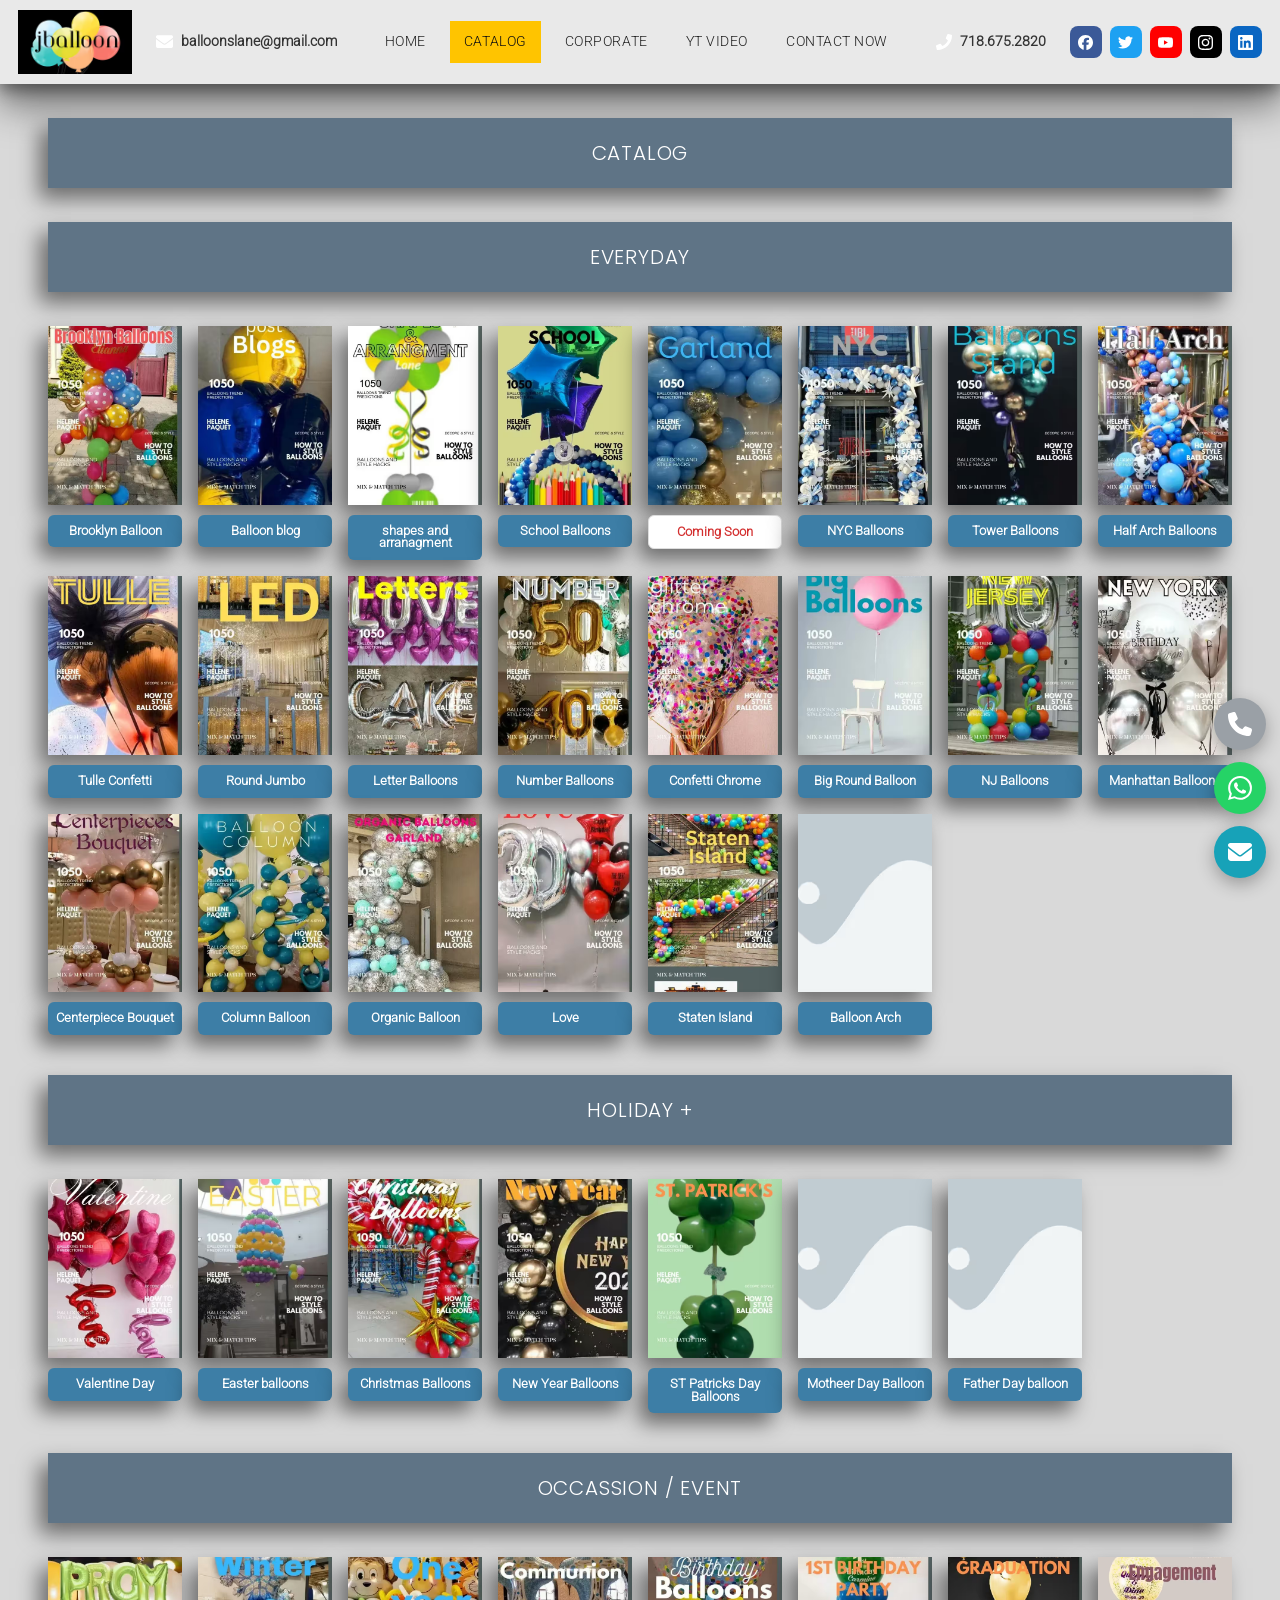
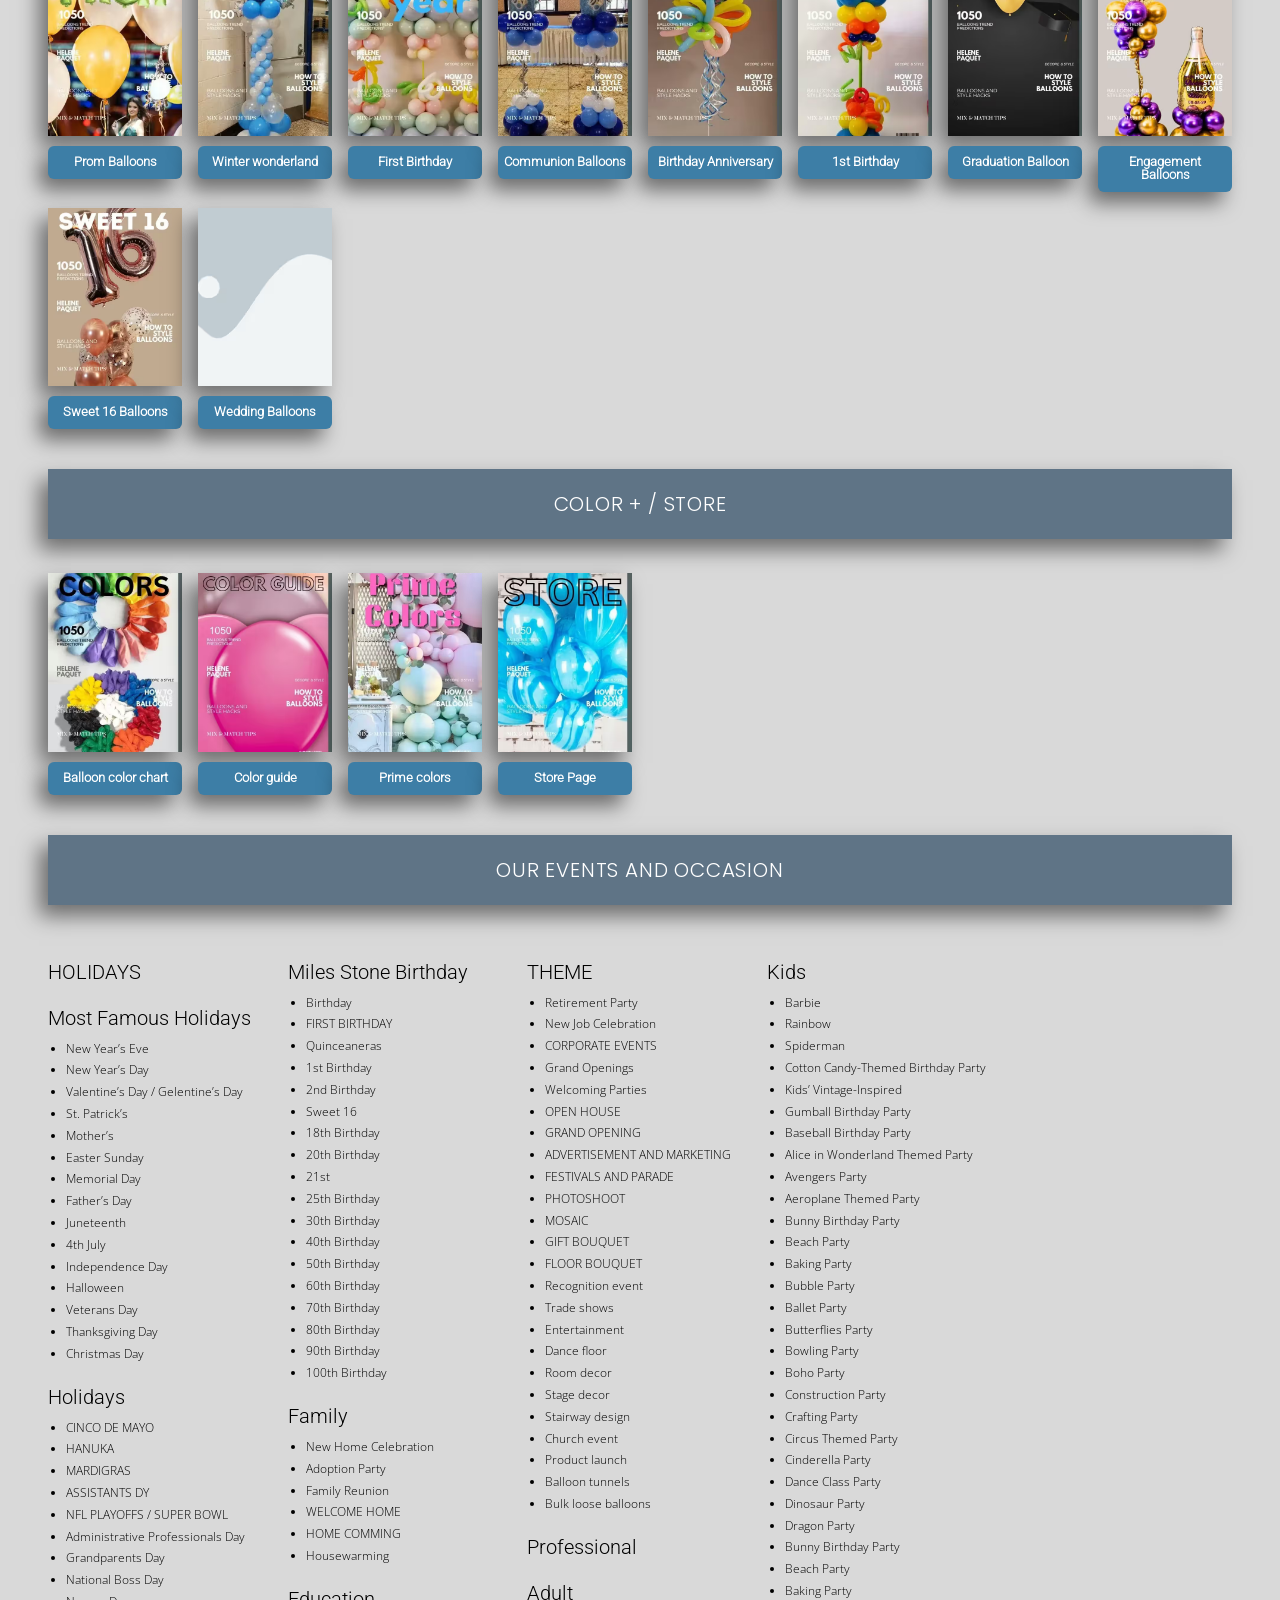
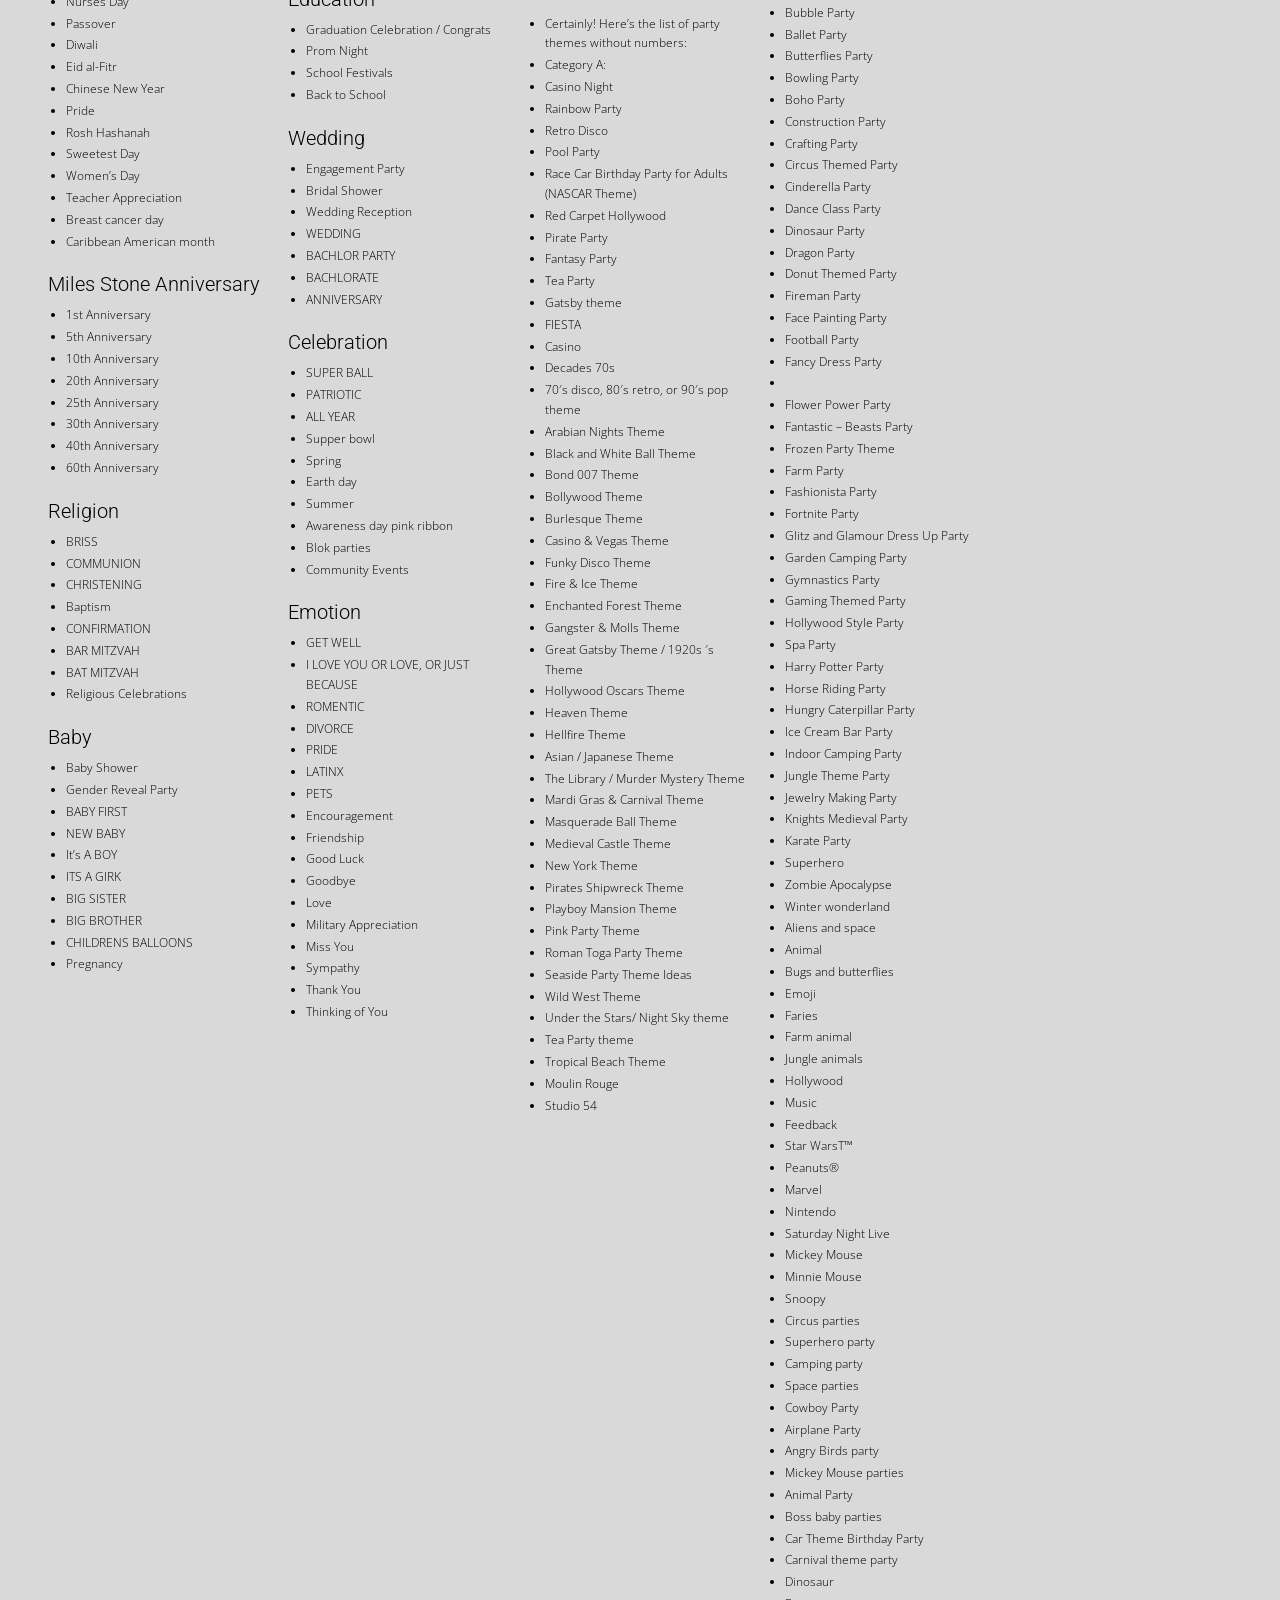
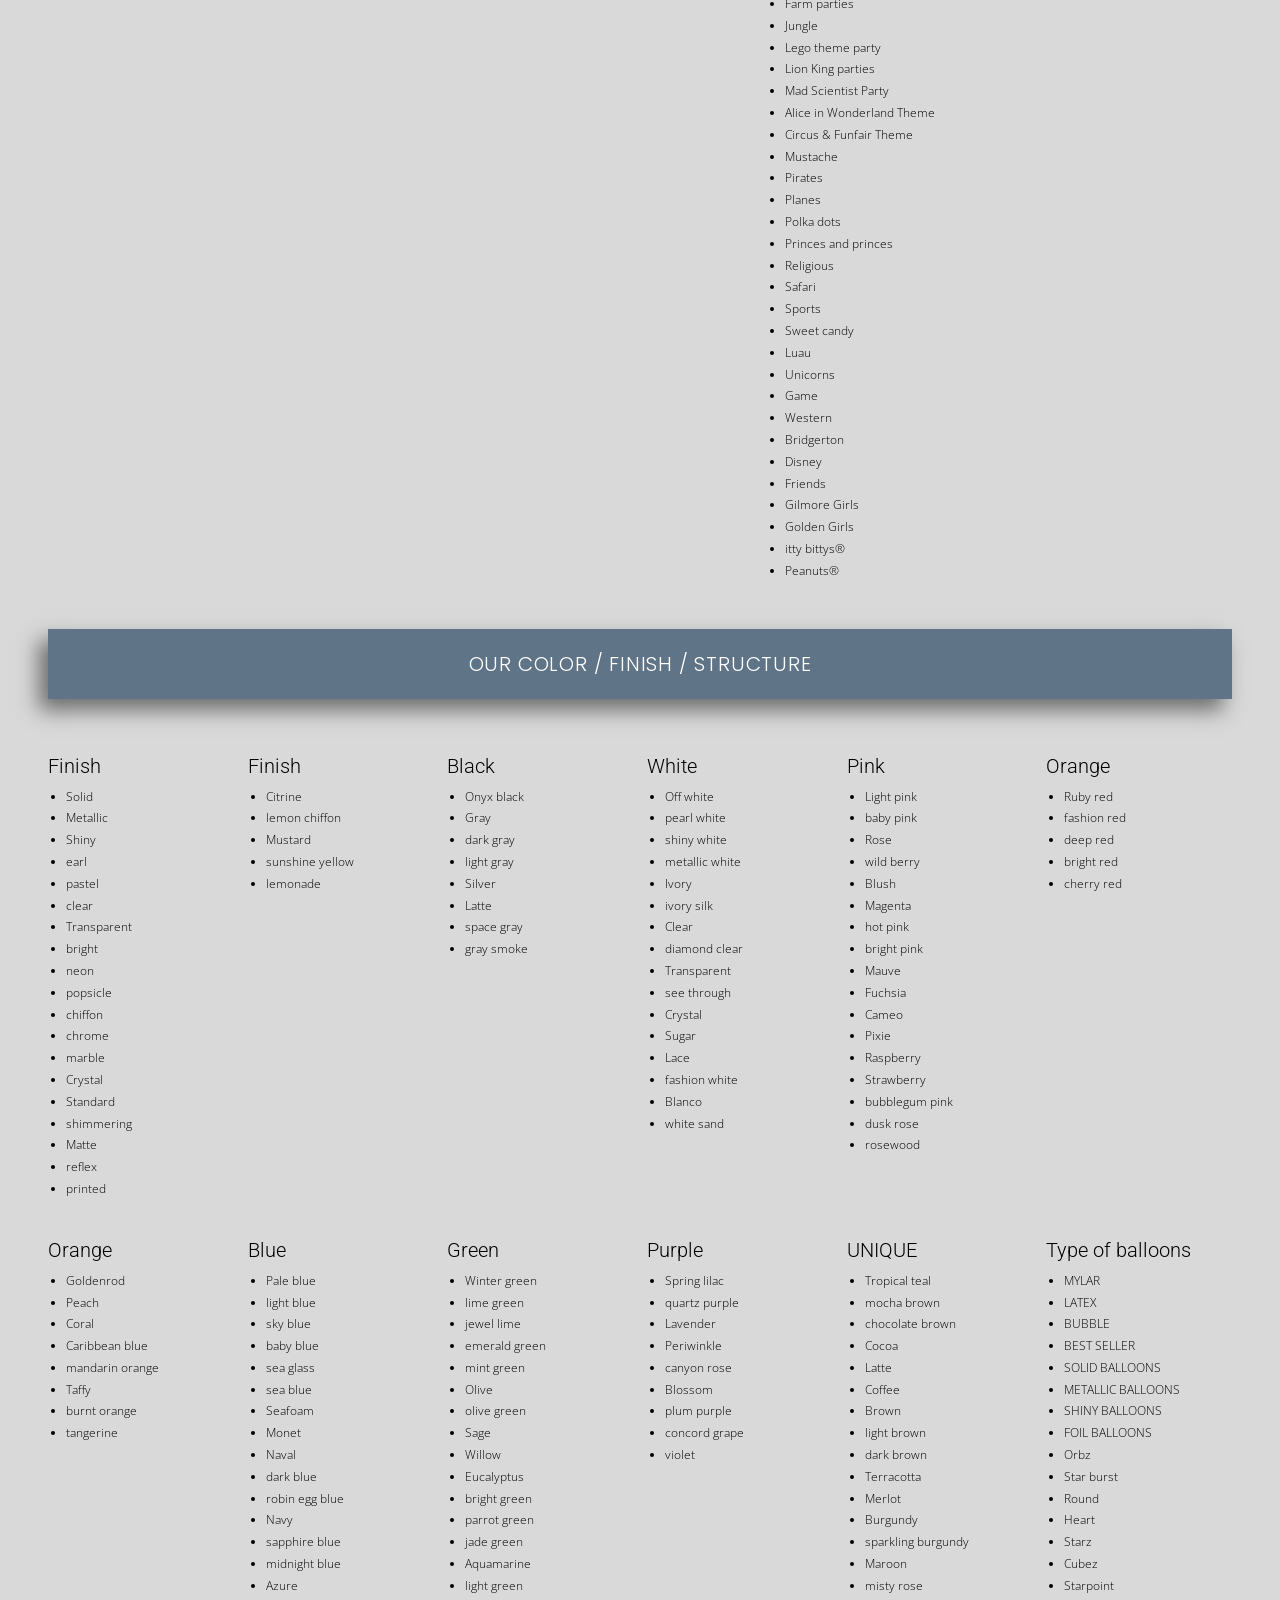
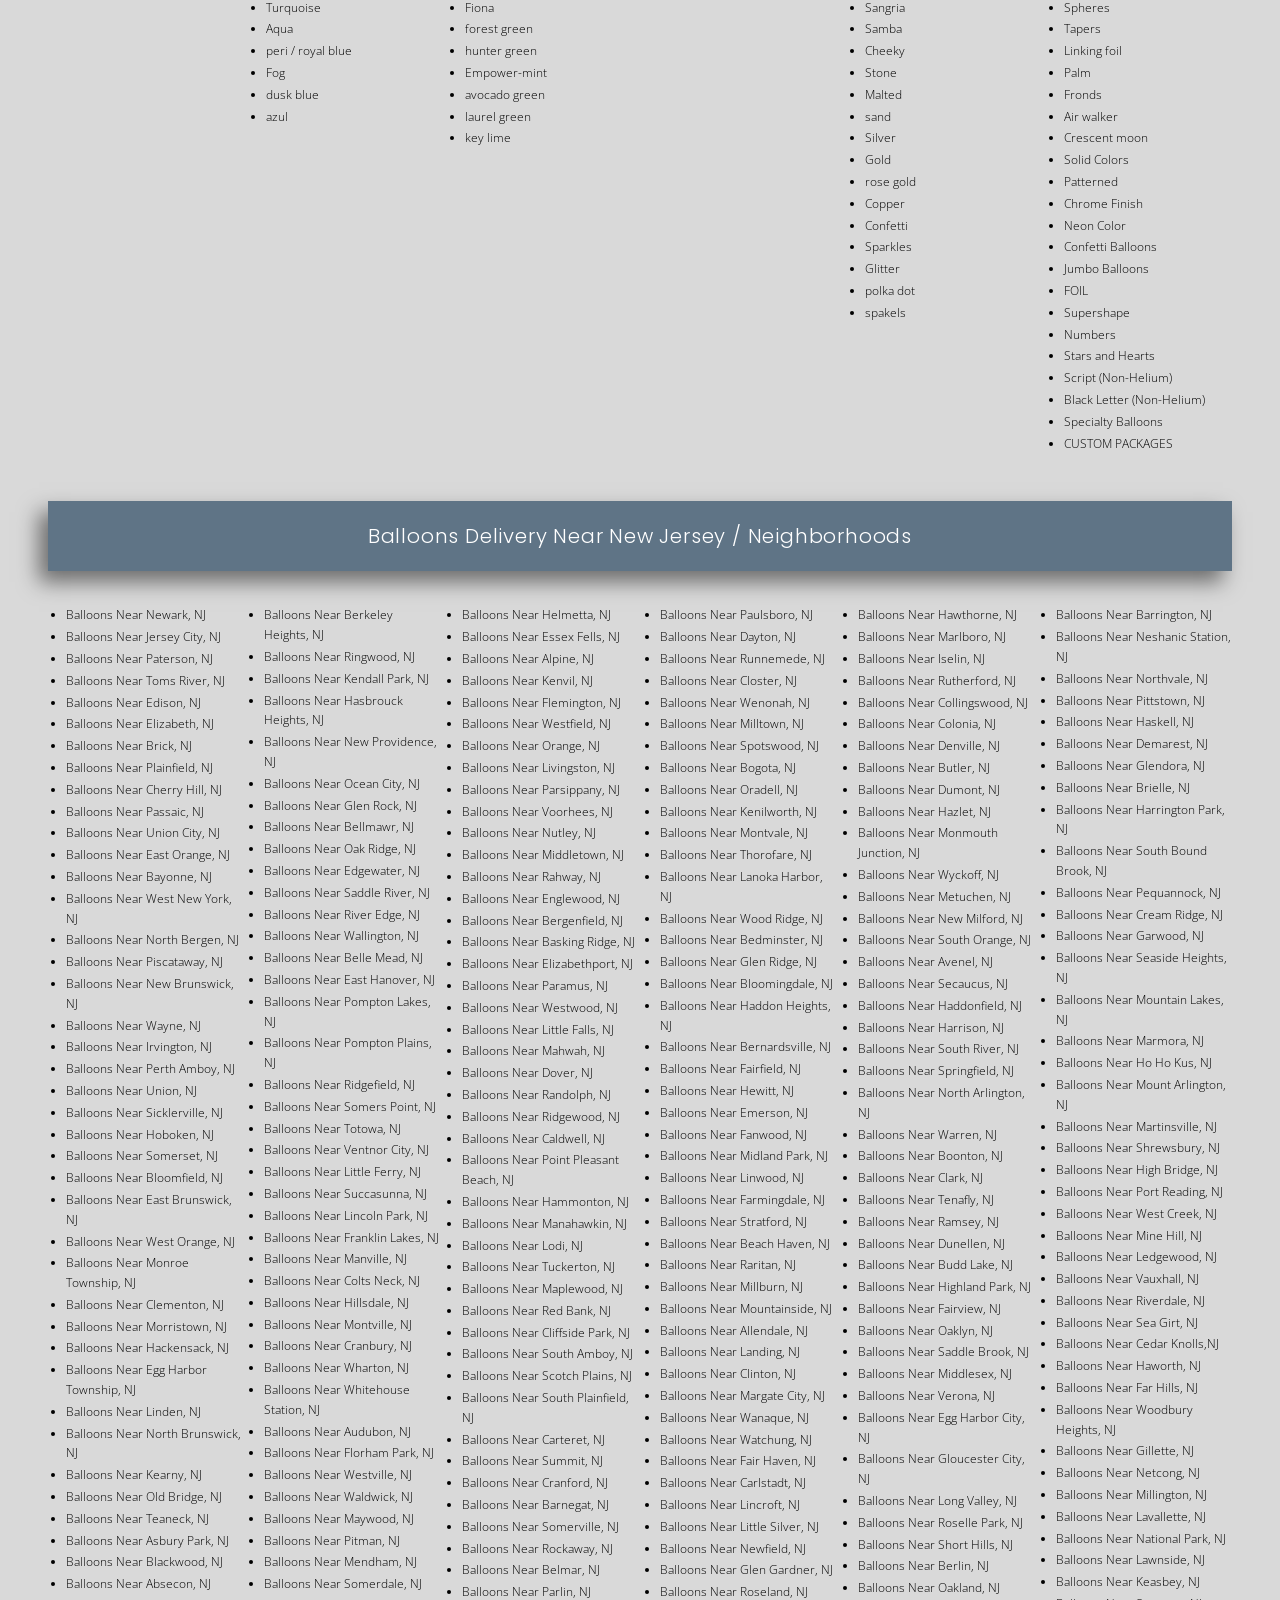
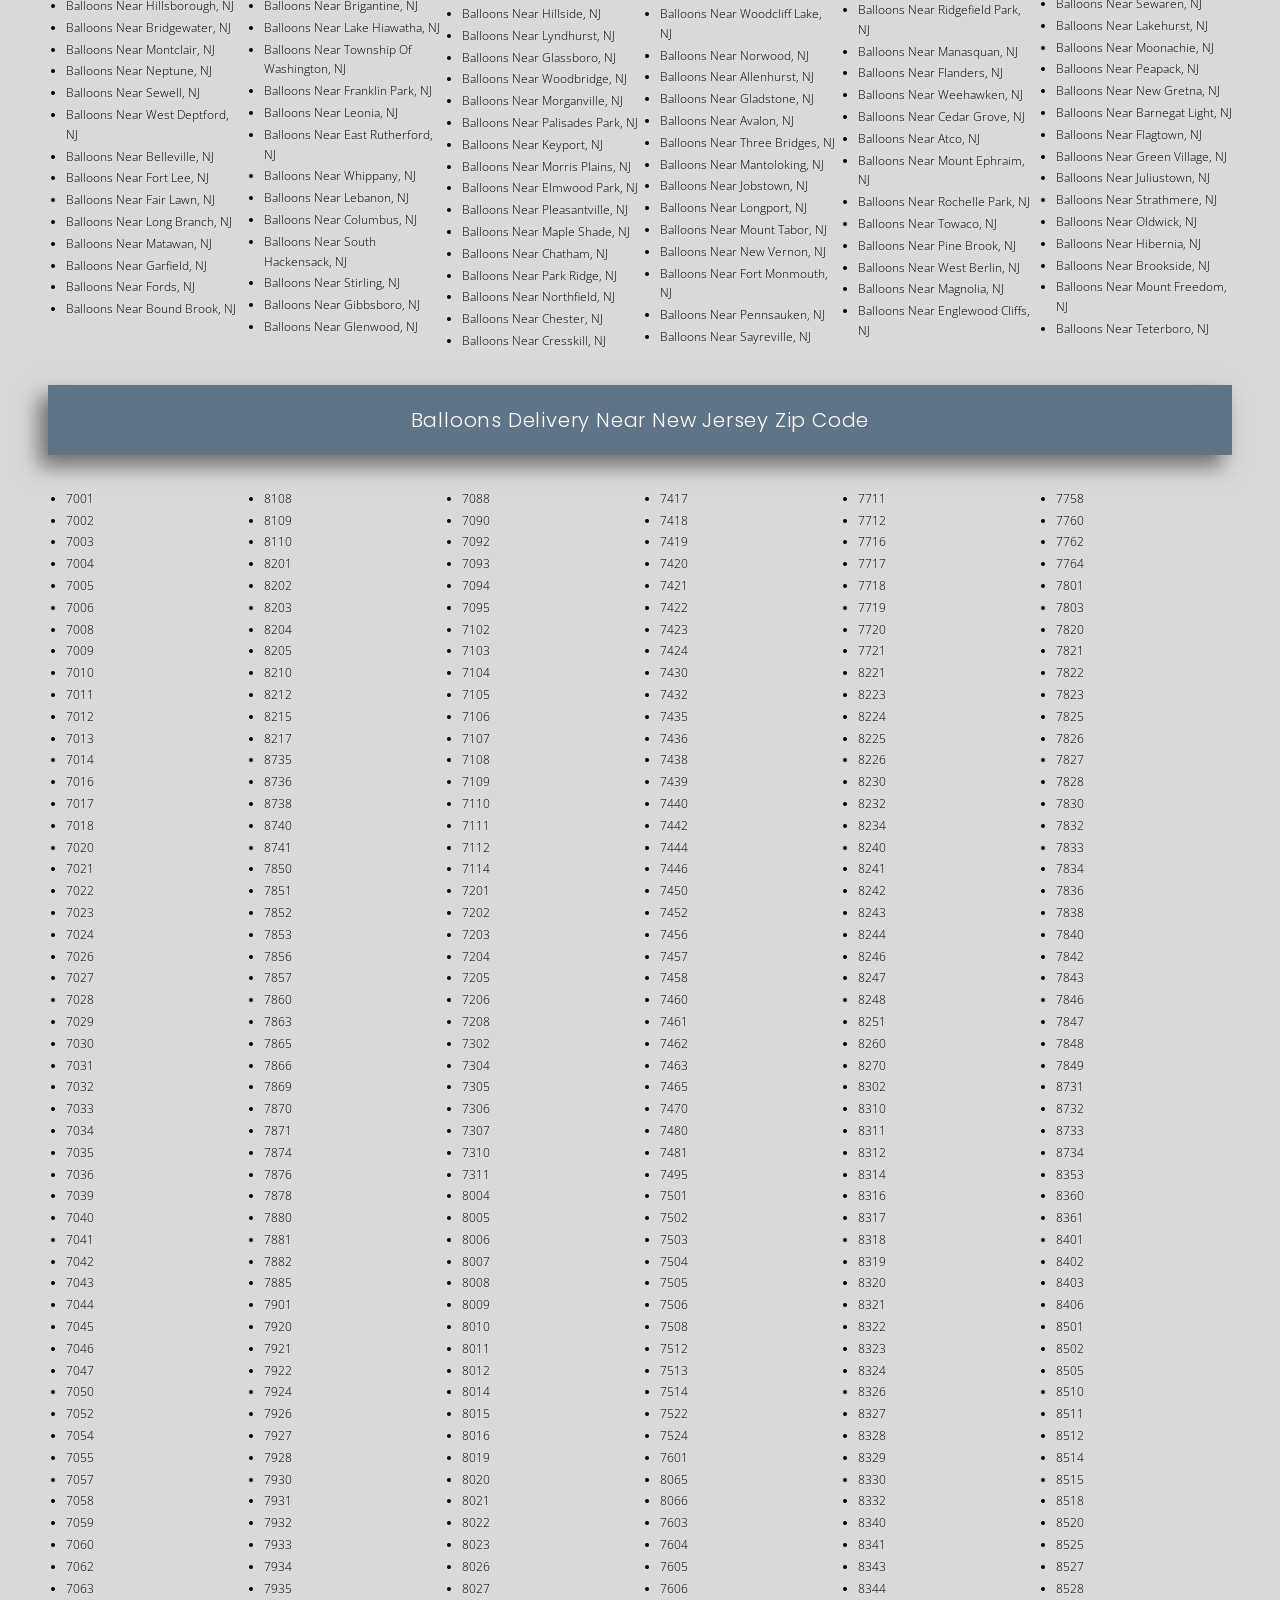
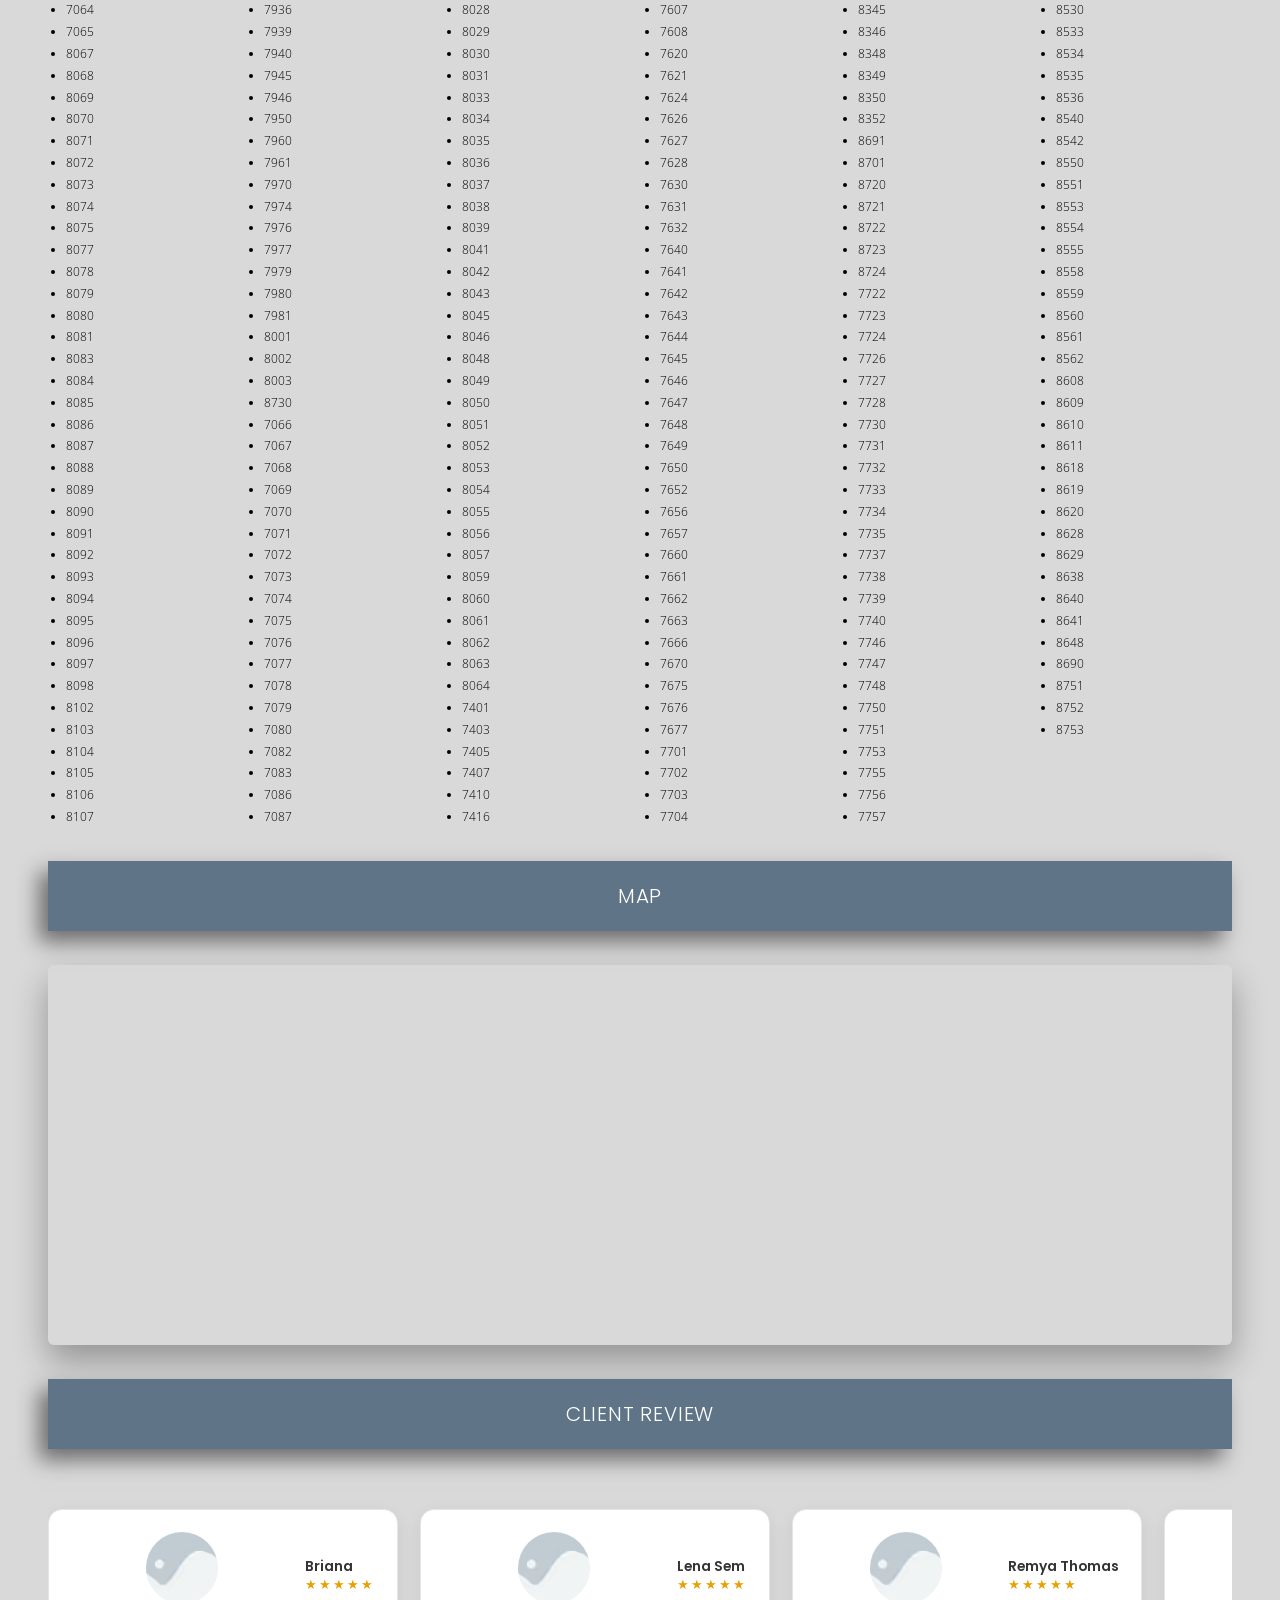
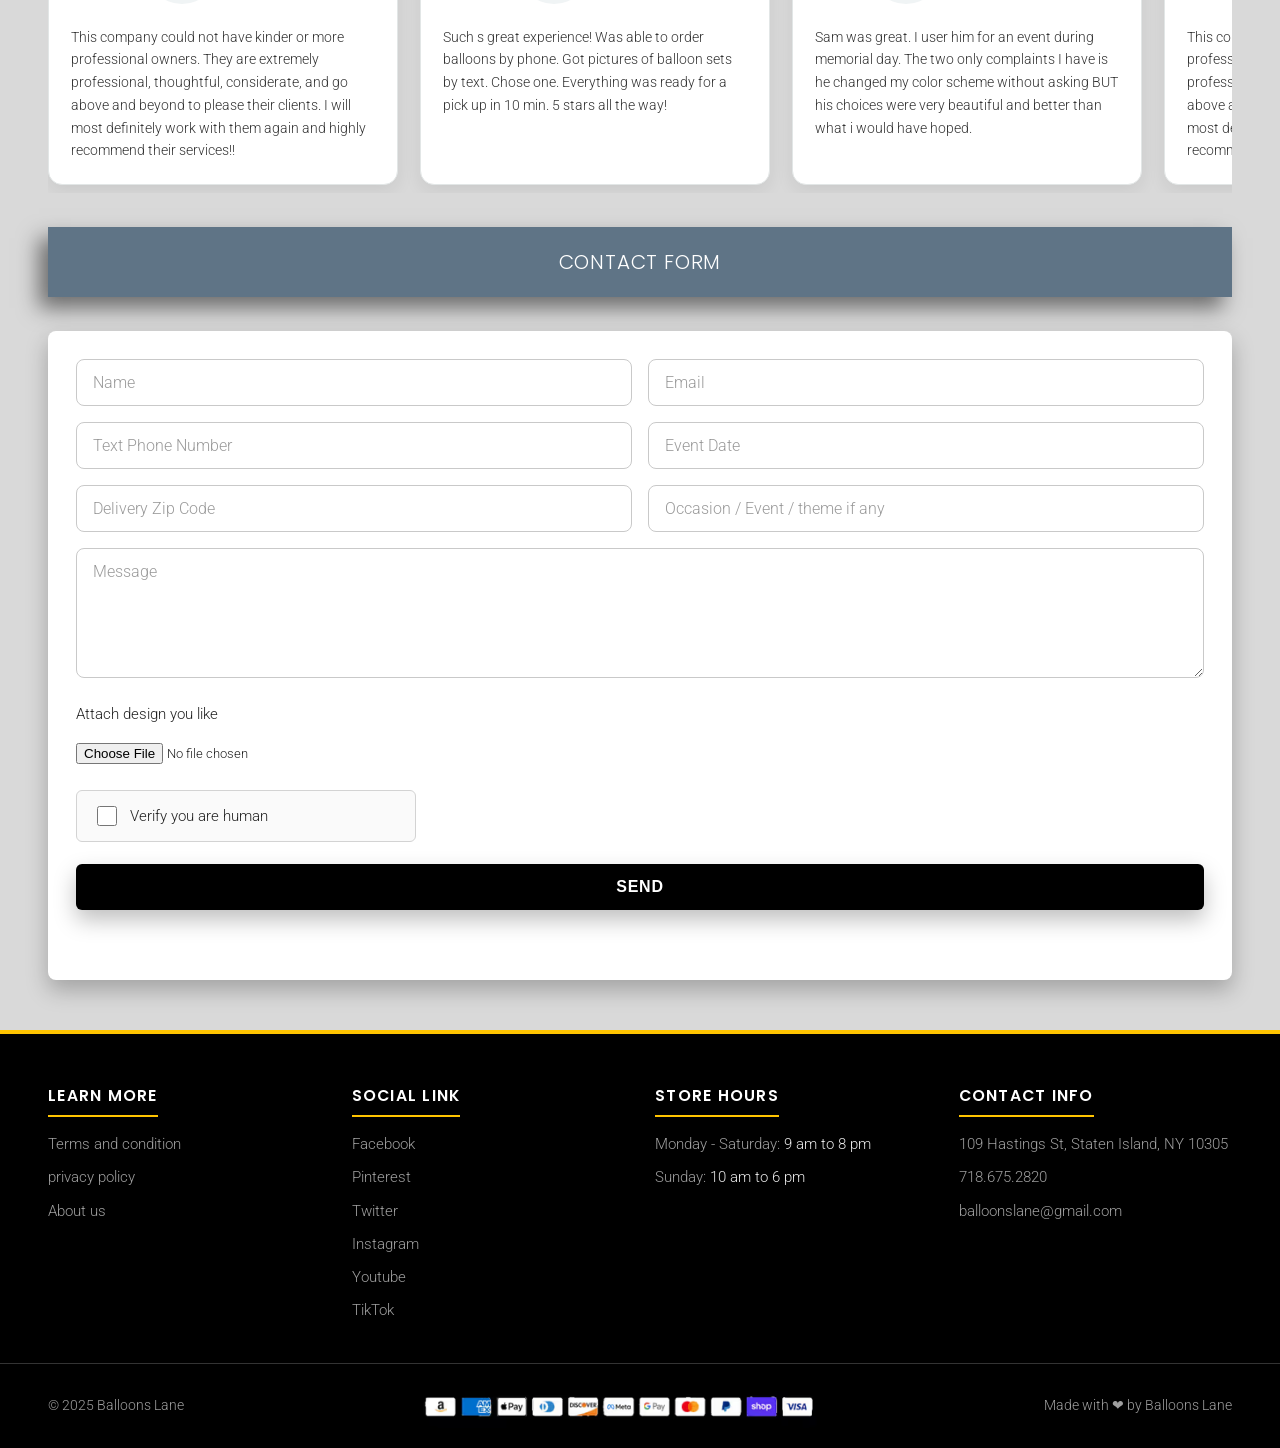
==== commit 67a9ba32: "Import website package" ====
--- a/catalog/index.html
+++ b/catalog/index.html
@@ -1 +1,2 @@
-<!DOCTYPE html><html lang="en"> <head><meta charset="utf-8"><meta name="viewport" content="width=device-width, initial-scale=1"><title>Catalog - birthdayballoondeliverynj.com</title><meta name="description" content="Browse the birthday balloon delivery NJ catalog: everyday balloons, holiday balloons, occasion balloons, colors, delivery neighborhoods and zip codes."><meta name="robots" content="index, follow"><link rel="canonical" href="https://birthdayballoondeliverynj.com/catalog/"><meta property="og:type" content="website"><meta property="og:title" content="Catalog - birthdayballoondeliverynj.com"><meta property="og:description" content="Browse the birthday balloon delivery NJ catalog: everyday balloons, holiday balloons, occasion balloons, colors, delivery neighborhoods and zip codes."><meta property="og:url" content="https://birthdayballoondeliverynj.com/catalog/"><meta property="og:image" content="https://birthdayballoondeliverynj.com/images/favicon-512.png"><meta name="twitter:card" content="summary_large_image"><link rel="icon" href="/favicon.ico" sizes="any"><link rel="icon" type="image/png" href="/images/favicon-512.png"><link rel="apple-touch-icon" href="/images/apple-touch-icon.png"><link rel="preload" as="font" type="font/woff2" href="/fonts/roboto-300-latin.woff2" crossorigin fetchpriority="high"><link rel="stylesheet" href="/_astro/catalog.BK6Tw0Bj.css"></head><body> <header class="site-header"> <div class="header-inner"> <a class="brand" href="/" aria-label="Birthday Balloon Delivery NJ home"> <img src="/_astro/birthday-balloon-delivery-nj-logo.Oc28aOLZ_Z2bjkJL.avif" alt="Birthday Balloon Delivery NJ logo" loading="eager" decoding="async" fetchpriority="auto" width="256" height="144"> </a> <div class="header-contact header-contact-email"> <svg aria-hidden="true" viewBox="0 0 512 512" width="17" height="17" fill="#fff" xmlns="http://www.w3.org/2000/svg"><path d="M502.3 190.8c3.9-3.1 9.7-.2 9.7 4.7V400c0 26.5-21.5 48-48 48H48c-26.5 0-48-21.5-48-48V195.6c0-5 5.7-7.8 9.7-4.7 22.4 17.4 52.1 39.5 154.1 113.6 21.1 15.4 56.7 47.8 92.2 47.6 35.7.3 72-32.8 92.3-47.6 102-74.1 131.6-96.3 154-113.7zM256 320c23.2.4 56.6-29.2 73.4-41.4 132.7-96.3 142.8-104.7 173.4-128.7 5.8-4.5 9.2-11.5 9.2-18.9v-19c0-26.5-21.5-48-48-48H48C21.5 64 0 85.5 0 112v19c0 7.4 3.4 14.3 9.2 18.9 30.6 23.9 40.7 32.4 173.4 128.7 16.8 12.2 50.2 41.8 73.4 41.4z"></path></svg> <a href="mailto:balloonslane@gmail.com"><span class="hide-m">balloonslane@gmail.com</span></a> </div> <button class="nav-toggle" type="button" aria-label="Open menu" aria-expanded="false" aria-controls="mainNav">☰</button> <nav class="main-nav" id="mainNav" aria-label="Main navigation"> <a href="/" class="">HOME</a> <a href="/catalog/" class="active">CATALOG</a> <a href="/#corporate" class="">CORPORATE</a> <a href="/#video" class="">YT VIDEO</a> <a href="/contact-now/" class="">CONTACT NOW</a> </nav> <div class="header-contact header-contact-phone"> <svg aria-hidden="true" viewBox="0 0 512 512" width="16" height="16" fill="#fff" xmlns="http://www.w3.org/2000/svg"><path d="M493.4 24.6l-104-24c-11.3-2.6-22.9 3.3-27.5 13.9l-48 112c-4.2 9.8-1.4 21.3 6.9 28l60.6 49.6c-36 76.7-98.9 140.5-177.2 177.2l-49.6-60.6c-6.8-8.3-18.2-11.1-28-6.9l-112 48C3.9 366.5-2 378.1.6 389.4l24 104C27.1 504.2 36.7 512 48 512c256.1 0 464-207.5 464-464 0-11.2-7.7-20.9-18.6-23.4z"></path></svg> <a href="tel:7186752820">718.675.2820</a> </div> <div class="header-social" aria-label="Social links"> <a href="https://www.facebook.com/balloonslane/" target="_blank" rel="noopener" aria-label="Facebook"><img src="/images/social/facebook.svg" alt="" width="15" height="15" aria-hidden="true"></a> <a href="https://twitter.com/balloonslane" target="_blank" rel="noopener" aria-label="Twitter"><img src="/images/social/twitter.svg" alt="" width="15" height="15" aria-hidden="true"></a> <a href="https://www.youtube.com/channel/UCdsIWq3AVAGaRpFoQ8-T3CA" target="_blank" rel="noopener" aria-label="Youtube"><img src="/images/social/youtube.svg" alt="" width="15" height="15" aria-hidden="true"></a> <a href="https://www.instagram.com/balloonslane2/" target="_blank" rel="noopener" aria-label="Instagram"><img src="/images/social/instagram.svg" alt="" width="15" height="15" aria-hidden="true"></a> <a href="https://www.linkedin.com/in/balloonslane/" target="_blank" rel="noopener" aria-label="Linkedin"><img src="/images/social/linkedin.svg" alt="" width="15" height="15" aria-hidden="true"></a> </div> </div> </header>  <main> <div class="container catalog-wrap"> <div class="band"><h2>CATALOG</h2></div> <section aria-label="EVERYDAY"><div class="band"><h2>EVERYDAY</h2></div><div class="prod-grid"><div class="prod-card"><img src="/_astro/brooklyn-balloons.9febpdSL_Z15eWwn.avif" alt="Brooklyn balloons catalog cover" loading="eager" fetchpriority="high" decoding="async" width="450" height="750"><a class="prod-btn" href="https://balloonsnumber.com/brooklyn-balloons" target="_blank" rel="noopener">Brooklyn Balloon</a></div><div class="prod-card"><img src="/_astro/balloon-blog-cover.CwIH6uWb_Z1nsIvR.avif" alt="Balloon blog catalog cover" loading="eager" fetchpriority="high" decoding="async" width="450" height="750"><a class="prod-btn" href="https://wordpress-520906-1667119.cloudwaysapps.com/balloon-blog/" target="_blank" rel="noopener">Balloon blog</a></div><div class="prod-card"><img src="/_astro/balloon-shapes-arrangement.jNJMDKPd_ZvI3Iw.avif" alt="Balloon shapes and arrangement catalog cover" loading="eager" fetchpriority="high" decoding="async" width="450" height="750"><a class="prod-btn" href="https://balloonsnumber.com/colors-chart" target="_blank" rel="noopener">shapes and arranagment</a></div><div class="prod-card"><img src="/_astro/school-balloons.C0Pk_Kjt_ZnkXh9.avif" alt="School balloons catalog cover" loading="eager" fetchpriority="high" decoding="async" width="450" height="750"><a class="prod-btn" href="https://balloonsnumber.com/school-balloons" target="_blank" rel="noopener">School Balloons</a></div><div class="prod-card"><img src="/_astro/balloon-garland-coming-soon.BeNskk79_Z2x615D.avif" alt="Balloon garland catalog cover for Coming Soon" loading="eager" fetchpriority="high" decoding="async" width="450" height="750"><span class="prod-btn static">Coming Soon</span></div><div class="prod-card"><img src="/_astro/nyc-balloons.SWB0HPsd_Z24SSah.avif" alt="NYC balloons catalog cover" loading="eager" fetchpriority="high" decoding="async" width="450" height="750"><a class="prod-btn" href="https://balloonsnumber.com/nyc-balloons" target="_blank" rel="noopener">NYC Balloons</a></div><div class="prod-card"><img src="/_astro/balloon-tower-stand.slnlv2Zr_4iS0u.avif" alt="Balloon tower stand catalog cover" loading="eager" fetchpriority="high" decoding="async" width="450" height="750"><a class="prod-btn" href="https://balloonsnumber.com/tower-balloons/" target="_blank" rel="noopener">Tower Balloons</a></div><div class="prod-card"><img src="/_astro/balloon-half-arch.BlRz5_Hq_Z2dMyst.avif" alt="Balloon half arch catalog cover" loading="eager" fetchpriority="high" decoding="async" width="450" height="750"><a class="prod-btn" href="https://balloonsnumber.com/half-arch-balloons" target="_blank" rel="noopener">Half Arch Balloons</a></div><div class="prod-card"><img src="/_astro/tulle-confetti-balloons.CuqDko1o_ZdYqgb.avif" alt="Tulle confetti balloons catalog cover" loading="lazy" fetchpriority="auto" decoding="async" width="450" height="750"><a class="prod-btn" href="https://balloonsnumber.com/tulle-confetti" target="_blank" rel="noopener">Tulle Confetti</a></div><div class="prod-card"><img src="/_astro/round-jumbo-led-clear-balloons.6edvoJrn_JExjF.avif" alt="Round jumbo LED clear balloons catalog cover" loading="lazy" fetchpriority="auto" decoding="async" width="450" height="750"><a class="prod-btn" href="https://balloonsnumber.com/round-jumbo-led-clear-personalize-balloons/" target="_blank" rel="noopener">Round Jumbo</a></div><div class="prod-card"><img src="/_astro/letter-balloons-name-age.DC4IvL2U_ZFamo0.avif" alt="Letter balloons catalog cover" loading="lazy" fetchpriority="auto" decoding="async" width="450" height="750"><a class="prod-btn" href="https://balloonsnumber.com/letter-balloons/" target="_blank" rel="noopener">Letter Balloons</a></div><div class="prod-card"><img src="/_astro/gold-number-balloons.DS-7ARxe_1fPqzp.avif" alt="Gold number balloons catalog cover" loading="lazy" fetchpriority="auto" decoding="async" width="450" height="750"><a class="prod-btn" href="https://balloonsnumber.com/number-balloons/" target="_blank" rel="noopener">Number Balloons</a></div><div class="prod-card"><img src="/_astro/confetti-chrome-balloons.BuYRMmFq_Z1KxDpu.avif" alt="Confetti chrome balloons catalog cover" loading="lazy" fetchpriority="auto" decoding="async" width="450" height="750"><a class="prod-btn" href="https://balloonsnumber.com/confetti-chrome/" target="_blank" rel="noopener">Confetti Chrome</a></div><div class="prod-card"><img src="/_astro/big-round-jumbo-balloons.CLma638L_Z1O80nl.avif" alt="Big round jumbo balloons catalog cover" loading="lazy" fetchpriority="auto" decoding="async" width="450" height="750"><a class="prod-btn" href="https://balloonsnumber.com/big-round-balloons/" target="_blank" rel="noopener">Big Round Balloon</a></div><div class="prod-card"><img src="/_astro/new-jersey-balloons.DLe3WPP4_23RjSH.avif" alt="New Jersey balloons catalog cover" loading="lazy" fetchpriority="auto" decoding="async" width="450" height="750"><a class="prod-btn" href="https://balloonsnumber.com/nj-balloons" target="_blank" rel="noopener">NJ Balloons</a></div><div class="prod-card"><img src="/_astro/manhattan-balloons.D-kaCyfB_ZM63D3.avif" alt="Manhattan balloons catalog cover" loading="lazy" fetchpriority="auto" decoding="async" width="450" height="750"><a class="prod-btn" href="https://balloonsnumber.com/manhattan-balloons" target="_blank" rel="noopener">Manhattan Balloons</a></div><div class="prod-card"><img src="/_astro/balloon-centerpiece-bouquet.BNwekz1A_1rDhDY.avif" alt="Balloon centerpiece bouquet catalog cover" loading="lazy" fetchpriority="auto" decoding="async" width="450" height="750"><a class="prod-btn" href="https://balloonsnumber.com/centerpiece-bouquet" target="_blank" rel="noopener">Centerpiece Bouquet</a></div><div class="prod-card"><img src="/_astro/balloon-column.7RLNofEM_ZgQQsr.avif" alt="Balloon column catalog cover" loading="lazy" fetchpriority="auto" decoding="async" width="450" height="750"><a class="prod-btn" href="https://balloonsnumber.com/column-balloon" target="_blank" rel="noopener">Column Balloon</a></div><div class="prod-card"><img src="/_astro/organic-balloon-garland-arch.CaR74eRD_Z9g86O.avif" alt="Organic balloon garland arch catalog cover" loading="lazy" fetchpriority="auto" decoding="async" width="450" height="750"><a class="prod-btn" href="https://balloonsnumber.com/organic-balloon" target="_blank" rel="noopener">Organic Balloon</a></div><div class="prod-card"><img src="/_astro/love-balloons.pwE7SO-F_Z20Ptzh.avif" alt="Love balloons catalog cover" loading="lazy" fetchpriority="auto" decoding="async" width="450" height="750"><a class="prod-btn" href="https://balloonsnumber.com/love" target="_blank" rel="noopener">Love</a></div><div class="prod-card"><img src="/_astro/staten-island-balloons.CLWT4lL3_rJNIx.avif" alt="Staten Island balloons catalog cover" loading="lazy" fetchpriority="auto" decoding="async" width="450" height="750"><a class="prod-btn" href="https://balloonsnumber.com/staten-island" target="_blank" rel="noopener">Staten Island</a></div><div class="prod-card"><img src="/_astro/balloon-arch-placeholder.CU7tMF_L_Z1a0rI.avif" alt="Grey placeholder image for balloon arch catalog cover" loading="lazy" fetchpriority="auto" decoding="async" width="450" height="300"><a class="prod-btn" href="https://balloonsnumber.com/balloon-arch" target="_blank" rel="noopener">Balloon Arch</a></div></div></section><section aria-label="HOLIDAY +"><div class="band"><h2>HOLIDAY +</h2></div><div class="prod-grid"><div class="prod-card"><img src="/_astro/valentines-day-balloons.hqCrswXF_21YeV6.avif" alt="Valentines Day balloons" loading="lazy" fetchpriority="auto" decoding="async" width="450" height="750"><a class="prod-btn" href="https://balloonsnumber.com/engagement-balloons/" target="_blank" rel="noopener">Valentine Day</a></div><div class="prod-card"><img src="/_astro/easter-balloons.C-ruHpU1_1e5UQ5.avif" alt="Easter balloons" loading="lazy" fetchpriority="auto" decoding="async" width="450" height="750"><a class="prod-btn" href="https://balloonsnumber.com/easter-balloons-2/" target="_blank" rel="noopener">Easter balloons</a></div><div class="prod-card"><img src="/_astro/christmas-balloons.BJqlpJlI_Z2vyNyC.avif" alt="Christmas balloons" loading="lazy" fetchpriority="auto" decoding="async" width="450" height="750"><a class="prod-btn" href="https://balloonsnumber.com/christmas-balloons" target="_blank" rel="noopener">Christmas Balloons</a></div><div class="prod-card"><img src="/_astro/new-year-balloons.Q-4bTJll_ZuToh6.avif" alt="New Year balloons" loading="lazy" fetchpriority="auto" decoding="async" width="450" height="750"><a class="prod-btn" href="https://balloonsnumber.com/new-year-balloons-2" target="_blank" rel="noopener">New Year Balloons</a></div><div class="prod-card"><img src="/_astro/st-patricks-day-balloons.CD0fERxJ_Z1Wzy5d.avif" alt="St Patricks Day balloons" loading="lazy" fetchpriority="auto" decoding="async" width="450" height="750"><a class="prod-btn" href="https://balloonsnumber.com/st-patricks-day-balloons" target="_blank" rel="noopener">ST Patricks Day Balloons</a></div><div class="prod-card"><img src="/_astro/balloon-arch-placeholder.CU7tMF_L_Z1a0rI.avif" alt="Grey placeholder image for Mother Day balloon catalog cover" loading="lazy" fetchpriority="auto" decoding="async" width="450" height="300"><a class="prod-btn" href="https://balloonsnumber.com/motheer-day-balloon" target="_blank" rel="noopener">Motheer Day Balloon</a></div><div class="prod-card"><img src="/_astro/balloon-arch-placeholder.CU7tMF_L_Z1a0rI.avif" alt="Grey placeholder image for Father Day balloon catalog cover" loading="lazy" fetchpriority="auto" decoding="async" width="450" height="300"><a class="prod-btn" href="https://balloonsnumber.com/father-day-balloon" target="_blank" rel="noopener">Father Day balloon</a></div></div></section><section aria-label="OCCASSION / EVENT"><div class="band"><h2>OCCASSION / EVENT</h2></div><div class="prod-grid"><div class="prod-card"><img src="/_astro/prom-balloons.CJEyh_9-_Z1pfA6d.avif" alt="Prom balloons" loading="lazy" fetchpriority="auto" decoding="async" width="450" height="750"><a class="prod-btn" href="https://balloonsnumber.com/prom-balloons" target="_blank" rel="noopener">Prom Balloons</a></div><div class="prod-card"><img src="/_astro/winter-wonderland-balloons.DmseYHjA_1Yyajj.avif" alt="Winter wonderland balloons" loading="lazy" fetchpriority="auto" decoding="async" width="450" height="750"><a class="prod-btn" href="https://balloonsnumber.com/winter-wonderland" target="_blank" rel="noopener">Winter wonderland</a></div><div class="prod-card"><img src="/_astro/first-birthday-balloons.DRupGhCd_2rHLA8.avif" alt="First birthday balloon" loading="lazy" fetchpriority="auto" decoding="async" width="450" height="750"><a class="prod-btn" href="https://balloonsnumber.com/first-birthday-balloon" target="_blank" rel="noopener">First Birthday</a></div><div class="prod-card"><img src="/_astro/communion-balloons.V97r98pS_1yjbUi.avif" alt="Communion balloons" loading="lazy" fetchpriority="auto" decoding="async" width="450" height="750"><a class="prod-btn" href="https://balloonsnumber.com/communion-balloons" target="_blank" rel="noopener">Communion Balloons</a></div><div class="prod-card"><img src="/_astro/birthday-anniversary-balloons.nbkfWqHC_4TSNQ.avif" alt="Birthday anniversary christening balloons" loading="lazy" fetchpriority="auto" decoding="async" width="450" height="750"><a class="prod-btn" href="https://balloonsnumber.com/birthday-anniversary" target="_blank" rel="noopener">Birthday Anniversary</a></div><div class="prod-card"><img src="/_astro/first-birthday-party-balloons.B-Mhj5AC_Z2goxqz.avif" alt="1st birthday balloons" loading="lazy" fetchpriority="auto" decoding="async" width="450" height="750"><a class="prod-btn" href="https://balloonsnumber.com/1st-birthday" target="_blank" rel="noopener">1st Birthday</a></div><div class="prod-card"><img src="/_astro/graduation-balloons.FPZw1v7v_Z2bDquB.avif" alt="Graduation balloon" loading="lazy" fetchpriority="auto" decoding="async" width="450" height="750"><a class="prod-btn" href="https://balloonsnumber.com/graduation-balloon/" target="_blank" rel="noopener">Graduation Balloon</a></div><div class="prod-card"><img src="/_astro/engagement-balloons.BSMlKgLV_Z1nnzi5.avif" alt="Engagement balloons" loading="lazy" fetchpriority="auto" decoding="async" width="450" height="750"><a class="prod-btn" href="https://balloonsnumber.com/engagement-balloons/" target="_blank" rel="noopener">Engagement Balloons</a></div><div class="prod-card"><img src="/_astro/sweet-sixteen-balloons.DRJwQbhj_1tON44.avif" alt="Sweet 16 balloons" loading="lazy" fetchpriority="auto" decoding="async" width="450" height="750"><a class="prod-btn" href="https://balloonsnumber.com/sweet-16-balloons" target="_blank" rel="noopener">Sweet 16 Balloons</a></div><div class="prod-card"><img src="/_astro/balloon-arch-placeholder.CU7tMF_L_Z1a0rI.avif" alt="Grey placeholder image for wedding balloons catalog cover" loading="lazy" fetchpriority="auto" decoding="async" width="450" height="300"><a class="prod-btn" href="https://balloonsnumber.com/wedding-balloons" target="_blank" rel="noopener">Wedding Balloons</a></div></div></section><section aria-label="COLOR + / STORE"><div class="band"><h2>COLOR + / STORE</h2></div><div class="prod-grid"><div class="prod-card"><img src="/_astro/balloon-color-chart.BUyOkeEW_1gDQDb.avif" alt="Balloon color chart catalog cover" loading="lazy" fetchpriority="auto" decoding="async" width="450" height="750"><a class="prod-btn" href="https://balloonsnumber.com/colors-chart" target="_blank" rel="noopener">Balloon color chart</a></div><div class="prod-card"><img src="/_astro/balloon-color-guide.C15mphg0_Z23fNzW.avif" alt="Balloon color guide catalog cover" loading="lazy" fetchpriority="auto" decoding="async" width="450" height="750"><a class="prod-btn" href="https://balloonsnumber.com/color-guide" target="_blank" rel="noopener">Color guide</a></div><div class="prod-card"><img src="/_astro/prime-balloon-colors.D1DkEDrE_ZRDrSk.avif" alt="Prime balloon colors catalog cover" loading="lazy" fetchpriority="auto" decoding="async" width="450" height="750"><a class="prod-btn" href="https://balloonsnumber.com/prime-colors" target="_blank" rel="noopener">Prime colors</a></div><div class="prod-card"><img src="/_astro/balloons-lane-store.FvB0fqyf_20y8wc.avif" alt="Balloons Lane store catalog cover" loading="lazy" fetchpriority="auto" decoding="async" width="450" height="750"><a class="prod-btn" href="https://stores.balloonslane.com/" target="_blank" rel="noopener">Store Page</a></div></div></section> <section class="loc-section centered-blocks" aria-label="Our events and occasion"> <div class="band"><h2>OUR EVENTS AND OCCASION</h2></div> <div class="blocks-grid blocks-grid--5"> <div class="cat-block"> <h2 class="list-heading">HOLIDAYS</h2> <div> <h2 class="list-heading">Most Famous Holidays</h2> <ul class="mini-list"> <li>New Year’s Eve</li><li>New Year’s Day</li><li>Valentine’s Day / Gelentine’s Day</li><li>St. Patrick’s</li><li>Mother’s</li><li>Easter Sunday</li><li>Memorial Day</li><li>Father’s Day</li><li>Juneteenth</li><li>4th July</li><li>Independence Day</li><li>Halloween</li><li>Veterans Day</li><li>Thanksgiving Day</li><li>Christmas Day</li> </ul> </div><div> <h2 class="list-heading">Holidays</h2> <ul class="mini-list"> <li>CINCO DE MAYO</li><li>HANUKA</li><li>MARDIGRAS</li><li>ASSISTANTS DY</li><li>NFL PLAYOFFS / SUPER BOWL</li><li>Administrative Professionals Day</li><li>Grandparents Day</li><li>National Boss Day</li><li>Nurses Day</li><li>Passover</li><li>Diwali</li><li>Eid al-Fitr</li><li>Chinese New Year</li><li>Pride</li><li>Rosh Hashanah</li><li>Sweetest Day</li><li>Women’s Day</li><li>Teacher Appreciation</li><li>Breast cancer day</li><li>Caribbean American month</li> </ul> </div><div> <h2 class="list-heading">Miles Stone Anniversary</h2> <ul class="mini-list"> <li>1st Anniversary</li><li>5th Anniversary</li><li>10th Anniversary</li><li>20th Anniversary</li><li>25th Anniversary</li><li>30th Anniversary</li><li>40th Anniversary</li><li>60th Anniversary</li> </ul> </div><div> <h2 class="list-heading">Religion</h2> <ul class="mini-list"> <li>BRISS</li><li>COMMUNION</li><li>CHRISTENING</li><li>Baptism</li><li>CONFIRMATION</li><li>BAR MITZVAH</li><li>BAT MITZVAH</li><li>Religious Celebrations</li> </ul> </div><div> <h2 class="list-heading">Baby</h2> <ul class="mini-list"> <li>Baby Shower</li><li>Gender Reveal Party</li><li>BABY FIRST</li><li>NEW BABY</li><li>It’s A BOY</li><li>ITS A GIRK</li><li>BIG SISTER</li><li>BIG BROTHER</li><li>CHILDRENS BALLOONS</li><li>Pregnancy</li> </ul> </div> </div><div class="cat-block"> <h2 class="list-heading">Miles Stone Birthday</h2> <div>  <ul class="mini-list"> <li>Birthday</li><li>FIRST BIRTHDAY</li><li>Quinceaneras</li><li>1st Birthday</li><li>2nd Birthday</li><li>Sweet 16</li><li>18th Birthday</li><li>20th Birthday</li><li>21st</li><li>25th Birthday</li><li>30th Birthday</li><li>40th Birthday</li><li>50th Birthday</li><li>60th Birthday</li><li>70th Birthday</li><li>80th Birthday</li><li>90th Birthday</li><li>100th Birthday</li> </ul> </div><div> <h2 class="list-heading">Family</h2> <ul class="mini-list"> <li>New Home Celebration</li><li>Adoption Party</li><li>Family Reunion</li><li>WELCOME HOME</li><li>HOME COMMING</li><li>Housewarming</li> </ul> </div><div> <h2 class="list-heading">Education</h2> <ul class="mini-list"> <li>Graduation Celebration / Congrats</li><li>Prom Night</li><li>School Festivals</li><li>Back to School</li> </ul> </div><div> <h2 class="list-heading">Wedding</h2> <ul class="mini-list"> <li>Engagement Party</li><li>Bridal Shower</li><li>Wedding Reception</li><li>WEDDING</li><li>BACHLOR PARTY</li><li>BACHLORATE</li><li>ANNIVERSARY</li> </ul> </div><div> <h2 class="list-heading">Celebration</h2> <ul class="mini-list"> <li>SUPER BALL</li><li>PATRIOTIC</li><li>ALL YEAR</li><li>Supper bowl</li><li>Spring</li><li>Earth day</li><li>Summer</li><li>Awareness day pink ribbon</li><li>Blok parties</li><li>Community Events</li> </ul> </div><div> <h2 class="list-heading">Emotion</h2> <ul class="mini-list"> <li>GET WELL</li><li>I LOVE YOU OR LOVE, OR JUST BECAUSE</li><li>ROMENTIC</li><li>DIVORCE</li><li>PRIDE</li><li>LATINX</li><li>PETS</li><li>Encouragement</li><li>Friendship</li><li>Good Luck</li><li>Goodbye</li><li>Love</li><li>Military Appreciation</li><li>Miss You</li><li>Sympathy</li><li>Thank You</li><li>Thinking of You</li> </ul> </div> </div><div class="cat-block"> <h2 class="list-heading">THEME</h2> <div>  <ul class="mini-list"> <li>Retirement Party</li><li>New Job Celebration</li><li>CORPORATE EVENTS</li><li>Grand Openings</li><li>Welcoming Parties</li><li>OPEN HOUSE</li><li>GRAND OPENING</li><li>ADVERTISEMENT AND MARKETING</li><li>FESTIVALS AND PARADE</li><li>PHOTOSHOOT</li><li>MOSAIC</li><li>GIFT BOUQUET</li><li>FLOOR BOUQUET</li><li>Recognition event</li><li>Trade shows</li><li>Entertainment</li><li>Dance floor</li><li>Room decor</li><li>Stage decor</li><li>Stairway design</li><li>Church event</li><li>Product launch</li><li>Balloon tunnels</li><li>Bulk loose balloons</li> </ul> </div><div> <h2 class="list-heading">Professional</h2>  </div><div> <h2 class="list-heading">Adult</h2> <ul class="mini-list"> <li>Certainly! Here’s the list of party themes without numbers:</li><li>Category A:</li><li>Casino Night</li><li>Rainbow Party</li><li>Retro Disco</li><li>Pool Party</li><li>Race Car Birthday Party for Adults (NASCAR Theme)</li><li>Red Carpet Hollywood</li><li>Pirate Party</li><li>Fantasy Party</li><li>Tea Party</li><li>Gatsby theme</li><li>FIESTA</li><li>Casino</li><li>Decades 70s</li><li>70′s disco, 80′s retro, or 90′s pop theme</li><li>Arabian Nights Theme</li><li>Black and White Ball Theme</li><li>Bond 007 Theme</li><li>Bollywood Theme</li><li>Burlesque Theme</li><li>Casino &amp; Vegas Theme</li><li>Funky Disco Theme</li><li>Fire &amp; Ice Theme</li><li>Enchanted Forest Theme</li><li>Gangster &amp; Molls Theme</li><li>Great Gatsby Theme / 1920s ′s Theme</li><li>Hollywood Oscars Theme</li><li>Heaven Theme</li><li>Hellfire Theme</li><li>Asian / Japanese Theme</li><li>The Library / Murder Mystery Theme</li><li>Mardi Gras &amp; Carnival Theme</li><li>Masquerade Ball Theme</li><li>Medieval Castle Theme</li><li>New York Theme</li><li>Pirates Shipwreck Theme</li><li>Playboy Mansion Theme</li><li>Pink Party Theme</li><li>Roman Toga Party Theme</li><li>Seaside Party Theme Ideas</li><li>Wild West Theme</li><li>Under the Stars/ Night Sky theme</li><li>Tea Party theme</li><li>Tropical Beach Theme</li><li>Moulin Rouge</li><li>Studio 54</li> </ul> </div> </div><div class="cat-block"> <h2 class="list-heading">Kids</h2> <div>  <ul class="mini-list"> <li>Barbie</li><li>Rainbow</li><li>Spiderman</li><li>Cotton Candy-Themed Birthday Party</li><li>Kids’ Vintage-Inspired</li><li>Gumball Birthday Party</li><li>Baseball Birthday Party</li><li>Alice in Wonderland Themed Party</li><li>Avengers Party</li><li>Aeroplane Themed Party</li><li>Bunny Birthday Party</li><li>Beach Party</li><li>Baking Party</li><li>Bubble Party</li><li>Ballet Party</li><li>Butterflies Party</li><li>Bowling Party</li><li>Boho Party</li><li>Construction Party</li><li>Crafting Party</li><li>Circus Themed Party</li><li>Cinderella Party</li><li>Dance Class Party</li><li>Dinosaur Party</li><li>Dragon Party</li><li>Bunny Birthday Party</li><li>Beach Party</li><li>Baking Party</li><li>Bubble Party</li><li>Ballet Party</li><li>Butterflies Party</li><li>Bowling Party</li><li>Boho Party</li><li>Construction Party</li><li>Crafting Party</li><li>Circus Themed Party</li><li>Cinderella Party</li><li>Dance Class Party</li><li>Dinosaur Party</li><li>Dragon Party</li><li>Donut Themed Party</li><li>Fireman Party</li><li>Face Painting Party</li><li>Football Party</li><li>Fancy Dress Party</li><li></li><li>Flower Power Party</li><li>Fantastic – Beasts Party</li><li>Frozen Party Theme</li><li>Farm Party</li><li>Fashionista Party</li><li>Fortnite Party</li><li>Glitz and Glamour Dress Up Party</li><li>Garden Camping Party</li><li>Gymnastics Party</li><li>Gaming Themed Party</li><li>Hollywood Style Party</li><li>Spa Party</li><li>Harry Potter Party</li><li>Horse Riding Party</li><li>Hungry Caterpillar Party</li><li>Ice Cream Bar Party</li><li>Indoor Camping Party</li><li>Jungle Theme Party</li><li>Jewelry Making Party</li><li>Knights Medieval Party</li><li>Karate Party</li><li>Superhero</li><li>Zombie Apocalypse</li><li>Winter wonderland</li><li>Aliens and space</li><li>Animal</li><li>Bugs and butterflies</li><li>Emoji</li><li>Faries</li><li>Farm animal</li><li>Jungle animals</li><li>Hollywood</li><li>Music</li><li>Feedback</li><li>Star WarsT™</li><li>Peanuts®</li><li>Marvel</li><li>Nintendo</li><li>Saturday Night Live</li><li>Mickey Mouse</li><li>Minnie Mouse</li><li>Snoopy</li><li>Circus parties</li><li>Superhero party</li><li>Camping party</li><li>Space parties</li><li>Cowboy Party</li><li>Airplane Party</li><li>Angry Birds party</li><li>Mickey Mouse parties</li><li>Animal Party</li><li>Boss baby parties</li><li>Car Theme Birthday Party</li><li>Carnival theme party</li><li>Dinosaur</li><li>Farm parties</li><li>Jungle</li><li>Lego theme party</li><li>Lion King parties</li><li>Mad Scientist Party</li><li>Alice in Wonderland Theme</li><li>Circus &amp; Funfair Theme</li><li>Mustache</li><li>Pirates</li><li>Planes</li><li>Polka dots</li><li>Princes and princes</li><li>Religious</li><li>Safari</li><li>Sports</li><li>Sweet candy</li><li>Luau</li><li>Unicorns</li><li>Game</li><li>Western</li><li>Bridgerton</li><li>Disney</li><li>Friends</li><li>Gilmore Girls</li><li>Golden Girls</li><li>itty bittys®</li><li>Peanuts®</li> </ul> </div> </div> </div> </section> <section class="loc-section centered-blocks" aria-label="Our color, finish and structure"> <div class="band"><h2>OUR COLOR / FINISH / STRUCTURE</h2></div> <div class="blocks-grid blocks-grid--6"> <div class="cat-block"> <h2 class="list-heading">Finish</h2> <ul class="mini-list"> <li>Solid</li><li>Metallic</li><li>Shiny</li><li>earl</li><li>pastel</li><li>clear</li><li>Transparent</li><li>bright</li><li>neon</li><li>popsicle</li><li>chiffon</li><li>chrome</li><li>marble</li><li>Crystal</li><li>Standard</li><li>shimmering</li><li>Matte</li><li>reflex</li><li>printed</li> </ul> </div><div class="cat-block"> <h2 class="list-heading">Finish</h2> <ul class="mini-list"> <li>Citrine</li><li>lemon chiffon</li><li>Mustard</li><li>sunshine yellow</li><li>lemonade</li> </ul> </div><div class="cat-block"> <h2 class="list-heading">Black</h2> <ul class="mini-list"> <li>Onyx black</li><li>Gray</li><li>dark gray</li><li>light gray</li><li>Silver</li><li>Latte</li><li>space gray</li><li>gray smoke</li> </ul> </div><div class="cat-block"> <h2 class="list-heading">White</h2> <ul class="mini-list"> <li>Off white</li><li>pearl white</li><li>shiny white</li><li>metallic white</li><li>Ivory</li><li>ivory silk</li><li>Clear</li><li>diamond clear</li><li>Transparent</li><li>see through</li><li>Crystal</li><li>Sugar</li><li>Lace</li><li>fashion white</li><li>Blanco</li><li>white sand</li> </ul> </div><div class="cat-block"> <h2 class="list-heading">Pink</h2> <ul class="mini-list"> <li>Light pink</li><li>baby pink</li><li>Rose</li><li>wild berry</li><li>Blush</li><li>Magenta</li><li>hot pink</li><li>bright pink</li><li>Mauve</li><li>Fuchsia</li><li>Cameo</li><li>Pixie</li><li>Raspberry</li><li>Strawberry</li><li>bubblegum pink</li><li>dusk rose</li><li>rosewood</li> </ul> </div><div class="cat-block"> <h2 class="list-heading">Orange</h2> <ul class="mini-list"> <li>Ruby red</li><li>fashion red</li><li>deep red</li><li>bright red</li><li>cherry red</li> </ul> </div><div class="cat-block"> <h2 class="list-heading">Orange</h2> <ul class="mini-list"> <li>Goldenrod</li><li>Peach</li><li>Coral</li><li>Caribbean blue</li><li>mandarin orange</li><li>Taffy</li><li>burnt orange</li><li>tangerine</li> </ul> </div><div class="cat-block"> <h2 class="list-heading">Blue</h2> <ul class="mini-list"> <li>Pale blue</li><li>light blue</li><li>sky blue</li><li>baby blue</li><li>sea glass</li><li>sea blue</li><li>Seafoam</li><li>Monet</li><li>Naval</li><li>dark blue</li><li>robin egg blue</li><li>Navy</li><li>sapphire blue</li><li>midnight blue</li><li>Azure</li><li>Turquoise</li><li>Aqua</li><li>peri / royal blue</li><li>Fog</li><li>dusk blue</li><li>azul</li> </ul> </div><div class="cat-block"> <h2 class="list-heading">Green</h2> <ul class="mini-list"> <li>Winter green</li><li>lime green</li><li>jewel lime</li><li>emerald green</li><li>mint green</li><li>Olive</li><li>olive green</li><li>Sage</li><li>Willow</li><li>Eucalyptus</li><li>bright green</li><li>parrot green</li><li>jade green</li><li>Aquamarine</li><li>light green</li><li>Fiona</li><li>forest green</li><li>hunter green</li><li>Empower-mint</li><li>avocado green</li><li>laurel green</li><li>key lime</li> </ul> </div><div class="cat-block"> <h2 class="list-heading">Purple</h2> <ul class="mini-list"> <li>Spring lilac</li><li>quartz purple</li><li>Lavender</li><li>Periwinkle</li><li>canyon rose</li><li>Blossom</li><li>plum purple</li><li>concord grape</li><li>violet</li> </ul> </div><div class="cat-block"> <h2 class="list-heading">UNIQUE</h2> <ul class="mini-list"> <li>Tropical teal</li><li>mocha brown</li><li>chocolate brown</li><li>Cocoa</li><li>Latte</li><li>Coffee</li><li>Brown</li><li>light brown</li><li>dark brown</li><li>Terracotta</li><li>Merlot</li><li>Burgundy</li><li>sparkling burgundy</li><li>Maroon</li><li>misty rose</li><li>Sangria</li><li>Samba</li><li>Cheeky</li><li>Stone</li><li>Malted</li><li>sand</li><li>Silver</li><li>Gold</li><li>rose gold</li><li>Copper</li><li>Confetti</li><li>Sparkles</li><li>Glitter</li><li>polka dot</li><li>spakels</li> </ul> </div><div class="cat-block"> <h2 class="list-heading">Type of balloons</h2> <ul class="mini-list"> <li>MYLAR</li><li>LATEX</li><li>BUBBLE</li><li>BEST SELLER</li><li>SOLID BALLOONS</li><li>METALLIC BALLOONS</li><li>SHINY BALLOONS</li><li>FOIL BALLOONS</li><li>Orbz</li><li>Star burst</li><li>Round</li><li>Heart</li><li>Starz</li><li>Cubez</li><li>Starpoint</li><li>Spheres</li><li>Tapers</li><li>Linking foil</li><li>Palm</li><li>Fronds</li><li>Air walker</li><li>Crescent moon</li><li>Solid Colors</li><li>Patterned</li><li>Chrome Finish</li><li>Neon Color</li><li>Confetti Balloons</li><li>Jumbo Balloons</li><li>FOIL</li><li>Supershape</li><li>Numbers</li><li>Stars and Hearts</li><li>Script (Non-Helium)</li><li>Black Letter (Non-Helium)</li><li>Specialty Balloons</li><li>CUSTOM PACKAGES</li> </ul> </div> </div> </section> <section class="loc-section" aria-label="Balloons delivery near New Jersey neighborhoods"> <div class="band"><h2>Balloons Delivery Near New Jersey / Neighborhoods</h2></div> <ul class="loc-grid"> <li>Balloons Near Newark, NJ</li><li>Balloons Near Jersey City, NJ</li><li>Balloons Near Paterson, NJ</li><li>Balloons Near Toms River, NJ</li><li>Balloons Near Edison, NJ</li><li>Balloons Near Elizabeth, NJ</li><li>Balloons Near Brick, NJ</li><li>Balloons Near Plainfield, NJ</li><li>Balloons Near Cherry Hill, NJ</li><li>Balloons Near Passaic, NJ</li><li>Balloons Near Union City, NJ</li><li>Balloons Near East Orange, NJ</li><li>Balloons Near Bayonne, NJ</li><li>Balloons Near West New York, NJ</li><li>Balloons Near North Bergen, NJ</li><li>Balloons Near Piscataway, NJ</li><li>Balloons Near New Brunswick, NJ</li><li>Balloons Near Wayne, NJ</li><li>Balloons Near Irvington, NJ</li><li>Balloons Near Perth Amboy, NJ</li><li>Balloons Near Union, NJ</li><li>Balloons Near Sicklerville, NJ</li><li>Balloons Near Hoboken, NJ</li><li>Balloons Near Somerset, NJ</li><li>Balloons Near Bloomfield, NJ</li><li>Balloons Near East Brunswick, NJ</li><li>Balloons Near West Orange, NJ</li><li>Balloons Near Monroe Township, NJ</li><li>Balloons Near Clementon, NJ</li><li>Balloons Near Morristown, NJ</li><li>Balloons Near Hackensack, NJ</li><li>Balloons Near Egg Harbor Township, NJ</li><li>Balloons Near Linden, NJ</li><li>Balloons Near North Brunswick, NJ</li><li>Balloons Near Kearny, NJ</li><li>Balloons Near Old Bridge, NJ</li><li>Balloons Near Teaneck, NJ</li><li>Balloons Near Asbury Park, NJ</li><li>Balloons Near Blackwood, NJ</li><li>Balloons Near Absecon, NJ</li><li>Balloons Near Hillsborough, NJ</li><li>Balloons Near Bridgewater, NJ</li><li>Balloons Near Montclair, NJ</li><li>Balloons Near Neptune, NJ</li><li>Balloons Near Sewell, NJ</li><li>Balloons Near West Deptford, NJ</li><li>Balloons Near Belleville, NJ</li><li>Balloons Near Fort Lee, NJ</li><li>Balloons Near Fair Lawn, NJ</li><li>Balloons Near Long Branch, NJ</li><li>Balloons Near Matawan, NJ</li><li>Balloons Near Garfield, NJ</li><li>Balloons Near Fords, NJ</li><li>Balloons Near Bound Brook, NJ</li><li>Balloons Near Berkeley Heights, NJ</li><li>Balloons Near Ringwood, NJ</li><li>Balloons Near Kendall Park, NJ</li><li>Balloons Near Hasbrouck Heights, NJ</li><li>Balloons Near New Providence, NJ</li><li>Balloons Near Ocean City, NJ</li><li>Balloons Near Glen Rock, NJ</li><li>Balloons Near Bellmawr, NJ</li><li>Balloons Near Oak Ridge, NJ</li><li>Balloons Near Edgewater, NJ</li><li>Balloons Near Saddle River, NJ</li><li>Balloons Near River Edge, NJ</li><li>Balloons Near Wallington, NJ</li><li>Balloons Near Belle Mead, NJ</li><li>Balloons Near East Hanover, NJ</li><li>Balloons Near Pompton Lakes, NJ</li><li>Balloons Near Pompton Plains, NJ</li><li>Balloons Near Ridgefield, NJ</li><li>Balloons Near Somers Point, NJ</li><li>Balloons Near Totowa, NJ</li><li>Balloons Near Ventnor City, NJ</li><li>Balloons Near Little Ferry, NJ</li><li>Balloons Near Succasunna, NJ</li><li>Balloons Near Lincoln Park, NJ</li><li>Balloons Near Franklin Lakes, NJ</li><li>Balloons Near Manville, NJ</li><li>Balloons Near Colts Neck, NJ</li><li>Balloons Near Hillsdale, NJ</li><li>Balloons Near Montville, NJ</li><li>Balloons Near Cranbury, NJ</li><li>Balloons Near Wharton, NJ</li><li>Balloons Near Whitehouse Station, NJ</li><li>Balloons Near Audubon, NJ</li><li>Balloons Near Florham Park, NJ</li><li>Balloons Near Westville, NJ</li><li>Balloons Near Waldwick, NJ</li><li>Balloons Near Maywood, NJ</li><li>Balloons Near Pitman, NJ</li><li>Balloons Near Mendham, NJ</li><li>Balloons Near Somerdale, NJ</li><li>Balloons Near Brigantine, NJ</li><li>Balloons Near Lake Hiawatha, NJ</li><li>Balloons Near Township Of Washington, NJ</li><li>Balloons Near Franklin Park, NJ</li><li>Balloons Near Leonia, NJ</li><li>Balloons Near East Rutherford, NJ</li><li>Balloons Near Whippany, NJ</li><li>Balloons Near Lebanon, NJ</li><li>Balloons Near Columbus, NJ</li><li>Balloons Near South Hackensack, NJ</li><li>Balloons Near Stirling, NJ</li><li>Balloons Near Gibbsboro, NJ</li><li>Balloons Near Glenwood, NJ</li><li>Balloons Near Helmetta, NJ</li><li>Balloons Near Essex Fells, NJ</li><li>Balloons Near Alpine, NJ</li><li>Balloons Near Kenvil, NJ</li><li>Balloons Near Flemington, NJ</li><li>Balloons Near Westfield, NJ</li><li>Balloons Near Orange, NJ</li><li>Balloons Near Livingston, NJ</li><li>Balloons Near Parsippany, NJ</li><li>Balloons Near Voorhees, NJ</li><li>Balloons Near Nutley, NJ</li><li>Balloons Near Middletown, NJ</li><li>Balloons Near Rahway, NJ</li><li>Balloons Near Englewood, NJ</li><li>Balloons Near Bergenfield, NJ</li><li>Balloons Near Basking Ridge, NJ</li><li>Balloons Near Elizabethport, NJ</li><li>Balloons Near Paramus, NJ</li><li>Balloons Near Westwood, NJ</li><li>Balloons Near Little Falls, NJ</li><li>Balloons Near Mahwah, NJ</li><li>Balloons Near Dover, NJ</li><li>Balloons Near Randolph, NJ</li><li>Balloons Near Ridgewood, NJ</li><li>Balloons Near Caldwell, NJ</li><li>Balloons Near Point Pleasant Beach, NJ</li><li>Balloons Near Hammonton, NJ</li><li>Balloons Near Manahawkin, NJ</li><li>Balloons Near Lodi, NJ</li><li>Balloons Near Tuckerton, NJ</li><li>Balloons Near Maplewood, NJ</li><li>Balloons Near Red Bank, NJ</li><li>Balloons Near Cliffside Park, NJ</li><li>Balloons Near South Amboy, NJ</li><li>Balloons Near Scotch Plains, NJ</li><li>Balloons Near South Plainfield, NJ</li><li>Balloons Near Carteret, NJ</li><li>Balloons Near Summit, NJ</li><li>Balloons Near Cranford, NJ</li><li>Balloons Near Barnegat, NJ</li><li>Balloons Near Somerville, NJ</li><li>Balloons Near Rockaway, NJ</li><li>Balloons Near Belmar, NJ</li><li>Balloons Near Parlin, NJ</li><li>Balloons Near Hillside, NJ</li><li>Balloons Near Lyndhurst, NJ</li><li>Balloons Near Glassboro, NJ</li><li>Balloons Near Woodbridge, NJ</li><li>Balloons Near Morganville, NJ</li><li>Balloons Near Palisades Park, NJ</li><li>Balloons Near Keyport, NJ</li><li>Balloons Near Morris Plains, NJ</li><li>Balloons Near Elmwood Park, NJ</li><li>Balloons Near Pleasantville, NJ</li><li>Balloons Near Maple Shade, NJ</li><li>Balloons Near Chatham, NJ</li><li>Balloons Near Park Ridge, NJ</li><li>Balloons Near Northfield, NJ</li><li>Balloons Near Chester, NJ</li><li>Balloons Near Cresskill, NJ</li><li>Balloons Near Paulsboro, NJ</li><li>Balloons Near Dayton, NJ</li><li>Balloons Near Runnemede, NJ</li><li>Balloons Near Closter, NJ</li><li>Balloons Near Wenonah, NJ</li><li>Balloons Near Milltown, NJ</li><li>Balloons Near Spotswood, NJ</li><li>Balloons Near Bogota, NJ</li><li>Balloons Near Oradell, NJ</li><li>Balloons Near Kenilworth, NJ</li><li>Balloons Near Montvale, NJ</li><li>Balloons Near Thorofare, NJ</li><li>Balloons Near Lanoka Harbor, NJ</li><li>Balloons Near Wood Ridge, NJ</li><li>Balloons Near Bedminster, NJ</li><li>Balloons Near Glen Ridge, NJ</li><li>Balloons Near Bloomingdale, NJ</li><li>Balloons Near Haddon Heights, NJ</li><li>Balloons Near Bernardsville, NJ</li><li>Balloons Near Fairfield, NJ</li><li>Balloons Near Hewitt, NJ</li><li>Balloons Near Emerson, NJ</li><li>Balloons Near Fanwood, NJ</li><li>Balloons Near Midland Park, NJ</li><li>Balloons Near Linwood, NJ</li><li>Balloons Near Farmingdale, NJ</li><li>Balloons Near Stratford, NJ</li><li>Balloons Near Beach Haven, NJ</li><li>Balloons Near Raritan, NJ</li><li>Balloons Near Millburn, NJ</li><li>Balloons Near Mountainside, NJ</li><li>Balloons Near Allendale, NJ</li><li>Balloons Near Landing, NJ</li><li>Balloons Near Clinton, NJ</li><li>Balloons Near Margate City, NJ</li><li>Balloons Near Wanaque, NJ</li><li>Balloons Near Watchung, NJ</li><li>Balloons Near Fair Haven, NJ</li><li>Balloons Near Carlstadt, NJ</li><li>Balloons Near Lincroft, NJ</li><li>Balloons Near Little Silver, NJ</li><li>Balloons Near Newfield, NJ</li><li>Balloons Near Glen Gardner, NJ</li><li>Balloons Near Roseland, NJ</li><li>Balloons Near Woodcliff Lake, NJ</li><li>Balloons Near Norwood, NJ</li><li>Balloons Near Allenhurst, NJ</li><li>Balloons Near Gladstone, NJ</li><li>Balloons Near Avalon, NJ</li><li>Balloons Near Three Bridges, NJ</li><li>Balloons Near Mantoloking, NJ</li><li>Balloons Near Jobstown, NJ</li><li>Balloons Near Longport, NJ</li><li>Balloons Near Mount Tabor, NJ</li><li>Balloons Near New Vernon, NJ</li><li>Balloons Near Fort Monmouth, NJ</li><li>Balloons Near Pennsauken, NJ</li><li>Balloons Near Sayreville, NJ</li><li>Balloons Near Hawthorne, NJ</li><li>Balloons Near Marlboro, NJ</li><li>Balloons Near Iselin, NJ</li><li>Balloons Near Rutherford, NJ</li><li>Balloons Near Collingswood, NJ</li><li>Balloons Near Colonia, NJ</li><li>Balloons Near Denville, NJ</li><li>Balloons Near Butler, NJ</li><li>Balloons Near Dumont, NJ</li><li>Balloons Near Hazlet, NJ</li><li>Balloons Near Monmouth Junction, NJ</li><li>Balloons Near Wyckoff, NJ</li><li>Balloons Near Metuchen, NJ</li><li>Balloons Near New Milford, NJ</li><li>Balloons Near South Orange, NJ</li><li>Balloons Near Avenel, NJ</li><li>Balloons Near Secaucus, NJ</li><li>Balloons Near Haddonfield, NJ</li><li>Balloons Near Harrison, NJ</li><li>Balloons Near South River, NJ</li><li>Balloons Near Springfield, NJ</li><li>Balloons Near North Arlington, NJ</li><li>Balloons Near Warren, NJ</li><li>Balloons Near Boonton, NJ</li><li>Balloons Near Clark, NJ</li><li>Balloons Near Tenafly, NJ</li><li>Balloons Near Ramsey, NJ</li><li>Balloons Near Dunellen, NJ</li><li>Balloons Near Budd Lake, NJ</li><li>Balloons Near Highland Park, NJ</li><li>Balloons Near Fairview, NJ</li><li>Balloons Near Oaklyn, NJ</li><li>Balloons Near Saddle Brook, NJ</li><li>Balloons Near Middlesex, NJ</li><li>Balloons Near Verona, NJ</li><li>Balloons Near Egg Harbor City, NJ</li><li>Balloons Near Gloucester City, NJ</li><li>Balloons Near Long Valley, NJ</li><li>Balloons Near Roselle Park, NJ</li><li>Balloons Near Short Hills, NJ</li><li>Balloons Near Berlin, NJ</li><li>Balloons Near Oakland, NJ</li><li>Balloons Near Ridgefield Park, NJ</li><li>Balloons Near Manasquan, NJ</li><li>Balloons Near Flanders, NJ</li><li>Balloons Near Weehawken, NJ</li><li>Balloons Near Cedar Grove, NJ</li><li>Balloons Near Atco, NJ</li><li>Balloons Near Mount Ephraim, NJ</li><li>Balloons Near Rochelle Park, NJ</li><li>Balloons Near Towaco, NJ</li><li>Balloons Near Pine Brook, NJ</li><li>Balloons Near West Berlin, NJ</li><li>Balloons Near Magnolia, NJ</li><li>Balloons Near Englewood Cliffs, NJ</li><li>Balloons Near Barrington, NJ</li><li>Balloons Near Neshanic Station, NJ</li><li>Balloons Near Northvale, NJ</li><li>Balloons Near Pittstown, NJ</li><li>Balloons Near Haskell, NJ</li><li>Balloons Near Demarest, NJ</li><li>Balloons Near Glendora, NJ</li><li>Balloons Near Brielle, NJ</li><li>Balloons Near Harrington Park, NJ</li><li>Balloons Near South Bound Brook, NJ</li><li>Balloons Near Pequannock, NJ</li><li>Balloons Near Cream Ridge, NJ</li><li>Balloons Near Garwood, NJ</li><li>Balloons Near Seaside Heights, NJ</li><li>Balloons Near Mountain Lakes, NJ</li><li>Balloons Near Marmora, NJ</li><li>Balloons Near Ho Ho Kus, NJ</li><li>Balloons Near Mount Arlington, NJ</li><li>Balloons Near Martinsville, NJ</li><li>Balloons Near Shrewsbury, NJ</li><li>Balloons Near High Bridge, NJ</li><li>Balloons Near Port Reading, NJ</li><li>Balloons Near West Creek, NJ</li><li>Balloons Near Mine Hill, NJ</li><li>Balloons Near Ledgewood, NJ</li><li>Balloons Near Vauxhall, NJ</li><li>Balloons Near Riverdale, NJ</li><li>Balloons Near Sea Girt, NJ</li><li>Balloons Near Cedar Knolls,NJ</li><li>Balloons Near Haworth, NJ</li><li>Balloons Near Far Hills, NJ</li><li>Balloons Near Woodbury Heights, NJ</li><li>Balloons Near Gillette, NJ</li><li>Balloons Near Netcong, NJ</li><li>Balloons Near Millington, NJ</li><li>Balloons Near Lavallette, NJ</li><li>Balloons Near National Park, NJ</li><li>Balloons Near Lawnside, NJ</li><li>Balloons Near Keasbey, NJ</li><li>Balloons Near Sewaren, NJ</li><li>Balloons Near Lakehurst, NJ</li><li>Balloons Near Moonachie, NJ</li><li>Balloons Near Peapack, NJ</li><li>Balloons Near New Gretna, NJ</li><li>Balloons Near Barnegat Light, NJ</li><li>Balloons Near Flagtown, NJ</li><li>Balloons Near Green Village, NJ</li><li>Balloons Near Juliustown, NJ</li><li>Balloons Near Strathmere, NJ</li><li>Balloons Near Oldwick, NJ</li><li>Balloons Near Hibernia, NJ</li><li>Balloons Near Brookside, NJ</li><li>Balloons Near Mount Freedom, NJ</li><li>Balloons Near Teterboro, NJ</li> </ul> </section> <section class="loc-section" aria-label="Balloons delivery near New Jersey zip code"> <div class="band"><h2>Balloons Delivery Near New Jersey Zip Code</h2></div> <ul class="loc-grid"> <li>7001</li><li>7002</li><li>7003</li><li>7004</li><li>7005</li><li>7006</li><li>7008</li><li>7009</li><li>7010</li><li>7011</li><li>7012</li><li>7013</li><li>7014</li><li>7016</li><li>7017</li><li>7018</li><li>7020</li><li>7021</li><li>7022</li><li>7023</li><li>7024</li><li>7026</li><li>7027</li><li>7028</li><li>7029</li><li>7030</li><li>7031</li><li>7032</li><li>7033</li><li>7034</li><li>7035</li><li>7036</li><li>7039</li><li>7040</li><li>7041</li><li>7042</li><li>7043</li><li>7044</li><li>7045</li><li>7046</li><li>7047</li><li>7050</li><li>7052</li><li>7054</li><li>7055</li><li>7057</li><li>7058</li><li>7059</li><li>7060</li><li>7062</li><li>7063</li><li>7064</li><li>7065</li><li>8067</li><li>8068</li><li>8069</li><li>8070</li><li>8071</li><li>8072</li><li>8073</li><li>8074</li><li>8075</li><li>8077</li><li>8078</li><li>8079</li><li>8080</li><li>8081</li><li>8083</li><li>8084</li><li>8085</li><li>8086</li><li>8087</li><li>8088</li><li>8089</li><li>8090</li><li>8091</li><li>8092</li><li>8093</li><li>8094</li><li>8095</li><li>8096</li><li>8097</li><li>8098</li><li>8102</li><li>8103</li><li>8104</li><li>8105</li><li>8106</li><li>8107</li><li>8108</li><li>8109</li><li>8110</li><li>8201</li><li>8202</li><li>8203</li><li>8204</li><li>8205</li><li>8210</li><li>8212</li><li>8215</li><li>8217</li><li>8735</li><li>8736</li><li>8738</li><li>8740</li><li>8741</li><li>7850</li><li>7851</li><li>7852</li><li>7853</li><li>7856</li><li>7857</li><li>7860</li><li>7863</li><li>7865</li><li>7866</li><li>7869</li><li>7870</li><li>7871</li><li>7874</li><li>7876</li><li>7878</li><li>7880</li><li>7881</li><li>7882</li><li>7885</li><li>7901</li><li>7920</li><li>7921</li><li>7922</li><li>7924</li><li>7926</li><li>7927</li><li>7928</li><li>7930</li><li>7931</li><li>7932</li><li>7933</li><li>7934</li><li>7935</li><li>7936</li><li>7939</li><li>7940</li><li>7945</li><li>7946</li><li>7950</li><li>7960</li><li>7961</li><li>7970</li><li>7974</li><li>7976</li><li>7977</li><li>7979</li><li>7980</li><li>7981</li><li>8001</li><li>8002</li><li>8003</li><li>8730</li><li>7066</li><li>7067</li><li>7068</li><li>7069</li><li>7070</li><li>7071</li><li>7072</li><li>7073</li><li>7074</li><li>7075</li><li>7076</li><li>7077</li><li>7078</li><li>7079</li><li>7080</li><li>7082</li><li>7083</li><li>7086</li><li>7087</li><li>7088</li><li>7090</li><li>7092</li><li>7093</li><li>7094</li><li>7095</li><li>7102</li><li>7103</li><li>7104</li><li>7105</li><li>7106</li><li>7107</li><li>7108</li><li>7109</li><li>7110</li><li>7111</li><li>7112</li><li>7114</li><li>7201</li><li>7202</li><li>7203</li><li>7204</li><li>7205</li><li>7206</li><li>7208</li><li>7302</li><li>7304</li><li>7305</li><li>7306</li><li>7307</li><li>7310</li><li>7311</li><li>8004</li><li>8005</li><li>8006</li><li>8007</li><li>8008</li><li>8009</li><li>8010</li><li>8011</li><li>8012</li><li>8014</li><li>8015</li><li>8016</li><li>8019</li><li>8020</li><li>8021</li><li>8022</li><li>8023</li><li>8026</li><li>8027</li><li>8028</li><li>8029</li><li>8030</li><li>8031</li><li>8033</li><li>8034</li><li>8035</li><li>8036</li><li>8037</li><li>8038</li><li>8039</li><li>8041</li><li>8042</li><li>8043</li><li>8045</li><li>8046</li><li>8048</li><li>8049</li><li>8050</li><li>8051</li><li>8052</li><li>8053</li><li>8054</li><li>8055</li><li>8056</li><li>8057</li><li>8059</li><li>8060</li><li>8061</li><li>8062</li><li>8063</li><li>8064</li><li>7401</li><li>7403</li><li>7405</li><li>7407</li><li>7410</li><li>7416</li><li>7417</li><li>7418</li><li>7419</li><li>7420</li><li>7421</li><li>7422</li><li>7423</li><li>7424</li><li>7430</li><li>7432</li><li>7435</li><li>7436</li><li>7438</li><li>7439</li><li>7440</li><li>7442</li><li>7444</li><li>7446</li><li>7450</li><li>7452</li><li>7456</li><li>7457</li><li>7458</li><li>7460</li><li>7461</li><li>7462</li><li>7463</li><li>7465</li><li>7470</li><li>7480</li><li>7481</li><li>7495</li><li>7501</li><li>7502</li><li>7503</li><li>7504</li><li>7505</li><li>7506</li><li>7508</li><li>7512</li><li>7513</li><li>7514</li><li>7522</li><li>7524</li><li>7601</li><li>8065</li><li>8066</li><li>7603</li><li>7604</li><li>7605</li><li>7606</li><li>7607</li><li>7608</li><li>7620</li><li>7621</li><li>7624</li><li>7626</li><li>7627</li><li>7628</li><li>7630</li><li>7631</li><li>7632</li><li>7640</li><li>7641</li><li>7642</li><li>7643</li><li>7644</li><li>7645</li><li>7646</li><li>7647</li><li>7648</li><li>7649</li><li>7650</li><li>7652</li><li>7656</li><li>7657</li><li>7660</li><li>7661</li><li>7662</li><li>7663</li><li>7666</li><li>7670</li><li>7675</li><li>7676</li><li>7677</li><li>7701</li><li>7702</li><li>7703</li><li>7704</li><li>7711</li><li>7712</li><li>7716</li><li>7717</li><li>7718</li><li>7719</li><li>7720</li><li>7721</li><li>8221</li><li>8223</li><li>8224</li><li>8225</li><li>8226</li><li>8230</li><li>8232</li><li>8234</li><li>8240</li><li>8241</li><li>8242</li><li>8243</li><li>8244</li><li>8246</li><li>8247</li><li>8248</li><li>8251</li><li>8260</li><li>8270</li><li>8302</li><li>8310</li><li>8311</li><li>8312</li><li>8314</li><li>8316</li><li>8317</li><li>8318</li><li>8319</li><li>8320</li><li>8321</li><li>8322</li><li>8323</li><li>8324</li><li>8326</li><li>8327</li><li>8328</li><li>8329</li><li>8330</li><li>8332</li><li>8340</li><li>8341</li><li>8343</li><li>8344</li><li>8345</li><li>8346</li><li>8348</li><li>8349</li><li>8350</li><li>8352</li><li>8691</li><li>8701</li><li>8720</li><li>8721</li><li>8722</li><li>8723</li><li>8724</li><li>7722</li><li>7723</li><li>7724</li><li>7726</li><li>7727</li><li>7728</li><li>7730</li><li>7731</li><li>7732</li><li>7733</li><li>7734</li><li>7735</li><li>7737</li><li>7738</li><li>7739</li><li>7740</li><li>7746</li><li>7747</li><li>7748</li><li>7750</li><li>7751</li><li>7753</li><li>7755</li><li>7756</li><li>7757</li><li>7758</li><li>7760</li><li>7762</li><li>7764</li><li>7801</li><li>7803</li><li>7820</li><li>7821</li><li>7822</li><li>7823</li><li>7825</li><li>7826</li><li>7827</li><li>7828</li><li>7830</li><li>7832</li><li>7833</li><li>7834</li><li>7836</li><li>7838</li><li>7840</li><li>7842</li><li>7843</li><li>7846</li><li>7847</li><li>7848</li><li>7849</li><li>8731</li><li>8732</li><li>8733</li><li>8734</li><li>8353</li><li>8360</li><li>8361</li><li>8401</li><li>8402</li><li>8403</li><li>8406</li><li>8501</li><li>8502</li><li>8505</li><li>8510</li><li>8511</li><li>8512</li><li>8514</li><li>8515</li><li>8518</li><li>8520</li><li>8525</li><li>8527</li><li>8528</li><li>8530</li><li>8533</li><li>8534</li><li>8535</li><li>8536</li><li>8540</li><li>8542</li><li>8550</li><li>8551</li><li>8553</li><li>8554</li><li>8555</li><li>8558</li><li>8559</li><li>8560</li><li>8561</li><li>8562</li><li>8608</li><li>8609</li><li>8610</li><li>8611</li><li>8618</li><li>8619</li><li>8620</li><li>8628</li><li>8629</li><li>8638</li><li>8640</li><li>8641</li><li>8648</li><li>8690</li><li>8751</li><li>8752</li><li>8753</li> </ul> </section> <section class="loc-section" aria-label="Map"> <div class="band"><h2>MAP</h2></div> <div class="map-embed" style="margin-top:24px"> <iframe title="London Eye, London, United Kingdom" src="https://maps.google.com/maps?q=London%20Eye%2C%20London%2C%20United%20Kingdom&t=m&z=10&output=embed&iwloc=near" loading="lazy" referrerpolicy="no-referrer-when-downgrade"></iframe> </div> </section> <section aria-label="Customer reviews"> <div class="band"><h2>CLIENT REVIEW</h2></div> <div class="review-marquee"> <div class="review-track"> <div class="review-card"> <div class="review-head"> <img src="/_astro/balloon-arch-placeholder.CU7tMF_L_Z24nU09.avif" alt="Grey placeholder avatar for Briana review" loading="lazy" decoding="async" fetchpriority="auto" width="92" height="92" class="review-avatar-img"> <div> <p class="review-name">Briana</p> <div class="review-stars" aria-label="5 star review">&#9733;&#9733;&#9733;&#9733;&#9733;</div> </div> </div> <p>This company could not have kinder or more professional owners. They are extremely professional, thoughtful, considerate, and go above and beyond to please their clients. I will most definitely work with them again and highly recommend their services!!</p> </div><div class="review-card"> <div class="review-head"> <img src="/_astro/lena-sem-review-avatar-placeholder.6ZDsv9Er_Z1UktRz.avif" alt="Grey placeholder avatar for Lena Sem review" loading="lazy" decoding="async" fetchpriority="auto" width="92" height="92" class="review-avatar-img"> <div> <p class="review-name">Lena Sem</p> <div class="review-stars" aria-label="5 star review">&#9733;&#9733;&#9733;&#9733;&#9733;</div> </div> </div> <p>Such s great experience! Was able to order balloons by phone. Got pictures of balloon sets by text. Chose one. Everything was ready for a pick up in 10 min. 5 stars all the way!</p> </div><div class="review-card"> <div class="review-head"> <img src="/_astro/lena-sem-review-avatar-placeholder.6ZDsv9Er_Z1UktRz.avif" alt="Grey placeholder avatar for Remya Thomas review" loading="lazy" decoding="async" fetchpriority="auto" width="92" height="92" class="review-avatar-img"> <div> <p class="review-name">Remya Thomas</p> <div class="review-stars" aria-label="5 star review">&#9733;&#9733;&#9733;&#9733;&#9733;</div> </div> </div> <p>Sam was great. I user him for an event during memorial day. The two only complaints I have is he changed my color scheme without asking BUT his choices were very beautiful and better than what i would have hoped.</p> </div><div class="review-card" aria-hidden="true"> <div class="review-head"> <img src="/_astro/balloon-arch-placeholder.CU7tMF_L_Z24nU09.avif" alt loading="lazy" decoding="async" fetchpriority="auto" width="92" height="92" class="review-avatar-img"> <div> <p class="review-name">Briana</p> <div class="review-stars" aria-label="5 star review">&#9733;&#9733;&#9733;&#9733;&#9733;</div> </div> </div> <p>This company could not have kinder or more professional owners. They are extremely professional, thoughtful, considerate, and go above and beyond to please their clients. I will most definitely work with them again and highly recommend their services!!</p> </div><div class="review-card" aria-hidden="true"> <div class="review-head"> <img src="/_astro/lena-sem-review-avatar-placeholder.6ZDsv9Er_Z1UktRz.avif" alt loading="lazy" decoding="async" fetchpriority="auto" width="92" height="92" class="review-avatar-img"> <div> <p class="review-name">Lena Sem</p> <div class="review-stars" aria-label="5 star review">&#9733;&#9733;&#9733;&#9733;&#9733;</div> </div> </div> <p>Such s great experience! Was able to order balloons by phone. Got pictures of balloon sets by text. Chose one. Everything was ready for a pick up in 10 min. 5 stars all the way!</p> </div><div class="review-card" aria-hidden="true"> <div class="review-head"> <img src="/_astro/lena-sem-review-avatar-placeholder.6ZDsv9Er_Z1UktRz.avif" alt loading="lazy" decoding="async" fetchpriority="auto" width="92" height="92" class="review-avatar-img"> <div> <p class="review-name">Remya Thomas</p> <div class="review-stars" aria-label="5 star review">&#9733;&#9733;&#9733;&#9733;&#9733;</div> </div> </div> <p>Sam was great. I user him for an event during memorial day. The two only complaints I have is he changed my color scheme without asking BUT his choices were very beautiful and better than what i would have hoped.</p> </div><div class="review-card" aria-hidden="true"> <div class="review-head"> <img src="/_astro/balloon-arch-placeholder.CU7tMF_L_Z24nU09.avif" alt loading="lazy" decoding="async" fetchpriority="auto" width="92" height="92" class="review-avatar-img"> <div> <p class="review-name">Briana</p> <div class="review-stars" aria-label="5 star review">&#9733;&#9733;&#9733;&#9733;&#9733;</div> </div> </div> <p>This company could not have kinder or more professional owners. They are extremely professional, thoughtful, considerate, and go above and beyond to please their clients. I will most definitely work with them again and highly recommend their services!!</p> </div><div class="review-card" aria-hidden="true"> <div class="review-head"> <img src="/_astro/lena-sem-review-avatar-placeholder.6ZDsv9Er_Z1UktRz.avif" alt loading="lazy" decoding="async" fetchpriority="auto" width="92" height="92" class="review-avatar-img"> <div> <p class="review-name">Lena Sem</p> <div class="review-stars" aria-label="5 star review">&#9733;&#9733;&#9733;&#9733;&#9733;</div> </div> </div> <p>Such s great experience! Was able to order balloons by phone. Got pictures of balloon sets by text. Chose one. Everything was ready for a pick up in 10 min. 5 stars all the way!</p> </div><div class="review-card" aria-hidden="true"> <div class="review-head"> <img src="/_astro/lena-sem-review-avatar-placeholder.6ZDsv9Er_Z1UktRz.avif" alt loading="lazy" decoding="async" fetchpriority="auto" width="92" height="92" class="review-avatar-img"> <div> <p class="review-name">Remya Thomas</p> <div class="review-stars" aria-label="5 star review">&#9733;&#9733;&#9733;&#9733;&#9733;</div> </div> </div> <p>Sam was great. I user him for an event during memorial day. The two only complaints I have is he changed my color scheme without asking BUT his choices were very beautiful and better than what i would have hoped.</p> </div> </div> </div> </section> <section aria-label="Contact form"> <div class="band"><h2>CONTACT FORM</h2></div> <form class="inquiry-form" id="catalog-inquiryForm" method="post" enctype="multipart/form-data" action="https://formsubmit.co/seooptimizeragency@gmail.com" target="catalog-form-target" novalidate> <input type="hidden" name="_subject" value="New Order Inquiry - Birthday Balloon Delivery NJ"> <input type="hidden" name="_template" value="table"> <input type="hidden" name="_next" value="https://birthdayballoondeliverynj.com/form-sent/"> <input type="text" name="_honey" style="display:none" tabindex="-1" autocomplete="off"> <div class="field"> <label class="sr-only" for="catalog-name">Name</label> <input type="text" id="catalog-name" name="name" autocomplete="name" placeholder="Name"> </div> <div class="field"> <label class="sr-only" for="catalog-email">Email</label> <input type="email" id="catalog-email" name="email" autocomplete="email" placeholder="Email" required> </div> <div class="field"> <label class="sr-only" for="catalog-phone">Text Phone Number</label> <input type="tel" id="catalog-phone" name="phone" autocomplete="tel" placeholder="Text Phone Number"> </div> <div class="field"> <label class="sr-only" for="catalog-date">Event Date</label> <input type="text" id="catalog-date" name="event_date" placeholder="Event Date" required> </div> <div class="field"> <label class="sr-only" for="catalog-zip">Delivery Zip Code</label> <input type="text" id="catalog-zip" name="delivery_zip" inputmode="numeric" placeholder="Delivery Zip Code" required> </div> <div class="field"> <label class="sr-only" for="catalog-occasion">Occasion / Event / theme if any</label> <input type="text" id="catalog-occasion" name="occasion" placeholder="Occasion / Event / theme if any"> </div> <div class="field field-wide"> <label class="sr-only" for="catalog-msg">Message</label> <textarea id="catalog-msg" name="message" required placeholder="Message"></textarea> </div> <div class="field field-wide"> <label for="catalog-file" style="font-weight:400">Attach design you like</label> <input type="file" id="catalog-file" name="attachment"> </div> <div class="verify-row field-wide"> <label><input type="checkbox" name="verify_human" aria-required="true"> Verify you are human</label> </div> <button type="submit" class="btn btn-black btn-wide">Send</button> <p class="form-note" id="catalog-formNote" role="status" aria-live="polite"></p> <iframe name="catalog-form-target" title="Form submission" hidden></iframe> </form> </section> </div> </main>  <footer class="site-footer"> <div class="footer-grid"> <div> <h4>LEARN MORE</h4> <ul> <li><a href="/terms-and-conditions/">Terms and condition</a></li> <li><a href="/privacy-policy/">privacy policy</a></li> <li>About us</li> </ul> </div> <div> <h4>Social link</h4> <ul> <li><a href="https://www.facebook.com/balloonslane/" target="_blank" rel="noopener">Facebook</a></li> <li><a href="https://www.pinterest.com/balloonslane/" target="_blank" rel="noopener">Pinterest</a></li> <li><a href="https://twitter.com/balloonslane" target="_blank" rel="noopener">Twitter</a></li> <li><a href="https://www.instagram.com/balloonslane2/" target="_blank" rel="noopener">Instagram</a></li> <li><a href="https://www.youtube.com/channel/UCdsIWq3AVAGaRpFoQ8-T3CA" target="_blank" rel="noopener">Youtube</a></li> <li><a href="https://www.tiktok.com/@balloons_lane" target="_blank" rel="noopener">TikTok</a></li> </ul> </div> <div> <h4>STORE HOURS</h4> <ul> <li>Monday - Saturday</li> <li>9 am to 8 pm</li> <li>Sunday</li> <li>10 am to 6 pm</li> </ul> </div> <div> <h4>CONTACT INFO</h4> <ul> <li><a href="tel:7184270968">718.675.2820</a></li> <li><a href="mailto:balloonslane@gmail.com">balloonslane@gmail.com</a></li> </ul> </div> </div> <div class="footer-bottom"> <span>© 2025 Balloons Lane</span> <img src="/_astro/payment-method-icons.DEKx41-Y_Z194Pqm.avif" alt="Payment method icons including Amazon, Amex, Apple Pay, Diners, Discover, JCB, Google Pay, Mastercard, PayPal, Shop Pay and Visa" loading="lazy" decoding="async" fetchpriority="auto" width="500" height="50" class="pay-strip"> <span>Made with ❤ by Balloons Lane</span> </div> </footer> <div class="fab-stack" aria-label="Quick contact"> <a class="fab fab-phone" href="tel:7184270968" aria-label="Phone"><img src="/images/social/phone.svg" alt="" width="24" height="24" aria-hidden="true"></a> <a class="fab fab-wa" href="https://api.whatsapp.com/send/?phone=%2B17184270968&text&app_absent=0" target="_blank" rel="noopener" aria-label="Whatsapp"><img src="/images/social/whatsapp.svg" alt="" width="26" height="26" aria-hidden="true"></a> <a class="fab fab-mail" href="https://balloonslane.com/order-inquiry/" target="_blank" rel="noopener" aria-label="Envelope"><img src="/images/social/mail.svg" alt="" width="24" height="24" aria-hidden="true"></a> </div> <script defer src="/js/main.js"></script> </body> </html>+<!DOCTYPE html><html lang="en"> <head><meta charset="utf-8"><meta name="viewport" content="width=device-width, initial-scale=1"><title>Catalog - birthdayballoondeliverynj.com</title><meta name="description" content="Browse the birthday balloon delivery NJ catalog: everyday balloons, holiday balloons, occasion balloons, colors, delivery neighborhoods and zip codes."><meta name="robots" content="index, follow"><link rel="canonical" href="https://birthdayballoondeliverynj.com/catalog/"><meta property="og:type" content="website"><meta property="og:title" content="Catalog - birthdayballoondeliverynj.com"><meta property="og:description" content="Browse the birthday balloon delivery NJ catalog: everyday balloons, holiday balloons, occasion balloons, colors, delivery neighborhoods and zip codes."><meta property="og:url" content="https://birthdayballoondeliverynj.com/catalog/"><meta property="og:image" content="https://birthdayballoondeliverynj.com/images/favicon-512.png"><meta name="twitter:card" content="summary_large_image"><link rel="icon" href="/favicon.ico" sizes="any"><link rel="icon" type="image/png" href="/images/favicon-512.png"><link rel="apple-touch-icon" href="/images/apple-touch-icon.png"><link rel="preload" as="font" type="font/woff2" href="/fonts/roboto-300-latin.woff2" crossorigin fetchpriority="high"><style>@font-face{font-family:Open Sans;font-style:normal;font-weight:300;font-display:swap;src:url(/fonts/open-sans-300-latin-ext.woff2) format("woff2");unicode-range:U+0100-02BA,U+02BD-02C5,U+02C7-02CC,U+02CE-02D7,U+02DD-02FF,U+0304,U+0308,U+0329,U+1D00-1DBF,U+1E00-1E9F,U+1EF2-1EFF,U+2020,U+20A0-20AB,U+20AD-20C4,U+2113,U+2C60-2C7F,U+A720-A7FF}@font-face{font-family:Open Sans;font-style:normal;font-weight:300;font-display:swap;src:url(/fonts/open-sans-300-latin.woff2) format("woff2");unicode-range:U+0000-00FF,U+0131,U+0152-0153,U+02BB-02BC,U+02C6,U+02DA,U+02DC,U+0304,U+0308,U+0329,U+2000-206F,U+20AC,U+2122,U+2191,U+2193,U+2212,U+2215,U+FEFF,U+FFFD}@font-face{font-family:Poppins;font-style:normal;font-weight:300;font-display:swap;src:url(/fonts/poppins-300-latin-ext.woff2) format("woff2");unicode-range:U+0100-02BA,U+02BD-02C5,U+02C7-02CC,U+02CE-02D7,U+02DD-02FF,U+0304,U+0308,U+0329,U+1D00-1DBF,U+1E00-1E9F,U+1EF2-1EFF,U+2020,U+20A0-20AB,U+20AD-20C4,U+2113,U+2C60-2C7F,U+A720-A7FF}@font-face{font-family:Poppins;font-style:normal;font-weight:300;font-display:swap;src:url(/fonts/poppins-300-latin.woff2) format("woff2");unicode-range:U+0000-00FF,U+0131,U+0152-0153,U+02BB-02BC,U+02C6,U+02DA,U+02DC,U+0304,U+0308,U+0329,U+2000-206F,U+20AC,U+2122,U+2191,U+2193,U+2212,U+2215,U+FEFF,U+FFFD}@font-face{font-family:Poppins;font-style:normal;font-weight:400;font-display:swap;src:url(/fonts/poppins-400-latin-ext.woff2) format("woff2");unicode-range:U+0100-02BA,U+02BD-02C5,U+02C7-02CC,U+02CE-02D7,U+02DD-02FF,U+0304,U+0308,U+0329,U+1D00-1DBF,U+1E00-1E9F,U+1EF2-1EFF,U+2020,U+20A0-20AB,U+20AD-20C4,U+2113,U+2C60-2C7F,U+A720-A7FF}@font-face{font-family:Poppins;font-style:normal;font-weight:400;font-display:swap;src:url(/fonts/poppins-400-latin.woff2) format("woff2");unicode-range:U+0000-00FF,U+0131,U+0152-0153,U+02BB-02BC,U+02C6,U+02DA,U+02DC,U+0304,U+0308,U+0329,U+2000-206F,U+20AC,U+2122,U+2191,U+2193,U+2212,U+2215,U+FEFF,U+FFFD}@font-face{font-family:Poppins;font-style:normal;font-weight:500;font-display:swap;src:url(/fonts/poppins-500-latin-ext.woff2) format("woff2");unicode-range:U+0100-02BA,U+02BD-02C5,U+02C7-02CC,U+02CE-02D7,U+02DD-02FF,U+0304,U+0308,U+0329,U+1D00-1DBF,U+1E00-1E9F,U+1EF2-1EFF,U+2020,U+20A0-20AB,U+20AD-20C4,U+2113,U+2C60-2C7F,U+A720-A7FF}@font-face{font-family:Poppins;font-style:normal;font-weight:500;font-display:swap;src:url(/fonts/poppins-500-latin.woff2) format("woff2");unicode-range:U+0000-00FF,U+0131,U+0152-0153,U+02BB-02BC,U+02C6,U+02DA,U+02DC,U+0304,U+0308,U+0329,U+2000-206F,U+20AC,U+2122,U+2191,U+2193,U+2212,U+2215,U+FEFF,U+FFFD}@font-face{font-family:Poppins;font-style:normal;font-weight:600;font-display:swap;src:url(/fonts/poppins-600-latin-ext.woff2) format("woff2");unicode-range:U+0100-02BA,U+02BD-02C5,U+02C7-02CC,U+02CE-02D7,U+02DD-02FF,U+0304,U+0308,U+0329,U+1D00-1DBF,U+1E00-1E9F,U+1EF2-1EFF,U+2020,U+20A0-20AB,U+20AD-20C4,U+2113,U+2C60-2C7F,U+A720-A7FF}@font-face{font-family:Poppins;font-style:normal;font-weight:600;font-display:swap;src:url(/fonts/poppins-600-latin.woff2) format("woff2");unicode-range:U+0000-00FF,U+0131,U+0152-0153,U+02BB-02BC,U+02C6,U+02DA,U+02DC,U+0304,U+0308,U+0329,U+2000-206F,U+20AC,U+2122,U+2191,U+2193,U+2212,U+2215,U+FEFF,U+FFFD}@font-face{font-family:Roboto;font-style:normal;font-weight:300;font-display:swap;src:url(/fonts/roboto-300-latin-ext.woff2) format("woff2");unicode-range:U+0100-02BA,U+02BD-02C5,U+02C7-02CC,U+02CE-02D7,U+02DD-02FF,U+0304,U+0308,U+0329,U+1D00-1DBF,U+1E00-1E9F,U+1EF2-1EFF,U+2020,U+20A0-20AB,U+20AD-20C4,U+2113,U+2C60-2C7F,U+A720-A7FF}@font-face{font-family:Roboto;font-style:normal;font-weight:300;font-display:swap;src:url(/fonts/roboto-300-latin.woff2) format("woff2");unicode-range:U+0000-00FF,U+0131,U+0152-0153,U+02BB-02BC,U+02C6,U+02DA,U+02DC,U+0304,U+0308,U+0329,U+2000-206F,U+20AC,U+2122,U+2191,U+2193,U+2212,U+2215,U+FEFF,U+FFFD}:root{--yellow:#FFC400;--yellow-dark:#E0A800;--header-gray:#5f7486;--body-gray:#d9d9d9;--band-gray:#5f7486;--hero-dark:#1E1E1E;--ink:#212121;--muted:#9E9E9E;--card-blue:#3d7ea6;--link-pink:#e57373;--black:#000000;--wa-green:#25D366;--teal:#459696;--fab-gray:#9AA0A6;--shadow-soft:0 16px 34px rgba(0,0,0,.32);--shadow-card:0 10px 22px rgba(0,0,0,.25);--shadow-product:-9px 11px 20px 0px rgba(0, 0, 0, .5);--shadow-band:-9px 11px 20px 0px rgba(0, 0, 0, .5);--radius:6px}*{box-sizing:border-box}html{scroll-behavior:smooth}html,body{overflow-x:hidden}body{margin:0;font-family:Segoe UI,Roboto,Helvetica Neue,Arial,sans-serif;color:var(--ink);background:var(--body-gray);line-height:1.7}h1,h2,h3,h4{line-height:1.35;margin:0 0 .6em;font-family:Poppins,Comfortaa,Segoe UI,sans-serif}img{max-width:100%;height:auto;display:block}a{color:var(--link-pink)}.container{max-width:none;width:100%;margin:0 auto;padding:0 clamp(16px,4vw,48px)}.band{background:var(--band-gray);border-radius:0;box-shadow:var(--shadow-band);text-align:center;padding:22px 18px;margin:34px auto;max-width:none}.band h2,.band h3{font-family:Poppins,Segoe UI,sans-serif;font-weight:300;letter-spacing:.04em;margin:0;color:#fff;font-size:20px;line-height:1.3}.band .sub{margin:.4em 0 0;color:#555;font-size:.95rem}.site-header{position:static;top:0;z-index:50;background:var(--header-gray);box-shadow:0 6px 14px #00000059,0 20px 38px #00000080}.header-contact{display:flex;align-items:center;gap:8px;font-size:.9rem;color:#fff}.header-contact a{color:#fff;text-decoration:none;font-weight:600}.main-nav a{text-decoration:none;color:#fff;font-weight:400;font-size:.85rem;text-transform:uppercase;letter-spacing:.04em;padding:9px 14px;border-radius:8px;white-space:nowrap;transition:background .2s,color .2s}.main-nav a:hover,.main-nav a.active{background:#000;color:#fff}.nav-toggle{display:none;margin-left:auto;background:none;border:0;cursor:pointer;font-size:1.7rem;line-height:1;color:#fff;padding:6px 10px}.header-social a{width:32px;height:32px;border-radius:8px;background:#555;color:#fff;display:flex;align-items:center;justify-content:center;text-decoration:none;font-size:.8rem;font-weight:700}.hero-split{display:flex;padding:0;background:#5e5e5e;min-height:520px}.hero-pane{position:relative;width:50%}.hero-left{background:linear-gradient(135deg,#3f5568,#5f7486 55%,#2f3f4d);display:flex;flex-direction:column;justify-content:center}.hero-left:before{content:"";position:absolute;inset:0;background:#0009}.hero-left-text{position:relative;padding:90px 34px 90px 30px}.hero-left-text h1{font-family:Open Sans,sans-serif;font-size:32px;font-weight:600;color:#fff;line-height:1.3;text-wrap:balance;margin:0}.hero-left-text p{font-family:Roboto,sans-serif;font-size:15.5px;font-weight:300;color:#fff;margin:14px 0 0}.hero-right{overflow:hidden;background:#000}.hero-right video{position:absolute;inset:0;width:100%;height:100%;object-fit:cover;display:block}.video-section{background:#000;padding:40px 20px}.video-single{max-width:none;margin:0 auto;border-radius:18px;overflow:hidden;box-shadow:var(--shadow-soft)}.video-single iframe{width:100%;aspect-ratio:16/9;border:0;display:block}.btn{display:inline-block;border:0;cursor:pointer;text-decoration:none;font-weight:600;line-height:1;text-transform:uppercase;letter-spacing:.05em;border-radius:6px;box-shadow:var(--shadow-card);transition:transform .15s,box-shadow .15s}.btn:hover{transform:translateY(-2px)}.btn-yellow{background:var(--yellow);color:#222;padding:15px 46px;font-size:1rem}.btn-yellow:hover{background:var(--yellow-dark)}.btn-blue{background:var(--card-blue);color:#fff;padding:11px 26px;font-size:.85rem;border-radius:6px;box-shadow:var(--shadow-card)}.btn-wide{display:block;width:100%;margin:26px auto;text-align:center}.btn-black{background:#000;color:#fff!important;padding:15px 46px;font-size:1rem}.btn-black:link,.btn-black:visited,.btn-black:hover,.btn-black:active{color:#fff!important}.inquiry-form{background:#fff;border-radius:8px;box-shadow:var(--shadow-card);padding:28px;max-width:none;margin:0 auto;display:grid;grid-template-columns:repeat(2,minmax(0,1fr));gap:16px}.inquiry-form .row{display:grid;grid-template-columns:1fr 1fr;gap:16px}.inquiry-form .field{margin-bottom:0}.inquiry-form .field-wide{grid-column:1 / -1}.inquiry-form label{display:block;font-weight:600;margin-bottom:6px;font-size:.92rem}.inquiry-form ::placeholder{color:#9a9a9a}.inquiry-form input[type=text],.inquiry-form input[type=email],.inquiry-form input[type=tel],.inquiry-form input[type=date],.inquiry-form select,.inquiry-form textarea{width:100%;padding:13px 16px;border:1px solid #c9c9c9;border-radius:8px;font-size:1rem;font-family:inherit;background:#fff}.inquiry-form textarea{border-radius:8px;min-height:130px;resize:vertical}.inquiry-form input[type=file]{width:100%;padding:10px 0;font-family:inherit}.inquiry-form .btn-wide{grid-column:1 / -1;margin:6px auto 0}.inquiry-form .form-note{grid-column:1 / -1}.verify-row{display:flex;align-items:center;border:1px solid #d3d3d3;border-radius:6px;background:#fafafa;padding:12px 16px;max-width:340px}.verify-row label{display:flex;align-items:center;gap:10px;font-weight:400;margin:0;cursor:pointer}.verify-row input{width:20px;height:20px}.inquiry-form input:focus,.inquiry-form select:focus,.inquiry-form textarea:focus{outline:2px solid var(--yellow);border-color:var(--yellow)}.form-note{font-size:.85rem;color:#666;text-align:center;margin-top:12px}.card-grid{display:grid;grid-template-columns:repeat(auto-fill,minmax(240px,1fr));gap:26px;margin:26px 0}.cat-card{background:#fff;border-radius:var(--radius);box-shadow:var(--shadow-card);overflow:hidden;text-align:center;padding-bottom:20px;display:flex;flex-direction:column}.cat-card img{width:100%;aspect-ratio:1/1;object-fit:cover}.cat-card h3{font-size:1.05rem;margin:14px 12px 6px;text-transform:uppercase;letter-spacing:.03em}.cat-card p{font-size:.9rem;color:#555;margin:0 14px 14px;flex:1}.cat-card .btn-blue{margin:0 16px}.gallery-grid{display:grid;grid-template-columns:repeat(auto-fill,minmax(200px,1fr));gap:18px;margin:22px 0}.gallery-grid figure{margin:0;background:#fff;border-radius:12px;overflow:hidden;box-shadow:var(--shadow-card)}.gallery-grid img{width:100%;aspect-ratio:1/1;object-fit:cover}.gallery-grid figcaption{padding:10px;font-size:.82rem;text-align:center;color:#444}.corp-wrap{position:relative;max-width:none;margin:0 auto;padding:0;overflow:hidden}.corp-track{display:flex;width:max-content;padding:10px 0;animation:corp-scroll 30s linear infinite}.corp-logo{flex:0 0 280px;background:transparent;border-radius:0;box-shadow:none;height:150px;display:flex;align-items:center;justify-content:center;padding:10px 14px}.corp-logo img{max-width:240px;max-height:125px;width:auto;height:auto;object-fit:contain}@keyframes corp-scroll{0%{transform:translate(0)}to{transform:translate(-50%)}}@media(prefers-reduced-motion:reduce){.corp-track{animation:none}}.video-grid{display:grid;grid-template-columns:1fr 1fr;gap:26px;max-width:none;margin:0 auto}.video-card{border:0;border-radius:20px;overflow:hidden;background:#000;box-shadow:var(--shadow-soft)}.more-video{text-align:center;margin-top:18px}.seo-copy{width:90%;max-width:none;box-sizing:border-box;margin:0 auto;text-align:center;padding:10px 0 30px;font-size:13px}.seo-copy h2{font-size:28px;color:#000;margin:1.6em 0 .6em}.seo-copy h3{font-size:1.15rem;margin:1.4em 0 .5em}.seo-copy h4{font-size:1.05rem;margin:1.2em 0 .4em}.seo-copy p{margin:0 0 1em;font-size:13px;color:#000}.seo-copy a{color:#e57373}.seo-list{list-style:disc;list-style-position:inside;padding:0;margin:0 0 1em;text-align:center}.seo-list li{margin:.25em 0}.check-list{list-style:none;padding:0;margin:1em auto;max-width:640px;text-align:center}.check-list li{margin:.45em 0}.check-list li:before{content:"✔ ";color:#2e7d32;font-weight:800}.faq{max-width:none;margin:0 auto}.faq-item{background:#e6e6e6;border-radius:8px;box-shadow:var(--shadow-card);margin-bottom:14px;overflow:hidden}.faq-q{width:100%;text-align:left;background:none;border:0;cursor:pointer;padding:18px 20px;font-size:1rem;font-weight:700;color:var(--ink);display:flex;gap:12px;align-items:center;font-family:inherit}.faq-q .marker{color:#2196f3;font-size:.9em}.faq-a p{color:#666}.faq-a{max-height:0;overflow:hidden;transition:max-height .3s ease;padding:0 20px}.faq-item.open .faq-a{max-height:600px;padding:0 20px 18px}.loc-section{max-width:none;margin:0 auto 30px}.loc-grid{columns:6 150px;column-gap:22px;list-style:none;padding:0;margin:0}.loc-grid li{break-inside:avoid;margin-bottom:.4em;font-size:.9rem}.loc-grid a{color:#444;text-decoration:none}.loc-grid a:hover{color:var(--link-pink)}.review-grid{display:grid;grid-template-columns:repeat(auto-fill,minmax(280px,1fr));gap:24px;max-width:none;margin:0 auto}.review-card{background:#fff;border-radius:var(--radius);box-shadow:var(--shadow-card);padding:24px;text-align:center}.review-card img{width:72px;height:72px;border-radius:50%;object-fit:cover;margin:0 auto 12px}.review-card h4{margin:0 0 8px}.review-card p{font-size:.92rem;color:#555;margin:0}.contact-hero{background:var(--hero-dark);color:#fff;text-align:center;padding:60px 20px}.contact-hero h1{font-size:clamp(1.8rem,3.4vw,2.6rem);margin:0}.contact-cards{display:grid;grid-template-columns:repeat(auto-fit,minmax(240px,1fr));gap:22px;max-width:none;margin:34px auto}.contact-card{background:#fff;border-radius:var(--radius);box-shadow:var(--shadow-card);padding:28px;text-align:center}.contact-card h3{margin:0 0 10px;text-transform:uppercase;font-size:1rem;letter-spacing:.05em}.contact-card a{color:var(--ink);font-weight:700;text-decoration:none;font-size:1.05rem}.contact-card a:hover{color:var(--link-pink)}.map-embed{max-width:none;margin:0 auto 34px;border-radius:var(--radius);overflow:hidden;box-shadow:var(--shadow-soft)}.map-embed iframe{width:100%;height:380px;border:0;display:block}.social-row{display:flex;gap:12px;justify-content:center;margin:18px 0 40px}.social-row a{width:48px;height:48px;border-radius:12px;background:#333;color:#fff;display:flex;align-items:center;justify-content:center;text-decoration:none;font-weight:800;font-size:.85rem}.social-row a:hover{background:var(--yellow);color:#222}.site-footer{background:var(--black);color:var(--muted);margin-top:50px}.footer-grid{max-width:none;margin:0 auto;padding:48px clamp(16px,4vw,48px) 30px;display:grid;grid-template-columns:repeat(auto-fit,minmax(220px,1fr));gap:30px}.footer-grid h4{color:#fff;text-transform:uppercase;letter-spacing:.08em;font-size:.98rem;margin:0 0 16px;padding-bottom:9px;display:inline-block}.footer-grid li{margin-bottom:10px;font-size:.94rem;line-height:1.55}.footer-grid a{color:var(--muted);text-decoration:none;transition:color .2s ease}.footer-grid a:hover{color:#fff}.footer-bottom{border-top:1px solid #333;max-width:none;margin:0 auto;padding:20px clamp(16px,4vw,48px);display:flex;align-items:center;justify-content:space-between;gap:16px;flex-wrap:wrap;font-size:.88rem}.pay-icons{display:flex;gap:8px;flex-wrap:wrap;justify-content:center}.pay-icons span{background:#222;border:1px solid #444;border-radius:6px;color:#ddd;font-size:.68rem;font-weight:700;padding:5px 9px;white-space:nowrap}.contact-hero-banner{position:relative;background:#5a5a5a;color:#fff;text-align:center;min-height:420px;display:flex;align-items:center;justify-content:center;padding:90px 20px 120px}.contact-hero-inner{width:100%}.contact-hero-inner h1{font-size:clamp(2.9rem,6vw,4.5rem);margin:0 0 .3em;color:#fff;font-weight:700}.contact-hero-inner .order-link{margin:.3em 0}.contact-hero-inner .order-link a{color:#fff;font-size:2rem;font-weight:600;text-decoration:none}.contact-hero-inner .order-link a:hover{text-decoration:underline}.contact-hero-inner .lane-domain{color:#fff;opacity:.85;font-size:1.1rem;margin:.3em 0 0}.wave-divider{display:block;width:100%;height:70px;position:absolute;left:0;bottom:-1px}.wave-divider.top{top:-1px;bottom:auto;transform:scaleY(-1)}.info-bar-section{padding:10px 20px 30px;text-align:center}.info-bar{background:transparent;border-radius:0;box-shadow:none;max-width:1250px;margin:36px auto 0;position:relative;z-index:2;display:grid;grid-template-columns:repeat(3,1fr);gap:14px;padding:30px 26px;color:#111}.info-cell{display:flex;flex-direction:column;align-items:center;gap:10px}.info-icon{display:block;line-height:0}.info-icon svg{width:52px;height:52px;fill:#5f7486}.info-cell a{color:#111;text-decoration:none;font-size:1.2rem;font-weight:500}.info-cell a:hover{text-decoration:underline}.designs-section{position:relative;background:#459696;text-align:center;margin:50px 0 0;padding:110px 20px}.designs-inner h2{color:#fff;font-size:1.6rem;margin:0 0 18px;font-weight:400}.designs-inner .btn{display:block;width:200px;margin:0 auto 14px;border-radius:42px;box-shadow:-15px 11px 19px #00000080}.designs-inner .btn-orange{background:#d3602d;padding:14px 50px}.designs-inner .btn-orange:hover{background:#d3602d}.designs-inner .btn-yellow-sm{background:#f90;color:#fff;padding:15px 30px}.btn-orange{background:#e67e22;color:#fff;padding:12px 30px;font-size:.95rem}.btn-orange:hover{background:#d35400}.btn-yellow-sm{background:#f90;color:#fff;padding:12px 30px;font-size:.95rem}.store-policy{text-align:center;padding:40px 20px 50px}.store-policy h2{font-size:1.6rem;font-weight:400;margin:0 0 .5em}.store-policy p{margin:0;color:#333}@media(max-width:700px){.info-bar{grid-template-columns:1fr;margin-top:-20px}.contact-hero-banner{padding:60px 20px 100px}}.fab-phone{background:var(--fab-gray)}.fab-wa{background:var(--wa-green)}.fab-mail{background:var(--teal)}@media(max-width:860px){.hero-split{flex-direction:column;min-height:0}.hero-pane{width:100%}.hero-right{aspect-ratio:16/9;min-height:0}.hero-left{min-height:560px}@media(max-width:600px){.hero-left{aspect-ratio:9/16;min-height:0}}.hero-left-text{padding:70px 24px 70px 30px}.hero-left{padding:40px 24px}.video-grid,.inquiry-form .row{grid-template-columns:1fr}.inquiry-form{padding:24px 18px}.nav-toggle{display:block}.main-nav{display:none;position:absolute;top:100%;left:0;right:0;z-index:55;flex-direction:column;flex-wrap:nowrap;gap:0;margin:0;background:var(--header-gray);box-shadow:0 18px 24px #00000059;padding:6px 0}.main-nav.open{display:flex}.main-nav a{padding:13px 20px;font-size:.95rem}.header-contact span.hide-m,.header-social{display:none}}.yt-facade{position:relative;width:100%;padding:0;border:0;background:#000;cursor:pointer;display:block}.yt-facade img{width:100%;aspect-ratio:16/9;object-fit:cover;display:block}.yt-facade .yt-play{position:absolute;top:50%;left:50%;transform:translate(-50%,-50%);width:64px;height:64px;border-radius:50%;background:#000000a6;color:#fff;font-size:1.5rem;display:flex;align-items:center;justify-content:center}.yt-facade:hover .yt-play,.yt-facade:focus-visible .yt-play{background:var(--yellow);color:#222}.video-card iframe{width:100%;aspect-ratio:16/9;border:0;display:block}:focus-visible{outline:3px solid var(--card-blue);outline-offset:2px}@media(prefers-reduced-motion:reduce){*,*:before,*:after{animation-duration:.01ms!important;transition-duration:.01ms!important;scroll-behavior:auto!important}}.header-social a{transition:filter .2s ease}.sr-only{position:absolute;width:1px;height:1px;overflow:hidden;clip:rect(0 0 0 0);white-space:nowrap}.cat-row{display:grid;grid-template-columns:repeat(8,1fr);gap:14px;margin:26px 0 6px}.cat-mini{display:block;text-decoration:none}.cat-mini img{width:100%;aspect-ratio:3/4;object-fit:cover;border:0;box-shadow:var(--shadow-product);background:#fff}.cat-mini .mini-btn{display:block;text-decoration:none;margin-top:10px;background:var(--card-blue);color:#fff;text-align:center;font-weight:600;font-size:.8rem;line-height:1;padding:10px 6px;border-radius:3px;box-shadow:var(--shadow-product)}.cat-mini:hover .mini-btn{background:#265d84}@media(max-width:1000px){.cat-row{grid-template-columns:repeat(4,1fr)}}@media(max-width:520px){.cat-row{grid-template-columns:1fr}}.seo-copy h2,.seo-copy h3,.seo-copy h4{font-weight:400}.loc-grid{list-style:disc;padding-left:18px}.loc-grid li{font-size:.88rem}.pay-strip{height:28px;width:auto;max-width:100%;margin:0 auto}@media(max-width:520px){.hero-left{min-height:400px}.hero-left-text{padding:54px 18px 54px 20px}.hero-left-text h1{font-size:27px}.hero-left-text p{font-size:14px}}.prod-grid{display:grid;grid-template-columns:repeat(8,1fr);gap:16px;margin:24px 0 40px}.prod-card{display:flex;flex-direction:column}.prod-card img{width:100%;aspect-ratio:3/4;object-fit:cover;border:0;box-shadow:var(--shadow-product);background:#fff}.prod-btn{display:block;margin-top:10px;background:var(--card-blue);color:#fff;text-align:center;font-weight:600;font-size:.8rem;line-height:1;padding:10px 6px;border-radius:6px;box-shadow:var(--shadow-product);text-decoration:none}a.prod-btn:hover{background:#265d84}.prod-btn.static{cursor:default;background:#fff;color:#d32f2f!important;border:1px solid #dddddd}@media(max-width:1000px){.prod-grid{grid-template-columns:repeat(4,1fr)}}@media(max-width:520px){.prod-grid{grid-template-columns:repeat(2,1fr)}}.social-row a:nth-child(1){background:#3b5998}.social-row a:nth-child(2){background:#55acee}.social-row a:nth-child(3){background:#262626}.social-row a:nth-child(4){background:#007bb5}.social-row a:nth-child(5){background:#cb2027}.social-row a:nth-child(6){background:#e62117}@media(max-width:1000px){.corp-logo{flex-basis:220px;height:130px}.corp-logo img{max-height:105px}}@media(max-width:560px){.corp-logo{flex-basis:180px;height:110px}.corp-logo img{max-height:88px}}.header-social a img{width:15px;height:15px;display:block}.social-row a img{width:22px;height:22px;display:block}.fab img{width:26px;height:26px;display:block}.contact-form-card{background:#fff;border-radius:var(--radius);box-shadow:var(--shadow-card);max-width:1000px;margin:0 auto 40px;padding:28px}.contact-form-card .field label{position:absolute;width:1px;height:1px;overflow:hidden;clip:rect(0 0 0 0);white-space:nowrap}.contact-form-card .form-note{margin-top:14px}.map-embed.tall iframe{height:450px}.map-embed.narrow{max-width:1250px}.fab img{width:24px;height:24px}.elementor-shape{overflow:hidden;position:absolute;left:0;width:100%;line-height:0;direction:ltr;z-index:2}.elementor-shape-bottom{bottom:-1px;transform:rotate(180deg)}.elementor-shape svg{display:block;width:calc(213% + 1.3px);height:169px;position:relative;left:50%;transform:translate(-50%) rotateY(180deg)}.elementor-shape .elementor-shape-fill{fill:#d9d9d9}@media(max-width:768px){.elementor-shape svg{width:calc(300% + 1.3px);height:111px}}.social-row a svg{width:22px;height:22px;fill:#fff}.social-row a:hover svg{fill:#222}.fancy-wave{position:absolute;top:-1px;left:0;width:100%;line-height:0;z-index:2}.fancy-wave svg{display:block;width:100%;height:110px}.fancy-wave .w1{fill:#d9d9d9;opacity:.35}.fancy-wave .w2{fill:#d9d9d9;opacity:.6}.fancy-wave .w3{fill:#d9d9d9;opacity:1}@media(max-width:768px){.fancy-wave svg{height:70px}}@media(max-width:700px){.footer-grid{grid-template-columns:1fr 1fr;gap:26px;padding-top:38px}.footer-bottom{justify-content:center;text-align:center}.pay-strip{max-width:100%;height:auto}}@media(max-width:860px){.header-inner{gap:10px 12px}.brand{order:1}.header-contact-email{order:1;margin-left:auto}.header-contact-email span.hide-m{display:inline}.nav-toggle{order:2;margin-left:0}.header-contact-phone{order:2}.header-social{order:2;display:flex;margin-left:auto;gap:6px}.header-social a{width:27px;height:27px;border-radius:6px}.header-social a img{width:13px;height:13px}.header-contact{font-size:.84rem}.header-contact svg{flex:none}}img,iframe,video{max-width:100%}html,body{overflow-x:clip}@media(max-width:700px){.band h2,.band h3{font-size:20px;line-height:1.3}.seo-copy h2{font-size:1.3rem;line-height:1.32}.seo-copy h3{font-size:1.08rem;line-height:1.38}.seo-copy h4{font-size:1rem;line-height:1.42}.seo-copy p{line-height:1.65}.faq-q{line-height:1.4}.inquiry-form input,.inquiry-form select,.inquiry-form textarea{font-size:16px}}.catalog-wrap .loc-section h3{font-family:Roboto,sans-serif;font-size:20px;font-weight:300;color:#000;text-align:left;line-height:1.3;margin:20px 0 8px}.catalog-wrap .loc-section h4{font-family:Roboto,sans-serif;font-size:16px;font-weight:300;color:#000;text-align:left;line-height:1.35;margin:14px 0 6px}.catalog-wrap .loc-grid{font-family:Open Sans,sans-serif;font-size:12px;font-weight:300;color:#000;line-height:1.65}.catalog-wrap .loc-grid li{font-size:12px;margin-bottom:2px}.blocks-grid{display:grid;grid-template-columns:repeat(auto-fill,minmax(215px,1fr));gap:4px 28px;align-items:start;text-align:left}.cat-block{min-width:0}.mini-list{list-style:disc;padding-left:18px;margin:0 0 14px;text-align:left;font-family:Open Sans,sans-serif;font-size:12px;font-weight:300;color:#000;line-height:1.65}.mini-list li{font-size:12px;margin-bottom:2px}.catalog-hero{background:#d9d9d9;color:#111;text-align:center;padding:44px 20px 26px}.catalog-hero h1{font-size:clamp(1.8rem,3.4vw,2.6rem);margin:0;color:#111}.review-marquee{overflow:hidden;padding:26px 0 8px}.review-track{display:flex;gap:22px;width:max-content;animation:review-scroll 60s linear infinite}.review-card{flex:0 0 350px;background:#fff;border:1px solid #e2e6e6;border-radius:14px;box-shadow:0 6px 18px #00000012;padding:22px;text-align:left}.review-head{display:flex;align-items:center;gap:12px;margin-bottom:10px}.review-ava{flex:none;width:46px;height:46px;border-radius:50%;background:linear-gradient(135deg,#ffc72f,#f39c12);color:#fff;display:flex;align-items:center;justify-content:center;font-family:Poppins,sans-serif;font-weight:600;font-size:1rem}.review-card h4,.review-name{font-family:Poppins,sans-serif;font-size:.95rem;font-weight:600;margin:0;color:#1d1d1f}.review-stars{color:#e8a100;font-size:.8rem;letter-spacing:2px;line-height:1}.review-card p{font-size:.86rem;line-height:1.65;color:#333;margin:0}@keyframes review-scroll{0%{transform:translate(0)}to{transform:translate(-33.333%)}}.review-avatar-img{width:46px;height:46px;border-radius:50%;object-fit:cover;flex:none}@media(max-width:520px){.review-card{flex-basis:300px}}section[id]{scroll-margin-top:96px}@media(max-width:860px){section[id]{scroll-margin-top:148px}}.catalog-wrap .review-card{text-align:left;margin:0}.catalog-wrap .centered-blocks .cat-block h3,.catalog-wrap .centered-blocks .cat-block h4{text-align:center}.catalog-wrap .centered-blocks .mini-list{text-align:center;list-style-position:inside;padding-left:0}.catalog-wrap .centered-blocks .cat-block h3,.catalog-wrap .centered-blocks .cat-block h4{text-align:left}.catalog-wrap .centered-blocks .mini-list{text-align:left;list-style-position:outside;padding-left:18px}.blocks-grid{grid-template-columns:repeat(auto-fit,minmax(215px,240px));justify-content:center}@media(max-width:600px){.container{padding-left:12px;padding-right:12px}.band{padding:16px 12px;margin:24px auto}.band h2,.band h3{font-size:18px}.catalog-hero{padding:28px 12px 18px}.catalog-hero h1{font-size:1.5rem}.contact-hero{padding:40px 12px}.contact-hero h1{font-size:1.5rem}.contact-hero-banner{padding:60px 12px 90px}.contact-hero-inner h1{font-size:2.1rem}.contact-hero-inner .order-link a{font-size:1.4rem}.contact-hero-inner .lane-domain{font-size:.95rem}.catalog-wrap .loc-section{margin-bottom:22px}.catalog-wrap .loc-section h3{font-size:17px}.catalog-wrap .loc-section h4{font-size:14px}.seo-copy{padding:8px 12px 20px}.seo-copy h2{font-size:1.2rem}.video-section{padding:28px 12px}.card-grid{gap:18px;margin:18px 0}.cat-card{padding-bottom:16px}.cat-card h3{font-size:.98rem}.gallery-grid{gap:14px;margin:16px 0}.video-grid{gap:18px}.review-marquee{padding:18px 0 4px}.review-card{padding:18px 16px}.faq-item{margin-bottom:10px}.faq-q{padding:14px 16px}.faq-item.open .faq-a{padding:0 16px 14px}.inquiry-form{padding:16px 12px}.contact-form-card{padding:20px 16px;margin-bottom:28px}.contact-cards{margin:24px auto;gap:16px}.contact-card{padding:20px 16px}.map-embed{margin-bottom:24px}.map-embed iframe{height:300px}.map-embed.tall iframe{height:360px}.info-bar-section{padding:8px 12px 20px}.info-bar{padding:22px 16px;gap:10px}.info-icon svg{width:40px;height:40px}.info-cell a{font-size:1rem}.designs-section{padding:60px 12px}.designs-inner p{font-size:1rem}.store-policy{padding:28px 12px 36px}.store-policy h2{font-size:1.3rem}.social-row{margin:14px 0 28px}.social-row a{width:44px;height:44px}.footer-grid{padding:32px 12px 20px;gap:20px}.footer-bottom{padding:14px 12px}.header-inner{padding:8px 12px}.brand img{height:52px}.btn-yellow{padding:13px 28px}.btn-blue{padding:10px 20px}}.field-error{color:#b71c1c;font-size:.85rem;margin:6px 0 0}.field-invalid{border-color:#b71c1c!important}.inquiry-form button[type=submit]:disabled{opacity:.7}@media(min-width:1024px){.blocks-grid--5{grid-template-columns:repeat(5,1fr)}.blocks-grid--6{grid-template-columns:repeat(6,1fr)}.blocks-grid--4{grid-template-columns:repeat(4,1fr)}.blocks-grid--5,.blocks-grid--6,.blocks-grid--4{gap:4px 14px}}@media(min-width:700px)and (max-width:1023px){.blocks-grid--5,.blocks-grid--6{grid-template-columns:repeat(3,1fr)}.blocks-grid--4{grid-template-columns:repeat(2,1fr)}}@media(min-width:520px)and (max-width:699px){.blocks-grid--5,.blocks-grid--6,.blocks-grid--4{grid-template-columns:repeat(2,1fr)}}@media(max-width:519px){.blocks-grid--5,.blocks-grid--6,.blocks-grid--4{grid-template-columns:1fr}}.nj-logo{display:flex;align-items:center;gap:8px;line-height:1}.nj-logo-word{font-family:Poppins,sans-serif;font-weight:600;font-size:30px;letter-spacing:-.02em;color:#fff;text-transform:lowercase}.nj-logo-balloons{display:flex;gap:2px;padding-bottom:8px}.nj-logo-balloons i{display:block;width:13px;height:17px;border-radius:50%/55% 55% 45% 45%}.nj-logo-balloons i:nth-child(1){background:#17a2b8}.nj-logo-balloons i:nth-child(2){background:#ffc400}.nj-logo-balloons i:nth-child(3){background:#ff7a1a}.nj-logo-balloons i:nth-child(4){background:#ff4fa3}.list-heading{font-family:Roboto,sans-serif;font-size:20px;font-weight:300;color:#000;text-align:left;line-height:1.3;margin:20px 0 8px}.legal-page{background:#5c5c5c;color:#fff;padding:50px 0 70px}.legal-inner{width:90%;margin:0 auto}.legal-inner h2,.legal-inner h3,.legal-inner h4{color:#fff}.legal-inner a{color:#ff8fa3}.legal-title{font-size:2rem;font-weight:600;margin:0 0 .6em}.btn-black,.btn-orange,.btn-yellow-sm,.mini-btn,.prod-btn,.btn-black:link,.btn-black:visited,.btn-black:hover,.btn-black:active,.btn-orange:link,.btn-orange:visited,.btn-orange:hover,.btn-orange:active,.btn-yellow-sm:link,.btn-yellow-sm:visited,.btn-yellow-sm:hover,.btn-yellow-sm:active,.mini-btn:link,.mini-btn:visited,.mini-btn:hover,.mini-btn:active,.prod-btn:link,.prod-btn:visited,.prod-btn:hover,.prod-btn:active{color:#fff!important}.prod-btn.static{color:#d32f2f!important}@media(max-width:1024px){.cat-row,.prod-grid{grid-template-columns:repeat(4,minmax(0,1fr))}.blocks-grid--5,.blocks-grid--6{grid-template-columns:repeat(3,minmax(0,1fr))}.blocks-grid--4{grid-template-columns:repeat(2,minmax(0,1fr))}}@media(max-width:899px){.video-grid{grid-template-columns:1fr}.blocks-grid--5,.blocks-grid--6,.blocks-grid--4{grid-template-columns:repeat(2,minmax(0,1fr))}}@media(max-width:779px){.hero-split{flex-direction:column;min-height:0}.hero-pane{width:100%}.hero-right{display:none}.hero-left{min-height:460px}.cat-row,.prod-grid{grid-template-columns:repeat(2,minmax(0,1fr))}.inquiry-form{grid-template-columns:minmax(0,1fr)}.inquiry-form .field-wide,.inquiry-form .btn-wide,.inquiry-form .form-note{grid-column:1 / -1}.loc-grid{columns:2 150px}}@media(max-width:480px){.cat-row,.prod-grid,.blocks-grid--5,.blocks-grid--6,.blocks-grid--4{grid-template-columns:minmax(0,1fr)}.loc-grid{columns:1}.hero-left-text h1{font-size:27px}.nj-logo-word{font-size:24px}}.site-header{position:static;top:0;z-index:50;background:#e9e9e9;box-shadow:0 6px 14px #00000059,0 20px 38px #00000080}.header-inner{position:relative;max-width:1280px;margin:0 auto;padding:10px 18px;display:flex;align-items:center;gap:24px;flex-wrap:wrap}.brand{display:flex;align-items:center;text-decoration:none}.brand img{height:64px;width:auto;display:block}.header-contact{display:flex;align-items:center;gap:8px;font-size:.9rem;color:#333}.header-contact a{color:#333;text-decoration:none;font-weight:600}.main-nav{margin:0 auto;display:flex;gap:10px;flex-wrap:nowrap;justify-content:center}.main-nav a,.main-nav a:link,.main-nav a:visited{color:#212121;text-decoration:none;font-weight:400;font-size:.85rem;text-transform:uppercase;letter-spacing:.04em;padding:9px 14px;border-radius:0;white-space:nowrap;transition:background .2s,color .2s}.main-nav a:hover{background:#000;color:#fff}.main-nav a.active{background:#ffc400;color:#111}.nav-toggle{display:none;margin-left:auto;background:none;border:0;cursor:pointer;font-size:1.7rem;line-height:1;color:#111;padding:6px 10px}.header-social{display:flex;gap:8px}.header-social a{width:32px;height:32px;border-radius:8px;background:#555;color:#fff;display:flex;align-items:center;justify-content:center;text-decoration:none;font-size:.8rem;font-weight:700;transition:filter .2s ease}.header-social a:hover{filter:brightness(1.35)}.header-social a:nth-child(1){background:#3b5998}.header-social a:nth-child(2){background:#1da1f2}.header-social a:nth-child(3){background:red}.header-social a:nth-child(4){background:#000}.header-social a:nth-child(5){background:#0a66c2}.site-footer{background:#000;color:#9e9e9e;margin-top:50px;border-top:4px solid #FFC400}.footer-grid{max-width:none;margin:0 auto;padding:48px clamp(16px,4vw,48px) 30px;display:grid;grid-template-columns:repeat(auto-fit,minmax(220px,1fr));gap:30px;border-bottom:1px solid #333}.footer-grid h4{color:#fff;text-transform:uppercase;letter-spacing:.08em;font-size:.98rem;margin:0 0 16px;padding-bottom:9px;border-bottom:2px solid #FFC400;display:inline-block}.footer-grid ul{list-style:none;padding:0;margin:0}.footer-grid li{margin-bottom:10px;font-size:.94rem;line-height:1.55;color:#9e9e9e}.footer-grid li span{color:#e8e8e8}.footer-grid a{color:#9e9e9e;text-decoration:none;transition:color .2s ease}.footer-grid a:hover{color:#ffc400}.footer-bottom{border-top:0;max-width:1350px;margin:0 auto;padding:20px clamp(16px,4vw,48px);display:flex;align-items:center;justify-content:space-between;gap:16px;flex-wrap:wrap;font-size:.88rem}@media(min-width:701px){.pay-strip{height:44px}}.fab-stack{position:fixed;right:14px;bottom:22px;display:flex;flex-direction:column;gap:12px;z-index:60}.fab{width:52px;height:52px;border-radius:50%;display:flex;align-items:center;justify-content:center;color:#fff;text-decoration:none;font-size:1.3rem;box-shadow:0 6px 18px #0000004d}.fab-phone{background:#9aa0a6}.fab-wa{background:#25d366}.fab-mail{background:#17a2b8}@media(max-width:860px){.nav-toggle{display:block}.main-nav{display:none;position:absolute;top:100%;left:0;right:0;z-index:55;flex-direction:column;flex-wrap:nowrap;gap:0;margin:0;background:#e9e9e9;box-shadow:0 18px 24px #00000059;padding:6px 0}.main-nav.open{display:flex}.main-nav a{padding:13px 20px;font-size:.95rem}.header-inner{gap:10px 12px}.brand{order:1}.header-contact-email{order:1;margin-left:auto}.header-contact-email span.hide-m{display:inline}.nav-toggle{order:2;margin-left:0}.header-contact-phone{order:2}.header-social{order:2;display:flex;margin-left:auto;gap:6px}.header-social a{width:27px;height:27px;border-radius:6px}.header-social a img{width:13px;height:13px}.header-contact{font-size:.84rem}.header-contact svg{flex:none}}@media(max-width:700px){.footer-grid{grid-template-columns:1fr 1fr;gap:26px;padding:38px 12px 20px}.footer-bottom{justify-content:center;text-align:center;padding:14px 12px}.pay-strip{max-width:100%;height:auto}.header-inner{padding:8px 12px}.brand img{height:52px}}@media(max-width:460px){.footer-grid{grid-template-columns:1fr}}#contact .container,.inquiry-form{max-width:1280px}#catalog-contact{max-width:1280px;margin:0 auto}.contact-form-card{max-width:1280px}
+</style></head><body> <header class="site-header"> <div class="header-inner"> <a class="brand" href="/" aria-label="Birthday Balloon Delivery NJ home"> <img src="/_astro/birthday-balloon-delivery-nj-logo.Oc28aOLZ_Z2bjkJL.avif" alt="Birthday Balloon Delivery NJ logo" loading="eager" decoding="async" fetchpriority="auto" width="256" height="144"> </a> <div class="header-contact header-contact-email"> <svg aria-hidden="true" viewBox="0 0 512 512" width="17" height="17" fill="#fff" xmlns="http://www.w3.org/2000/svg"><path d="M502.3 190.8c3.9-3.1 9.7-.2 9.7 4.7V400c0 26.5-21.5 48-48 48H48c-26.5 0-48-21.5-48-48V195.6c0-5 5.7-7.8 9.7-4.7 22.4 17.4 52.1 39.5 154.1 113.6 21.1 15.4 56.7 47.8 92.2 47.6 35.7.3 72-32.8 92.3-47.6 102-74.1 131.6-96.3 154-113.7zM256 320c23.2.4 56.6-29.2 73.4-41.4 132.7-96.3 142.8-104.7 173.4-128.7 5.8-4.5 9.2-11.5 9.2-18.9v-19c0-26.5-21.5-48-48-48H48C21.5 64 0 85.5 0 112v19c0 7.4 3.4 14.3 9.2 18.9 30.6 23.9 40.7 32.4 173.4 128.7 16.8 12.2 50.2 41.8 73.4 41.4z"></path></svg> <a href="mailto:balloonslane@gmail.com"><span class="hide-m">balloonslane@gmail.com</span></a> </div> <button class="nav-toggle" type="button" aria-label="Open menu" aria-expanded="false" aria-controls="mainNav">☰</button> <nav class="main-nav" id="mainNav" aria-label="Main navigation"> <a href="/" class="">HOME</a> <a href="/catalog/" class="active">CATALOG</a> <a href="/#corporate" class="">CORPORATE</a> <a href="/#video" class="">YT VIDEO</a> <a href="/contact-now/" class="">CONTACT NOW</a> </nav> <div class="header-contact header-contact-phone"> <svg aria-hidden="true" viewBox="0 0 512 512" width="16" height="16" fill="#fff" xmlns="http://www.w3.org/2000/svg"><path d="M493.4 24.6l-104-24c-11.3-2.6-22.9 3.3-27.5 13.9l-48 112c-4.2 9.8-1.4 21.3 6.9 28l60.6 49.6c-36 76.7-98.9 140.5-177.2 177.2l-49.6-60.6c-6.8-8.3-18.2-11.1-28-6.9l-112 48C3.9 366.5-2 378.1.6 389.4l24 104C27.1 504.2 36.7 512 48 512c256.1 0 464-207.5 464-464 0-11.2-7.7-20.9-18.6-23.4z"></path></svg> <a href="tel:7186752820">718.675.2820</a> </div> <div class="header-social" aria-label="Social links"> <a href="https://www.facebook.com/balloonslane/" target="_blank" rel="noopener" aria-label="Facebook"><img src="/images/social/facebook.svg" alt="" width="15" height="15" aria-hidden="true"></a> <a href="https://twitter.com/balloonslane" target="_blank" rel="noopener" aria-label="Twitter"><img src="/images/social/twitter.svg" alt="" width="15" height="15" aria-hidden="true"></a> <a href="https://www.youtube.com/@BalloonsLane?sub_confirmation=1" target="_blank" rel="noopener" aria-label="Youtube"><img src="/images/social/youtube.svg" alt="" width="15" height="15" aria-hidden="true"></a> <a href="https://www.instagram.com/balloonslane2/" target="_blank" rel="noopener" aria-label="Instagram"><img src="/images/social/instagram.svg" alt="" width="15" height="15" aria-hidden="true"></a> <a href="https://www.linkedin.com/in/balloonslane/" target="_blank" rel="noopener" aria-label="Linkedin"><img src="/images/social/linkedin.svg" alt="" width="15" height="15" aria-hidden="true"></a> </div> </div> </header>  <main> <div class="container catalog-wrap"> <div class="band"><h2>CATALOG</h2></div> <section aria-label="EVERYDAY"><div class="band"><h2>EVERYDAY</h2></div><div class="prod-grid"><div class="prod-card"><img src="/_astro/brooklyn-balloons.9febpdSL_Z15eWwn.avif" alt="Brooklyn balloons catalog cover" loading="eager" fetchpriority="high" decoding="async" width="450" height="750"><a class="prod-btn" href="https://balloonsnumber.com/brooklyn-balloons" target="_blank" rel="noopener">Brooklyn Balloon</a></div><div class="prod-card"><img src="/_astro/balloon-blog-cover.CwIH6uWb_Z1nsIvR.avif" alt="Balloon blog catalog cover" loading="eager" fetchpriority="high" decoding="async" width="450" height="750"><a class="prod-btn" href="https://wordpress-520906-1667119.cloudwaysapps.com/balloon-blog/" target="_blank" rel="noopener">Balloon blog</a></div><div class="prod-card"><img src="/_astro/balloon-shapes-arrangement.jNJMDKPd_ZvI3Iw.avif" alt="Balloon shapes and arrangement catalog cover" loading="eager" fetchpriority="high" decoding="async" width="450" height="750"><a class="prod-btn" href="https://balloonsnumber.com/colors-chart" target="_blank" rel="noopener">shapes and arranagment</a></div><div class="prod-card"><img src="/_astro/school-balloons.C0Pk_Kjt_ZnkXh9.avif" alt="School balloons catalog cover" loading="eager" fetchpriority="high" decoding="async" width="450" height="750"><a class="prod-btn" href="https://balloonsnumber.com/school-balloons" target="_blank" rel="noopener">School Balloons</a></div><div class="prod-card"><img src="/_astro/balloon-garland-coming-soon.BeNskk79_Z2x615D.avif" alt="Balloon garland catalog cover for Coming Soon" loading="eager" fetchpriority="high" decoding="async" width="450" height="750"><span class="prod-btn static">Coming Soon</span></div><div class="prod-card"><img src="/_astro/nyc-balloons.SWB0HPsd_Z24SSah.avif" alt="NYC balloons catalog cover" loading="eager" fetchpriority="high" decoding="async" width="450" height="750"><a class="prod-btn" href="https://balloonsnumber.com/nyc-balloons" target="_blank" rel="noopener">NYC Balloons</a></div><div class="prod-card"><img src="/_astro/balloon-tower-stand.slnlv2Zr_4iS0u.avif" alt="Balloon tower stand catalog cover" loading="eager" fetchpriority="high" decoding="async" width="450" height="750"><a class="prod-btn" href="https://balloonsnumber.com/tower-balloons/" target="_blank" rel="noopener">Tower Balloons</a></div><div class="prod-card"><img src="/_astro/balloon-half-arch.BlRz5_Hq_Z2dMyst.avif" alt="Balloon half arch catalog cover" loading="eager" fetchpriority="high" decoding="async" width="450" height="750"><a class="prod-btn" href="https://balloonsnumber.com/half-arch-balloons" target="_blank" rel="noopener">Half Arch Balloons</a></div><div class="prod-card"><img src="/_astro/tulle-confetti-balloons.CuqDko1o_ZdYqgb.avif" alt="Tulle confetti balloons catalog cover" loading="lazy" fetchpriority="auto" decoding="async" width="450" height="750"><a class="prod-btn" href="https://balloonsnumber.com/tulle-confetti" target="_blank" rel="noopener">Tulle Confetti</a></div><div class="prod-card"><img src="/_astro/round-jumbo-led-clear-balloons.6edvoJrn_JExjF.avif" alt="Round jumbo LED clear balloons catalog cover" loading="lazy" fetchpriority="auto" decoding="async" width="450" height="750"><a class="prod-btn" href="https://balloonsnumber.com/round-jumbo-led-clear-personalize-balloons/" target="_blank" rel="noopener">Round Jumbo</a></div><div class="prod-card"><img src="/_astro/letter-balloons-name-age.DC4IvL2U_ZFamo0.avif" alt="Letter balloons catalog cover" loading="lazy" fetchpriority="auto" decoding="async" width="450" height="750"><a class="prod-btn" href="https://balloonsnumber.com/letter-balloons/" target="_blank" rel="noopener">Letter Balloons</a></div><div class="prod-card"><img src="/_astro/gold-number-balloons.DS-7ARxe_1fPqzp.avif" alt="Gold number balloons catalog cover" loading="lazy" fetchpriority="auto" decoding="async" width="450" height="750"><a class="prod-btn" href="https://balloonsnumber.com/number-balloons/" target="_blank" rel="noopener">Number Balloons</a></div><div class="prod-card"><img src="/_astro/confetti-chrome-balloons.BuYRMmFq_Z1KxDpu.avif" alt="Confetti chrome balloons catalog cover" loading="lazy" fetchpriority="auto" decoding="async" width="450" height="750"><a class="prod-btn" href="https://balloonsnumber.com/confetti-chrome/" target="_blank" rel="noopener">Confetti Chrome</a></div><div class="prod-card"><img src="/_astro/big-round-jumbo-balloons.CLma638L_Z1O80nl.avif" alt="Big round jumbo balloons catalog cover" loading="lazy" fetchpriority="auto" decoding="async" width="450" height="750"><a class="prod-btn" href="https://balloonsnumber.com/big-round-balloons/" target="_blank" rel="noopener">Big Round Balloon</a></div><div class="prod-card"><img src="/_astro/new-jersey-balloons.DLe3WPP4_23RjSH.avif" alt="New Jersey balloons catalog cover" loading="lazy" fetchpriority="auto" decoding="async" width="450" height="750"><a class="prod-btn" href="https://balloonsnumber.com/nj-balloons" target="_blank" rel="noopener">NJ Balloons</a></div><div class="prod-card"><img src="/_astro/manhattan-balloons.D-kaCyfB_ZM63D3.avif" alt="Manhattan balloons catalog cover" loading="lazy" fetchpriority="auto" decoding="async" width="450" height="750"><a class="prod-btn" href="https://balloonsnumber.com/manhattan-balloons" target="_blank" rel="noopener">Manhattan Balloons</a></div><div class="prod-card"><img src="/_astro/balloon-centerpiece-bouquet.BNwekz1A_1rDhDY.avif" alt="Balloon centerpiece bouquet catalog cover" loading="lazy" fetchpriority="auto" decoding="async" width="450" height="750"><a class="prod-btn" href="https://balloonsnumber.com/centerpiece-bouquet" target="_blank" rel="noopener">Centerpiece Bouquet</a></div><div class="prod-card"><img src="/_astro/balloon-column.7RLNofEM_ZgQQsr.avif" alt="Balloon column catalog cover" loading="lazy" fetchpriority="auto" decoding="async" width="450" height="750"><a class="prod-btn" href="https://balloonsnumber.com/column-balloon" target="_blank" rel="noopener">Column Balloon</a></div><div class="prod-card"><img src="/_astro/organic-balloon-garland-arch.CaR74eRD_Z9g86O.avif" alt="Organic balloon garland arch catalog cover" loading="lazy" fetchpriority="auto" decoding="async" width="450" height="750"><a class="prod-btn" href="https://balloonsnumber.com/organic-balloon" target="_blank" rel="noopener">Organic Balloon</a></div><div class="prod-card"><img src="/_astro/love-balloons.pwE7SO-F_Z20Ptzh.avif" alt="Love balloons catalog cover" loading="lazy" fetchpriority="auto" decoding="async" width="450" height="750"><a class="prod-btn" href="https://balloonsnumber.com/love" target="_blank" rel="noopener">Love</a></div><div class="prod-card"><img src="/_astro/staten-island-balloons.CLWT4lL3_rJNIx.avif" alt="Staten Island balloons catalog cover" loading="lazy" fetchpriority="auto" decoding="async" width="450" height="750"><a class="prod-btn" href="https://balloonsnumber.com/staten-island" target="_blank" rel="noopener">Staten Island</a></div><div class="prod-card"><img src="/_astro/balloon-arch-placeholder.CU7tMF_L_Z1a0rI.avif" alt="Grey placeholder image for balloon arch catalog cover" loading="lazy" fetchpriority="auto" decoding="async" width="450" height="300"><a class="prod-btn" href="https://balloonsnumber.com/balloon-arch" target="_blank" rel="noopener">Balloon Arch</a></div></div></section><section aria-label="HOLIDAY +"><div class="band"><h2>HOLIDAY +</h2></div><div class="prod-grid"><div class="prod-card"><img src="/_astro/valentines-day-balloons.hqCrswXF_21YeV6.avif" alt="Valentines Day balloons" loading="lazy" fetchpriority="auto" decoding="async" width="450" height="750"><a class="prod-btn" href="https://balloonsnumber.com/engagement-balloons/" target="_blank" rel="noopener">Valentine Day</a></div><div class="prod-card"><img src="/_astro/easter-balloons.C-ruHpU1_1e5UQ5.avif" alt="Easter balloons" loading="lazy" fetchpriority="auto" decoding="async" width="450" height="750"><a class="prod-btn" href="https://balloonsnumber.com/easter-balloons-2/" target="_blank" rel="noopener">Easter balloons</a></div><div class="prod-card"><img src="/_astro/christmas-balloons.BJqlpJlI_Z2vyNyC.avif" alt="Christmas balloons" loading="lazy" fetchpriority="auto" decoding="async" width="450" height="750"><a class="prod-btn" href="https://balloonsnumber.com/christmas-balloons" target="_blank" rel="noopener">Christmas Balloons</a></div><div class="prod-card"><img src="/_astro/new-year-balloons.Q-4bTJll_ZuToh6.avif" alt="New Year balloons" loading="lazy" fetchpriority="auto" decoding="async" width="450" height="750"><a class="prod-btn" href="https://balloonsnumber.com/new-year-balloons-2" target="_blank" rel="noopener">New Year Balloons</a></div><div class="prod-card"><img src="/_astro/st-patricks-day-balloons.CD0fERxJ_Z1Wzy5d.avif" alt="St Patricks Day balloons" loading="lazy" fetchpriority="auto" decoding="async" width="450" height="750"><a class="prod-btn" href="https://balloonsnumber.com/st-patricks-day-balloons" target="_blank" rel="noopener">ST Patricks Day Balloons</a></div><div class="prod-card"><img src="/_astro/balloon-arch-placeholder.CU7tMF_L_Z1a0rI.avif" alt="Grey placeholder image for Mother Day balloon catalog cover" loading="lazy" fetchpriority="auto" decoding="async" width="450" height="300"><a class="prod-btn" href="https://balloonsnumber.com/motheer-day-balloon" target="_blank" rel="noopener">Motheer Day Balloon</a></div><div class="prod-card"><img src="/_astro/balloon-arch-placeholder.CU7tMF_L_Z1a0rI.avif" alt="Grey placeholder image for Father Day balloon catalog cover" loading="lazy" fetchpriority="auto" decoding="async" width="450" height="300"><a class="prod-btn" href="https://balloonsnumber.com/father-day-balloon" target="_blank" rel="noopener">Father Day balloon</a></div></div></section><section aria-label="OCCASSION / EVENT"><div class="band"><h2>OCCASSION / EVENT</h2></div><div class="prod-grid"><div class="prod-card"><img src="/_astro/prom-balloons.CJEyh_9-_Z1pfA6d.avif" alt="Prom balloons" loading="lazy" fetchpriority="auto" decoding="async" width="450" height="750"><a class="prod-btn" href="https://balloonsnumber.com/prom-balloons" target="_blank" rel="noopener">Prom Balloons</a></div><div class="prod-card"><img src="/_astro/winter-wonderland-balloons.DmseYHjA_1Yyajj.avif" alt="Winter wonderland balloons" loading="lazy" fetchpriority="auto" decoding="async" width="450" height="750"><a class="prod-btn" href="https://balloonsnumber.com/winter-wonderland" target="_blank" rel="noopener">Winter wonderland</a></div><div class="prod-card"><img src="/_astro/first-birthday-balloons.DRupGhCd_2rHLA8.avif" alt="First birthday balloon" loading="lazy" fetchpriority="auto" decoding="async" width="450" height="750"><a class="prod-btn" href="https://balloonsnumber.com/first-birthday-balloon" target="_blank" rel="noopener">First Birthday</a></div><div class="prod-card"><img src="/_astro/communion-balloons.V97r98pS_1yjbUi.avif" alt="Communion balloons" loading="lazy" fetchpriority="auto" decoding="async" width="450" height="750"><a class="prod-btn" href="https://balloonsnumber.com/communion-balloons" target="_blank" rel="noopener">Communion Balloons</a></div><div class="prod-card"><img src="/_astro/birthday-anniversary-balloons.nbkfWqHC_4TSNQ.avif" alt="Birthday anniversary christening balloons" loading="lazy" fetchpriority="auto" decoding="async" width="450" height="750"><a class="prod-btn" href="https://balloonsnumber.com/birthday-anniversary" target="_blank" rel="noopener">Birthday Anniversary</a></div><div class="prod-card"><img src="/_astro/first-birthday-party-balloons.B-Mhj5AC_Z2goxqz.avif" alt="1st birthday balloons" loading="lazy" fetchpriority="auto" decoding="async" width="450" height="750"><a class="prod-btn" href="https://balloonsnumber.com/1st-birthday" target="_blank" rel="noopener">1st Birthday</a></div><div class="prod-card"><img src="/_astro/graduation-balloons.FPZw1v7v_Z2bDquB.avif" alt="Graduation balloon" loading="lazy" fetchpriority="auto" decoding="async" width="450" height="750"><a class="prod-btn" href="https://balloonsnumber.com/graduation-balloon/" target="_blank" rel="noopener">Graduation Balloon</a></div><div class="prod-card"><img src="/_astro/engagement-balloons.BSMlKgLV_Z1nnzi5.avif" alt="Engagement balloons" loading="lazy" fetchpriority="auto" decoding="async" width="450" height="750"><a class="prod-btn" href="https://balloonsnumber.com/engagement-balloons/" target="_blank" rel="noopener">Engagement Balloons</a></div><div class="prod-card"><img src="/_astro/sweet-sixteen-balloons.DRJwQbhj_1tON44.avif" alt="Sweet 16 balloons" loading="lazy" fetchpriority="auto" decoding="async" width="450" height="750"><a class="prod-btn" href="https://balloonsnumber.com/sweet-16-balloons" target="_blank" rel="noopener">Sweet 16 Balloons</a></div><div class="prod-card"><img src="/_astro/balloon-arch-placeholder.CU7tMF_L_Z1a0rI.avif" alt="Grey placeholder image for wedding balloons catalog cover" loading="lazy" fetchpriority="auto" decoding="async" width="450" height="300"><a class="prod-btn" href="https://balloonsnumber.com/wedding-balloons" target="_blank" rel="noopener">Wedding Balloons</a></div></div></section><section aria-label="COLOR + / STORE"><div class="band"><h2>COLOR + / STORE</h2></div><div class="prod-grid"><div class="prod-card"><img src="/_astro/balloon-color-chart.BUyOkeEW_1gDQDb.avif" alt="Balloon color chart catalog cover" loading="lazy" fetchpriority="auto" decoding="async" width="450" height="750"><a class="prod-btn" href="https://balloonsnumber.com/colors-chart" target="_blank" rel="noopener">Balloon color chart</a></div><div class="prod-card"><img src="/_astro/balloon-color-guide.C15mphg0_Z23fNzW.avif" alt="Balloon color guide catalog cover" loading="lazy" fetchpriority="auto" decoding="async" width="450" height="750"><a class="prod-btn" href="https://balloonsnumber.com/color-guide" target="_blank" rel="noopener">Color guide</a></div><div class="prod-card"><img src="/_astro/prime-balloon-colors.D1DkEDrE_ZRDrSk.avif" alt="Prime balloon colors catalog cover" loading="lazy" fetchpriority="auto" decoding="async" width="450" height="750"><a class="prod-btn" href="https://balloonsnumber.com/prime-colors" target="_blank" rel="noopener">Prime colors</a></div><div class="prod-card"><img src="/_astro/balloons-lane-store.FvB0fqyf_20y8wc.avif" alt="Balloons Lane store catalog cover" loading="lazy" fetchpriority="auto" decoding="async" width="450" height="750"><a class="prod-btn" href="https://stores.balloonslane.com/" target="_blank" rel="noopener">Store Page</a></div></div></section> <section class="loc-section centered-blocks" aria-label="Our events and occasion"> <div class="band"><h2>OUR EVENTS AND OCCASION</h2></div> <div class="blocks-grid blocks-grid--5"> <div class="cat-block"> <h2 class="list-heading">HOLIDAYS</h2> <div> <h2 class="list-heading">Most Famous Holidays</h2> <ul class="mini-list"> <li>New Year’s Eve</li><li>New Year’s Day</li><li>Valentine’s Day / Gelentine’s Day</li><li>St. Patrick’s</li><li>Mother’s</li><li>Easter Sunday</li><li>Memorial Day</li><li>Father’s Day</li><li>Juneteenth</li><li>4th July</li><li>Independence Day</li><li>Halloween</li><li>Veterans Day</li><li>Thanksgiving Day</li><li>Christmas Day</li> </ul> </div><div> <h2 class="list-heading">Holidays</h2> <ul class="mini-list"> <li>CINCO DE MAYO</li><li>HANUKA</li><li>MARDIGRAS</li><li>ASSISTANTS DY</li><li>NFL PLAYOFFS / SUPER BOWL</li><li>Administrative Professionals Day</li><li>Grandparents Day</li><li>National Boss Day</li><li>Nurses Day</li><li>Passover</li><li>Diwali</li><li>Eid al-Fitr</li><li>Chinese New Year</li><li>Pride</li><li>Rosh Hashanah</li><li>Sweetest Day</li><li>Women’s Day</li><li>Teacher Appreciation</li><li>Breast cancer day</li><li>Caribbean American month</li> </ul> </div><div> <h2 class="list-heading">Miles Stone Anniversary</h2> <ul class="mini-list"> <li>1st Anniversary</li><li>5th Anniversary</li><li>10th Anniversary</li><li>20th Anniversary</li><li>25th Anniversary</li><li>30th Anniversary</li><li>40th Anniversary</li><li>60th Anniversary</li> </ul> </div><div> <h2 class="list-heading">Religion</h2> <ul class="mini-list"> <li>BRISS</li><li>COMMUNION</li><li>CHRISTENING</li><li>Baptism</li><li>CONFIRMATION</li><li>BAR MITZVAH</li><li>BAT MITZVAH</li><li>Religious Celebrations</li> </ul> </div><div> <h2 class="list-heading">Baby</h2> <ul class="mini-list"> <li>Baby Shower</li><li>Gender Reveal Party</li><li>BABY FIRST</li><li>NEW BABY</li><li>It’s A BOY</li><li>ITS A GIRK</li><li>BIG SISTER</li><li>BIG BROTHER</li><li>CHILDRENS BALLOONS</li><li>Pregnancy</li> </ul> </div> </div><div class="cat-block"> <h2 class="list-heading">Miles Stone Birthday</h2> <div>  <ul class="mini-list"> <li>Birthday</li><li>FIRST BIRTHDAY</li><li>Quinceaneras</li><li>1st Birthday</li><li>2nd Birthday</li><li>Sweet 16</li><li>18th Birthday</li><li>20th Birthday</li><li>21st</li><li>25th Birthday</li><li>30th Birthday</li><li>40th Birthday</li><li>50th Birthday</li><li>60th Birthday</li><li>70th Birthday</li><li>80th Birthday</li><li>90th Birthday</li><li>100th Birthday</li> </ul> </div><div> <h2 class="list-heading">Family</h2> <ul class="mini-list"> <li>New Home Celebration</li><li>Adoption Party</li><li>Family Reunion</li><li>WELCOME HOME</li><li>HOME COMMING</li><li>Housewarming</li> </ul> </div><div> <h2 class="list-heading">Education</h2> <ul class="mini-list"> <li>Graduation Celebration / Congrats</li><li>Prom Night</li><li>School Festivals</li><li>Back to School</li> </ul> </div><div> <h2 class="list-heading">Wedding</h2> <ul class="mini-list"> <li>Engagement Party</li><li>Bridal Shower</li><li>Wedding Reception</li><li>WEDDING</li><li>BACHLOR PARTY</li><li>BACHLORATE</li><li>ANNIVERSARY</li> </ul> </div><div> <h2 class="list-heading">Celebration</h2> <ul class="mini-list"> <li>SUPER BALL</li><li>PATRIOTIC</li><li>ALL YEAR</li><li>Supper bowl</li><li>Spring</li><li>Earth day</li><li>Summer</li><li>Awareness day pink ribbon</li><li>Blok parties</li><li>Community Events</li> </ul> </div><div> <h2 class="list-heading">Emotion</h2> <ul class="mini-list"> <li>GET WELL</li><li>I LOVE YOU OR LOVE, OR JUST BECAUSE</li><li>ROMENTIC</li><li>DIVORCE</li><li>PRIDE</li><li>LATINX</li><li>PETS</li><li>Encouragement</li><li>Friendship</li><li>Good Luck</li><li>Goodbye</li><li>Love</li><li>Military Appreciation</li><li>Miss You</li><li>Sympathy</li><li>Thank You</li><li>Thinking of You</li> </ul> </div> </div><div class="cat-block"> <h2 class="list-heading">THEME</h2> <div>  <ul class="mini-list"> <li>Retirement Party</li><li>New Job Celebration</li><li>CORPORATE EVENTS</li><li>Grand Openings</li><li>Welcoming Parties</li><li>OPEN HOUSE</li><li>GRAND OPENING</li><li>ADVERTISEMENT AND MARKETING</li><li>FESTIVALS AND PARADE</li><li>PHOTOSHOOT</li><li>MOSAIC</li><li>GIFT BOUQUET</li><li>FLOOR BOUQUET</li><li>Recognition event</li><li>Trade shows</li><li>Entertainment</li><li>Dance floor</li><li>Room decor</li><li>Stage decor</li><li>Stairway design</li><li>Church event</li><li>Product launch</li><li>Balloon tunnels</li><li>Bulk loose balloons</li> </ul> </div><div> <h2 class="list-heading">Professional</h2>  </div><div> <h2 class="list-heading">Adult</h2> <ul class="mini-list"> <li>Certainly! Here’s the list of party themes without numbers:</li><li>Category A:</li><li>Casino Night</li><li>Rainbow Party</li><li>Retro Disco</li><li>Pool Party</li><li>Race Car Birthday Party for Adults (NASCAR Theme)</li><li>Red Carpet Hollywood</li><li>Pirate Party</li><li>Fantasy Party</li><li>Tea Party</li><li>Gatsby theme</li><li>FIESTA</li><li>Casino</li><li>Decades 70s</li><li>70′s disco, 80′s retro, or 90′s pop theme</li><li>Arabian Nights Theme</li><li>Black and White Ball Theme</li><li>Bond 007 Theme</li><li>Bollywood Theme</li><li>Burlesque Theme</li><li>Casino &amp; Vegas Theme</li><li>Funky Disco Theme</li><li>Fire &amp; Ice Theme</li><li>Enchanted Forest Theme</li><li>Gangster &amp; Molls Theme</li><li>Great Gatsby Theme / 1920s ′s Theme</li><li>Hollywood Oscars Theme</li><li>Heaven Theme</li><li>Hellfire Theme</li><li>Asian / Japanese Theme</li><li>The Library / Murder Mystery Theme</li><li>Mardi Gras &amp; Carnival Theme</li><li>Masquerade Ball Theme</li><li>Medieval Castle Theme</li><li>New York Theme</li><li>Pirates Shipwreck Theme</li><li>Playboy Mansion Theme</li><li>Pink Party Theme</li><li>Roman Toga Party Theme</li><li>Seaside Party Theme Ideas</li><li>Wild West Theme</li><li>Under the Stars/ Night Sky theme</li><li>Tea Party theme</li><li>Tropical Beach Theme</li><li>Moulin Rouge</li><li>Studio 54</li> </ul> </div> </div><div class="cat-block"> <h2 class="list-heading">Kids</h2> <div>  <ul class="mini-list"> <li>Barbie</li><li>Rainbow</li><li>Spiderman</li><li>Cotton Candy-Themed Birthday Party</li><li>Kids’ Vintage-Inspired</li><li>Gumball Birthday Party</li><li>Baseball Birthday Party</li><li>Alice in Wonderland Themed Party</li><li>Avengers Party</li><li>Aeroplane Themed Party</li><li>Bunny Birthday Party</li><li>Beach Party</li><li>Baking Party</li><li>Bubble Party</li><li>Ballet Party</li><li>Butterflies Party</li><li>Bowling Party</li><li>Boho Party</li><li>Construction Party</li><li>Crafting Party</li><li>Circus Themed Party</li><li>Cinderella Party</li><li>Dance Class Party</li><li>Dinosaur Party</li><li>Dragon Party</li><li>Bunny Birthday Party</li><li>Beach Party</li><li>Baking Party</li><li>Bubble Party</li><li>Ballet Party</li><li>Butterflies Party</li><li>Bowling Party</li><li>Boho Party</li><li>Construction Party</li><li>Crafting Party</li><li>Circus Themed Party</li><li>Cinderella Party</li><li>Dance Class Party</li><li>Dinosaur Party</li><li>Dragon Party</li><li>Donut Themed Party</li><li>Fireman Party</li><li>Face Painting Party</li><li>Football Party</li><li>Fancy Dress Party</li><li></li><li>Flower Power Party</li><li>Fantastic – Beasts Party</li><li>Frozen Party Theme</li><li>Farm Party</li><li>Fashionista Party</li><li>Fortnite Party</li><li>Glitz and Glamour Dress Up Party</li><li>Garden Camping Party</li><li>Gymnastics Party</li><li>Gaming Themed Party</li><li>Hollywood Style Party</li><li>Spa Party</li><li>Harry Potter Party</li><li>Horse Riding Party</li><li>Hungry Caterpillar Party</li><li>Ice Cream Bar Party</li><li>Indoor Camping Party</li><li>Jungle Theme Party</li><li>Jewelry Making Party</li><li>Knights Medieval Party</li><li>Karate Party</li><li>Superhero</li><li>Zombie Apocalypse</li><li>Winter wonderland</li><li>Aliens and space</li><li>Animal</li><li>Bugs and butterflies</li><li>Emoji</li><li>Faries</li><li>Farm animal</li><li>Jungle animals</li><li>Hollywood</li><li>Music</li><li>Feedback</li><li>Star WarsT™</li><li>Peanuts®</li><li>Marvel</li><li>Nintendo</li><li>Saturday Night Live</li><li>Mickey Mouse</li><li>Minnie Mouse</li><li>Snoopy</li><li>Circus parties</li><li>Superhero party</li><li>Camping party</li><li>Space parties</li><li>Cowboy Party</li><li>Airplane Party</li><li>Angry Birds party</li><li>Mickey Mouse parties</li><li>Animal Party</li><li>Boss baby parties</li><li>Car Theme Birthday Party</li><li>Carnival theme party</li><li>Dinosaur</li><li>Farm parties</li><li>Jungle</li><li>Lego theme party</li><li>Lion King parties</li><li>Mad Scientist Party</li><li>Alice in Wonderland Theme</li><li>Circus &amp; Funfair Theme</li><li>Mustache</li><li>Pirates</li><li>Planes</li><li>Polka dots</li><li>Princes and princes</li><li>Religious</li><li>Safari</li><li>Sports</li><li>Sweet candy</li><li>Luau</li><li>Unicorns</li><li>Game</li><li>Western</li><li>Bridgerton</li><li>Disney</li><li>Friends</li><li>Gilmore Girls</li><li>Golden Girls</li><li>itty bittys®</li><li>Peanuts®</li> </ul> </div> </div> </div> </section> <section class="loc-section centered-blocks" aria-label="Our color, finish and structure"> <div class="band"><h2>OUR COLOR / FINISH / STRUCTURE</h2></div> <div class="blocks-grid blocks-grid--6"> <div class="cat-block"> <h2 class="list-heading">Finish</h2> <ul class="mini-list"> <li>Solid</li><li>Metallic</li><li>Shiny</li><li>earl</li><li>pastel</li><li>clear</li><li>Transparent</li><li>bright</li><li>neon</li><li>popsicle</li><li>chiffon</li><li>chrome</li><li>marble</li><li>Crystal</li><li>Standard</li><li>shimmering</li><li>Matte</li><li>reflex</li><li>printed</li> </ul> </div><div class="cat-block"> <h2 class="list-heading">Finish</h2> <ul class="mini-list"> <li>Citrine</li><li>lemon chiffon</li><li>Mustard</li><li>sunshine yellow</li><li>lemonade</li> </ul> </div><div class="cat-block"> <h2 class="list-heading">Black</h2> <ul class="mini-list"> <li>Onyx black</li><li>Gray</li><li>dark gray</li><li>light gray</li><li>Silver</li><li>Latte</li><li>space gray</li><li>gray smoke</li> </ul> </div><div class="cat-block"> <h2 class="list-heading">White</h2> <ul class="mini-list"> <li>Off white</li><li>pearl white</li><li>shiny white</li><li>metallic white</li><li>Ivory</li><li>ivory silk</li><li>Clear</li><li>diamond clear</li><li>Transparent</li><li>see through</li><li>Crystal</li><li>Sugar</li><li>Lace</li><li>fashion white</li><li>Blanco</li><li>white sand</li> </ul> </div><div class="cat-block"> <h2 class="list-heading">Pink</h2> <ul class="mini-list"> <li>Light pink</li><li>baby pink</li><li>Rose</li><li>wild berry</li><li>Blush</li><li>Magenta</li><li>hot pink</li><li>bright pink</li><li>Mauve</li><li>Fuchsia</li><li>Cameo</li><li>Pixie</li><li>Raspberry</li><li>Strawberry</li><li>bubblegum pink</li><li>dusk rose</li><li>rosewood</li> </ul> </div><div class="cat-block"> <h2 class="list-heading">Orange</h2> <ul class="mini-list"> <li>Ruby red</li><li>fashion red</li><li>deep red</li><li>bright red</li><li>cherry red</li> </ul> </div><div class="cat-block"> <h2 class="list-heading">Orange</h2> <ul class="mini-list"> <li>Goldenrod</li><li>Peach</li><li>Coral</li><li>Caribbean blue</li><li>mandarin orange</li><li>Taffy</li><li>burnt orange</li><li>tangerine</li> </ul> </div><div class="cat-block"> <h2 class="list-heading">Blue</h2> <ul class="mini-list"> <li>Pale blue</li><li>light blue</li><li>sky blue</li><li>baby blue</li><li>sea glass</li><li>sea blue</li><li>Seafoam</li><li>Monet</li><li>Naval</li><li>dark blue</li><li>robin egg blue</li><li>Navy</li><li>sapphire blue</li><li>midnight blue</li><li>Azure</li><li>Turquoise</li><li>Aqua</li><li>peri / royal blue</li><li>Fog</li><li>dusk blue</li><li>azul</li> </ul> </div><div class="cat-block"> <h2 class="list-heading">Green</h2> <ul class="mini-list"> <li>Winter green</li><li>lime green</li><li>jewel lime</li><li>emerald green</li><li>mint green</li><li>Olive</li><li>olive green</li><li>Sage</li><li>Willow</li><li>Eucalyptus</li><li>bright green</li><li>parrot green</li><li>jade green</li><li>Aquamarine</li><li>light green</li><li>Fiona</li><li>forest green</li><li>hunter green</li><li>Empower-mint</li><li>avocado green</li><li>laurel green</li><li>key lime</li> </ul> </div><div class="cat-block"> <h2 class="list-heading">Purple</h2> <ul class="mini-list"> <li>Spring lilac</li><li>quartz purple</li><li>Lavender</li><li>Periwinkle</li><li>canyon rose</li><li>Blossom</li><li>plum purple</li><li>concord grape</li><li>violet</li> </ul> </div><div class="cat-block"> <h2 class="list-heading">UNIQUE</h2> <ul class="mini-list"> <li>Tropical teal</li><li>mocha brown</li><li>chocolate brown</li><li>Cocoa</li><li>Latte</li><li>Coffee</li><li>Brown</li><li>light brown</li><li>dark brown</li><li>Terracotta</li><li>Merlot</li><li>Burgundy</li><li>sparkling burgundy</li><li>Maroon</li><li>misty rose</li><li>Sangria</li><li>Samba</li><li>Cheeky</li><li>Stone</li><li>Malted</li><li>sand</li><li>Silver</li><li>Gold</li><li>rose gold</li><li>Copper</li><li>Confetti</li><li>Sparkles</li><li>Glitter</li><li>polka dot</li><li>spakels</li> </ul> </div><div class="cat-block"> <h2 class="list-heading">Type of balloons</h2> <ul class="mini-list"> <li>MYLAR</li><li>LATEX</li><li>BUBBLE</li><li>BEST SELLER</li><li>SOLID BALLOONS</li><li>METALLIC BALLOONS</li><li>SHINY BALLOONS</li><li>FOIL BALLOONS</li><li>Orbz</li><li>Star burst</li><li>Round</li><li>Heart</li><li>Starz</li><li>Cubez</li><li>Starpoint</li><li>Spheres</li><li>Tapers</li><li>Linking foil</li><li>Palm</li><li>Fronds</li><li>Air walker</li><li>Crescent moon</li><li>Solid Colors</li><li>Patterned</li><li>Chrome Finish</li><li>Neon Color</li><li>Confetti Balloons</li><li>Jumbo Balloons</li><li>FOIL</li><li>Supershape</li><li>Numbers</li><li>Stars and Hearts</li><li>Script (Non-Helium)</li><li>Black Letter (Non-Helium)</li><li>Specialty Balloons</li><li>CUSTOM PACKAGES</li> </ul> </div> </div> </section> <section class="loc-section" aria-label="Balloons delivery near New Jersey neighborhoods"> <div class="band"><h2>Balloons Delivery Near New Jersey / Neighborhoods</h2></div> <ul class="loc-grid"> <li>Balloons Near Newark, NJ</li><li>Balloons Near Jersey City, NJ</li><li>Balloons Near Paterson, NJ</li><li>Balloons Near Toms River, NJ</li><li>Balloons Near Edison, NJ</li><li>Balloons Near Elizabeth, NJ</li><li>Balloons Near Brick, NJ</li><li>Balloons Near Plainfield, NJ</li><li>Balloons Near Cherry Hill, NJ</li><li>Balloons Near Passaic, NJ</li><li>Balloons Near Union City, NJ</li><li>Balloons Near East Orange, NJ</li><li>Balloons Near Bayonne, NJ</li><li>Balloons Near West New York, NJ</li><li>Balloons Near North Bergen, NJ</li><li>Balloons Near Piscataway, NJ</li><li>Balloons Near New Brunswick, NJ</li><li>Balloons Near Wayne, NJ</li><li>Balloons Near Irvington, NJ</li><li>Balloons Near Perth Amboy, NJ</li><li>Balloons Near Union, NJ</li><li>Balloons Near Sicklerville, NJ</li><li>Balloons Near Hoboken, NJ</li><li>Balloons Near Somerset, NJ</li><li>Balloons Near Bloomfield, NJ</li><li>Balloons Near East Brunswick, NJ</li><li>Balloons Near West Orange, NJ</li><li>Balloons Near Monroe Township, NJ</li><li>Balloons Near Clementon, NJ</li><li>Balloons Near Morristown, NJ</li><li>Balloons Near Hackensack, NJ</li><li>Balloons Near Egg Harbor Township, NJ</li><li>Balloons Near Linden, NJ</li><li>Balloons Near North Brunswick, NJ</li><li>Balloons Near Kearny, NJ</li><li>Balloons Near Old Bridge, NJ</li><li>Balloons Near Teaneck, NJ</li><li>Balloons Near Asbury Park, NJ</li><li>Balloons Near Blackwood, NJ</li><li>Balloons Near Absecon, NJ</li><li>Balloons Near Hillsborough, NJ</li><li>Balloons Near Bridgewater, NJ</li><li>Balloons Near Montclair, NJ</li><li>Balloons Near Neptune, NJ</li><li>Balloons Near Sewell, NJ</li><li>Balloons Near West Deptford, NJ</li><li>Balloons Near Belleville, NJ</li><li>Balloons Near Fort Lee, NJ</li><li>Balloons Near Fair Lawn, NJ</li><li>Balloons Near Long Branch, NJ</li><li>Balloons Near Matawan, NJ</li><li>Balloons Near Garfield, NJ</li><li>Balloons Near Fords, NJ</li><li>Balloons Near Bound Brook, NJ</li><li>Balloons Near Berkeley Heights, NJ</li><li>Balloons Near Ringwood, NJ</li><li>Balloons Near Kendall Park, NJ</li><li>Balloons Near Hasbrouck Heights, NJ</li><li>Balloons Near New Providence, NJ</li><li>Balloons Near Ocean City, NJ</li><li>Balloons Near Glen Rock, NJ</li><li>Balloons Near Bellmawr, NJ</li><li>Balloons Near Oak Ridge, NJ</li><li>Balloons Near Edgewater, NJ</li><li>Balloons Near Saddle River, NJ</li><li>Balloons Near River Edge, NJ</li><li>Balloons Near Wallington, NJ</li><li>Balloons Near Belle Mead, NJ</li><li>Balloons Near East Hanover, NJ</li><li>Balloons Near Pompton Lakes, NJ</li><li>Balloons Near Pompton Plains, NJ</li><li>Balloons Near Ridgefield, NJ</li><li>Balloons Near Somers Point, NJ</li><li>Balloons Near Totowa, NJ</li><li>Balloons Near Ventnor City, NJ</li><li>Balloons Near Little Ferry, NJ</li><li>Balloons Near Succasunna, NJ</li><li>Balloons Near Lincoln Park, NJ</li><li>Balloons Near Franklin Lakes, NJ</li><li>Balloons Near Manville, NJ</li><li>Balloons Near Colts Neck, NJ</li><li>Balloons Near Hillsdale, NJ</li><li>Balloons Near Montville, NJ</li><li>Balloons Near Cranbury, NJ</li><li>Balloons Near Wharton, NJ</li><li>Balloons Near Whitehouse Station, NJ</li><li>Balloons Near Audubon, NJ</li><li>Balloons Near Florham Park, NJ</li><li>Balloons Near Westville, NJ</li><li>Balloons Near Waldwick, NJ</li><li>Balloons Near Maywood, NJ</li><li>Balloons Near Pitman, NJ</li><li>Balloons Near Mendham, NJ</li><li>Balloons Near Somerdale, NJ</li><li>Balloons Near Brigantine, NJ</li><li>Balloons Near Lake Hiawatha, NJ</li><li>Balloons Near Township Of Washington, NJ</li><li>Balloons Near Franklin Park, NJ</li><li>Balloons Near Leonia, NJ</li><li>Balloons Near East Rutherford, NJ</li><li>Balloons Near Whippany, NJ</li><li>Balloons Near Lebanon, NJ</li><li>Balloons Near Columbus, NJ</li><li>Balloons Near South Hackensack, NJ</li><li>Balloons Near Stirling, NJ</li><li>Balloons Near Gibbsboro, NJ</li><li>Balloons Near Glenwood, NJ</li><li>Balloons Near Helmetta, NJ</li><li>Balloons Near Essex Fells, NJ</li><li>Balloons Near Alpine, NJ</li><li>Balloons Near Kenvil, NJ</li><li>Balloons Near Flemington, NJ</li><li>Balloons Near Westfield, NJ</li><li>Balloons Near Orange, NJ</li><li>Balloons Near Livingston, NJ</li><li>Balloons Near Parsippany, NJ</li><li>Balloons Near Voorhees, NJ</li><li>Balloons Near Nutley, NJ</li><li>Balloons Near Middletown, NJ</li><li>Balloons Near Rahway, NJ</li><li>Balloons Near Englewood, NJ</li><li>Balloons Near Bergenfield, NJ</li><li>Balloons Near Basking Ridge, NJ</li><li>Balloons Near Elizabethport, NJ</li><li>Balloons Near Paramus, NJ</li><li>Balloons Near Westwood, NJ</li><li>Balloons Near Little Falls, NJ</li><li>Balloons Near Mahwah, NJ</li><li>Balloons Near Dover, NJ</li><li>Balloons Near Randolph, NJ</li><li>Balloons Near Ridgewood, NJ</li><li>Balloons Near Caldwell, NJ</li><li>Balloons Near Point Pleasant Beach, NJ</li><li>Balloons Near Hammonton, NJ</li><li>Balloons Near Manahawkin, NJ</li><li>Balloons Near Lodi, NJ</li><li>Balloons Near Tuckerton, NJ</li><li>Balloons Near Maplewood, NJ</li><li>Balloons Near Red Bank, NJ</li><li>Balloons Near Cliffside Park, NJ</li><li>Balloons Near South Amboy, NJ</li><li>Balloons Near Scotch Plains, NJ</li><li>Balloons Near South Plainfield, NJ</li><li>Balloons Near Carteret, NJ</li><li>Balloons Near Summit, NJ</li><li>Balloons Near Cranford, NJ</li><li>Balloons Near Barnegat, NJ</li><li>Balloons Near Somerville, NJ</li><li>Balloons Near Rockaway, NJ</li><li>Balloons Near Belmar, NJ</li><li>Balloons Near Parlin, NJ</li><li>Balloons Near Hillside, NJ</li><li>Balloons Near Lyndhurst, NJ</li><li>Balloons Near Glassboro, NJ</li><li>Balloons Near Woodbridge, NJ</li><li>Balloons Near Morganville, NJ</li><li>Balloons Near Palisades Park, NJ</li><li>Balloons Near Keyport, NJ</li><li>Balloons Near Morris Plains, NJ</li><li>Balloons Near Elmwood Park, NJ</li><li>Balloons Near Pleasantville, NJ</li><li>Balloons Near Maple Shade, NJ</li><li>Balloons Near Chatham, NJ</li><li>Balloons Near Park Ridge, NJ</li><li>Balloons Near Northfield, NJ</li><li>Balloons Near Chester, NJ</li><li>Balloons Near Cresskill, NJ</li><li>Balloons Near Paulsboro, NJ</li><li>Balloons Near Dayton, NJ</li><li>Balloons Near Runnemede, NJ</li><li>Balloons Near Closter, NJ</li><li>Balloons Near Wenonah, NJ</li><li>Balloons Near Milltown, NJ</li><li>Balloons Near Spotswood, NJ</li><li>Balloons Near Bogota, NJ</li><li>Balloons Near Oradell, NJ</li><li>Balloons Near Kenilworth, NJ</li><li>Balloons Near Montvale, NJ</li><li>Balloons Near Thorofare, NJ</li><li>Balloons Near Lanoka Harbor, NJ</li><li>Balloons Near Wood Ridge, NJ</li><li>Balloons Near Bedminster, NJ</li><li>Balloons Near Glen Ridge, NJ</li><li>Balloons Near Bloomingdale, NJ</li><li>Balloons Near Haddon Heights, NJ</li><li>Balloons Near Bernardsville, NJ</li><li>Balloons Near Fairfield, NJ</li><li>Balloons Near Hewitt, NJ</li><li>Balloons Near Emerson, NJ</li><li>Balloons Near Fanwood, NJ</li><li>Balloons Near Midland Park, NJ</li><li>Balloons Near Linwood, NJ</li><li>Balloons Near Farmingdale, NJ</li><li>Balloons Near Stratford, NJ</li><li>Balloons Near Beach Haven, NJ</li><li>Balloons Near Raritan, NJ</li><li>Balloons Near Millburn, NJ</li><li>Balloons Near Mountainside, NJ</li><li>Balloons Near Allendale, NJ</li><li>Balloons Near Landing, NJ</li><li>Balloons Near Clinton, NJ</li><li>Balloons Near Margate City, NJ</li><li>Balloons Near Wanaque, NJ</li><li>Balloons Near Watchung, NJ</li><li>Balloons Near Fair Haven, NJ</li><li>Balloons Near Carlstadt, NJ</li><li>Balloons Near Lincroft, NJ</li><li>Balloons Near Little Silver, NJ</li><li>Balloons Near Newfield, NJ</li><li>Balloons Near Glen Gardner, NJ</li><li>Balloons Near Roseland, NJ</li><li>Balloons Near Woodcliff Lake, NJ</li><li>Balloons Near Norwood, NJ</li><li>Balloons Near Allenhurst, NJ</li><li>Balloons Near Gladstone, NJ</li><li>Balloons Near Avalon, NJ</li><li>Balloons Near Three Bridges, NJ</li><li>Balloons Near Mantoloking, NJ</li><li>Balloons Near Jobstown, NJ</li><li>Balloons Near Longport, NJ</li><li>Balloons Near Mount Tabor, NJ</li><li>Balloons Near New Vernon, NJ</li><li>Balloons Near Fort Monmouth, NJ</li><li>Balloons Near Pennsauken, NJ</li><li>Balloons Near Sayreville, NJ</li><li>Balloons Near Hawthorne, NJ</li><li>Balloons Near Marlboro, NJ</li><li>Balloons Near Iselin, NJ</li><li>Balloons Near Rutherford, NJ</li><li>Balloons Near Collingswood, NJ</li><li>Balloons Near Colonia, NJ</li><li>Balloons Near Denville, NJ</li><li>Balloons Near Butler, NJ</li><li>Balloons Near Dumont, NJ</li><li>Balloons Near Hazlet, NJ</li><li>Balloons Near Monmouth Junction, NJ</li><li>Balloons Near Wyckoff, NJ</li><li>Balloons Near Metuchen, NJ</li><li>Balloons Near New Milford, NJ</li><li>Balloons Near South Orange, NJ</li><li>Balloons Near Avenel, NJ</li><li>Balloons Near Secaucus, NJ</li><li>Balloons Near Haddonfield, NJ</li><li>Balloons Near Harrison, NJ</li><li>Balloons Near South River, NJ</li><li>Balloons Near Springfield, NJ</li><li>Balloons Near North Arlington, NJ</li><li>Balloons Near Warren, NJ</li><li>Balloons Near Boonton, NJ</li><li>Balloons Near Clark, NJ</li><li>Balloons Near Tenafly, NJ</li><li>Balloons Near Ramsey, NJ</li><li>Balloons Near Dunellen, NJ</li><li>Balloons Near Budd Lake, NJ</li><li>Balloons Near Highland Park, NJ</li><li>Balloons Near Fairview, NJ</li><li>Balloons Near Oaklyn, NJ</li><li>Balloons Near Saddle Brook, NJ</li><li>Balloons Near Middlesex, NJ</li><li>Balloons Near Verona, NJ</li><li>Balloons Near Egg Harbor City, NJ</li><li>Balloons Near Gloucester City, NJ</li><li>Balloons Near Long Valley, NJ</li><li>Balloons Near Roselle Park, NJ</li><li>Balloons Near Short Hills, NJ</li><li>Balloons Near Berlin, NJ</li><li>Balloons Near Oakland, NJ</li><li>Balloons Near Ridgefield Park, NJ</li><li>Balloons Near Manasquan, NJ</li><li>Balloons Near Flanders, NJ</li><li>Balloons Near Weehawken, NJ</li><li>Balloons Near Cedar Grove, NJ</li><li>Balloons Near Atco, NJ</li><li>Balloons Near Mount Ephraim, NJ</li><li>Balloons Near Rochelle Park, NJ</li><li>Balloons Near Towaco, NJ</li><li>Balloons Near Pine Brook, NJ</li><li>Balloons Near West Berlin, NJ</li><li>Balloons Near Magnolia, NJ</li><li>Balloons Near Englewood Cliffs, NJ</li><li>Balloons Near Barrington, NJ</li><li>Balloons Near Neshanic Station, NJ</li><li>Balloons Near Northvale, NJ</li><li>Balloons Near Pittstown, NJ</li><li>Balloons Near Haskell, NJ</li><li>Balloons Near Demarest, NJ</li><li>Balloons Near Glendora, NJ</li><li>Balloons Near Brielle, NJ</li><li>Balloons Near Harrington Park, NJ</li><li>Balloons Near South Bound Brook, NJ</li><li>Balloons Near Pequannock, NJ</li><li>Balloons Near Cream Ridge, NJ</li><li>Balloons Near Garwood, NJ</li><li>Balloons Near Seaside Heights, NJ</li><li>Balloons Near Mountain Lakes, NJ</li><li>Balloons Near Marmora, NJ</li><li>Balloons Near Ho Ho Kus, NJ</li><li>Balloons Near Mount Arlington, NJ</li><li>Balloons Near Martinsville, NJ</li><li>Balloons Near Shrewsbury, NJ</li><li>Balloons Near High Bridge, NJ</li><li>Balloons Near Port Reading, NJ</li><li>Balloons Near West Creek, NJ</li><li>Balloons Near Mine Hill, NJ</li><li>Balloons Near Ledgewood, NJ</li><li>Balloons Near Vauxhall, NJ</li><li>Balloons Near Riverdale, NJ</li><li>Balloons Near Sea Girt, NJ</li><li>Balloons Near Cedar Knolls,NJ</li><li>Balloons Near Haworth, NJ</li><li>Balloons Near Far Hills, NJ</li><li>Balloons Near Woodbury Heights, NJ</li><li>Balloons Near Gillette, NJ</li><li>Balloons Near Netcong, NJ</li><li>Balloons Near Millington, NJ</li><li>Balloons Near Lavallette, NJ</li><li>Balloons Near National Park, NJ</li><li>Balloons Near Lawnside, NJ</li><li>Balloons Near Keasbey, NJ</li><li>Balloons Near Sewaren, NJ</li><li>Balloons Near Lakehurst, NJ</li><li>Balloons Near Moonachie, NJ</li><li>Balloons Near Peapack, NJ</li><li>Balloons Near New Gretna, NJ</li><li>Balloons Near Barnegat Light, NJ</li><li>Balloons Near Flagtown, NJ</li><li>Balloons Near Green Village, NJ</li><li>Balloons Near Juliustown, NJ</li><li>Balloons Near Strathmere, NJ</li><li>Balloons Near Oldwick, NJ</li><li>Balloons Near Hibernia, NJ</li><li>Balloons Near Brookside, NJ</li><li>Balloons Near Mount Freedom, NJ</li><li>Balloons Near Teterboro, NJ</li> </ul> </section> <section class="loc-section" aria-label="Balloons delivery near New Jersey zip code"> <div class="band"><h2>Balloons Delivery Near New Jersey Zip Code</h2></div> <ul class="loc-grid"> <li>7001</li><li>7002</li><li>7003</li><li>7004</li><li>7005</li><li>7006</li><li>7008</li><li>7009</li><li>7010</li><li>7011</li><li>7012</li><li>7013</li><li>7014</li><li>7016</li><li>7017</li><li>7018</li><li>7020</li><li>7021</li><li>7022</li><li>7023</li><li>7024</li><li>7026</li><li>7027</li><li>7028</li><li>7029</li><li>7030</li><li>7031</li><li>7032</li><li>7033</li><li>7034</li><li>7035</li><li>7036</li><li>7039</li><li>7040</li><li>7041</li><li>7042</li><li>7043</li><li>7044</li><li>7045</li><li>7046</li><li>7047</li><li>7050</li><li>7052</li><li>7054</li><li>7055</li><li>7057</li><li>7058</li><li>7059</li><li>7060</li><li>7062</li><li>7063</li><li>7064</li><li>7065</li><li>8067</li><li>8068</li><li>8069</li><li>8070</li><li>8071</li><li>8072</li><li>8073</li><li>8074</li><li>8075</li><li>8077</li><li>8078</li><li>8079</li><li>8080</li><li>8081</li><li>8083</li><li>8084</li><li>8085</li><li>8086</li><li>8087</li><li>8088</li><li>8089</li><li>8090</li><li>8091</li><li>8092</li><li>8093</li><li>8094</li><li>8095</li><li>8096</li><li>8097</li><li>8098</li><li>8102</li><li>8103</li><li>8104</li><li>8105</li><li>8106</li><li>8107</li><li>8108</li><li>8109</li><li>8110</li><li>8201</li><li>8202</li><li>8203</li><li>8204</li><li>8205</li><li>8210</li><li>8212</li><li>8215</li><li>8217</li><li>8735</li><li>8736</li><li>8738</li><li>8740</li><li>8741</li><li>7850</li><li>7851</li><li>7852</li><li>7853</li><li>7856</li><li>7857</li><li>7860</li><li>7863</li><li>7865</li><li>7866</li><li>7869</li><li>7870</li><li>7871</li><li>7874</li><li>7876</li><li>7878</li><li>7880</li><li>7881</li><li>7882</li><li>7885</li><li>7901</li><li>7920</li><li>7921</li><li>7922</li><li>7924</li><li>7926</li><li>7927</li><li>7928</li><li>7930</li><li>7931</li><li>7932</li><li>7933</li><li>7934</li><li>7935</li><li>7936</li><li>7939</li><li>7940</li><li>7945</li><li>7946</li><li>7950</li><li>7960</li><li>7961</li><li>7970</li><li>7974</li><li>7976</li><li>7977</li><li>7979</li><li>7980</li><li>7981</li><li>8001</li><li>8002</li><li>8003</li><li>8730</li><li>7066</li><li>7067</li><li>7068</li><li>7069</li><li>7070</li><li>7071</li><li>7072</li><li>7073</li><li>7074</li><li>7075</li><li>7076</li><li>7077</li><li>7078</li><li>7079</li><li>7080</li><li>7082</li><li>7083</li><li>7086</li><li>7087</li><li>7088</li><li>7090</li><li>7092</li><li>7093</li><li>7094</li><li>7095</li><li>7102</li><li>7103</li><li>7104</li><li>7105</li><li>7106</li><li>7107</li><li>7108</li><li>7109</li><li>7110</li><li>7111</li><li>7112</li><li>7114</li><li>7201</li><li>7202</li><li>7203</li><li>7204</li><li>7205</li><li>7206</li><li>7208</li><li>7302</li><li>7304</li><li>7305</li><li>7306</li><li>7307</li><li>7310</li><li>7311</li><li>8004</li><li>8005</li><li>8006</li><li>8007</li><li>8008</li><li>8009</li><li>8010</li><li>8011</li><li>8012</li><li>8014</li><li>8015</li><li>8016</li><li>8019</li><li>8020</li><li>8021</li><li>8022</li><li>8023</li><li>8026</li><li>8027</li><li>8028</li><li>8029</li><li>8030</li><li>8031</li><li>8033</li><li>8034</li><li>8035</li><li>8036</li><li>8037</li><li>8038</li><li>8039</li><li>8041</li><li>8042</li><li>8043</li><li>8045</li><li>8046</li><li>8048</li><li>8049</li><li>8050</li><li>8051</li><li>8052</li><li>8053</li><li>8054</li><li>8055</li><li>8056</li><li>8057</li><li>8059</li><li>8060</li><li>8061</li><li>8062</li><li>8063</li><li>8064</li><li>7401</li><li>7403</li><li>7405</li><li>7407</li><li>7410</li><li>7416</li><li>7417</li><li>7418</li><li>7419</li><li>7420</li><li>7421</li><li>7422</li><li>7423</li><li>7424</li><li>7430</li><li>7432</li><li>7435</li><li>7436</li><li>7438</li><li>7439</li><li>7440</li><li>7442</li><li>7444</li><li>7446</li><li>7450</li><li>7452</li><li>7456</li><li>7457</li><li>7458</li><li>7460</li><li>7461</li><li>7462</li><li>7463</li><li>7465</li><li>7470</li><li>7480</li><li>7481</li><li>7495</li><li>7501</li><li>7502</li><li>7503</li><li>7504</li><li>7505</li><li>7506</li><li>7508</li><li>7512</li><li>7513</li><li>7514</li><li>7522</li><li>7524</li><li>7601</li><li>8065</li><li>8066</li><li>7603</li><li>7604</li><li>7605</li><li>7606</li><li>7607</li><li>7608</li><li>7620</li><li>7621</li><li>7624</li><li>7626</li><li>7627</li><li>7628</li><li>7630</li><li>7631</li><li>7632</li><li>7640</li><li>7641</li><li>7642</li><li>7643</li><li>7644</li><li>7645</li><li>7646</li><li>7647</li><li>7648</li><li>7649</li><li>7650</li><li>7652</li><li>7656</li><li>7657</li><li>7660</li><li>7661</li><li>7662</li><li>7663</li><li>7666</li><li>7670</li><li>7675</li><li>7676</li><li>7677</li><li>7701</li><li>7702</li><li>7703</li><li>7704</li><li>7711</li><li>7712</li><li>7716</li><li>7717</li><li>7718</li><li>7719</li><li>7720</li><li>7721</li><li>8221</li><li>8223</li><li>8224</li><li>8225</li><li>8226</li><li>8230</li><li>8232</li><li>8234</li><li>8240</li><li>8241</li><li>8242</li><li>8243</li><li>8244</li><li>8246</li><li>8247</li><li>8248</li><li>8251</li><li>8260</li><li>8270</li><li>8302</li><li>8310</li><li>8311</li><li>8312</li><li>8314</li><li>8316</li><li>8317</li><li>8318</li><li>8319</li><li>8320</li><li>8321</li><li>8322</li><li>8323</li><li>8324</li><li>8326</li><li>8327</li><li>8328</li><li>8329</li><li>8330</li><li>8332</li><li>8340</li><li>8341</li><li>8343</li><li>8344</li><li>8345</li><li>8346</li><li>8348</li><li>8349</li><li>8350</li><li>8352</li><li>8691</li><li>8701</li><li>8720</li><li>8721</li><li>8722</li><li>8723</li><li>8724</li><li>7722</li><li>7723</li><li>7724</li><li>7726</li><li>7727</li><li>7728</li><li>7730</li><li>7731</li><li>7732</li><li>7733</li><li>7734</li><li>7735</li><li>7737</li><li>7738</li><li>7739</li><li>7740</li><li>7746</li><li>7747</li><li>7748</li><li>7750</li><li>7751</li><li>7753</li><li>7755</li><li>7756</li><li>7757</li><li>7758</li><li>7760</li><li>7762</li><li>7764</li><li>7801</li><li>7803</li><li>7820</li><li>7821</li><li>7822</li><li>7823</li><li>7825</li><li>7826</li><li>7827</li><li>7828</li><li>7830</li><li>7832</li><li>7833</li><li>7834</li><li>7836</li><li>7838</li><li>7840</li><li>7842</li><li>7843</li><li>7846</li><li>7847</li><li>7848</li><li>7849</li><li>8731</li><li>8732</li><li>8733</li><li>8734</li><li>8353</li><li>8360</li><li>8361</li><li>8401</li><li>8402</li><li>8403</li><li>8406</li><li>8501</li><li>8502</li><li>8505</li><li>8510</li><li>8511</li><li>8512</li><li>8514</li><li>8515</li><li>8518</li><li>8520</li><li>8525</li><li>8527</li><li>8528</li><li>8530</li><li>8533</li><li>8534</li><li>8535</li><li>8536</li><li>8540</li><li>8542</li><li>8550</li><li>8551</li><li>8553</li><li>8554</li><li>8555</li><li>8558</li><li>8559</li><li>8560</li><li>8561</li><li>8562</li><li>8608</li><li>8609</li><li>8610</li><li>8611</li><li>8618</li><li>8619</li><li>8620</li><li>8628</li><li>8629</li><li>8638</li><li>8640</li><li>8641</li><li>8648</li><li>8690</li><li>8751</li><li>8752</li><li>8753</li> </ul> </section> <section class="loc-section" aria-label="Map"> <div class="band"><h2>MAP</h2></div> <div class="map-embed" style="margin-top:24px"> <iframe title="London Eye, London, United Kingdom" src="https://maps.google.com/maps?q=London%20Eye%2C%20London%2C%20United%20Kingdom&t=m&z=10&output=embed&iwloc=near" loading="lazy" referrerpolicy="no-referrer-when-downgrade"></iframe> </div> </section> <section aria-label="Customer reviews"> <div class="band"><h2>CLIENT REVIEW</h2></div> <div class="review-marquee"> <div class="review-track"> <div class="review-card"> <div class="review-head"> <img src="/_astro/balloon-arch-placeholder.CU7tMF_L_Z24nU09.avif" alt="Grey placeholder avatar for Briana review" loading="lazy" decoding="async" fetchpriority="auto" width="92" height="92" class="review-avatar-img"> <div> <p class="review-name">Briana</p> <div class="review-stars" aria-label="5 star review">&#9733;&#9733;&#9733;&#9733;&#9733;</div> </div> </div> <p>This company could not have kinder or more professional owners. They are extremely professional, thoughtful, considerate, and go above and beyond to please their clients. I will most definitely work with them again and highly recommend their services!!</p> </div><div class="review-card"> <div class="review-head"> <img src="/_astro/lena-sem-review-avatar-placeholder.6ZDsv9Er_Z1UktRz.avif" alt="Grey placeholder avatar for Lena Sem review" loading="lazy" decoding="async" fetchpriority="auto" width="92" height="92" class="review-avatar-img"> <div> <p class="review-name">Lena Sem</p> <div class="review-stars" aria-label="5 star review">&#9733;&#9733;&#9733;&#9733;&#9733;</div> </div> </div> <p>Such s great experience! Was able to order balloons by phone. Got pictures of balloon sets by text. Chose one. Everything was ready for a pick up in 10 min. 5 stars all the way!</p> </div><div class="review-card"> <div class="review-head"> <img src="/_astro/lena-sem-review-avatar-placeholder.6ZDsv9Er_Z1UktRz.avif" alt="Grey placeholder avatar for Remya Thomas review" loading="lazy" decoding="async" fetchpriority="auto" width="92" height="92" class="review-avatar-img"> <div> <p class="review-name">Remya Thomas</p> <div class="review-stars" aria-label="5 star review">&#9733;&#9733;&#9733;&#9733;&#9733;</div> </div> </div> <p>Sam was great. I user him for an event during memorial day. The two only complaints I have is he changed my color scheme without asking BUT his choices were very beautiful and better than what i would have hoped.</p> </div><div class="review-card" aria-hidden="true"> <div class="review-head"> <img src="/_astro/balloon-arch-placeholder.CU7tMF_L_Z24nU09.avif" alt loading="lazy" decoding="async" fetchpriority="auto" width="92" height="92" class="review-avatar-img"> <div> <p class="review-name">Briana</p> <div class="review-stars" aria-label="5 star review">&#9733;&#9733;&#9733;&#9733;&#9733;</div> </div> </div> <p>This company could not have kinder or more professional owners. They are extremely professional, thoughtful, considerate, and go above and beyond to please their clients. I will most definitely work with them again and highly recommend their services!!</p> </div><div class="review-card" aria-hidden="true"> <div class="review-head"> <img src="/_astro/lena-sem-review-avatar-placeholder.6ZDsv9Er_Z1UktRz.avif" alt loading="lazy" decoding="async" fetchpriority="auto" width="92" height="92" class="review-avatar-img"> <div> <p class="review-name">Lena Sem</p> <div class="review-stars" aria-label="5 star review">&#9733;&#9733;&#9733;&#9733;&#9733;</div> </div> </div> <p>Such s great experience! Was able to order balloons by phone. Got pictures of balloon sets by text. Chose one. Everything was ready for a pick up in 10 min. 5 stars all the way!</p> </div><div class="review-card" aria-hidden="true"> <div class="review-head"> <img src="/_astro/lena-sem-review-avatar-placeholder.6ZDsv9Er_Z1UktRz.avif" alt loading="lazy" decoding="async" fetchpriority="auto" width="92" height="92" class="review-avatar-img"> <div> <p class="review-name">Remya Thomas</p> <div class="review-stars" aria-label="5 star review">&#9733;&#9733;&#9733;&#9733;&#9733;</div> </div> </div> <p>Sam was great. I user him for an event during memorial day. The two only complaints I have is he changed my color scheme without asking BUT his choices were very beautiful and better than what i would have hoped.</p> </div><div class="review-card" aria-hidden="true"> <div class="review-head"> <img src="/_astro/balloon-arch-placeholder.CU7tMF_L_Z24nU09.avif" alt loading="lazy" decoding="async" fetchpriority="auto" width="92" height="92" class="review-avatar-img"> <div> <p class="review-name">Briana</p> <div class="review-stars" aria-label="5 star review">&#9733;&#9733;&#9733;&#9733;&#9733;</div> </div> </div> <p>This company could not have kinder or more professional owners. They are extremely professional, thoughtful, considerate, and go above and beyond to please their clients. I will most definitely work with them again and highly recommend their services!!</p> </div><div class="review-card" aria-hidden="true"> <div class="review-head"> <img src="/_astro/lena-sem-review-avatar-placeholder.6ZDsv9Er_Z1UktRz.avif" alt loading="lazy" decoding="async" fetchpriority="auto" width="92" height="92" class="review-avatar-img"> <div> <p class="review-name">Lena Sem</p> <div class="review-stars" aria-label="5 star review">&#9733;&#9733;&#9733;&#9733;&#9733;</div> </div> </div> <p>Such s great experience! Was able to order balloons by phone. Got pictures of balloon sets by text. Chose one. Everything was ready for a pick up in 10 min. 5 stars all the way!</p> </div><div class="review-card" aria-hidden="true"> <div class="review-head"> <img src="/_astro/lena-sem-review-avatar-placeholder.6ZDsv9Er_Z1UktRz.avif" alt loading="lazy" decoding="async" fetchpriority="auto" width="92" height="92" class="review-avatar-img"> <div> <p class="review-name">Remya Thomas</p> <div class="review-stars" aria-label="5 star review">&#9733;&#9733;&#9733;&#9733;&#9733;</div> </div> </div> <p>Sam was great. I user him for an event during memorial day. The two only complaints I have is he changed my color scheme without asking BUT his choices were very beautiful and better than what i would have hoped.</p> </div> </div> </div> </section> <section aria-label="Contact form"> <div class="band"><h2>CONTACT FORM</h2></div> <form class="inquiry-form" id="catalog-inquiryForm" method="post" enctype="multipart/form-data" action="https://formsubmit.co/seooptimizeragency@gmail.com" target="catalog-form-target" novalidate> <input type="hidden" name="_subject" value="New Order Inquiry - Birthday Balloon Delivery NJ"> <input type="hidden" name="_template" value="table"> <input type="hidden" name="_next" value="https://birthdayballoondeliverynj.com/form-sent/"> <input type="text" name="_honey" style="display:none" tabindex="-1" autocomplete="off"> <div class="field"> <label class="sr-only" for="catalog-name">Name</label> <input type="text" id="catalog-name" name="name" autocomplete="name" placeholder="Name"> </div> <div class="field"> <label class="sr-only" for="catalog-email">Email</label> <input type="email" id="catalog-email" name="email" autocomplete="email" placeholder="Email" required> </div> <div class="field"> <label class="sr-only" for="catalog-phone">Text Phone Number</label> <input type="tel" id="catalog-phone" name="phone" autocomplete="tel" placeholder="Text Phone Number"> </div> <div class="field"> <label class="sr-only" for="catalog-date">Event Date</label> <input type="text" id="catalog-date" name="event_date" placeholder="Event Date" required> </div> <div class="field"> <label class="sr-only" for="catalog-zip">Delivery Zip Code</label> <input type="text" id="catalog-zip" name="delivery_zip" inputmode="numeric" placeholder="Delivery Zip Code" required> </div> <div class="field"> <label class="sr-only" for="catalog-occasion">Occasion / Event / theme if any</label> <input type="text" id="catalog-occasion" name="occasion" placeholder="Occasion / Event / theme if any"> </div> <div class="field field-wide"> <label class="sr-only" for="catalog-msg">Message</label> <textarea id="catalog-msg" name="message" required placeholder="Message"></textarea> </div> <div class="field field-wide"> <label for="catalog-file" style="font-weight:400">Attach design you like</label> <input type="file" id="catalog-file" name="attachment"> </div> <div class="verify-row field-wide"> <label><input type="checkbox" name="verify_human" aria-required="true"> Verify you are human</label> </div> <button type="submit" class="btn btn-black btn-wide">Send</button> <p class="form-note" id="catalog-formNote" role="status" aria-live="polite"></p> <iframe name="catalog-form-target" title="Form submission" hidden></iframe> </form> </section> </div> </main>  <footer class="site-footer"> <div class="footer-grid"> <div> <h4>LEARN MORE</h4> <ul> <li><a href="/terms-and-conditions/">Terms and condition</a></li> <li><a href="/privacy-policy/">privacy policy</a></li> <li>About us</li> </ul> </div> <div> <h4>Social link</h4> <ul> <li><a href="https://www.facebook.com/balloonslane/" target="_blank" rel="noopener">Facebook</a></li> <li><a href="https://www.pinterest.com/balloonslane/" target="_blank" rel="noopener">Pinterest</a></li> <li><a href="https://twitter.com/balloonslane" target="_blank" rel="noopener">Twitter</a></li> <li><a href="https://www.instagram.com/balloonslane2/" target="_blank" rel="noopener">Instagram</a></li> <li><a href="https://www.youtube.com/@BalloonsLane?sub_confirmation=1" target="_blank" rel="noopener">Youtube</a></li> <li><a href="https://www.tiktok.com/@balloons_lane" target="_blank" rel="noopener">TikTok</a></li> </ul> </div> <div> <h4>STORE HOURS</h4> <ul> <li>Monday - Saturday: <span>9 am to 8 pm</span></li> <li>Sunday: <span>10 am to 6 pm</span></li> </ul> </div> <div> <h4>CONTACT INFO</h4> <ul> <li>109 Hastings St, Staten Island, NY 10305</li> <li><a href="tel:7184270968">718.675.2820</a></li> <li><a href="mailto:balloonslane@gmail.com">balloonslane@gmail.com</a></li> </ul> </div> </div> <div class="footer-bottom"> <span>© 2025 Balloons Lane</span> <img src="/_astro/payment-method-icons.DEKx41-Y_Z194Pqm.avif" alt="Payment method icons including Amazon, Amex, Apple Pay, Diners, Discover, JCB, Google Pay, Mastercard, PayPal, Shop Pay and Visa" loading="lazy" decoding="async" fetchpriority="auto" width="500" height="50" class="pay-strip"> <span>Made with ❤ by Balloons Lane</span> </div> </footer> <div class="fab-stack" aria-label="Quick contact"> <a class="fab fab-phone" href="tel:+17184270968" aria-label="Phone"><img src="/images/social/phone.svg" alt="" width="24" height="24" aria-hidden="true"></a> <a class="fab fab-wa" href="https://api.whatsapp.com/send?phone=17184270968" target="_blank" rel="noopener" aria-label="Whatsapp"><img src="/images/social/whatsapp.svg" alt="" width="26" height="26" aria-hidden="true"></a> <a class="fab fab-mail" href="mailto:balloonslane@gmail.com" aria-label="Email us"><img src="/images/social/mail.svg" alt="" width="24" height="24" aria-hidden="true"></a> </div> <script defer src="/js/main.js"></script> </body> </html>
